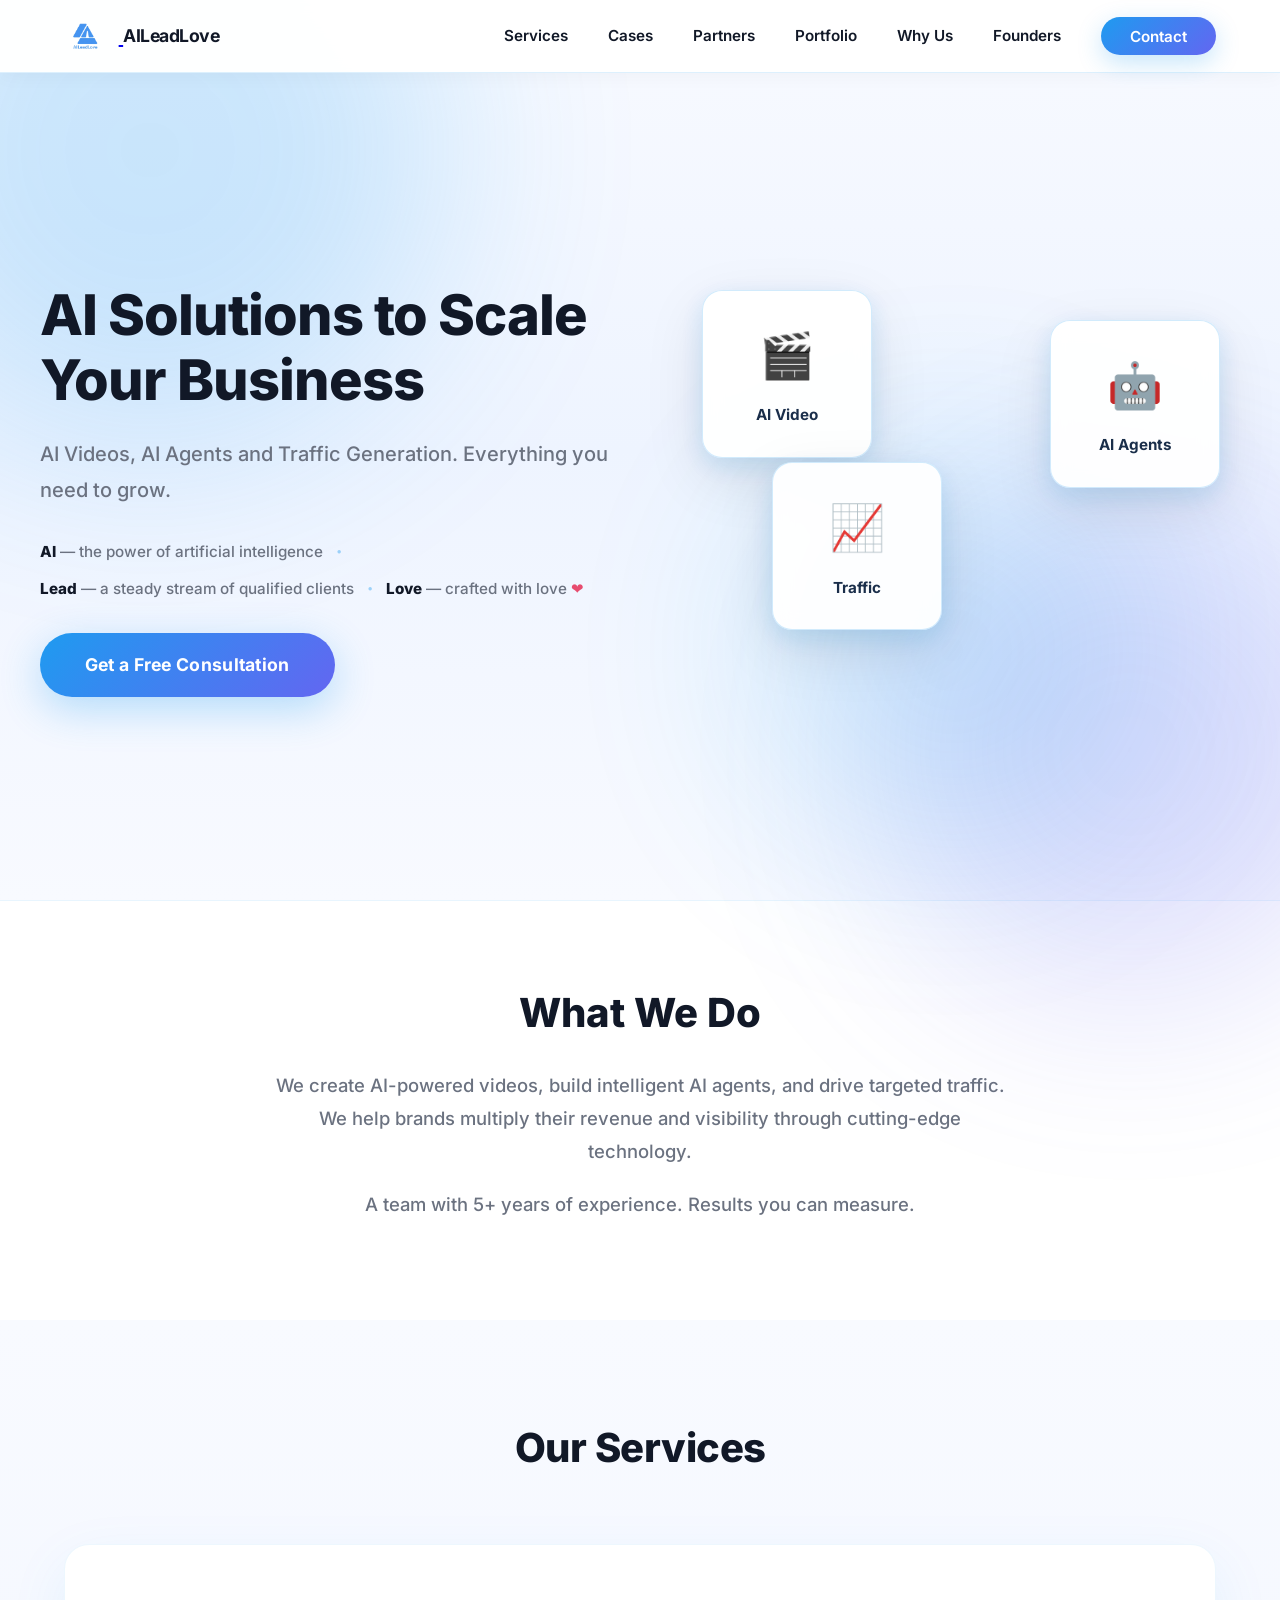
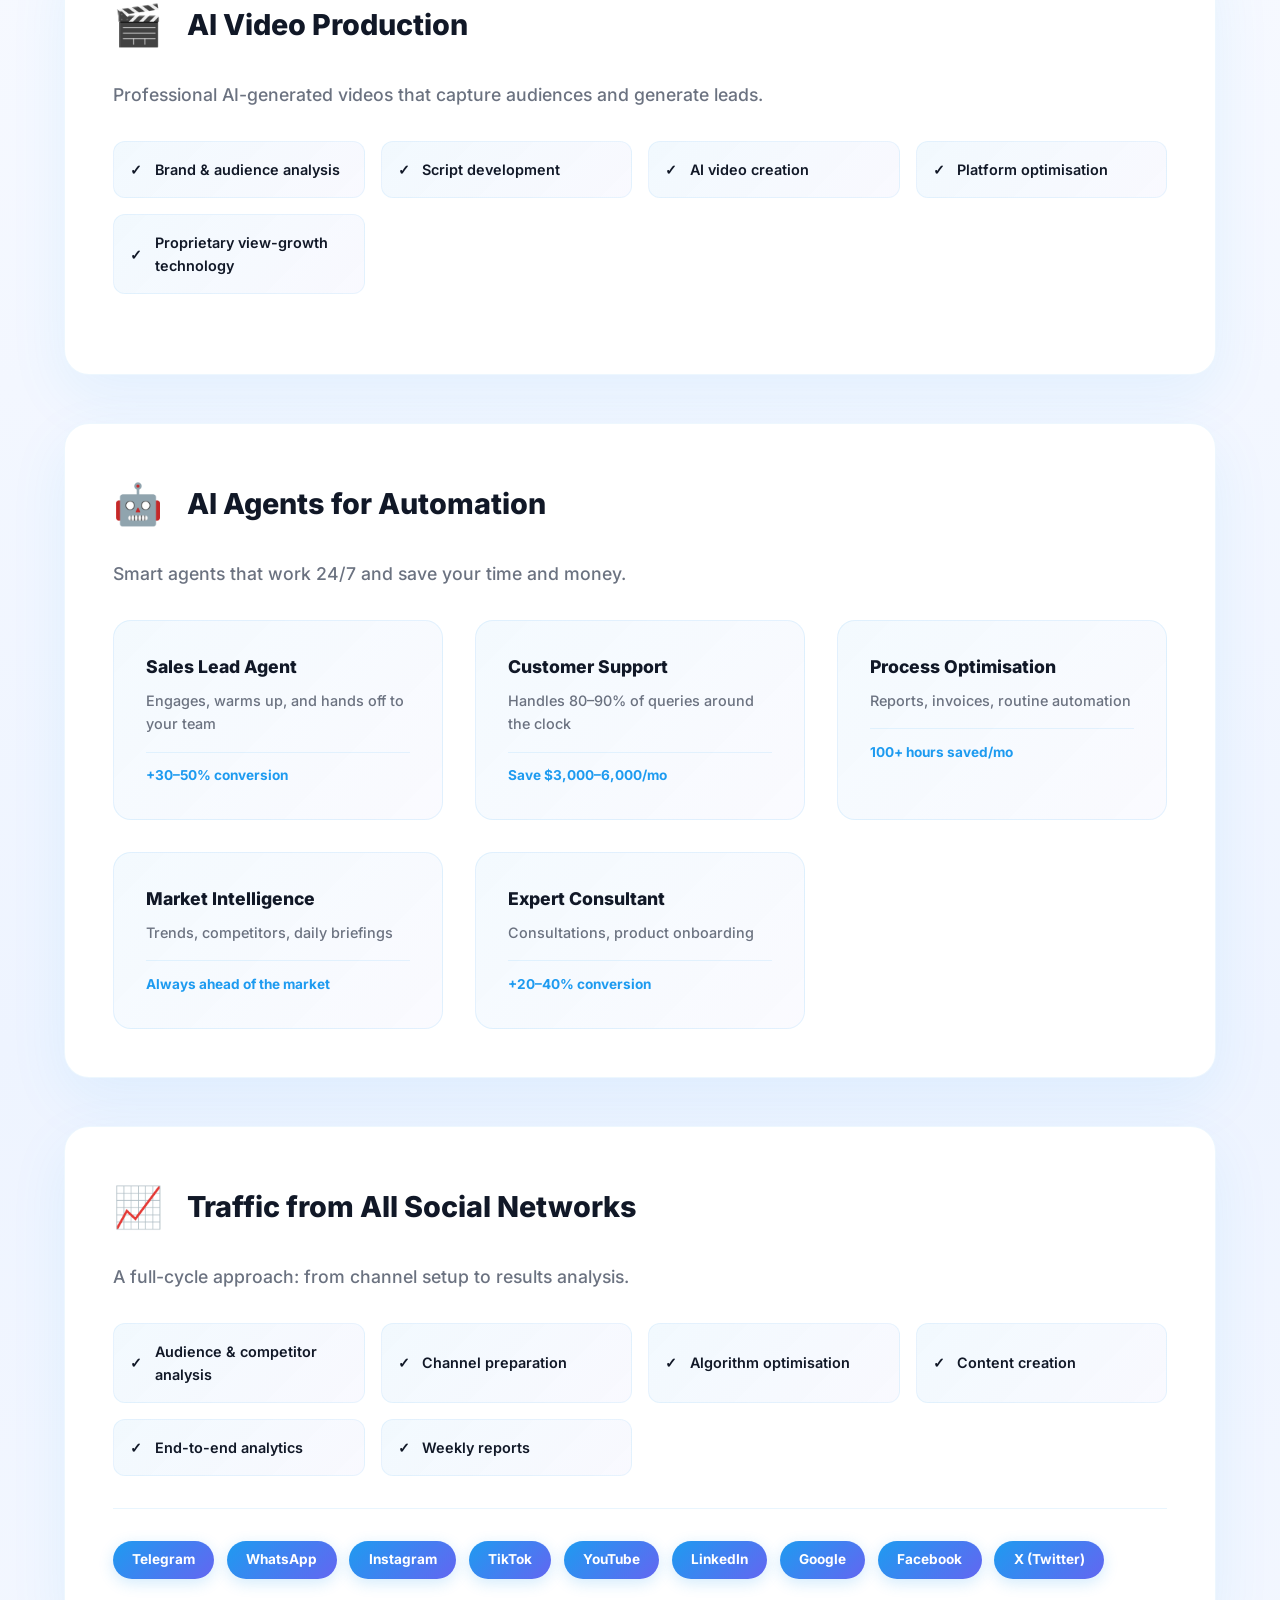
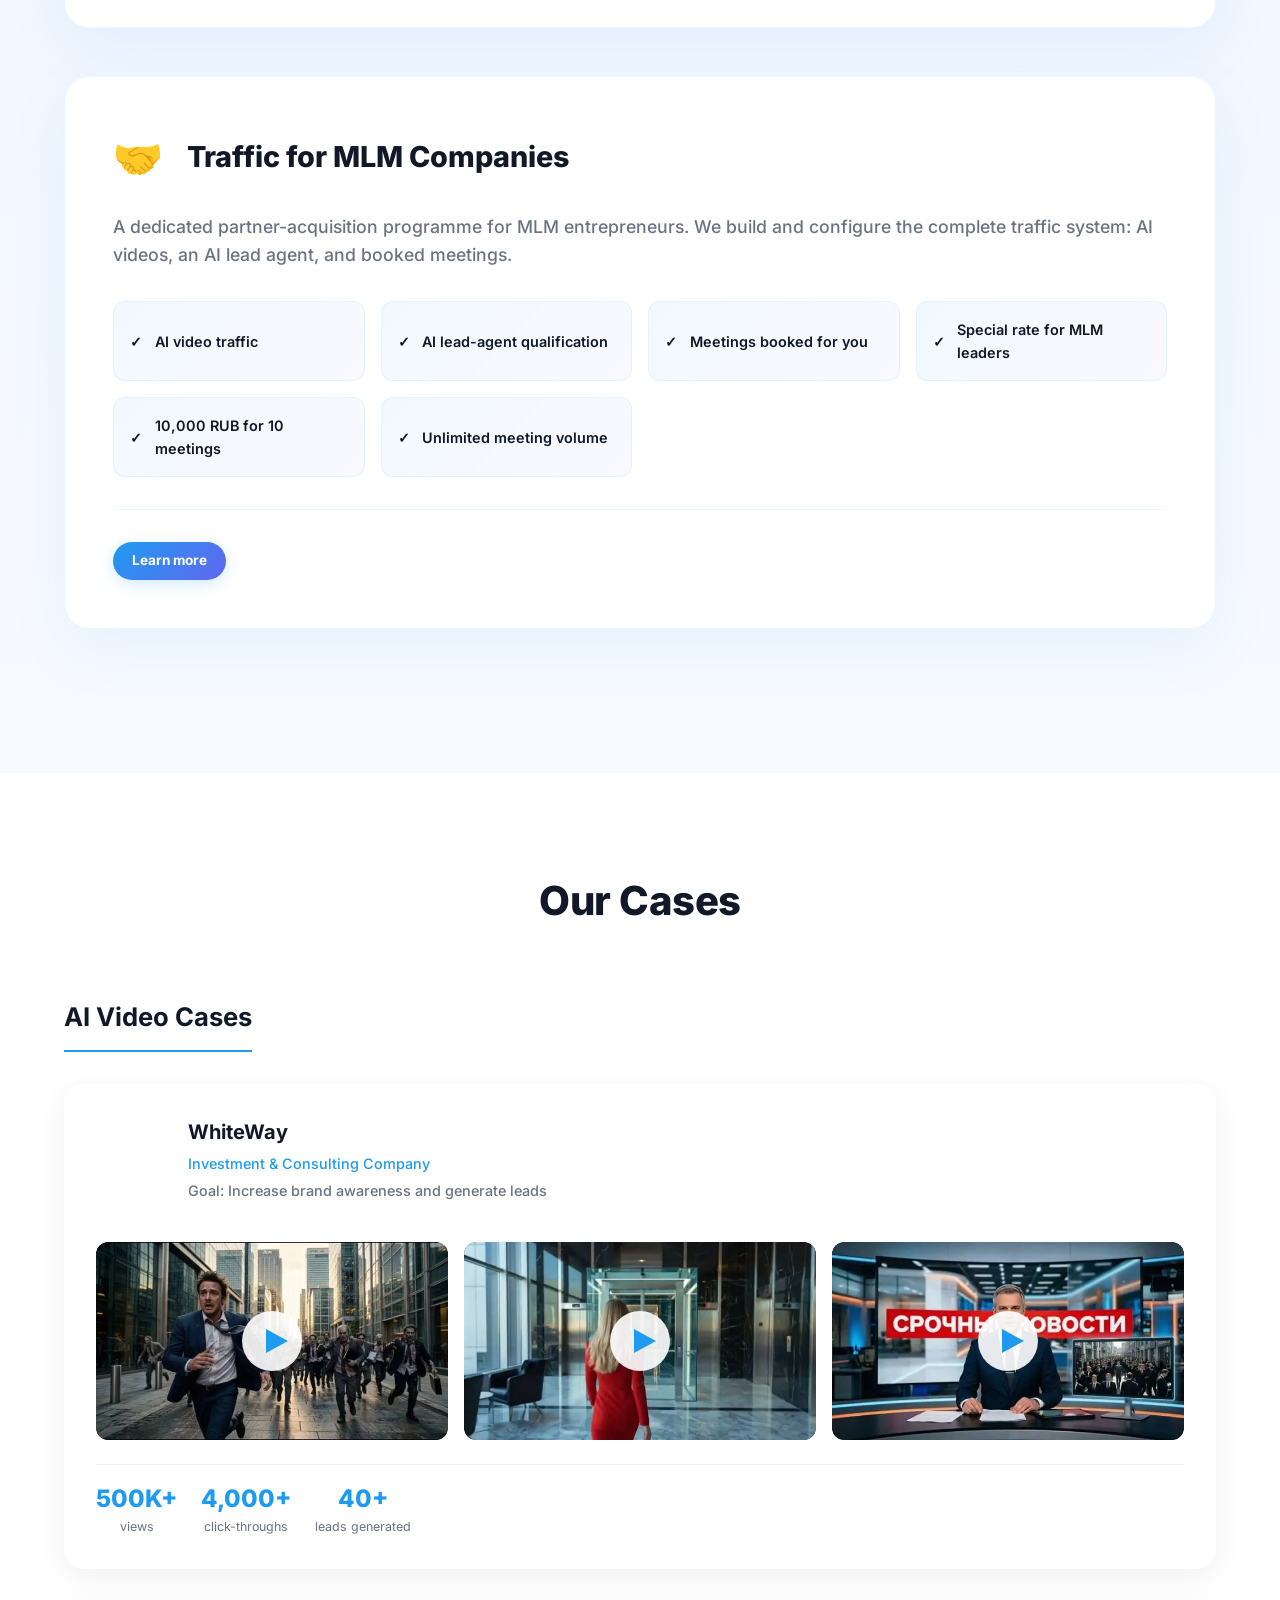
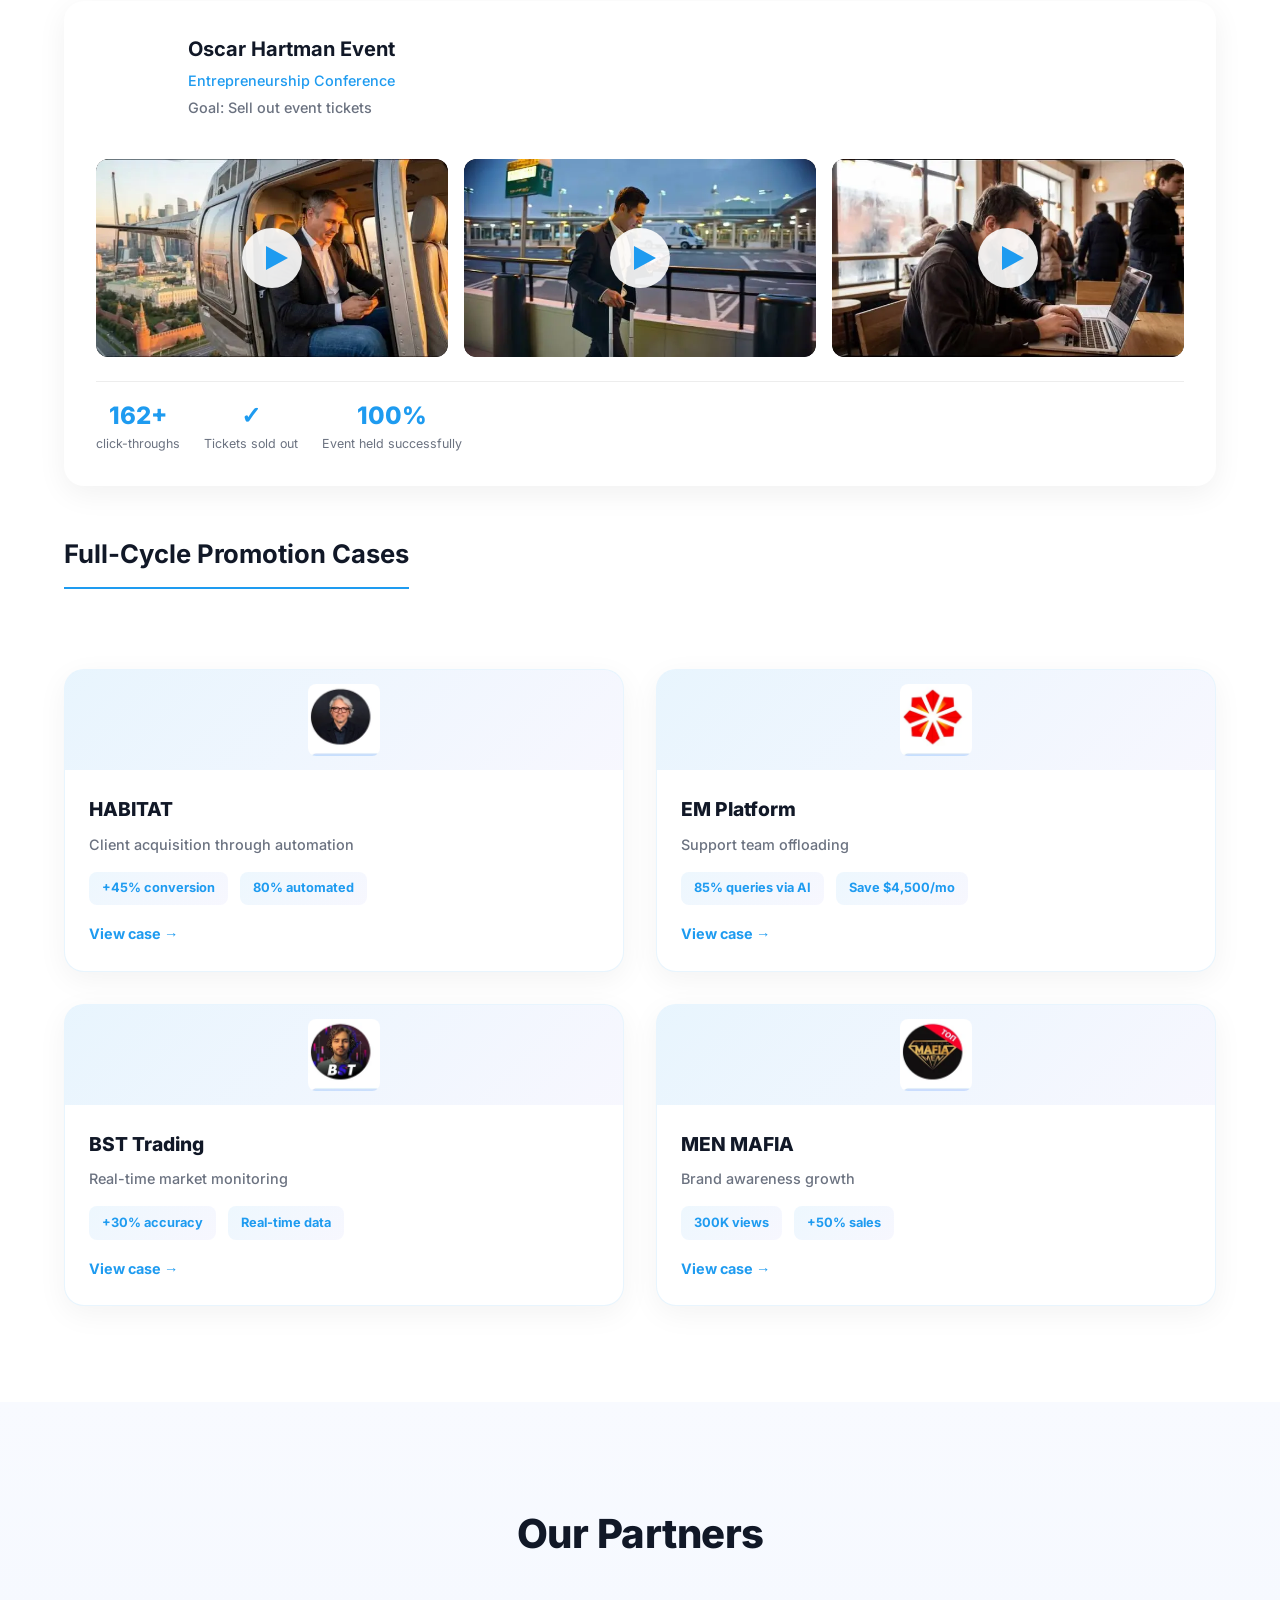
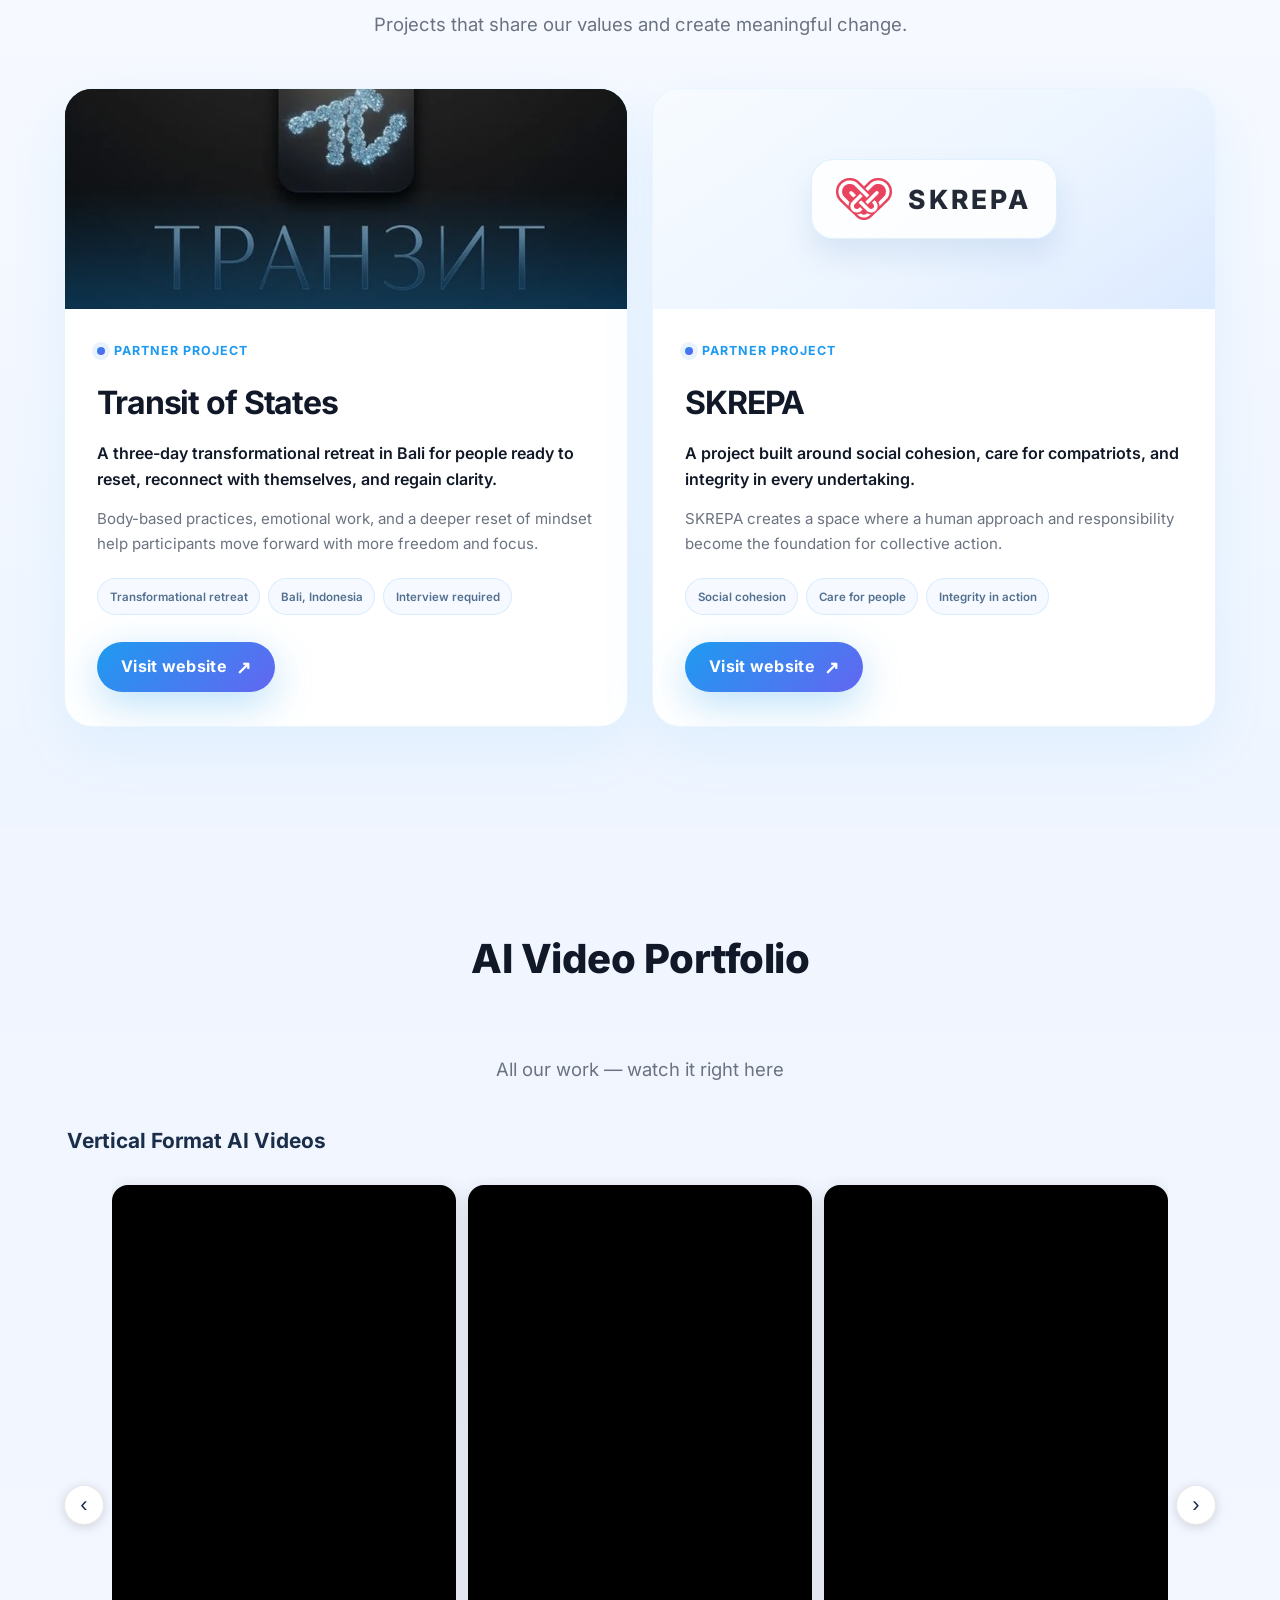
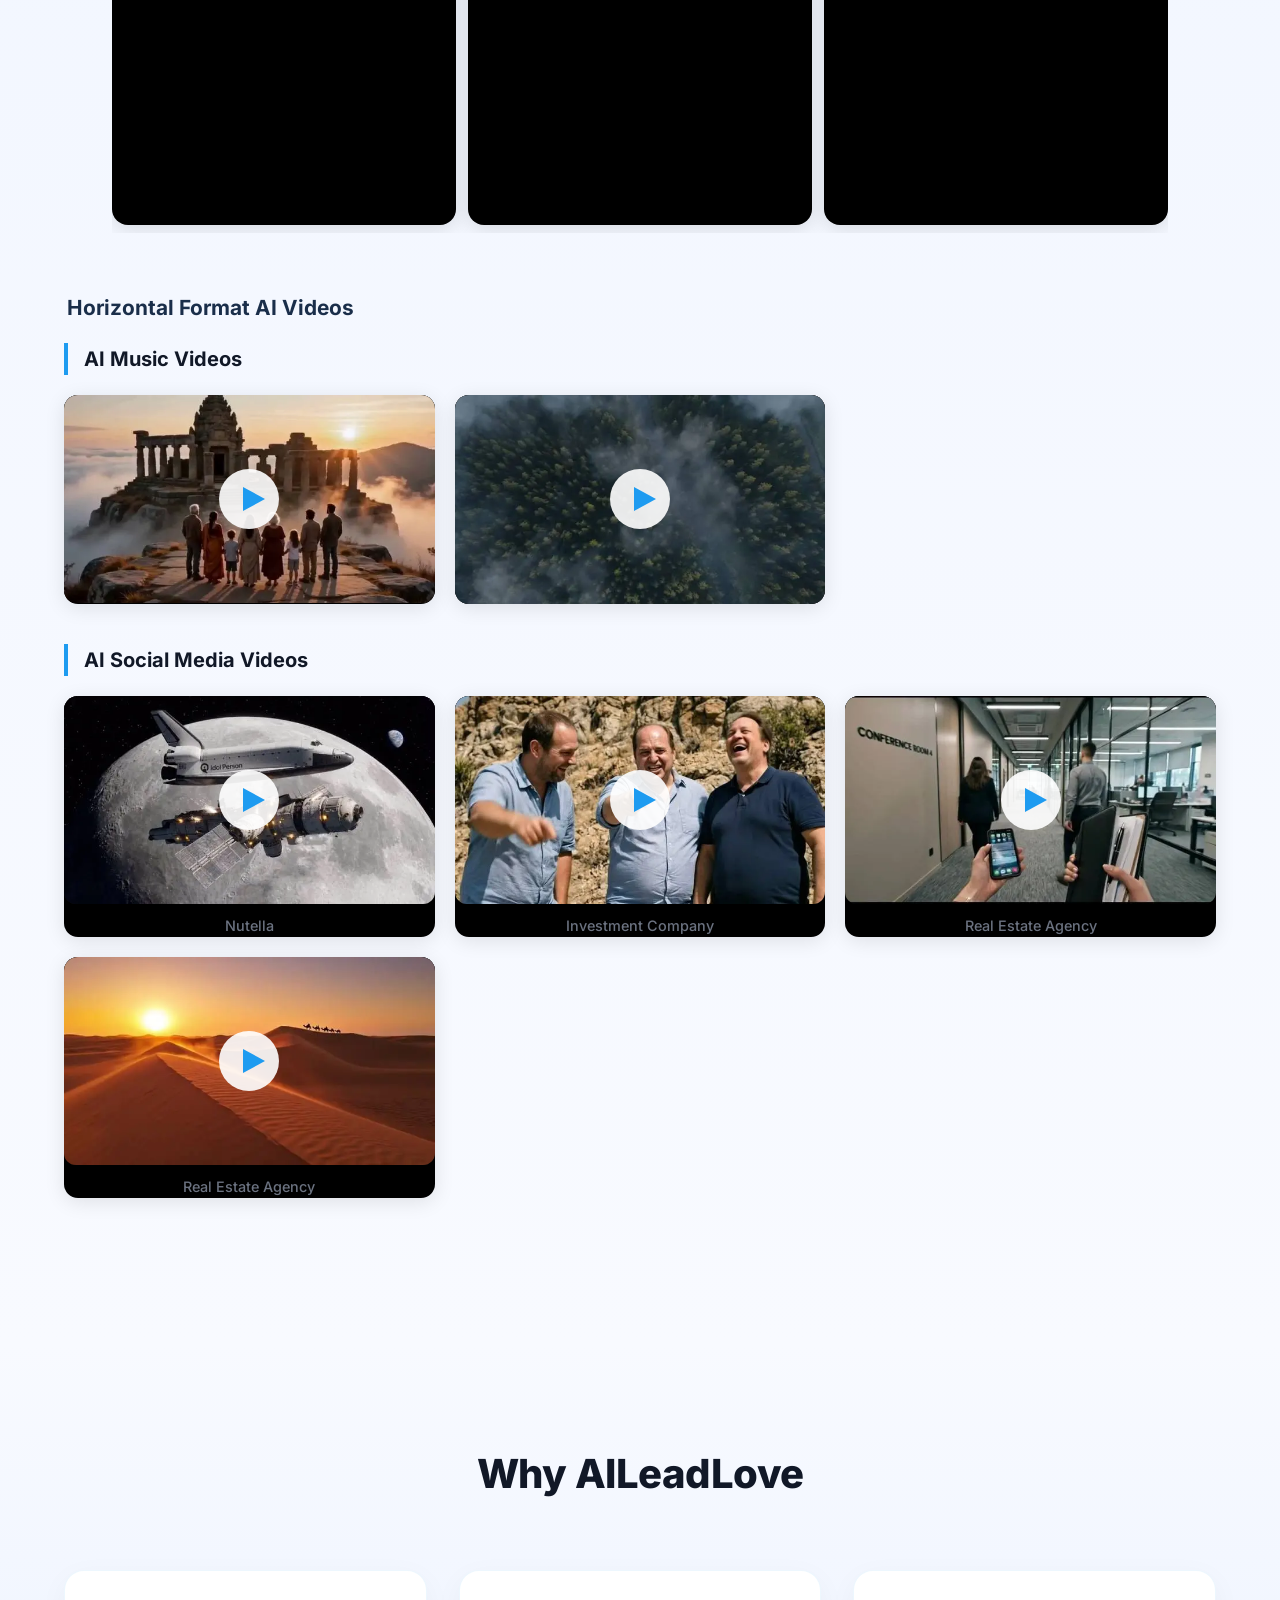
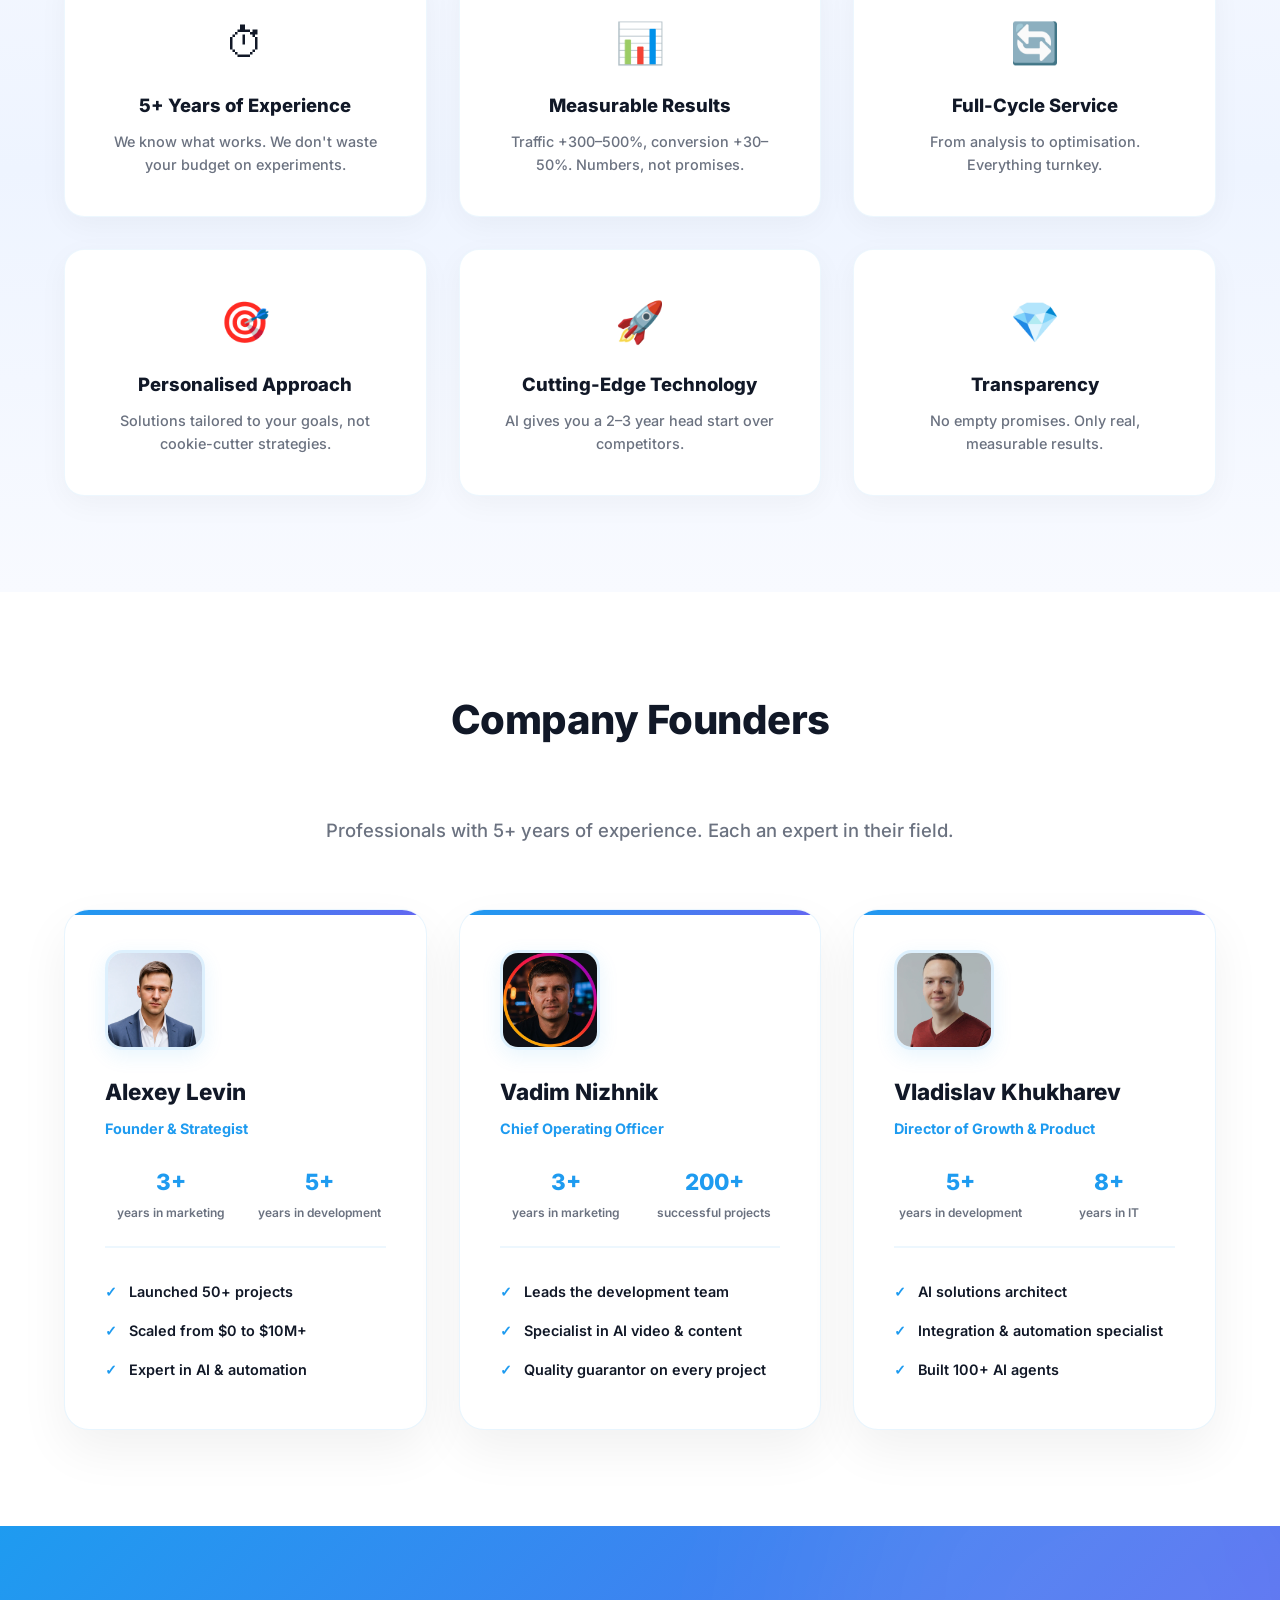
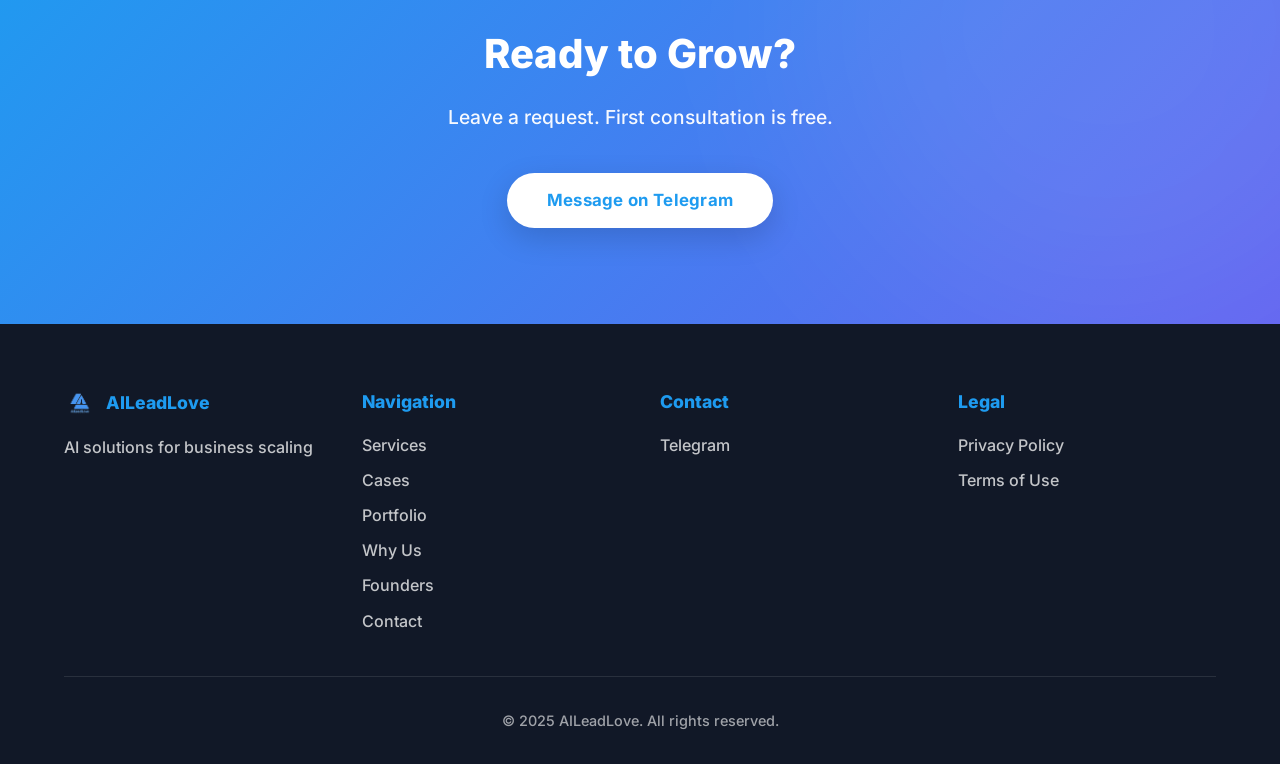
==== index.html @ 60e8aa8d "Add SKREPA partner grid card" ====
<!DOCTYPE html>
<html lang="en" itemscope itemtype="https://schema.org/WebPage"><head>
<meta charset="utf-8"/>
<meta name="theme-color" content="#0a0a0f"/>
<meta name="viewport" content="width=device-width, initial-scale=1.0, maximum-scale=5"/>

<!-- Primary SEO -->
<title>AILeadLove — AI Solutions for Business Growth | AI Video, AI Agents, Traffic</title>
<meta name="description" content="AILeadLove creates AI videos, deploys AI agents and drives targeted traffic to scale your business. 5+ years of experience. Measurable results: traffic +300–500%, conversion +30–50%."/>
<meta name="keywords" content="AI video production, AI agents, business automation, traffic generation, AI marketing, AI business solutions, scale business with AI, AILeadLove"/>
<meta name="author" content="AILeadLove"/>
<meta name="robots" content="index, follow, max-image-preview:large, max-snippet:-1, max-video-preview:-1"/>
<meta name="googlebot" content="index, follow"/>

<!-- Canonical & hreflang -->
<link rel="canonical" href="https://aileadlove.com/"/>
<link rel="alternate" hreflang="en" href="https://aileadlove.com/"/>
<link rel="alternate" hreflang="ru" href="https://aileadlove.ru/"/>
<link rel="alternate" hreflang="x-default" href="https://aileadlove.com/"/>

<!-- Open Graph -->
<meta property="og:type" content="website"/>
<meta property="og:locale" content="en_US"/>
<meta property="og:locale:alternate" content="ru_RU"/>
<meta property="og:site_name" content="AILeadLove"/>
<meta property="og:url" content="https://aileadlove.com/"/>
<meta property="og:title" content="AILeadLove — AI Solutions for Business Growth"/>
<meta property="og:description" content="AI videos, AI agents and traffic generation. Everything you need to grow. 5+ years of experience, 200+ successful projects."/>
<meta property="og:image" content="https://d2xsxph8kpxj0f.cloudfront.net/310519663458361072/CLC9CvFw6EzBzRUxKGTfc6/aileadlove-og-image-HpdU2RFwaHR6sM2yEWXET2.png"/>
<meta property="og:image:width" content="1200"/>
<meta property="og:image:height" content="630"/>
<meta property="og:image:alt" content="AILeadLove — AI Solutions for Business Growth"/>

<!-- Twitter Card -->
<meta name="twitter:card" content="summary_large_image"/>
<meta name="twitter:site" content="@aileadlove"/>
<meta name="twitter:title" content="AILeadLove — AI Solutions for Business Growth"/>
<meta name="twitter:description" content="AI videos, AI agents and traffic generation. Everything you need to grow."/>
<meta name="twitter:image" content="https://d2xsxph8kpxj0f.cloudfront.net/310519663458361072/CLC9CvFw6EzBzRUxKGTfc6/aileadlove-og-image-HpdU2RFwaHR6sM2yEWXET2.png"/>
<meta name="twitter:image:alt" content="AILeadLove — AI Solutions for Business Growth"/>

<meta name="google-site-verification" content="9LHW1iFUb7Rzuz09pujr85lVrqKVZosQqULW-vltPtY"/>

<!-- Favicon -->
<link rel="icon" type="image/x-icon" href="/favicon.ico"/>
<link rel="icon" type="image/png" sizes="32x32" href="/favicon.png"/>
<link rel="apple-touch-icon" sizes="180x180" href="/apple-touch-icon.png"/>

<!-- Schema.org JSON-LD: Organization -->
<script type="application/ld+json">
{
  "@context": "https://schema.org",
  "@type": "Organization",
  "name": "AILeadLove",
  "url": "https://aileadlove.com",
  "logo": "https://aileadlove.com/favicon.png",
  "description": "We create AI videos, deploy AI agents and drive targeted traffic to scale your business.",
  "foundingDate": "2020",
  "contactPoint": {
    "@type": "ContactPoint",
    "contactType": "sales",
    "url": "https://t.me/lekslevin",
    "availableLanguage": ["English", "Russian"]
  },
  "sameAs": [
    "https://aileadlove.ru",
    "https://t.me/lekslevin"
  ],
  "founder": [
    {
      "@type": "Person",
      "name": "Alexey Levin",
      "jobTitle": "Founder & Strategist"
    },
    {
      "@type": "Person",
      "name": "Vadim Nizhnik",
      "jobTitle": "Chief Operating Officer"
    },
    {
      "@type": "Person",
      "name": "Vladislav Khukharev",
      "jobTitle": "Director of Growth & Product"
    }
  ]
}
</script>

<!-- Schema.org JSON-LD: WebSite -->
<script type="application/ld+json">
{
  "@context": "https://schema.org",
  "@type": "WebSite",
  "name": "AILeadLove",
  "url": "https://aileadlove.com",
  "inLanguage": "en",
  "description": "AI solutions for business scaling: AI video production, AI agents, traffic generation",
  "publisher": {
    "@type": "Organization",
    "name": "AILeadLove"
  }
}
</script>

<!-- Schema.org JSON-LD: Service (AI Video Production) -->
<script type="application/ld+json">
{
  "@context": "https://schema.org",
  "@type": "Service",
  "name": "AI Video Production",
  "description": "Professional AI-generated videos that capture audiences and generate leads. Brand analysis, script development, AI video creation, platform optimisation.",
  "provider": {
    "@type": "Organization",
    "name": "AILeadLove",
    "url": "https://aileadlove.com"
  },
  "areaServed": "Worldwide",
  "serviceType": "AI Video Production"
}
</script>

<!-- Schema.org JSON-LD: Service (AI Agents) -->
<script type="application/ld+json">
{
  "@context": "https://schema.org",
  "@type": "Service",
  "name": "AI Agents for Business Automation",
  "description": "Smart AI agents working 24/7: sales lead agent, customer support, process optimisation, market intelligence. Save $3,000–6,000/mo.",
  "provider": {
    "@type": "Organization",
    "name": "AILeadLove",
    "url": "https://aileadlove.com"
  },
  "areaServed": "Worldwide",
  "serviceType": "AI Business Automation"
}
</script>

<!-- Schema.org JSON-LD: FAQPage -->
<script type="application/ld+json">
{
  "@context": "https://schema.org",
  "@type": "FAQPage",
  "mainEntity": [
    {
      "@type": "Question",
      "name": "What is AILeadLove?",
      "acceptedAnswer": {
        "@type": "Answer",
        "text": "AILeadLove is an AI solutions agency for business. We create AI videos, deploy AI agents for automation, and drive traffic from all major social networks."
      }
    },
    {
      "@type": "Question",
      "name": "What results do you deliver?",
      "acceptedAnswer": {
        "@type": "Answer",
        "text": "Traffic +300–500%, conversion +30–50%. Over 200 successful projects in 5+ years."
      }
    },
    {
      "@type": "Question",
      "name": "How do I get started with AILeadLove?",
      "acceptedAnswer": {
        "@type": "Answer",
        "text": "Message us on Telegram: https://t.me/lekslevin — first consultation is free."
      }
    }
  ]
}
</script>

<!-- Fonts & Styles -->
<link href="/fonts/inter.css" rel="stylesheet"/>
<link href="styles.min.css?v=20" rel="stylesheet"/>

<!-- Preload LCP image -->
<link rel="preload" as="image" href="/images/maYumtEoHCNyFxCc.webp" fetchpriority="high"/>
</head><body><nav class="navbar" aria-label="Main navigation"><div class="container"><div class="navbar-content"><div class="logo"><a href="/">
                <img src="/images/logo.png" alt="AILeadLove Logo" style="height: 40px; display: inline-block; margin-right: 12px; vertical-align: middle;">
                <span class="logo-text" style="display: inline-block; vertical-align: middle; font-weight: 700; font-size: 1.1rem; color: var(--text-dark);">AILeadLove</span>
            </a></div><div class="hamburger"><span></span><span></span><span></span></div><ul class="nav-links"><li><a href="#services">Services</a></li><li><a href="#cases">Cases</a></li><li><a href="#partners">Partners</a></li><li><a href="#portfolio">Portfolio</a></li><li><a href="#why-us">Why Us</a></li><li><a href="#team">Founders</a></li><li><a class="cta-nav" href="#contact">Contact</a></li></ul></div></div></nav><section class="hero" aria-label="Hero banner"><div class="hero-background"><div class="gradient-blob blob-1"></div><div class="gradient-blob blob-2"></div><div class="gradient-blob blob-3"></div></div><div class="container hero-content"><div class="hero-text fade-in"><h1 class="hero-title">AI Solutions to Scale Your Business</h1><p class="hero-subtitle">AI Videos, AI Agents and Traffic Generation. Everything you need to grow.</p><div class="brand-meaning"><span class="meaning-item"><strong>AI</strong> — the power of artificial intelligence</span><span class="meaning-divider">•</span><span class="meaning-item"><strong>Lead</strong> — a steady stream of qualified clients</span><span class="meaning-divider">•</span><span class="meaning-item"><strong>Love</strong> — crafted with love <span class="heart-inline">❤</span></span></div><a class="btn btn-primary btn-lg" href="https://t.me/lekslevin" target="_blank" rel="noopener noreferrer" title="Get a free AI solutions consultation">Get a Free Consultation</a></div><div class="hero-visual fade-in-delay"><div class="floating-card card-1"><div class="card-icon">🎬</div><p>AI Video</p></div><div class="floating-card card-2"><div class="card-icon">🤖</div><p>AI Agents</p></div><div class="floating-card card-3"><div class="card-icon">📈</div><p>Traffic</p></div></div></div></section><section class="intro" aria-label="About AILeadLove"><div class="container"><div class="intro-content fade-in-up"><h2>What We Do</h2><p>We create AI-powered videos, build intelligent AI agents, and drive targeted traffic. We help brands multiply their revenue and visibility through cutting-edge technology.</p><p class="highlight">A team with 5+ years of experience. Results you can measure.</p></div></div></section><section class="services" id="services" aria-label="AILeadLove Services"><div class="container"><h2 class="section-title fade-in-up">Our Services</h2><div class="service-block fade-in-up"><div class="service-header"><div class="service-icon">🎬</div><h3>AI Video Production</h3></div><p class="service-description">Professional AI-generated videos that capture audiences and generate leads.</p><div class="service-features"><div class="feature"><span class="feature-icon">✓</span><span>Brand &amp; audience analysis</span></div><div class="feature"><span class="feature-icon">✓</span><span>Script development</span></div><div class="feature"><span class="feature-icon">✓</span><span>AI video creation</span></div><div class="feature"><span class="feature-icon">✓</span><span>Platform optimisation</span></div><div class="feature"><span class="feature-icon">✓</span><span>Proprietary view-growth technology</span></div></div></div><div class="service-block fade-in-up"><div class="service-header"><div class="service-icon">🤖</div><h3>AI Agents for Automation</h3></div><p class="service-description">Smart agents that work 24/7 and save your time and money.</p><div class="agents-grid"><div class="agent-card"><h5>Sales Lead Agent</h5><p>Engages, warms up, and hands off to your team</p><span class="agent-result">+30–50% conversion</span></div><div class="agent-card"><h5>Customer Support</h5><p>Handles 80–90% of queries around the clock</p><span class="agent-result">Save $3,000–6,000/mo</span></div><div class="agent-card"><h5>Process Optimisation</h5><p>Reports, invoices, routine automation</p><span class="agent-result">100+ hours saved/mo</span></div><div class="agent-card"><h5>Market Intelligence</h5><p>Trends, competitors, daily briefings</p><span class="agent-result">Always ahead of the market</span></div><div class="agent-card"><h5>Expert Consultant</h5><p>Consultations, product onboarding</p><span class="agent-result">+20–40% conversion</span></div></div></div><div class="service-block fade-in-up"><div class="service-header"><div class="service-icon">📈</div><h3>Traffic from All Social Networks</h3></div><p class="service-description">A full-cycle approach: from channel setup to results analysis.</p><div class="service-features"><div class="feature"><span class="feature-icon">✓</span><span>Audience &amp; competitor analysis</span></div><div class="feature"><span class="feature-icon">✓</span><span>Channel preparation</span></div><div class="feature"><span class="feature-icon">✓</span><span>Algorithm optimisation</span></div><div class="feature"><span class="feature-icon">✓</span><span>Content creation</span></div><div class="feature"><span class="feature-icon">✓</span><span>End-to-end analytics</span></div><div class="feature"><span class="feature-icon">✓</span><span>Weekly reports</span></div></div><div class="platforms"><span class="platform-tag">Telegram</span><span class="platform-tag">WhatsApp</span><span class="platform-tag">Instagram</span><span class="platform-tag">TikTok</span><span class="platform-tag">YouTube</span><span class="platform-tag">LinkedIn</span><span class="platform-tag">Google</span><span class="platform-tag">Facebook</span><span class="platform-tag">X (Twitter)</span></div></div></div><div class="container"><div class="service-block fade-in-up"><div class="service-header"><div class="service-icon">🤝</div><h3>Traffic for MLM Companies</h3></div><p class="service-description">A dedicated partner-acquisition programme for MLM entrepreneurs. We build and configure the complete traffic system: AI videos, an AI lead agent, and booked meetings.</p><div class="service-features"><div class="feature"><span class="feature-icon">✓</span><span>AI video traffic</span></div><div class="feature"><span class="feature-icon">✓</span><span>AI lead-agent qualification</span></div><div class="feature"><span class="feature-icon">✓</span><span>Meetings booked for you</span></div><div class="feature"><span class="feature-icon">✓</span><span>Special rate for MLM leaders</span></div><div class="feature"><span class="feature-icon">✓</span><span>10,000 RUB for 10 meetings</span></div><div class="feature"><span class="feature-icon">✓</span><span>Unlimited meeting volume</span></div></div><div class="platforms"><a class="platform-tag" href="https://t.me/lekslevin" target="_blank" rel="noopener noreferrer" style="cursor: pointer; text-decoration: none; display: inline-block;">Learn more</a></div></div></div></section><section class="case-studies" id="cases" aria-label="Cases and Results"><div class="container"><h2 class="section-title fade-in-up">Our Cases</h2><div class="ai-video-cases-block">
<h3 class="subsection-title fade-in-up">AI Video Cases</h3>
<div class="ai-video-case fade-in-up">
<div class="ai-case-header">
<div class="ai-case-logo">
<div class="ai-case-logo-placeholder">WW</div>
</div>
<div class="ai-case-info">
<h4>WhiteWay</h4>
<p class="ai-case-company">Investment &amp; Consulting Company</p>
<p class="case-task">Goal: Increase brand awareness and generate leads</p>
</div>
</div>
<div class="ai-case-videos">
<div class="case-video-block">
<div class="case-video-poster" data-src="https://vkvideo.ru/video_ext.php?oid=-212536794&amp;id=456239211&amp;hd=2&amp;autoplay=1" onclick="playVideo(this)">
<img alt="AI video production — AILeadLove portfolio" decoding="async" fetchpriority="high" height="315" loading="eager" src="/images/maYumtEoHCNyFxCc.webp" width="560"/>
<div class="play-btn-overlay"><svg fill="none" viewbox="0 0 60 60" xmlns="http://www.w3.org/2000/svg"><circle cx="30" cy="30" fill="rgba(255,255,255,0.9)" r="30"></circle><polygon fill="#1e9bf0" points="24,18 46,30 24,42"></polygon></svg></div>
</div>
</div>
<div class="case-video-block">
<div class="case-video-poster" data-src="https://vkvideo.ru/video_ext.php?oid=-212536794&amp;id=456239210&amp;hd=2&amp;autoplay=1" onclick="playVideo(this)">
<img alt="AI video production — AILeadLove portfolio" decoding="async" fetchpriority="high" height="315" loading="eager" src="/images/rDlcYUosVaVWculi.webp" width="560"/>
<div class="play-btn-overlay"><svg fill="none" viewbox="0 0 60 60" xmlns="http://www.w3.org/2000/svg"><circle cx="30" cy="30" fill="rgba(255,255,255,0.9)" r="30"></circle><polygon fill="#1e9bf0" points="24,18 46,30 24,42"></polygon></svg></div>
</div>
</div>
<div class="case-video-block">
<div class="case-video-poster" data-src="https://vkvideo.ru/video_ext.php?oid=-212536794&amp;id=456239213&amp;hd=2&amp;autoplay=1" onclick="playVideo(this)">
<img alt="AI video production — AILeadLove portfolio" decoding="async" fetchpriority="high" height="315" loading="eager" src="/images/SOfIhqVKZfptfbSX.webp" width="560"/>
<div class="play-btn-overlay"><svg fill="none" viewbox="0 0 60 60" xmlns="http://www.w3.org/2000/svg"><circle cx="30" cy="30" fill="rgba(255,255,255,0.9)" r="30"></circle><polygon fill="#1e9bf0" points="24,18 46,30 24,42"></polygon></svg></div>
</div>
</div>
</div>
<div class="ai-case-results">
<div class="ai-result-item"><span class="ai-result-num">500K+</span><span class="ai-result-label">views</span></div>
<div class="ai-result-item"><span class="ai-result-num">4,000+</span><span class="ai-result-label">click-throughs</span></div>
<div class="ai-result-item"><span class="ai-result-num">40+</span><span class="ai-result-label">leads generated</span></div>
</div>
</div>
<div class="ai-video-case fade-in-up">
<div class="ai-case-header">
<div class="ai-case-logo">
<div class="ai-case-logo-placeholder">OH</div>
</div>
<div class="ai-case-info">
<h4>Oscar Hartman Event</h4>
<p class="ai-case-company">Entrepreneurship Conference</p>
<p class="case-task">Goal: Sell out event tickets</p>
</div>
</div>
<div class="ai-case-videos">
<div class="case-video-block">
<div class="case-video-poster" data-src="https://vkvideo.ru/video_ext.php?oid=-212536794&amp;id=456239219&amp;hd=2&amp;autoplay=1" onclick="playVideo(this)">
<img alt="AI video production — AILeadLove portfolio" decoding="async" fetchpriority="high" height="315" loading="eager" src="/images/JCWoebCXAxqNMniZ.webp" width="560"/>
<div class="play-btn-overlay"><svg fill="none" viewbox="0 0 60 60" xmlns="http://www.w3.org/2000/svg"><circle cx="30" cy="30" fill="rgba(255,255,255,0.9)" r="30"></circle><polygon fill="#1e9bf0" points="24,18 46,30 24,42"></polygon></svg></div>
</div>
</div>
<div class="case-video-block">
<div class="case-video-poster" data-src="https://vkvideo.ru/video_ext.php?oid=-212536794&amp;id=456239218&amp;hd=2&amp;autoplay=1" onclick="playVideo(this)">
<img alt="AI video production — AILeadLove portfolio" decoding="async" fetchpriority="high" height="315" loading="eager" src="/images/GEMmzYqXlLzNIAME.webp" width="560"/>
<div class="play-btn-overlay"><svg fill="none" viewbox="0 0 60 60" xmlns="http://www.w3.org/2000/svg"><circle cx="30" cy="30" fill="rgba(255,255,255,0.9)" r="30"></circle><polygon fill="#1e9bf0" points="24,18 46,30 24,42"></polygon></svg></div>
</div>
</div>
<div class="case-video-block">
<div class="case-video-poster" data-src="https://vkvideo.ru/video_ext.php?oid=-212536794&amp;id=456239217&amp;hd=2&amp;autoplay=1" onclick="playVideo(this)">
<img alt="AI video production — AILeadLove portfolio" decoding="async" fetchpriority="high" height="315" loading="eager" src="/images/CUdZFOkvrutTvNFW.webp" width="560"/>
<div class="play-btn-overlay"><svg fill="none" viewbox="0 0 60 60" xmlns="http://www.w3.org/2000/svg"><circle cx="30" cy="30" fill="rgba(255,255,255,0.9)" r="30"></circle><polygon fill="#1e9bf0" points="24,18 46,30 24,42"></polygon></svg></div>
</div>
</div>
</div>
<div class="ai-case-results">
<div class="ai-result-item"><span class="ai-result-num">162+</span><span class="ai-result-label">click-throughs</span></div>
<div class="ai-result-item"><span class="ai-result-num">✓</span><span class="ai-result-label">Tickets sold out</span></div>
<div class="ai-result-item"><span class="ai-result-num">100%</span><span class="ai-result-label">Event held successfully</span></div>
</div>
</div>
</div>
<div class="complex-cases-block"><h3 class="subsection-title fade-in-up">Full-Cycle Promotion Cases</h3></div><div class="cases-grid"><div class="case-card fade-in-up"><div class="case-image"><img alt="HABITAT — AILeadLove automation case study" decoding="async" fetchpriority="auto" height="72" loading="lazy" src="/images/oikucGQpfwqLygIy.webp" width="72"/></div><div class="case-content"><h4>HABITAT</h4><p class="case-task">Client acquisition through automation</p><div class="case-metrics"><span class="metric">+45% conversion</span><span class="metric">80% automated</span></div><a class="case-link" href="https://teletype.in/@aileadlove/keysy" target="_blank" rel="noopener noreferrer" title="View full case study on Teletype">View case →</a></div></div><div class="case-card fade-in-up"><div class="case-image"><img alt="EM Platform — AILeadLove customer support case study" decoding="async" fetchpriority="auto" height="72" loading="lazy" src="/images/CZmiSkQWYcAeQkUq.webp" width="72"/></div><div class="case-content"><h4>EM Platform</h4><p class="case-task">Support team offloading</p><div class="case-metrics"><span class="metric">85% queries via AI</span><span class="metric">Save $4,500/mo</span></div><a class="case-link" href="https://teletype.in/@aileadlove/keysy" target="_blank" rel="noopener noreferrer" title="View full case study on Teletype">View case →</a></div></div><div class="case-card fade-in-up"><div class="case-image"><img alt="BST Trading — AILeadLove market monitoring case study" decoding="async" fetchpriority="auto" height="72" loading="lazy" src="/images/vDGevULLjeyoitgg.webp" width="72"/></div><div class="case-content"><h4>BST Trading</h4><p class="case-task">Real-time market monitoring</p><div class="case-metrics"><span class="metric">+30% accuracy</span><span class="metric">Real-time data</span></div><a class="case-link" href="https://teletype.in/@aileadlove/keysy" target="_blank" rel="noopener noreferrer" title="View full case study on Teletype">View case →</a></div></div><div class="case-card fade-in-up"><div class="case-image"><img alt="MEN MAFIA — AILeadLove brand awareness case study" decoding="async" fetchpriority="auto" height="72" loading="lazy" src="/images/GbLxVYkwcXgUBKVK.webp" width="72"/></div><div class="case-content"><h4>MEN MAFIA</h4><p class="case-task">Brand awareness growth</p><div class="case-metrics"><span class="metric">300K views</span><span class="metric">+50% sales</span></div><a class="case-link" href="https://teletype.in/@aileadlove/keysy" target="_blank" rel="noopener noreferrer" title="View full case study on Teletype">View case →</a></div></div></div><div class="complex-cases-end"></div></div></section><section class="partners-section" id="partners" aria-label="Our Partners"><div class="container"><h2 class="section-title fade-in-up">Our Partners</h2><p class="partners-subtitle fade-in-up">Projects that share our values and create meaningful change.</p><div class="partners-grid"><article class="partner-card fade-in-up"><div class="partner-card-visual"><img class="partner-card-image" src="/images/states-transit-partner.webp" alt="Transit of States — transformational retreat in Bali" width="720" height="720" loading="lazy" decoding="async"/><div class="partner-card-image-overlay" aria-hidden="true"></div></div><div class="partner-card-content"><div class="partner-eyebrow"><span class="partner-dot"></span> Partner project</div><h3>Transit of States</h3><p class="partner-card-lead">A three-day transformational retreat in Bali for people ready to reset, reconnect with themselves, and regain clarity.</p><p class="partner-card-text">Body-based practices, emotional work, and a deeper reset of mindset help participants move forward with more freedom and focus.</p><div class="partner-tags"><span>Transformational retreat</span><span>Bali, Indonesia</span><span>Interview required</span></div><a class="btn btn-primary partner-card-button" href="https://statestransit.com/" target="_blank" rel="noopener noreferrer" title="Visit the Transit of States website">Visit website <span aria-hidden="true">↗</span></a></div></article><article class="partner-card fade-in-up"><div class="partner-card-visual partner-card-logo-visual"><div class="partner-card-logo-lockup"><img class="partner-card-logo" src="/images/skrepa-logo.png" alt="SKREPA logo" width="56" height="42" loading="lazy" decoding="async"/><span>SKREPA</span></div></div><div class="partner-card-content"><div class="partner-eyebrow"><span class="partner-dot"></span> Partner project</div><h3>SKREPA</h3><p class="partner-card-lead">A project built around social cohesion, care for compatriots, and integrity in every undertaking.</p><p class="partner-card-text">SKREPA creates a space where a human approach and responsibility become the foundation for collective action.</p><div class="partner-tags"><span>Social cohesion</span><span>Care for people</span><span>Integrity in action</span></div><a class="btn btn-primary partner-card-button" href="https://skrepa.org/" target="_blank" rel="noopener noreferrer" title="Visit the SKREPA website">Visit website <span aria-hidden="true">↗</span></a></div></article></div></div></section><section class="video-portfolio" id="portfolio" aria-label="AI Video Portfolio">
<div class="container">
<h2 class="section-title fade-in-up">AI Video Portfolio</h2>
<p class="portfolio-subtitle fade-in-up">All our work — watch it right here</p>
<!-- SHORT CLIPS: Reels-style horizontal scroll -->
<div class="reels-section fade-in-up">
<h3 class="reels-title">Vertical Format AI Videos</h3>
<div class="reels-scroll-wrapper">
<button aria-label="Previous" class="reels-nav reels-nav-prev" onclick="scrollReels(-1)">‹</button>
<div class="reels-track" id="reelsTrack"><div class="reel-item">
<iframe allow="autoplay; encrypted-media; fullscreen; picture-in-picture" allowfullscreen="" data-src="https://vkvideo.ru/video_ext.php?oid=-212536794&amp;id=456239248&amp;hd=2" frameborder="0" loading="lazy" src="about:blank"></iframe>
</div>
<div class="reel-item">
<iframe allow="autoplay; encrypted-media; fullscreen; picture-in-picture" allowfullscreen="" data-src="https://vkvideo.ru/video_ext.php?oid=-212536794&amp;id=456239247&amp;hd=2" frameborder="0" loading="lazy" src="about:blank"></iframe>
</div>
<div class="reel-item">
<iframe allow="autoplay; encrypted-media; fullscreen; picture-in-picture" allowfullscreen="" data-src="https://vkvideo.ru/video_ext.php?oid=-212536794&amp;id=456239246&amp;hd=2" frameborder="0" loading="lazy" src="about:blank"></iframe>
</div>
<div class="reel-item">
<iframe allow="autoplay; encrypted-media; fullscreen; picture-in-picture" allowfullscreen="" data-src="https://vkvideo.ru/video_ext.php?oid=-212536794&amp;id=456239245&amp;hd=2" frameborder="0" loading="lazy" src="about:blank"></iframe>
</div>
<div class="reel-item">
<iframe allow="autoplay; encrypted-media; fullscreen; picture-in-picture" allowfullscreen="" data-src="https://vkvideo.ru/video_ext.php?oid=-212536794&amp;id=456239239&amp;hd=2" frameborder="0" loading="lazy" src="about:blank"></iframe>
</div>
<div class="reel-item">
<iframe allow="autoplay; encrypted-media; fullscreen; picture-in-picture" allowfullscreen="" data-src="https://vkvideo.ru/video_ext.php?oid=-212536794&amp;id=456239238&amp;hd=2" frameborder="0" loading="lazy" src="about:blank"></iframe>
</div>
<div class="reel-item">
<iframe allow="autoplay; encrypted-media; fullscreen; picture-in-picture" allowfullscreen="" data-src="https://vkvideo.ru/video_ext.php?oid=-212536794&amp;id=456239237&amp;hd=2" frameborder="0" loading="lazy" src="about:blank"></iframe>
</div>
<div class="reel-item">
<iframe allow="autoplay; encrypted-media; fullscreen; picture-in-picture" allowfullscreen="" data-src="https://vkvideo.ru/video_ext.php?oid=-212536794&amp;id=456239236&amp;hd=2" frameborder="0" loading="lazy" src="about:blank"></iframe>
</div>
<div class="reel-item">
<iframe allow="autoplay; encrypted-media; fullscreen; picture-in-picture" allowfullscreen="" data-src="https://vkvideo.ru/video_ext.php?oid=-212536794&amp;id=456239235&amp;hd=2" frameborder="0" loading="lazy" src="about:blank"></iframe>
</div>
<div class="reel-item">
<iframe allow="autoplay; encrypted-media; fullscreen; picture-in-picture" allowfullscreen="" data-src="https://vkvideo.ru/video_ext.php?oid=-212536794&amp;id=456239234&amp;hd=2" frameborder="0" loading="lazy" src="about:blank"></iframe>
</div>
<div class="reel-item">
<iframe allow="autoplay; encrypted-media; fullscreen; picture-in-picture" allowfullscreen="" data-src="https://vkvideo.ru/video_ext.php?oid=-212536794&amp;id=456239233&amp;hd=2" frameborder="0" loading="lazy" src="about:blank"></iframe>
</div>
<div class="reel-item">
<iframe allow="autoplay; encrypted-media; fullscreen; picture-in-picture" allowfullscreen="" data-src="https://vkvideo.ru/video_ext.php?oid=-212536794&amp;id=456239232&amp;hd=2" frameborder="0" loading="lazy" src="about:blank"></iframe>
</div>
</div><div class="swipe-hint">
<span class="swipe-hint-icon">👆</span>
<span class="swipe-hint-text">Swipe to see more videos</span>
<span class="swipe-hint-arrow">→</span>
</div>
<button aria-label="Next" class="reels-nav reels-nav-next" onclick="scrollReels(1)">›</button>
</div>
<div class="reels-dots" id="reelsDots"></div>
</div>
<!-- LONG VIDEOS: Grid gallery -->
<div class="gallery-section fade-in-up">
<h3 class="reels-title">Horizontal Format AI Videos</h3>
<div class="gallery-category fade-in-up">
<h4 class="gallery-category-title">AI Music Videos</h4>
<div class="videos-gallery">
<div class="gallery-item fade-in-up">
<div class="gallery-video">
<div class="case-video-poster" data-src="https://vkvideo.ru/video_ext.php?oid=-212536794&amp;id=456239223&amp;hd=2&amp;autoplay=1" onclick="playVideo(this)">
<img alt="AI video production — AILeadLove portfolio" decoding="async" fetchpriority="auto" height="315" loading="lazy" src="/images/ZmOiSPdzJNeIHryS.webp" width="560"/>
<div class="play-btn-overlay"><svg fill="none" viewbox="0 0 60 60" xmlns="http://www.w3.org/2000/svg"><circle cx="30" cy="30" fill="rgba(255,255,255,0.9)" r="30"></circle><polygon fill="#1e9bf0" points="24,18 46,30 24,42"></polygon></svg></div>
</div>
</div>
</div>
<div class="gallery-item fade-in-up">
<div class="gallery-video">
<div class="case-video-poster" data-src="https://vkvideo.ru/video_ext.php?oid=-212536794&amp;id=456239215&amp;hd=2&amp;autoplay=1" onclick="playVideo(this)">
<img alt="AI video production — AILeadLove portfolio" decoding="async" fetchpriority="auto" height="315" loading="lazy" src="/images/VhSmONVeJGvkjEKR.webp" width="560"/>
<div class="play-btn-overlay"><svg fill="none" viewbox="0 0 60 60" xmlns="http://www.w3.org/2000/svg"><circle cx="30" cy="30" fill="rgba(255,255,255,0.9)" r="30"></circle><polygon fill="#1e9bf0" points="24,18 46,30 24,42"></polygon></svg></div>
</div>
</div>
</div>
</div>
</div>
<div class="gallery-category fade-in-up">
<h4 class="gallery-category-title">AI Social Media Videos</h4>
<div class="videos-gallery">
<div class="gallery-item fade-in-up">
<div class="gallery-video">
<div class="case-video-poster" data-src="https://vkvideo.ru/video_ext.php?oid=-212536794&amp;id=456239221&amp;hd=2&amp;autoplay=1" onclick="playVideo(this)">
<img alt="AI video for Nutella — AILeadLove" decoding="async" fetchpriority="auto" height="315" loading="lazy" src="/images/GPrwicDoXPplbRCo.webp" width="560"/>
<div class="play-btn-overlay"><svg fill="none" viewbox="0 0 60 60" xmlns="http://www.w3.org/2000/svg"><circle cx="30" cy="30" fill="rgba(255,255,255,0.9)" r="30"></circle><polygon fill="#1e9bf0" points="24,18 46,30 24,42"></polygon></svg></div>
</div>
</div>
<div class="gallery-label">Nutella</div>
</div>
<div class="gallery-item fade-in-up">
<div class="gallery-video">
<div class="case-video-poster" data-src="https://vkvideo.ru/video_ext.php?oid=-212536794&amp;id=456239212&amp;hd=2&amp;autoplay=1" onclick="playVideo(this)">
<img alt="AI video for investment company — AILeadLove" decoding="async" fetchpriority="auto" height="315" loading="lazy" src="/images/uJeDOlyMoyzfFlVw.webp" width="560"/>
<div class="play-btn-overlay"><svg fill="none" viewbox="0 0 60 60" xmlns="http://www.w3.org/2000/svg"><circle cx="30" cy="30" fill="rgba(255,255,255,0.9)" r="30"></circle><polygon fill="#1e9bf0" points="24,18 46,30 24,42"></polygon></svg></div>
</div>
</div>
<div class="gallery-label">Investment Company</div>
</div>
<div class="gallery-item fade-in-up">
<div class="gallery-video">
<div class="case-video-poster" data-src="https://vkvideo.ru/video_ext.php?oid=-212536794&amp;id=456239203&amp;hd=2&amp;autoplay=1" onclick="playVideo(this)">
<img alt="AI video for real estate agency — AILeadLove" decoding="async" fetchpriority="auto" height="315" loading="lazy" src="/images/ttCRvuImEEaMOBeJ.webp" width="560"/>
<div class="play-btn-overlay"><svg fill="none" viewbox="0 0 60 60" xmlns="http://www.w3.org/2000/svg"><circle cx="30" cy="30" fill="rgba(255,255,255,0.9)" r="30"></circle><polygon fill="#1e9bf0" points="24,18 46,30 24,42"></polygon></svg></div>
</div>
</div>
<div class="gallery-label">Real Estate Agency</div>
</div>
<div class="gallery-item fade-in-up">
<div class="gallery-video">
<div class="case-video-poster" data-src="https://vkvideo.ru/video_ext.php?oid=-212536794&amp;id=456239204&amp;hd=2&amp;autoplay=1" onclick="playVideo(this)">
<img alt="AI video for real estate agency — AILeadLove" decoding="async" fetchpriority="auto" height="315" loading="lazy" src="/images/TaoVMQUUhRFXzLek.webp" width="560"/>
<div class="play-btn-overlay"><svg fill="none" viewbox="0 0 60 60" xmlns="http://www.w3.org/2000/svg"><circle cx="30" cy="30" fill="rgba(255,255,255,0.9)" r="30"></circle><polygon fill="#1e9bf0" points="24,18 46,30 24,42"></polygon></svg></div>
</div>
</div>
<div class="gallery-label">Real Estate Agency</div>
</div>
</div>
</div>
</div>
</div></section><section class="why-us" id="why-us" aria-label="Why AILeadLove"><div class="container"><h2 class="section-title fade-in-up">Why AILeadLove</h2><div class="advantages-grid"><div class="advantage-card fade-in-up"><div class="advantage-icon">⏱</div><h4>5+ Years of Experience</h4><p>We know what works. We don't waste your budget on experiments.</p></div><div class="advantage-card fade-in-up"><div class="advantage-icon">📊</div><h4>Measurable Results</h4><p>Traffic +300–500%, conversion +30–50%. Numbers, not promises.</p></div><div class="advantage-card fade-in-up"><div class="advantage-icon">🔄</div><h4>Full-Cycle Service</h4><p>From analysis to optimisation. Everything turnkey.</p></div><div class="advantage-card fade-in-up"><div class="advantage-icon">🎯</div><h4>Personalised Approach</h4><p>Solutions tailored to your goals, not cookie-cutter strategies.</p></div><div class="advantage-card fade-in-up"><div class="advantage-icon">🚀</div><h4>Cutting-Edge Technology</h4><p>AI gives you a 2–3 year head start over competitors.</p></div><div class="advantage-card fade-in-up"><div class="advantage-icon">💎</div><h4>Transparency</h4><p>No empty promises. Only real, measurable results.</p></div></div></div></section><section class="team" id="team" aria-label="Company Founders"><div class="container"><h2 class="section-title fade-in-up">Company Founders</h2><p class="team-subtitle fade-in-up">Professionals with 5+ years of experience. Each an expert in their field.</p><div class="team-grid"><div class="team-card fade-in-up"><div class="team-image"><img alt="Alexey Levin — Founder and Strategist at AILeadLove" decoding="async" fetchpriority="auto" height="80" loading="lazy" src="/images/alexey-levin-unified.webp" width="80"/></div><h3>Alexey Levin</h3><p class="team-role">Founder &amp; Strategist</p><div class="team-highlights"><div class="highlight"><span class="number">3+</span><span class="label">years in marketing</span></div><div class="highlight"><span class="number">5+</span><span class="label">years in development</span></div></div><ul class="team-achievements"><li>Launched 50+ projects</li><li>Scaled from $0 to $10M+</li><li>Expert in AI &amp; automation</li></ul></div><div class="team-card fade-in-up"><div class="team-image"><img alt="Vadim Nizhnik — Chief Operating Officer at AILeadLove" decoding="async" fetchpriority="auto" height="80" loading="lazy" src="/images/vadim-nizhnik.webp" width="80"/></div><h3>Vadim Nizhnik</h3><p class="team-role">Chief Operating Officer</p><div class="team-highlights"><div class="highlight"><span class="number">3+</span><span class="label">years in marketing</span></div><div class="highlight"><span class="number">200+</span><span class="label">successful projects</span></div></div><ul class="team-achievements"><li>Leads the development team</li><li>Specialist in AI video &amp; content</li><li>Quality guarantor on every project</li></ul></div><div class="team-card fade-in-up"><div class="team-image"><img alt="Vladislav Khukharev — Director of Growth and Product at AILeadLove" decoding="async" fetchpriority="auto" height="80" loading="lazy" src="/images/vladislav-khukharev.webp" width="80"/></div><h3>Vladislav Khukharev</h3><p class="team-role">Director of Growth &amp; Product</p><div class="team-highlights"><div class="highlight"><span class="number">5+</span><span class="label">years in development</span></div><div class="highlight"><span class="number">8+</span><span class="label">years in IT</span></div></div><ul class="team-achievements"><li>AI solutions architect</li><li>Integration &amp; automation specialist</li><li>Built 100+ AI agents</li></ul></div></div></div></section><section class="cta-section" id="contact" aria-label="Contact and Request"><div class="container"><div class="cta-content fade-in-up"><h2>Ready to Grow?</h2><p>Leave a request. First consultation is free.</p><div class="contact-buttons"><a class="btn btn-primary" href="https://t.me/lekslevin" target="_blank" rel="noopener noreferrer" title="Message AILeadLove on Telegram">Message on Telegram</a></div></div></div></section><footer class="footer" role="contentinfo" aria-label="Site footer"><div class="container"><div class="footer-content"><div class="footer-section"><h4 style="display: flex; align-items: center; gap: 10px;">
                <img src="/images/logo.png" alt="AILeadLove Logo" style="height: 30px;">
                <span>AILeadLove</span>
            </h4><p>AI solutions for business scaling</p></div><div class="footer-section"><h4>Navigation</h4><ul><li><a href="#services">Services</a></li><li><a href="#cases">Cases</a></li><li><a href="#portfolio">Portfolio</a></li><li><a href="#why-us">Why Us</a></li><li><a href="#team">Founders</a></li><li><a href="#contact">Contact</a></li></ul></div><div class="footer-section"><h4>Contact</h4><ul><li><a href="https://t.me/lekslevin">Telegram</a></li></ul></div><div class="footer-section"><h4>Legal</h4><ul><li><a href="/privacy.html">Privacy Policy</a></li><li><a href="/terms.html">Terms of Use</a></li></ul></div></div><div class="footer-bottom"><p>© 2025 AILeadLove. All rights reserved.</p></div></div></footer><div aria-hidden="true" class="floating-hearts"><div class="heart heart-1">❤</div><div class="heart heart-2">❤</div><div class="heart heart-3">❤</div><div class="heart heart-4">❤</div><div class="heart heart-5">❤</div><div class="heart heart-6">❤</div><div class="heart heart-7">❤</div><div class="heart heart-8">❤</div></div><script src="script.min.js?v=17" defer></script></body></html>
---- fonts/inter.css ----
/* Inter - self-hosted, variable weight 400-800, Cyrillic + Latin */
/* cyrillic-ext */
@font-face{font-family:'Inter';font-style:normal;font-weight:400 800;font-display:swap;src:url(/fonts/inter-0.woff2) format('woff2');unicode-range:U+0460-052F,U+1C80-1C8A,U+20B4,U+2DE0-2DFF,U+A640-A69F,U+FE2E-FE2F}
/* cyrillic */
@font-face{font-family:'Inter';font-style:normal;font-weight:400 800;font-display:swap;src:url(/fonts/inter-1.woff2) format('woff2');unicode-range:U+0301,U+0400-045F,U+0490-0491,U+04B0-04B1,U+2116}
/* latin-ext */
@font-face{font-family:'Inter';font-style:normal;font-weight:400 800;font-display:swap;src:url(/fonts/inter-5.woff2) format('woff2');unicode-range:U+0100-02BA,U+02BD-02C5,U+02C7-02CC,U+02CE-02D7,U+02DD-02FF,U+0304,U+0308,U+0329,U+1D00-1DBF,U+1E00-1E9F,U+1EF2-1EFF,U+2020,U+20A0-20AB,U+20AD-20C0,U+2113,U+2C60-2C7F,U+A720-A7FF}
/* latin */
@font-face{font-family:'Inter';font-style:normal;font-weight:400 800;font-display:swap;src:url(/fonts/inter-6.woff2) format('woff2');unicode-range:U+0000-00FF,U+0131,U+0152-0153,U+02BB-02BC,U+02C6,U+02DA,U+02DC,U+0304,U+0308,U+0329,U+2000-206F,U+20AC,U+2122,U+2191,U+2193,U+2212,U+2215,U+FEFF,U+FFFD}
---- styles.min.css ----
:root{--primary-blue:#1E9BF0;--secondary-blue:#0d7fd8;--indigo:#6366f1;--bg-light:#f8faff;--bg-gradient:linear-gradient(180deg,#f8faff 0%,#eef4ff 50%,#f8faff 100%);--text-dark:#111827;--text-gray:#6b7280;--text-light:#9ca3af;--white:#ffffff;--shadow:0 20px 60px rgba(30,155,240,0.08);--shadow-hover:0 30px 80px rgba(30,155,240,0.12);--luxury-shadow:0 40px 100px rgba(30,155,240,0.15)}*{margin:0;padding:0;box-sizing:border-box}html{scroll-behavior:smooth}body{font-family:'Inter',-apple-system,BlinkMacSystemFont,'Segoe UI',Roboto,'Helvetica Neue',Arial,sans-serif;color:var(--text-dark);background:var(--bg-light);line-height:1.6;overflow-x:hidden}.container{max-width:1200px;margin:0 auto;padding:0 24px}.navbar{position:fixed;top:0;left:0;right:0;background:rgba(255,255,255,0.98);backdrop-filter:blur(15px);z-index:1000;border-bottom:1px solid rgba(30,155,240,0.15);padding:1rem 0;box-shadow:0 2px 20px rgba(0,0,0,0.04)}.navbar-content{display:flex;justify-content:space-between;align-items:center}.logo{font-size:1.5rem;font-weight:900;letter-spacing:-0.5px}.logo-ai{color:var(--primary-blue)}.logo-lead{color:var(--text-dark)}.logo-love{color:#e74c6f}.nav-links{display:flex;list-style:none;gap:2.5rem;align-items:center}.nav-links a{text-decoration:none;color:var(--text-dark);font-weight:600;transition:color 0.3s ease;position:relative;font-size:0.95rem}.nav-links a:hover{color:var(--primary-blue)}.nav-links a::after{content:'';position:absolute;bottom:-5px;left:0;width:0;height:2px;background:var(--primary-blue);transition:width 0.3s ease}.nav-links a:hover::after{width:100%}.cta-nav{background:linear-gradient(135deg,var(--primary-blue),var(--indigo))!important;color:white!important;padding:0.6rem 1.8rem;border-radius:50px;transition:all 0.3s cubic-bezier(0.34,1.56,0.64,1);box-shadow:0 8px 25px rgba(30,155,240,0.25);font-weight:700}.cta-nav:hover{transform:translateY(-3px);box-shadow:0 12px 35px rgba(30,155,240,0.35)}.cta-nav::after{display:none!important}.hamburger{display:none;flex-direction:column;gap:5px;cursor:pointer;padding:8px;z-index:1001}.hamburger span{width:28px;height:3px;background:var(--text-dark);border-radius:3px;transition:all 0.3s ease}.hamburger.active span:nth-child(1){transform:rotate(45deg) translate(6px,6px)}.hamburger.active span:nth-child(2){opacity:0}.hamburger.active span:nth-child(3){transform:rotate(-45deg) translate(6px,-6px)}.hero{position:relative;min-height:100vh;display:flex;align-items:center;justify-content:center;background:var(--bg-gradient);padding-top:80px;overflow:visible}.hero-background{position:absolute;top:0;left:0;right:0;bottom:0;z-index:0}.gradient-blob{position:absolute;border-radius:50%;filter:blur(100px);opacity:0.2;animation:float 10s ease-in-out infinite}.blob-1{width:600px;height:600px;background:var(--primary-blue);top:-150px;left:-150px}.blob-2{width:500px;height:500px;background:var(--indigo);bottom:-100px;right:-100px;animation-delay:2s}.blob-3{width:400px;height:400px;background:#0ea5e9;top:50%;right:10%;opacity:0.15;animation-delay:4s}@keyframes float{0%,100%{transform:translate(0,0)}50%{transform:translate(40px,-40px)}}.hero-content{display:grid;grid-template-columns:1fr 1fr;gap:4rem;align-items:center;position:relative;z-index:1;padding:4rem 0}.hero-text{animation:slideInLeft 0.8s ease-out}.hero-title{font-size:3.5rem;font-weight:950;line-height:1.15;margin-bottom:1.5rem;color:var(--text-dark);letter-spacing:-1px}.hero-subtitle{font-size:1.25rem;color:var(--text-gray);margin-bottom:2rem;line-height:1.8;font-weight:500}.btn{display:inline-block;padding:0.75rem 1.5rem;border-radius:50px;text-decoration:none;font-weight:700;transition:all 0.3s cubic-bezier(0.34,1.56,0.64,1);border:none;cursor:pointer;font-size:1rem;letter-spacing:0.3px}.btn-primary{background:linear-gradient(135deg,var(--primary-blue),var(--indigo));color:white;box-shadow:0 12px 40px rgba(30,155,240,0.3)}.btn-primary:hover{transform:translateY(-4px);box-shadow:0 18px 50px rgba(30,155,240,0.4)}.btn-lg{padding:1.1rem 2.8rem;font-size:1.1rem}.hero-visual{position:relative;height:400px;animation:slideInRight 0.8s ease-out}.floating-card{position:absolute;background:rgba(255,255,255,0.95);border-radius:20px;padding:1.8rem;box-shadow:0 20px 60px rgba(0,0,0,0.1),0 8px 24px rgba(30,155,240,0.15);animation:float 6s ease-in-out infinite;border:1px solid rgba(30,155,240,0.2);text-align:center;z-index:10;backdrop-filter:blur(10px)}.card-1{width:170px;top:0;left:30px;animation-delay:0s}.card-2{width:170px;top:30px;right:20px;animation-delay:1s}.card-3{width:170px;bottom:60px;left:100px;animation-delay:2s}.card-icon{font-size:2.8rem;margin-bottom:0.75rem}.floating-card p{font-weight:700;color:#1a2e4a;font-size:0.95rem}@keyframes slideInLeft{from{opacity:0;transform:translateX(-60px)}to{opacity:1;transform:translateX(0)}}@keyframes slideInRight{from{opacity:0;transform:translateX(60px)}to{opacity:1;transform:translateX(0)}}.intro{padding:5rem 0;background:white;border-top:1px solid rgba(30,155,240,0.1)}.intro-content{text-align:center;max-width:750px;margin:0 auto}.intro-content h2{font-size:2.5rem;margin-bottom:1.5rem;color:var(--text-dark);font-weight:900}.intro-content p{font-size:1.15rem;color:var(--text-gray);margin-bottom:1.2rem;line-height:1.8;font-weight:500}.highlight{color:var(--primary-blue);font-weight:700}.services{padding:6rem 0;background:var(--bg-gradient)}.section-title{font-size:2.5rem;text-align:center;margin-bottom:4rem;color:var(--text-dark);font-weight:950;letter-spacing:-0.5px}.service-block{background:white;border-radius:25px;padding:3rem;margin-bottom:3rem;box-shadow:var(--shadow);transition:all 0.3s cubic-bezier(0.34,1.56,0.64,1);border:1px solid rgba(30,155,240,0.08)}.service-block:hover{transform:translateY(-5px);box-shadow:var(--luxury-shadow)}.service-header{display:flex;align-items:center;gap:1.5rem;margin-bottom:1.5rem}.service-icon{font-size:2.5rem}.service-header h3{font-size:1.8rem;color:var(--text-dark);font-weight:900}.service-description{font-size:1.1rem;color:var(--text-gray);margin-bottom:2rem;font-weight:500}.service-features{display:grid;grid-template-columns:repeat(auto-fit,minmax(250px,1fr));gap:1rem;margin-bottom:2rem}.feature{display:flex;align-items:center;gap:0.8rem;padding:1rem;background:linear-gradient(135deg,rgba(30,155,240,0.06),rgba(99,102,241,0.04));border-radius:12px;transition:all 0.3s ease;border:1px solid rgba(30,155,240,0.08)}.feature:hover{background:linear-gradient(135deg,rgba(30,155,240,0.1),rgba(99,102,241,0.07));transform:translateX(5px)}.feature-icon{color:var(--primary-blue);font-weight:bold;font-size:1.2rem;flex-shrink:0}.feature span{color:var(--text-dark);font-weight:600;font-size:0.9rem}.video-cases{margin-top:2.5rem;padding-top:2rem;border-top:2px solid rgba(30,155,240,0.1)}.video-cases h4{font-size:1.5rem;margin-bottom:2rem;color:var(--text-dark);font-weight:800}.video-case{margin-bottom:2.5rem;padding:2rem;background:linear-gradient(135deg,rgba(30,155,240,0.04),rgba(99,102,241,0.02));border-radius:18px;border:1px solid rgba(30,155,240,0.1)}.video-case h5{font-size:1.2rem;color:var(--text-dark);margin-bottom:0.5rem;font-weight:800}.case-goal{font-size:0.9rem;color:var(--text-gray);margin-bottom:1.5rem;font-weight:500}.video-grid{display:grid;grid-template-columns:repeat(auto-fit,minmax(280px,1fr));gap:1.5rem;margin-bottom:1.5rem}.video-embed{position:relative;width:100%;padding-bottom:56.25%;height:0;border-radius:12px;overflow:hidden;box-shadow:0 8px 25px rgba(0,0,0,0.1)}.video-embed iframe,.video-embed video{position:absolute;top:0;left:0;width:100%;height:100%;border:none;object-fit:cover;background:#000;border-radius:12px}.case-results{display:flex;gap:2rem;flex-wrap:wrap;margin-bottom:1rem}.case-results .result-item{text-align:center}.result-number{display:block;font-size:1.5rem;font-weight:900;color:var(--primary-blue)}.result-label{display:block;font-size:0.8rem;color:var(--text-gray);margin-top:0.2rem;font-weight:600}.case-partner{font-size:0.85rem;color:var(--text-light);font-style:italic}.agents-grid{display:grid;grid-template-columns:repeat(auto-fit,minmax(280px,1fr));gap:2rem;margin-top:2rem}.agent-card{background:linear-gradient(135deg,rgba(30,155,240,0.05),rgba(99,102,241,0.03));border:1.5px solid rgba(30,155,240,0.1);border-radius:18px;padding:2rem;transition:all 0.3s cubic-bezier(0.34,1.56,0.64,1)}.agent-card:hover{transform:translateY(-5px);border-color:var(--primary-blue);box-shadow:0 15px 40px rgba(30,155,240,0.12)}.agent-card h5{font-size:1.1rem;color:var(--text-dark);margin-bottom:0.5rem;font-weight:800}.agent-card p{font-size:0.9rem;color:var(--text-gray);margin-bottom:1rem;font-weight:500}.agent-result{display:block;font-size:0.85rem;color:var(--primary-blue);font-weight:700;padding-top:0.8rem;border-top:1px solid rgba(30,155,240,0.1)}.platforms{display:flex;flex-wrap:wrap;gap:0.8rem;margin-top:2rem;padding-top:2rem;border-top:1px solid rgba(30,155,240,0.1)}.platform-tag{display:inline-block;background:linear-gradient(135deg,var(--primary-blue),var(--indigo));color:white;padding:0.5rem 1.2rem;border-radius:50px;font-size:0.85rem;font-weight:700;transition:all 0.3s ease;box-shadow:0 4px 15px rgba(30,155,240,0.2)}.platform-tag:hover{transform:scale(1.05) translateY(-2px);box-shadow:0 8px 25px rgba(30,155,240,0.3)}.case-studies{padding:6rem 0;background:white}.cases-grid{display:grid;grid-template-columns:repeat(2,1fr);gap:2rem}.case-card{background:white;border-radius:20px;overflow:hidden;border:1.5px solid rgba(30,155,240,0.1);transition:all 0.3s cubic-bezier(0.34,1.56,0.64,1);box-shadow:0 8px 30px rgba(0,0,0,0.05)}.case-card:hover{transform:translateY(-8px);border-color:var(--primary-blue);box-shadow:0 20px 50px rgba(30,155,240,0.15)}.case-image{height:100px;overflow:hidden;background:linear-gradient(135deg,rgba(30,155,240,0.1),rgba(99,102,241,0.05));display:flex;align-items:center;justify-content:center;padding:14px}.case-image img{width:72px;height:72px;object-fit:contain;border-radius:8px}.case-content{padding:1.5rem}.case-content h4{font-size:1.2rem;color:var(--text-dark);margin-bottom:0.5rem;font-weight:800}.case-task{font-size:0.9rem;color:var(--text-gray);margin-bottom:1rem;font-weight:500}.case-metrics{display:flex;gap:0.8rem;flex-wrap:wrap;margin-bottom:1rem}.metric{display:inline-block;padding:0.4rem 0.8rem;background:linear-gradient(135deg,rgba(30,155,240,0.08),rgba(99,102,241,0.05));border-radius:8px;font-size:0.8rem;font-weight:700;color:var(--primary-blue)}.case-link{display:inline-block;color:var(--primary-blue);text-decoration:none;font-weight:700;font-size:0.9rem;transition:all 0.3s ease}.case-link:hover{color:var(--indigo);transform:translateX(5px)}.why-us{padding:6rem 0;background:var(--bg-gradient)}.advantages-grid{display:grid;grid-template-columns:repeat(3,1fr);gap:2rem}.advantage-card{background:white;border-radius:20px;padding:2.5rem;text-align:center;transition:all 0.3s cubic-bezier(0.34,1.56,0.64,1);border:1.5px solid rgba(30,155,240,0.08);box-shadow:0 8px 30px rgba(0,0,0,0.04)}.advantage-card:hover{transform:translateY(-8px);box-shadow:var(--luxury-shadow);border-color:var(--primary-blue)}.advantage-icon{font-size:2.5rem;margin-bottom:1rem;display:block}.advantage-card h4{font-size:1.15rem;color:var(--text-dark);margin-bottom:0.6rem;font-weight:800}.advantage-card p{color:var(--text-gray);line-height:1.6;font-weight:500;font-size:0.9rem}.team{padding:6rem 0;background:white}.team-subtitle{text-align:center;font-size:1.15rem;color:var(--text-gray);margin-bottom:4rem;max-width:700px;margin-left:auto;margin-right:auto;font-weight:500}.team-grid{display:grid;grid-template-columns:repeat(3,1fr);gap:2rem}.team-card{border-radius:25px;padding:2.5rem;background:#ffffff;color:var(--text-dark);transition:all 0.3s cubic-bezier(0.34,1.56,0.64,1);box-shadow:0 20px 50px rgba(0,0,0,0.06);border:1.5px solid rgba(30,155,240,0.1);position:relative;overflow:hidden}.team-card::before{content:'';position:absolute;top:0;left:0;right:0;height:5px;background:linear-gradient(135deg,var(--primary-blue),var(--indigo))}.team-card:hover{transform:translateY(-8px);box-shadow:0 30px 70px rgba(30,155,240,0.12);border-color:var(--primary-blue)}.team-image{width:100px;height:100px;border-radius:18px;overflow:hidden;margin-bottom:1.5rem;border:3px solid rgba(30,155,240,0.15);box-shadow:0 6px 20px rgba(30,155,240,0.1)}.team-image img{width:100%;height:100%;object-fit:cover}.team-card h3{font-size:1.4rem;margin-bottom:0.4rem;font-weight:900;color:var(--text-dark)}.team-role{font-size:0.9rem;color:var(--primary-blue);margin-bottom:1.5rem;font-weight:700}.team-highlights{display:grid;grid-template-columns:1fr 1fr;gap:1rem;margin-bottom:1.5rem;padding-bottom:1.5rem;border-bottom:2px solid rgba(30,155,240,0.08)}.team-card .highlight{text-align:center}.team-card .highlight .number{display:block;font-size:1.4rem;font-weight:900;color:var(--primary-blue)}.team-card .highlight .label{display:block;font-size:0.75rem;color:var(--text-gray);margin-top:0.2rem;font-weight:600}.team-achievements{list-style:none}.team-achievements li{padding:0.5rem 0;padding-left:1.5rem;position:relative;font-size:0.9rem;color:var(--text-dark);font-weight:600}.team-achievements li:before{content:"\2713";position:absolute;left:0;font-weight:900;color:var(--primary-blue)}.cta-section{padding:6rem 0;background:linear-gradient(135deg,var(--primary-blue),var(--indigo));color:white;position:relative;overflow:hidden}.cta-section::before{content:"";position:absolute;top:-50%;right:-10%;width:600px;height:600px;background:rgba(255,255,255,0.08);border-radius:50%;filter:blur(100px)}.cta-content{text-align:center;position:relative;z-index:1}.cta-content h2{font-size:2.5rem;margin-bottom:1rem;font-weight:950}.cta-content p{font-size:1.2rem;margin-bottom:2.5rem;opacity:0.95;font-weight:500}.contact-buttons{display:flex;gap:1rem;justify-content:center;flex-wrap:wrap}.contact-buttons .btn{background:white;color:var(--primary-blue);font-weight:700;padding:0.9rem 2.5rem;box-shadow:0 10px 30px rgba(0,0,0,0.15);font-size:1.05rem}.contact-buttons .btn:hover{transform:translateY(-4px);box-shadow:0 15px 40px rgba(0,0,0,0.2)}.footer{background:var(--text-dark);color:white;padding:4rem 0 2rem}.footer-content{display:grid;grid-template-columns:repeat(4,1fr);gap:2.5rem;margin-bottom:2rem}.footer-section h4{font-size:1.1rem;margin-bottom:1rem;color:var(--primary-blue);font-weight:800}.footer-section p{color:rgba(255,255,255,0.75);line-height:1.7;font-weight:500}.footer-section ul{list-style:none}.footer-section ul li{margin-bottom:0.6rem}.footer-section a{color:rgba(255,255,255,0.75);text-decoration:none;transition:color 0.3s ease;font-weight:500}.footer-section a:hover{color:var(--primary-blue)}.footer-bottom{text-align:center;padding-top:2rem;border-top:1px solid rgba(255,255,255,0.1);color:rgba(255,255,255,0.6);font-weight:500;font-size:0.9rem}.fade-in{animation:fadeIn 0.8s ease-out}.fade-in-delay{animation:fadeIn 0.8s ease-out 0.2s both}.fade-in-up{animation:fadeInUp 0.8s ease-out}@keyframes fadeIn{from{opacity:0}to{opacity:1}}@keyframes fadeInUp{from{opacity:0;transform:translateY(30px)}to{opacity:1;transform:translateY(0)}}.brand-meaning{display:flex;align-items:center;gap:0.8rem;margin-top:1rem;margin-bottom:2rem;flex-wrap:wrap}.meaning-item{font-size:0.95rem;color:var(--text-gray);font-weight:500}.meaning-item strong{color:var(--text-dark);font-weight:800}.meaning-divider{color:rgba(30,155,240,0.4);font-size:0.7rem}.heart-inline{color:#e74c6f;display:inline-block;animation:heartbeat 1.5s ease-in-out infinite}@keyframes heartbeat{0%,100%{transform:scale(1)}50%{transform:scale(1.25)}}.floating-hearts{position:fixed;top:0;left:0;width:100%;height:100%;pointer-events:none;z-index:0;overflow:hidden}.heart{position:absolute;color:#e74c6f;opacity:0.08;animation:floatHeart linear infinite}.heart-1{left:5%;font-size:1rem;animation-duration:18s;animation-delay:0s}.heart-2{left:15%;font-size:0.8rem;animation-duration:22s;animation-delay:3s}.heart-3{left:30%;font-size:1.4rem;animation-duration:20s;animation-delay:6s}.heart-4{left:50%;font-size:0.9rem;animation-duration:25s;animation-delay:2s}.heart-5{left:65%;font-size:1.1rem;animation-duration:19s;animation-delay:5s}.heart-6{left:80%;font-size:0.7rem;animation-duration:23s;animation-delay:8s}.heart-7{left:90%;font-size:1.3rem;animation-duration:21s;animation-delay:1s}.heart-8{left:42%;font-size:0.85rem;animation-duration:24s;animation-delay:4s}@keyframes floatHeart{0%{transform:translateY(110vh) rotate(0deg) scale(0.8);opacity:0}10%{opacity:0.08}50%{opacity:0.06}90%{opacity:0.03}100%{transform:translateY(-10vh) rotate(360deg) scale(1.2);opacity:0}}@media (max-width:1024px){.hero-content{grid-template-columns:1fr 1fr;gap:2rem}.hero-title{font-size:2.8rem}.advantages-grid{grid-template-columns:repeat(2,1fr)}.team-grid{grid-template-columns:repeat(2,1fr)}.cases-grid{grid-template-columns:repeat(2,1fr)}.footer-content{grid-template-columns:repeat(2,1fr)}.hamburger{display:flex}.nav-links{position:fixed;top:0;right:-100%;width:75%;max-width:320px;height:100vh;background:white;flex-direction:column;padding:5rem 2rem 2rem;gap:1.5rem;box-shadow:-10px 0 40px rgba(0,0,0,0.1);transition:right 0.3s ease;z-index:999;align-items:flex-start}.nav-links.active{right:0}.nav-links a{font-size:1.1rem;padding:0.5rem 0}.cta-nav{margin-top:1rem}}@media (max-width:768px){.container{padding:0 20px}.hero{min-height:auto;padding:6rem 0 4rem}.hero-content{grid-template-columns:1fr;gap:2rem}.hero-title{font-size:2.2rem}.hero-subtitle{font-size:1rem}.hero-visual{display:none}.section-title{font-size:2rem;margin-bottom:2.5rem}.intro-content h2{font-size:2rem}.services,.case-studies,.why-us,.team,.cta-section{padding:4rem 0}.service-block{padding:2rem;margin-bottom:2rem}.service-header{flex-direction:column;align-items:flex-start;gap:1rem}.service-header h3{font-size:1.4rem}.service-features{grid-template-columns:1fr}.video-grid{grid-template-columns:1fr}.agents-grid{grid-template-columns:1fr}.cases-grid{grid-template-columns:1fr}.case-image{height:80px;padding:10px}.case-image img{width:56px;height:56px}.advantages-grid{grid-template-columns:1fr}.team-grid{grid-template-columns:1fr}.cta-content h2{font-size:1.8rem}.contact-buttons{flex-direction:column}.contact-buttons .btn{width:100%;text-align:center}.footer-content{grid-template-columns:1fr;gap:2rem}.brand-meaning{flex-direction:column;gap:0.4rem;align-items:flex-start}.meaning-divider{display:none}.heart{opacity:0.05}}@media (max-width:480px){.hero-title{font-size:1.8rem}.section-title{font-size:1.6rem}.service-block{padding:1.5rem}.team-card{padding:1.5rem}.case-results{gap:1rem}.result-number{font-size:1.2rem}.case-image{height:64px;padding:8px}.case-image img{width:48px;height:48px}.btn-lg{padding:0.9rem 2rem;font-size:1rem}}.video-portfolio{padding:100px 0;background:linear-gradient(180deg,#f0f5ff 0%,#f8faff 100%)}.portfolio-subtitle{text-align:center;color:var(--text-gray);font-size:1.15rem;margin-bottom:2.5rem}.portfolio-categories{display:flex;justify-content:center;flex-wrap:wrap;gap:0.75rem;margin-bottom:3rem}.portfolio-tab{padding:0.6rem 1.5rem;border:2px solid var(--primary-blue);border-radius:50px;background:transparent;color:var(--primary-blue);font-size:0.95rem;font-weight:500;cursor:pointer;transition:all 0.3s ease}.portfolio-tab:hover,.portfolio-tab.active{background:var(--primary-blue);color:var(--white);box-shadow:0 4px 15px rgba(30,155,240,0.3)}.portfolio-grid{display:grid;grid-template-columns:repeat(3,1fr);gap:2rem}.portfolio-item{background:var(--white);border-radius:16px;overflow:hidden;box-shadow:0 8px 30px rgba(0,0,0,0.06);transition:transform 0.3s ease,box-shadow 0.3s ease,opacity 0.4s ease}.portfolio-item:hover{transform:translateY(-5px);box-shadow:0 15px 40px rgba(30,155,240,0.12)}.portfolio-item.hidden{display:none}.portfolio-video{position:relative;width:100%;padding-bottom:56.25%;height:0;overflow:hidden}.portfolio-video iframe,.portfolio-video video{position:absolute;top:0;left:0;width:100%;height:100%;border:none;object-fit:cover;background:#000}.portfolio-label{padding:1rem 1.25rem;font-size:0.9rem;font-weight:500;color:var(--text-dark);text-align:center}@media (max-width:1024px){.portfolio-grid{grid-template-columns:repeat(2,1fr)}}@media (max-width:768px){.portfolio-grid{grid-template-columns:1fr}.portfolio-categories{gap:0.5rem}.portfolio-tab{padding:0.5rem 1rem;font-size:0.85rem}}@media (max-width:480px){.video-portfolio{padding:60px 0}}@media print{.navbar,.cta-section,.floating-hearts{display:none}}@media (prefers-reduced-motion:reduce){*,*::before,*::after{animation-duration:0.01ms!important;transition-duration:0.01ms!important}}.video-lazy-wrapper{position:relative;width:100%;padding-bottom:56.25%;height:0;overflow:hidden;background:#000;border-radius:12px}.video-lazy-wrapper .video-poster{position:absolute;top:0;left:0;width:100%;height:100%;object-fit:cover;cursor:pointer;border-radius:12px}.video-lazy-wrapper .video-play-btn{position:absolute;top:50%;left:50%;transform:translate(-50%,-50%);width:60px;height:60px;background:rgba(255,255,255,0.9);border-radius:50%;display:flex;align-items:center;justify-content:center;font-size:22px;color:#1a2e4a;cursor:pointer;pointer-events:none;box-shadow:0 4px 20px rgba(0,0,0,0.3);transition:transform 0.2s ease,background 0.2s ease}.video-lazy-wrapper:hover .video-play-btn{background:rgba(255,255,255,1);transform:translate(-50%,-50%) scale(1.1)}.video-lazy-wrapper video{position:absolute;top:0;left:0;width:100%;height:100%;border:none;object-fit:cover;border-radius:12px}.reels-section,.gallery-section{margin-bottom:3rem}.reels-title{font-size:1.3rem;font-weight:700;color:#1a2e4a;margin-bottom:1.2rem;padding-left:0.2rem}.reels-scroll-wrapper{position:relative;display:flex;align-items:center;gap:0}.reels-track{display:flex;gap:12px;overflow-x:auto;scroll-snap-type:x mandatory;-webkit-overflow-scrolling:touch;scrollbar-width:none;padding:8px 4px 12px;flex:1;will-change:scroll-position;touch-action:pan-x;overscroll-behavior-x:contain;scroll-padding:0}.reels-track::-webkit-scrollbar{display:none}.reel-item{flex:0 0 min(360px,90vw);scroll-snap-align:center;border-radius:14px;overflow:hidden;box-shadow:0 4px 20px rgba(0,0,0,0.12);background:#000;position:relative;height:calc(min(360px,90vw)*16/9)}.reel-item iframe{position:absolute;top:0;left:0;width:100%;height:100%;border:none;display:block}.reels-nav{flex-shrink:0;width:40px;height:40px;border-radius:50%;background:rgba(255,255,255,0.95);border:1px solid rgba(0,0,0,0.1);box-shadow:0 2px 12px rgba(0,0,0,0.15);font-size:22px;color:#1a2e4a;cursor:pointer;display:flex;align-items:center;justify-content:center;transition:all 0.2s ease;z-index:2;line-height:1}.reels-nav:hover{background:#fff;box-shadow:0 4px 20px rgba(0,0,0,0.2);transform:scale(1.08)}.reels-nav-prev{margin-right:8px}.reels-nav-next{margin-left:8px}.reels-dots{display:flex;justify-content:center;gap:6px;margin-top:10px}.reels-dot{width:6px;height:6px;border-radius:50%;background:#cbd5e1;transition:all 0.2s ease;cursor:pointer}.reels-dot.active{background:#1e9bf0;width:18px;border-radius:3px}.videos-gallery{display:grid;grid-template-columns:repeat(auto-fill,minmax(320px,1fr));gap:20px}.gallery-item{border-radius:14px;overflow:hidden;box-shadow:0 4px 20px rgba(0,0,0,0.1);background:#000;transition:transform 0.2s ease,box-shadow 0.2s ease}.gallery-item:hover{transform:translateY(-4px);box-shadow:0 8px 30px rgba(0,0,0,0.18)}.gallery-video{position:relative;width:100%;padding-bottom:56.25%;height:0;overflow:hidden}.gallery-video iframe{position:absolute;top:0;left:0;width:100%;height:100%;border:none}@media(max-width:768px){.reel-item{flex:0 0 160px;height:285px}.reels-nav{width:32px;height:32px;font-size:18px}.videos-gallery{grid-template-columns:1fr}.reels-title{font-size:1.1rem}}@media(max-width:480px){.reel-item{flex:0 0 140px;height:249px}.reels-nav{display:none}}.vk-embed-wrapper{position:relative;width:100%;padding-bottom:56.25%;height:0;overflow:hidden;border-radius:12px;background:#000}.vk-embed-wrapper iframe{position:absolute;top:0;left:0;width:100%;height:100%;border:none}.vk-poster-overlay{position:absolute;top:0;left:0;width:100%;height:100%;cursor:pointer;z-index:2}.vk-poster-overlay img{width:100%;height:100%;-o-object-fit:cover;object-fit:cover;display:block;border-radius:12px}.vk-play-btn{position:absolute;top:50%;left:50%;transform:translate(-50%,-50%);width:56px;height:56px;background:rgba(0,0,0,0.65);border-radius:50%;display:flex;align-items:center;justify-content:center;color:#fff;font-size:22px;transition:background 0.2s ease,transform 0.2s ease;padding-left:4px}.vk-poster-overlay:hover .vk-play-btn{background:rgba(30,155,240,0.85);transform:translate(-50%,-50%) scale(1.1)}@media(max-width:768px){.video-grid{grid-template-columns:1fr;gap:1rem}.vk-embed-wrapper{border-radius:8px}.video-cases-grid{gap:1.5rem}.reels-section{padding:0}.reel-item{flex:0 0 160px;height:285px}}@media(max-width:480px){.reel-item{flex:0 0 140px;height:249px}.video-grid{grid-template-columns:1fr}.reels-nav-btn{width:32px;height:32px;font-size:14px}}iframe[data-src]{background:#111;border-radius:inherit}.reel-item iframe,.vk-embed-wrapper iframe{-webkit-transform:translateZ(0);transform:translateZ(0)}.vk-poster-overlay img{-webkit-transition:opacity 0.2s ease;transition:opacity 0.2s ease}@media (max-width:768px){.section-title{font-size:1.7rem;line-height:1.3}.hero-title{font-size:2rem;line-height:1.25}.hero-subtitle{font-size:1rem;line-height:1.6}.service-block h3{font-size:1.2rem}.case-content h4{font-size:1rem}.case-task{font-size:0.85rem}.case-result{font-size:0.8rem}.result-number{font-size:1.4rem}.result-label{font-size:0.75rem}.reel-item{flex:0 0 calc(100vw - 2rem);height:calc((100vw - 2rem) * 16 / 9);scroll-snap-align:center;border-radius:10px}.reels-track{gap:8px;padding:4px 1rem 12px;scroll-padding-left:1rem}.reels-scroll-wrapper{padding:0}.reels-nav{display:none}.gallery-item{margin-bottom:1rem}}@media (max-width:480px){.section-title{font-size:1.5rem}.hero-title{font-size:1.7rem}.reel-item{flex:0 0 calc(100vw - 1.5rem);height:calc((100vw - 1.5rem) * 16 / 9)}.reels-track{padding:4px 0.75rem 12px}.case-content h4{font-size:0.95rem}.portfolio-subtitle{font-size:0.95rem}}.ai-video-cases-block,.complex-cases-block{margin-bottom:3rem}.subsection-title{font-size:1.6rem;font-weight:700;color:var(--text-dark);margin-bottom:2rem;padding-bottom:0.75rem;border-bottom:2px solid var(--primary-blue);display:inline-block}.ai-video-case{background:var(--white);border-radius:20px;padding:2rem;margin-bottom:2rem;box-shadow:0 8px 30px rgba(0,0,0,0.06)}.ai-case-header{display:flex;align-items:flex-start;gap:1.25rem;margin-bottom:1.5rem}.ai-case-logo-placeholder{width:72px;height:72px;border-radius:12px;background:linear-gradient(135deg,var(--primary-blue),var(--primary-pink));display:flex;align-items:center;justify-content:center;font-size:1.2rem;font-weight:800;color:white;flex-shrink:0}.ai-case-info h4{font-size:1.25rem;font-weight:700;color:var(--text-dark);margin-bottom:0.25rem}.ai-case-company{font-size:0.9rem;color:var(--primary-blue);font-weight:500;margin-bottom:0.25rem}.ai-case-videos{display:grid;grid-template-columns:repeat(3,1fr);gap:1rem}@media (max-width:768px){.ai-case-videos{grid-template-columns:1fr}.ai-video-case{padding:1.25rem}}@media (max-width:480px){.ai-case-header{flex-direction:column}}.case-video-block{border-radius:12px;overflow:hidden}.case-video-poster{position:relative;width:100%;padding-bottom:56.25%;cursor:pointer;background:#000;border-radius:12px;overflow:hidden}.case-video-poster img{position:absolute;top:0;left:0;width:100%;height:100%;object-fit:cover;transition:opacity 0.2s}.case-video-poster:hover img{opacity:0.85}.case-video-poster .play-btn-overlay{position:absolute;top:50%;left:50%;transform:translate(-50%,-50%);width:60px;height:60px;transition:transform 0.2s;pointer-events:none}.case-video-poster:hover .play-btn-overlay{transform:translate(-50%,-50%) scale(1.1)}.case-video-poster iframe{position:absolute;top:0;left:0;width:100%;height:100%;border:none}.gallery-category{margin-bottom:2.5rem}.gallery-category-title{font-size:1.25rem;font-weight:700;color:var(--text-dark);margin-bottom:1.25rem;padding-left:1rem;border-left:4px solid var(--primary-blue)}.gallery-label{text-align:center;font-size:0.9rem;font-weight:500;color:var(--text-gray);padding:0.6rem 0.5rem 0}.reels-track{display:flex;gap:12px;overflow-x:auto;scroll-snap-type:x mandatory;-webkit-overflow-scrolling:touch;scrollbar-width:none;padding:0.5rem 0}.reels-track::-webkit-scrollbar{display:none}.reel-item{flex:0 0 calc(33.333% - 8px);scroll-snap-align:start;aspect-ratio:9/16;border-radius:16px;overflow:hidden;background:#000}.reel-item iframe{width:100%;height:100%;border:none;display:block}@media (max-width:768px){.reel-item{flex:0 0 calc(100% - 0px);scroll-snap-align:center}}.ai-case-results{display:flex;gap:1.5rem;margin-top:1.5rem;padding-top:1.25rem;border-top:1px solid rgba(0,0,0,0.07);flex-wrap:wrap}.ai-result-item{display:flex;flex-direction:column;align-items:center;min-width:80px}.ai-result-num{font-size:1.5rem;font-weight:800;color:var(--primary-blue);line-height:1.2}.ai-result-label{font-size:0.78rem;color:var(--text-gray);text-align:center;margin-top:0.2rem}.case-video-poster{position:relative;width:100%;padding-bottom:0 !important;aspect-ratio:16 / 9;cursor:pointer;background:#111;border-radius:12px;overflow:hidden}@supports not (aspect-ratio:16 / 9){.case-video-poster{padding-bottom:56.25% !important}.case-video-poster img,.case-video-poster iframe{position:absolute;top:0;left:0;width:100%;height:100%}}.case-video-poster img{position:absolute;top:0;left:0;width:100%;height:100%;object-fit:cover;display:block;transition:opacity 0.2s}.case-video-poster iframe{position:absolute;top:0;left:0;width:100%;height:100%;border:none}.swipe-hint{display:flex;align-items:center;justify-content:center;margin-top:0.75rem;pointer-events:none}.swipe-hint-icon,.swipe-hint-text{display:none}.swipe-hint-arrow{font-size:2rem;color:var(--primary-blue);opacity:0.65;animation:swipeArrowBounce 1.1s ease-in-out infinite;display:inline-block;line-height:1}@keyframes swipeArrowBounce{0%,100%{transform:translateX(0);opacity:0.4}50%{transform:translateX(12px);opacity:0.9}}@media (min-width:769px){.swipe-hint{display:none}}.gallery-video img,.case-video-poster img{animation:none !important;transition:opacity 0.15s ease !important}.gallery-item.fade-in-up img{opacity:1 !important;transform:none !important;animation:none !important}.partners-section{padding:100px 0;background:linear-gradient(180deg,#f8faff 0%,#eef5ff 100%)}.partners-subtitle{text-align:center;color:var(--text-gray);font-size:1.15rem;max-width:700px;margin:-1.25rem auto 3rem}.partner-card{display:grid;grid-template-columns:minmax(280px,0.85fr) minmax(0,1.15fr);overflow:hidden;background:var(--white);border:1px solid rgba(30,155,240,0.1);border-radius:28px;box-shadow:var(--shadow);transition:transform 0.3s ease,box-shadow 0.3s ease}.partner-card:hover{transform:translateY(-6px);box-shadow:var(--luxury-shadow)}.partner-card-visual{position:relative;min-height:360px;overflow:hidden;background:#121923;isolation:isolate}.partner-card-image{position:absolute;inset:0;width:100%;height:100%;display:block;object-fit:cover;object-position:center;transition:transform 0.5s ease}.partner-card:hover .partner-card-image{transform:scale(1.04)}.partner-card-image-overlay{position:absolute;inset:0;pointer-events:none;background:linear-gradient(180deg,rgba(14,27,57,0.03) 0%,rgba(14,27,57,0.04) 45%,rgba(30,155,240,0.28) 100%)}.partner-card-content{display:flex;flex-direction:column;align-items:flex-start;padding:3.25rem 3.5rem}.partner-eyebrow{display:flex;align-items:center;gap:0.55rem;margin-bottom:1rem;color:var(--primary-blue);font-size:0.78rem;letter-spacing:0.08em;text-transform:uppercase;font-weight:700}.partner-dot{display:inline-block;width:8px;height:8px;border-radius:50%;background:linear-gradient(135deg,#238ce8,#665cf6);box-shadow:0 0 0 5px rgba(35,140,232,0.1)}.partner-card-content h3{margin:0 0 1rem;color:var(--text-dark);font-size:clamp(2rem,3.4vw,3rem);letter-spacing:-0.04em}.partner-card-lead{margin:0 0 1rem;color:var(--text-dark);font-size:1.12rem;line-height:1.65;font-weight:600}.partner-card-text{margin:0;color:var(--text-gray);font-size:1rem;line-height:1.7}.partner-tags{display:flex;flex-wrap:wrap;gap:0.6rem;margin:1.7rem 0 2rem}.partner-tags span{padding:0.6rem 0.85rem;border:1px solid rgba(30,155,240,0.14);border-radius:999px;background:#f6f9ff;color:#52708f;font-size:0.78rem;font-weight:600}.partner-card-button{display:inline-flex;align-items:center;gap:0.65rem;text-decoration:none}.partner-card-button span{font-size:1.15em;line-height:1}@media (max-width:768px){.partners-section{padding:4rem 0}.partners-subtitle{font-size:1rem;margin-top:-1.25rem;margin-bottom:2rem}.partner-card{grid-template-columns:1fr}.partner-card-visual{min-height:280px}.partner-card-image{object-position:center top}.partner-card-content{padding:2rem}.partner-card-content h3{font-size:2rem}.partner-card-lead{font-size:1rem}.partner-card-button{width:100%;justify-content:center;text-align:center}}@media (max-width:480px){.partner-card-visual{min-height:245px}.partner-card-content{padding:1.5rem}.partner-card-content h3{font-size:1.75rem}.partner-card-text{font-size:0.95rem}.partner-tags{margin-top:1.35rem}.partner-tags span{font-size:0.72rem;padding:0.5rem 0.7rem}}.partners-grid{display:grid;grid-template-columns:repeat(2,minmax(0,1fr));gap:24px;align-items:stretch}.partners-grid .partner-card{display:flex;flex-direction:column;min-width:0;height:100%;overflow:hidden;background:var(--white);border:1px solid rgba(30,155,240,0.1);border-radius:28px;box-shadow:var(--shadow);transition:transform 0.3s ease,box-shadow 0.3s ease}.partners-grid .partner-card:hover{transform:translateY(-6px);box-shadow:var(--luxury-shadow)}.partners-grid .partner-card-visual{position:relative;display:flex;align-items:center;justify-content:center;height:220px;min-height:220px;overflow:hidden;background:#121923;isolation:isolate}.partners-grid .partner-card-image{position:absolute;inset:0;width:100%;height:100%;display:block;object-fit:cover;object-position:center;transition:transform 0.5s ease}.partners-grid .partner-card:hover .partner-card-image{transform:scale(1.04)}.partners-grid .partner-card-image-overlay{position:absolute;inset:0;pointer-events:none;background:linear-gradient(180deg,rgba(14,27,57,0.02) 0%,rgba(14,27,57,0.04) 45%,rgba(30,155,240,0.3) 100%)}.partners-grid .partner-card-logo-visual{background:linear-gradient(145deg,#f7fbff 0%,#edf5ff 55%,#dceaff 100%)}.partner-card-logo-lockup{display:flex;align-items:center;gap:16px;padding:18px 24px;border:1px solid rgba(30,155,240,0.13);border-radius:22px;background:rgba(255,255,255,0.82);box-shadow:0 16px 30px rgba(38,104,173,0.12)}.partner-card-logo{width:56px;height:42px;object-fit:contain;display:block}.partner-card-logo-lockup span{font-size:1.65rem;letter-spacing:0.12em;font-weight:800;color:#242a35}.partners-grid .partner-card-content{display:flex;flex-direction:column;align-items:flex-start;flex:1;padding:2rem 2rem 2.1rem}.partners-grid .partner-card-content h3{margin:0 0 0.85rem;color:var(--text-dark);font-size:clamp(1.6rem,2.5vw,2.15rem);letter-spacing:-0.035em}.partners-grid .partner-card-lead{margin:0 0 0.9rem;color:var(--text-dark);font-size:1rem;line-height:1.6;font-weight:600}.partners-grid .partner-card-text{margin:0;color:var(--text-gray);font-size:0.94rem;line-height:1.65}.partners-grid .partner-tags{display:flex;flex-wrap:wrap;gap:0.5rem;margin:1.35rem 0 1.7rem}.partners-grid .partner-tags span{padding:0.52rem 0.72rem;border:1px solid rgba(30,155,240,0.14);border-radius:999px;background:#f6f9ff;color:#52708f;font-size:0.72rem;font-weight:600}.partners-grid .partner-card-button{display:inline-flex;align-items:center;gap:0.55rem;margin-top:auto;text-decoration:none}.partners-grid .partner-card-button span{font-size:1.15em;line-height:1}@media (max-width:768px){.partners-grid{grid-template-columns:1fr;gap:20px}.partners-grid .partner-card-visual{height:210px;min-height:210px}.partners-grid .partner-card-content{padding:1.75rem}.partners-grid .partner-card-content h3{font-size:1.9rem}.partners-grid .partner-card-button{width:100%;justify-content:center;text-align:center}}@media (max-width:480px){.partners-grid .partner-card-visual{height:190px;min-height:190px}.partners-grid .partner-card-content{padding:1.5rem}.partners-grid .partner-card-content h3{font-size:1.7rem}.partners-grid .partner-card-lead{font-size:0.96rem}.partners-grid .partner-tags span{font-size:0.69rem;padding:0.48rem 0.62rem}.partner-card-logo-lockup{gap:12px;padding:14px 18px}.partner-card-logo-lockup span{font-size:1.35rem}}
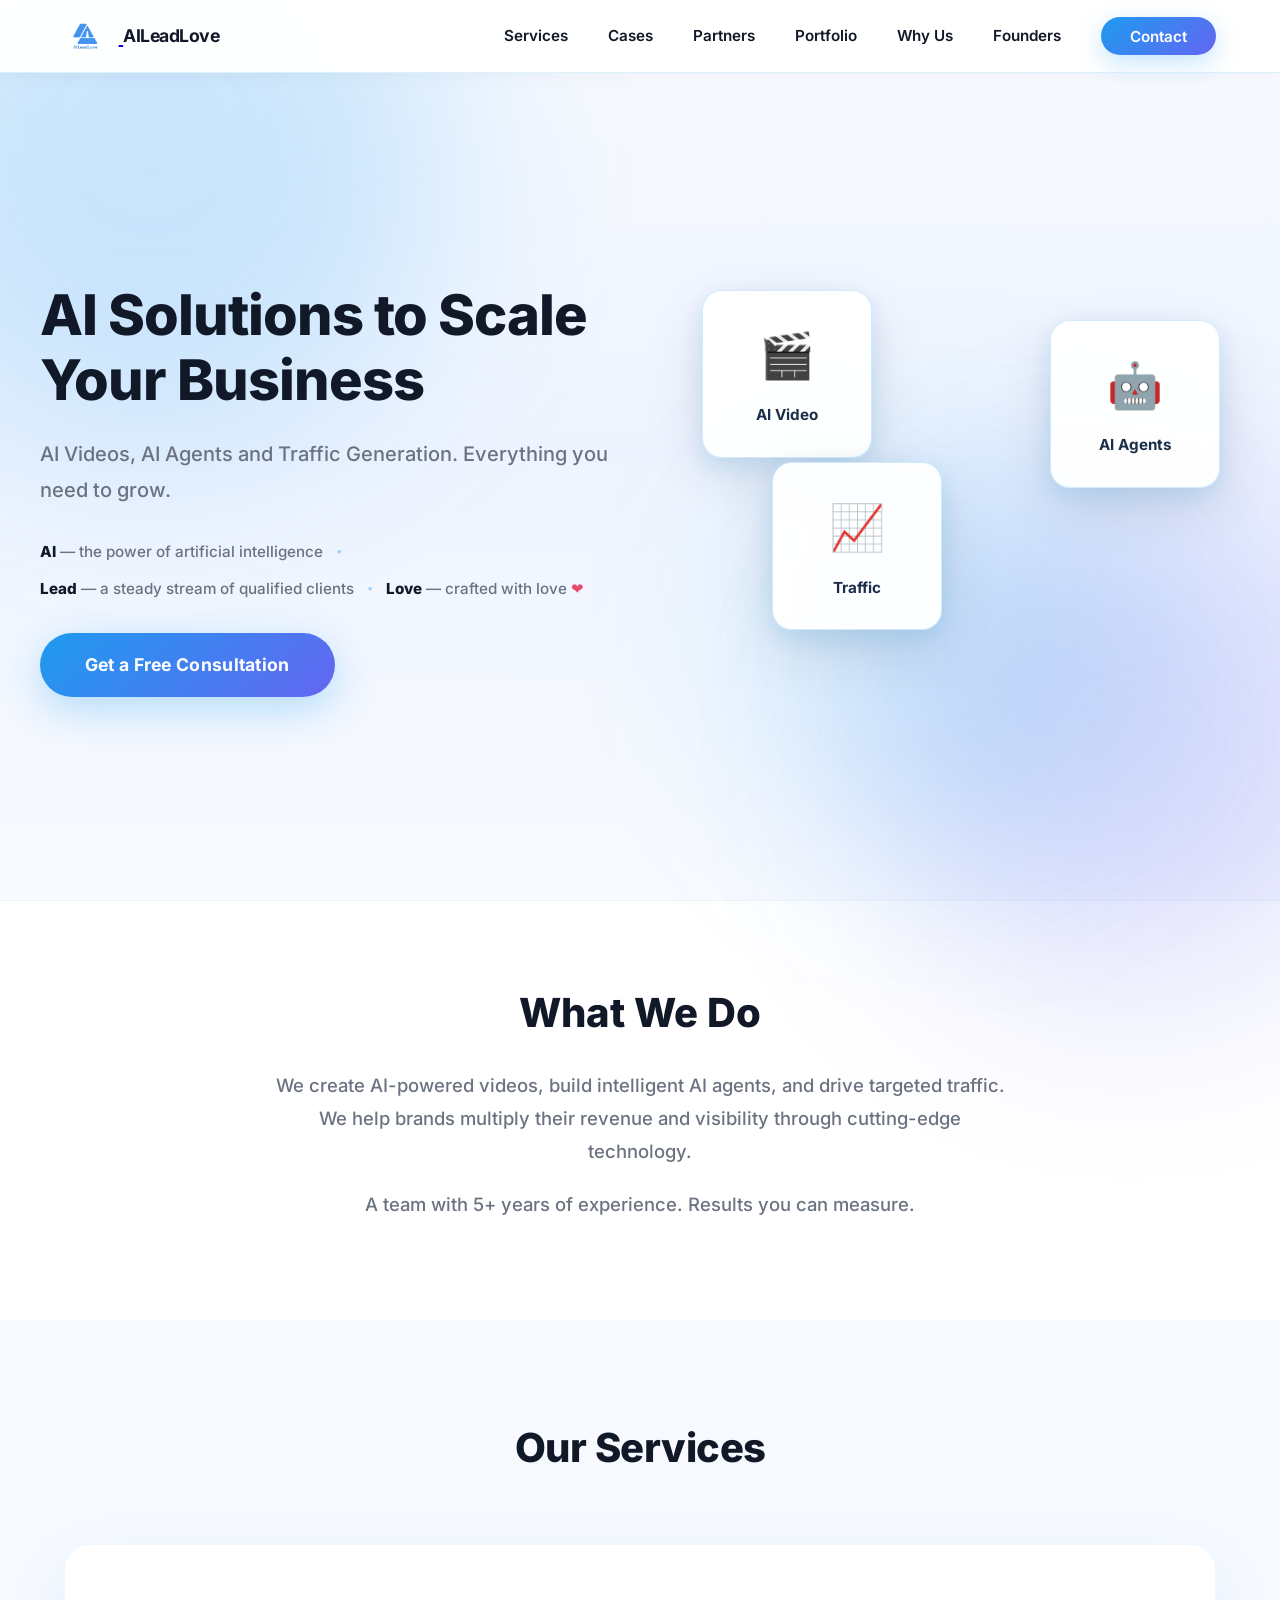
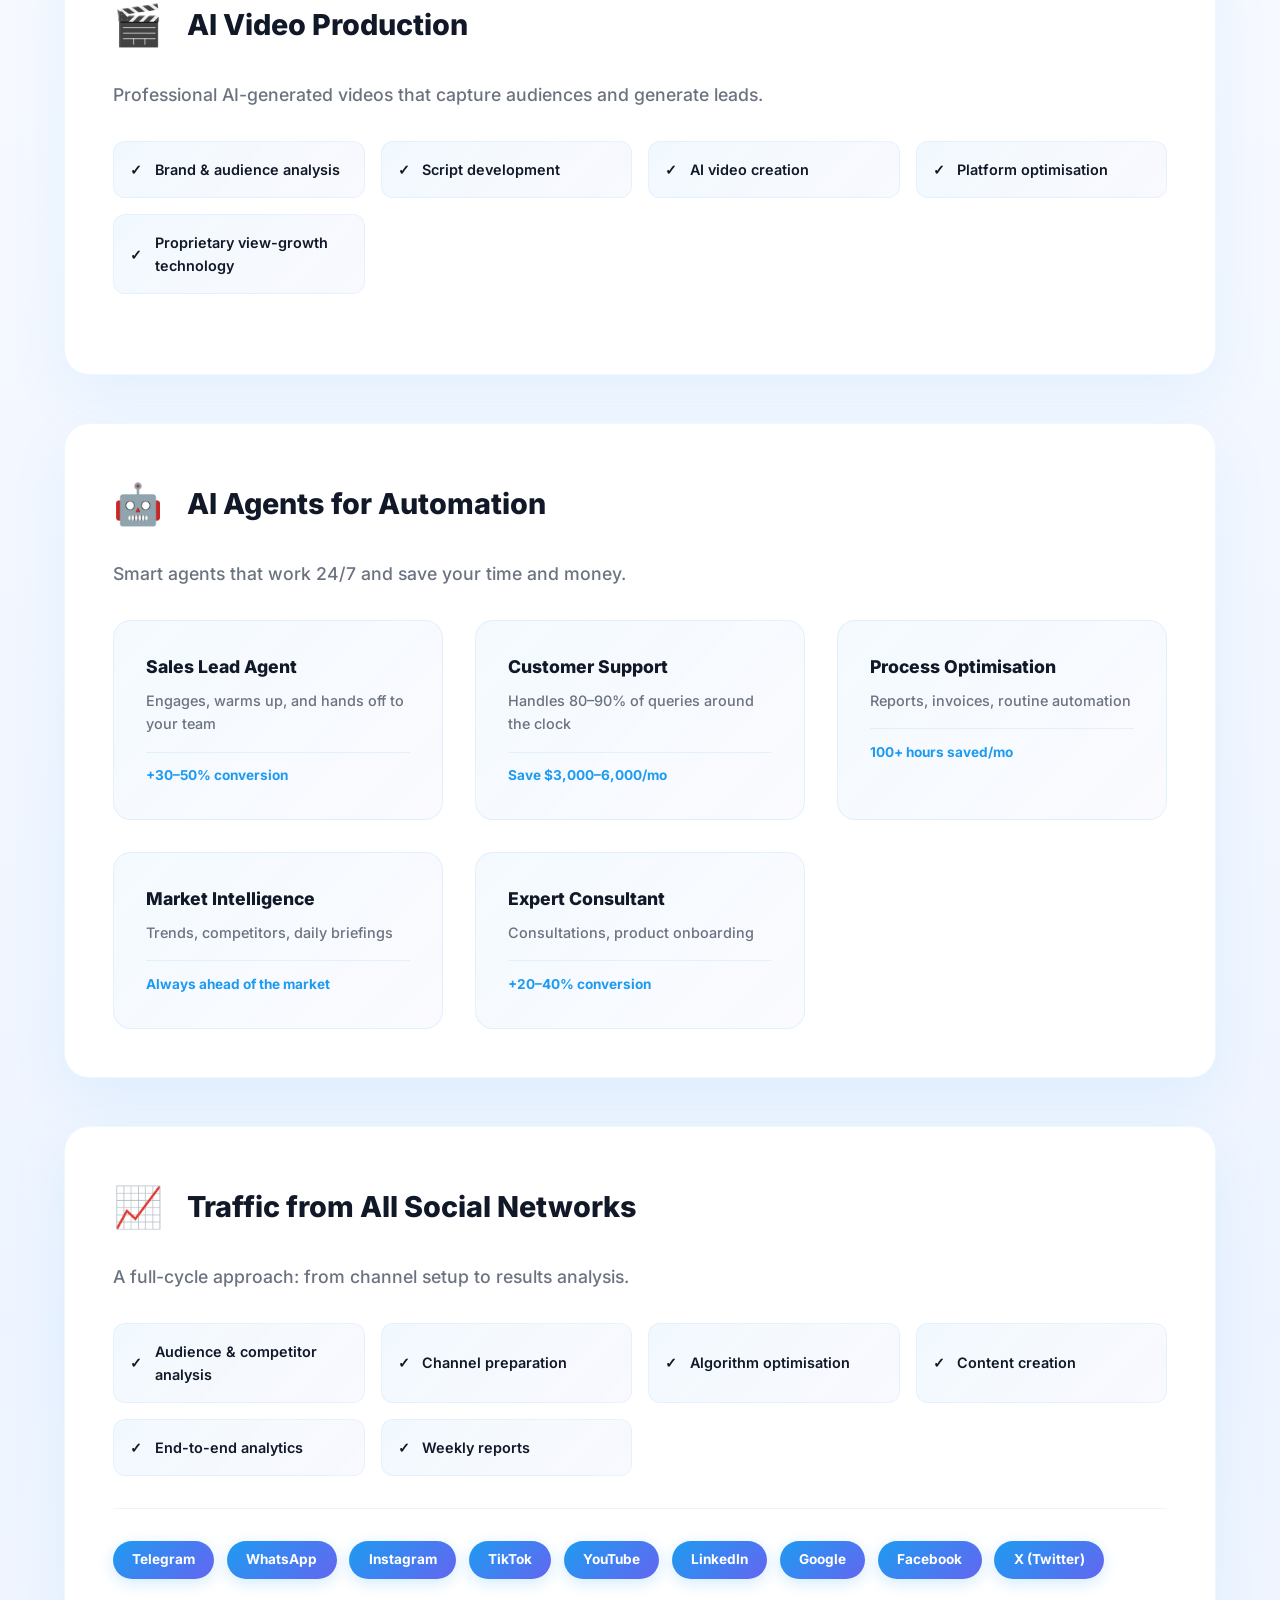
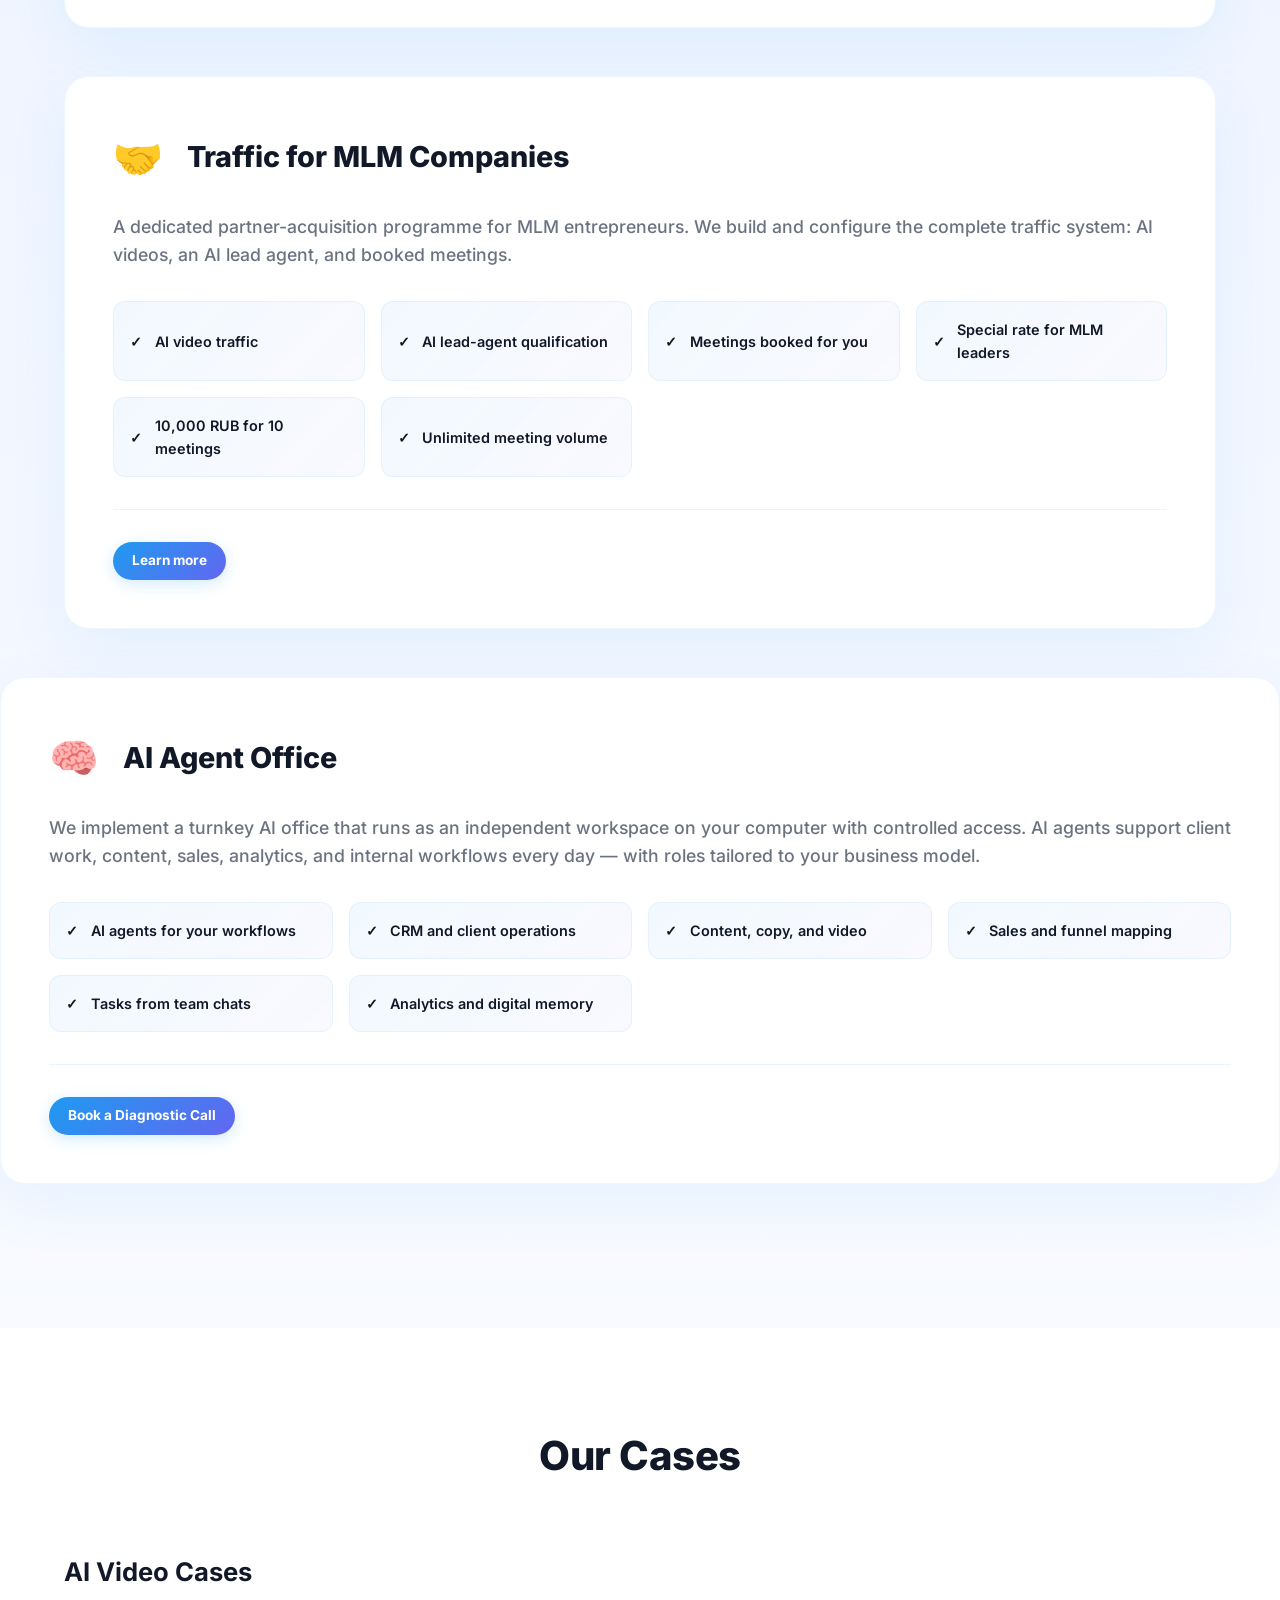
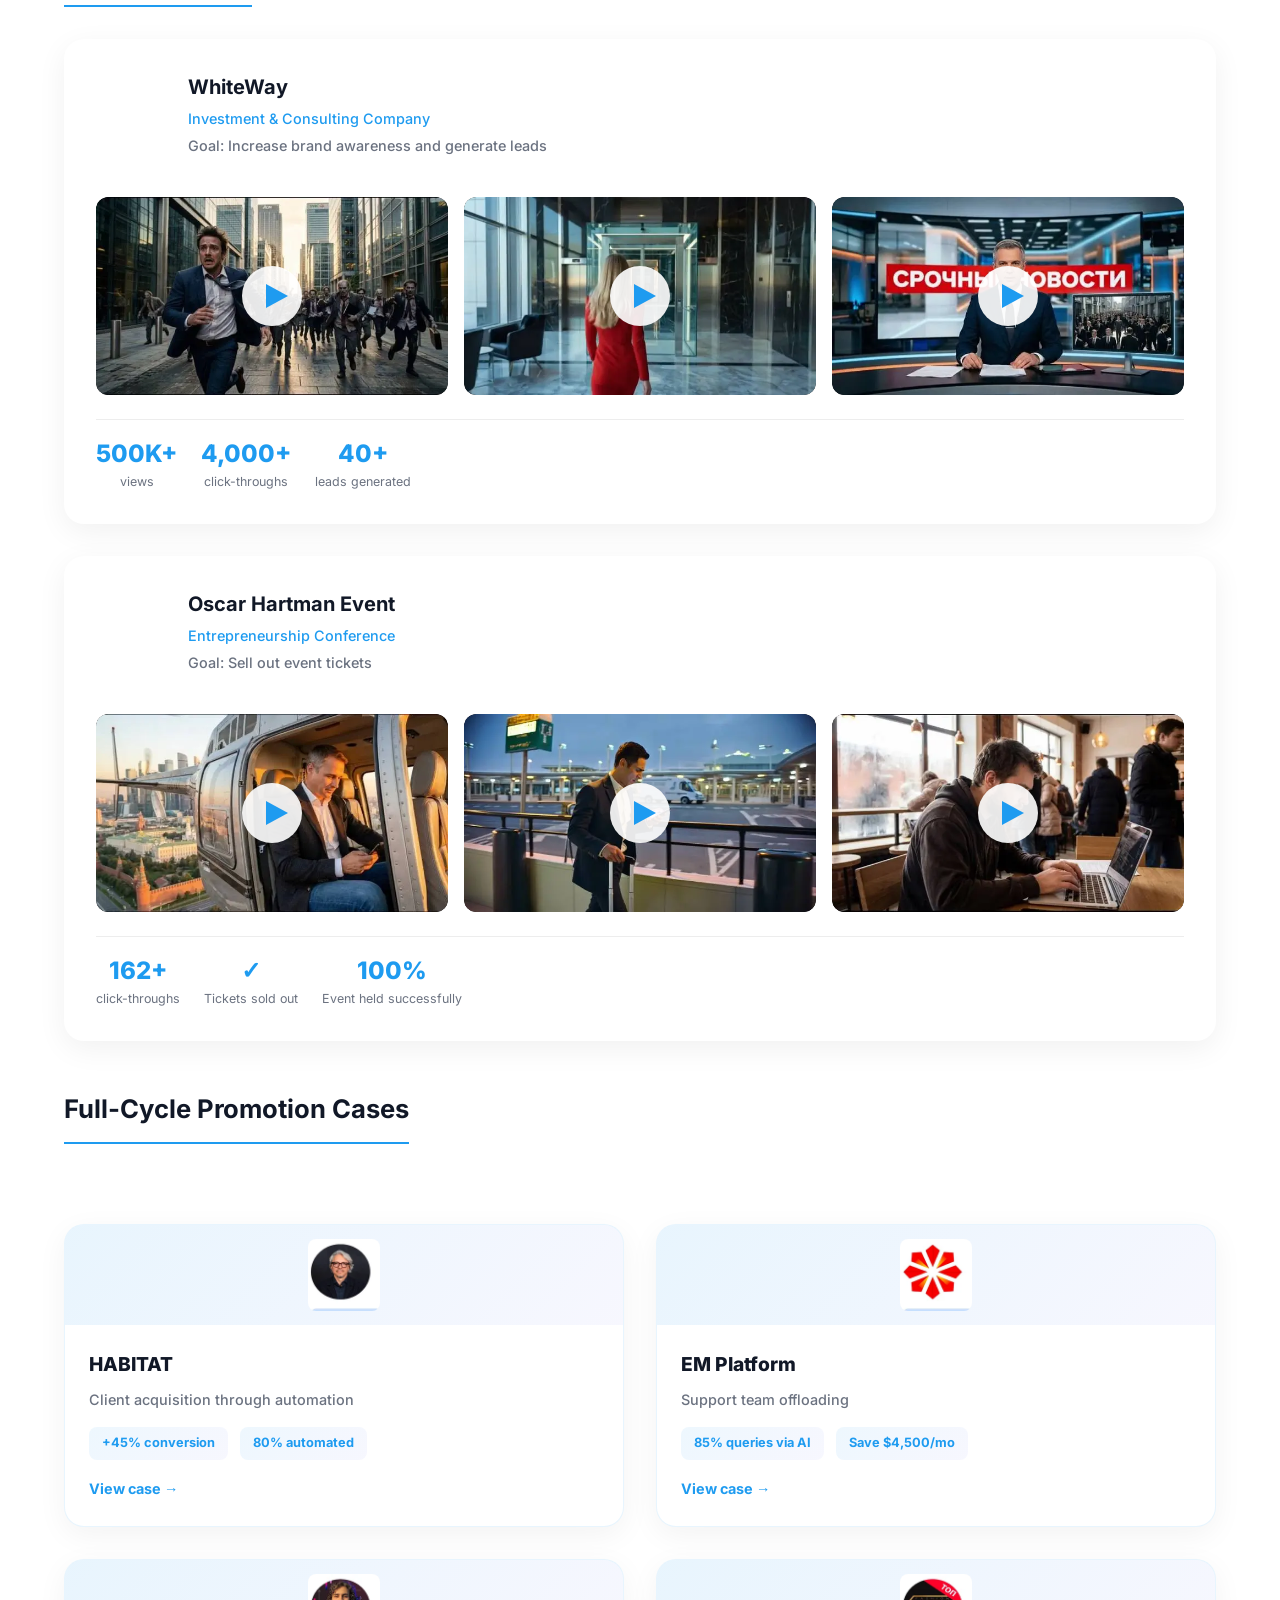
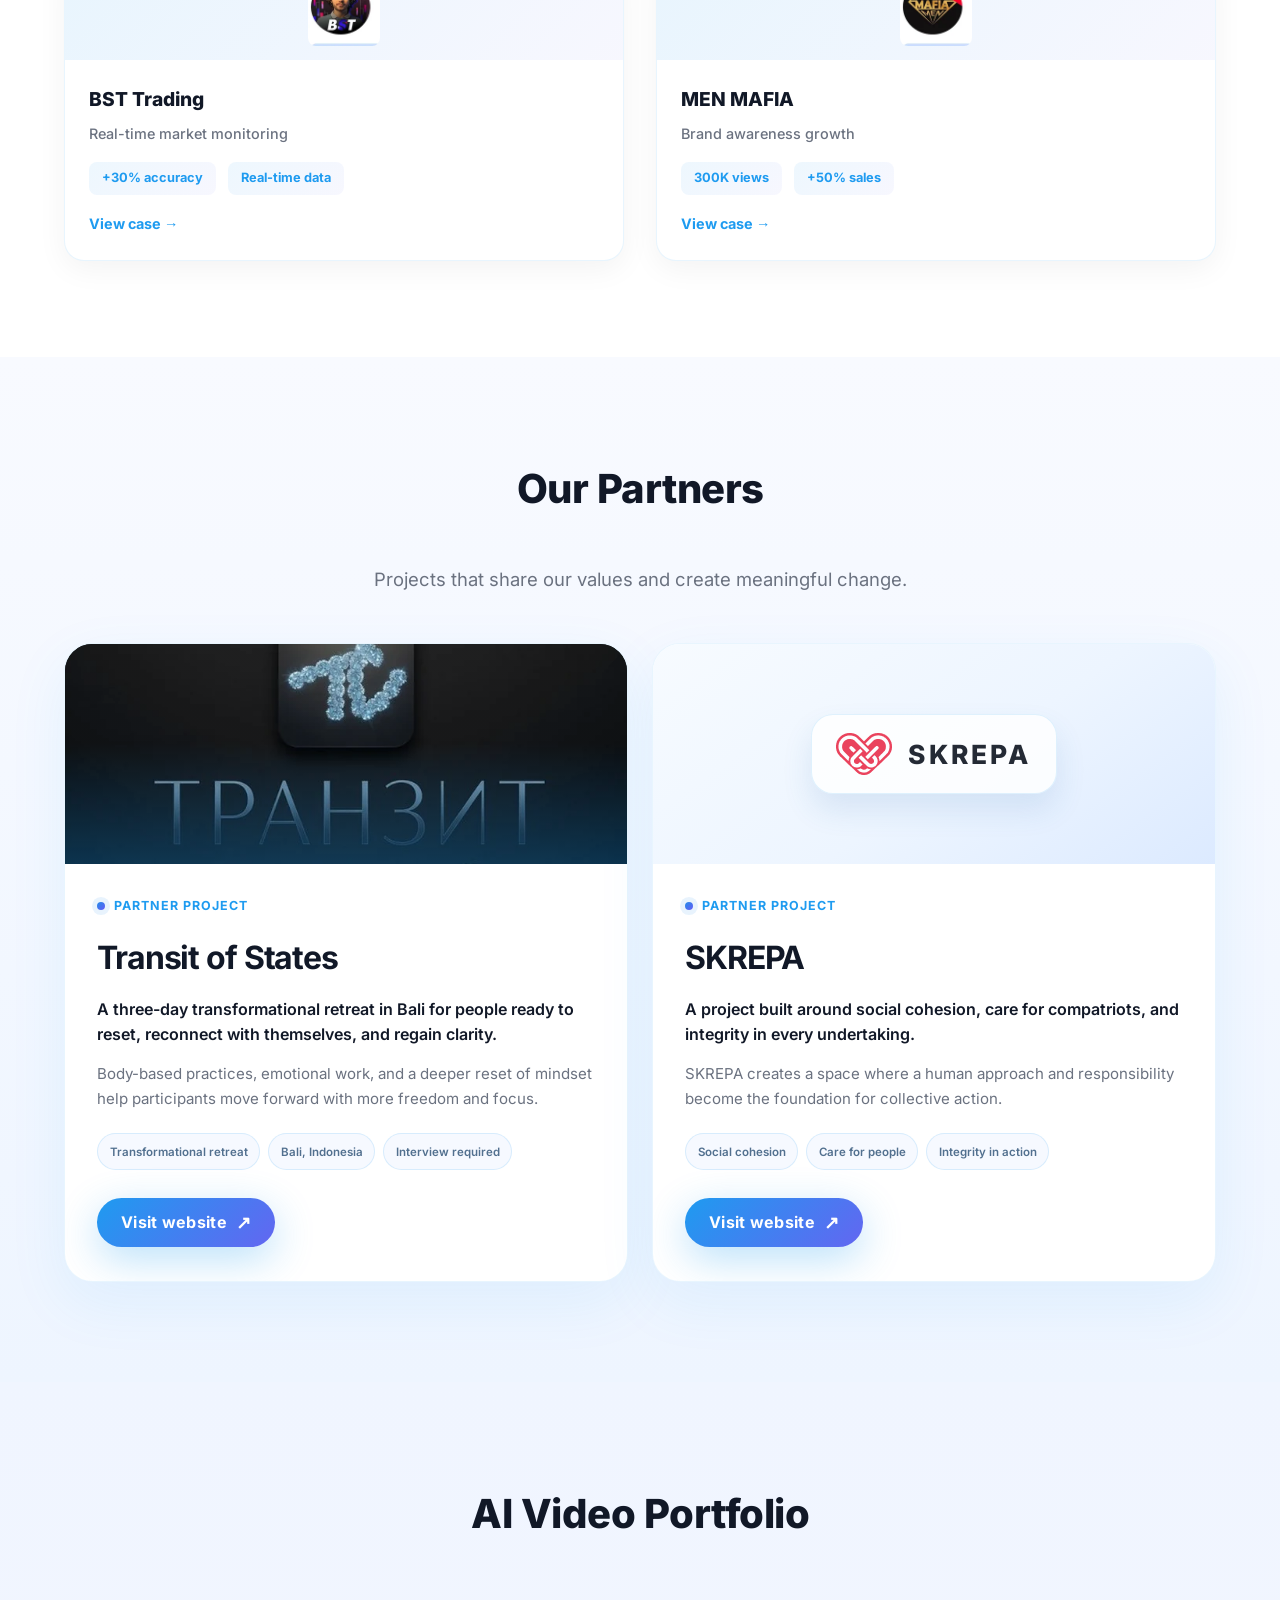
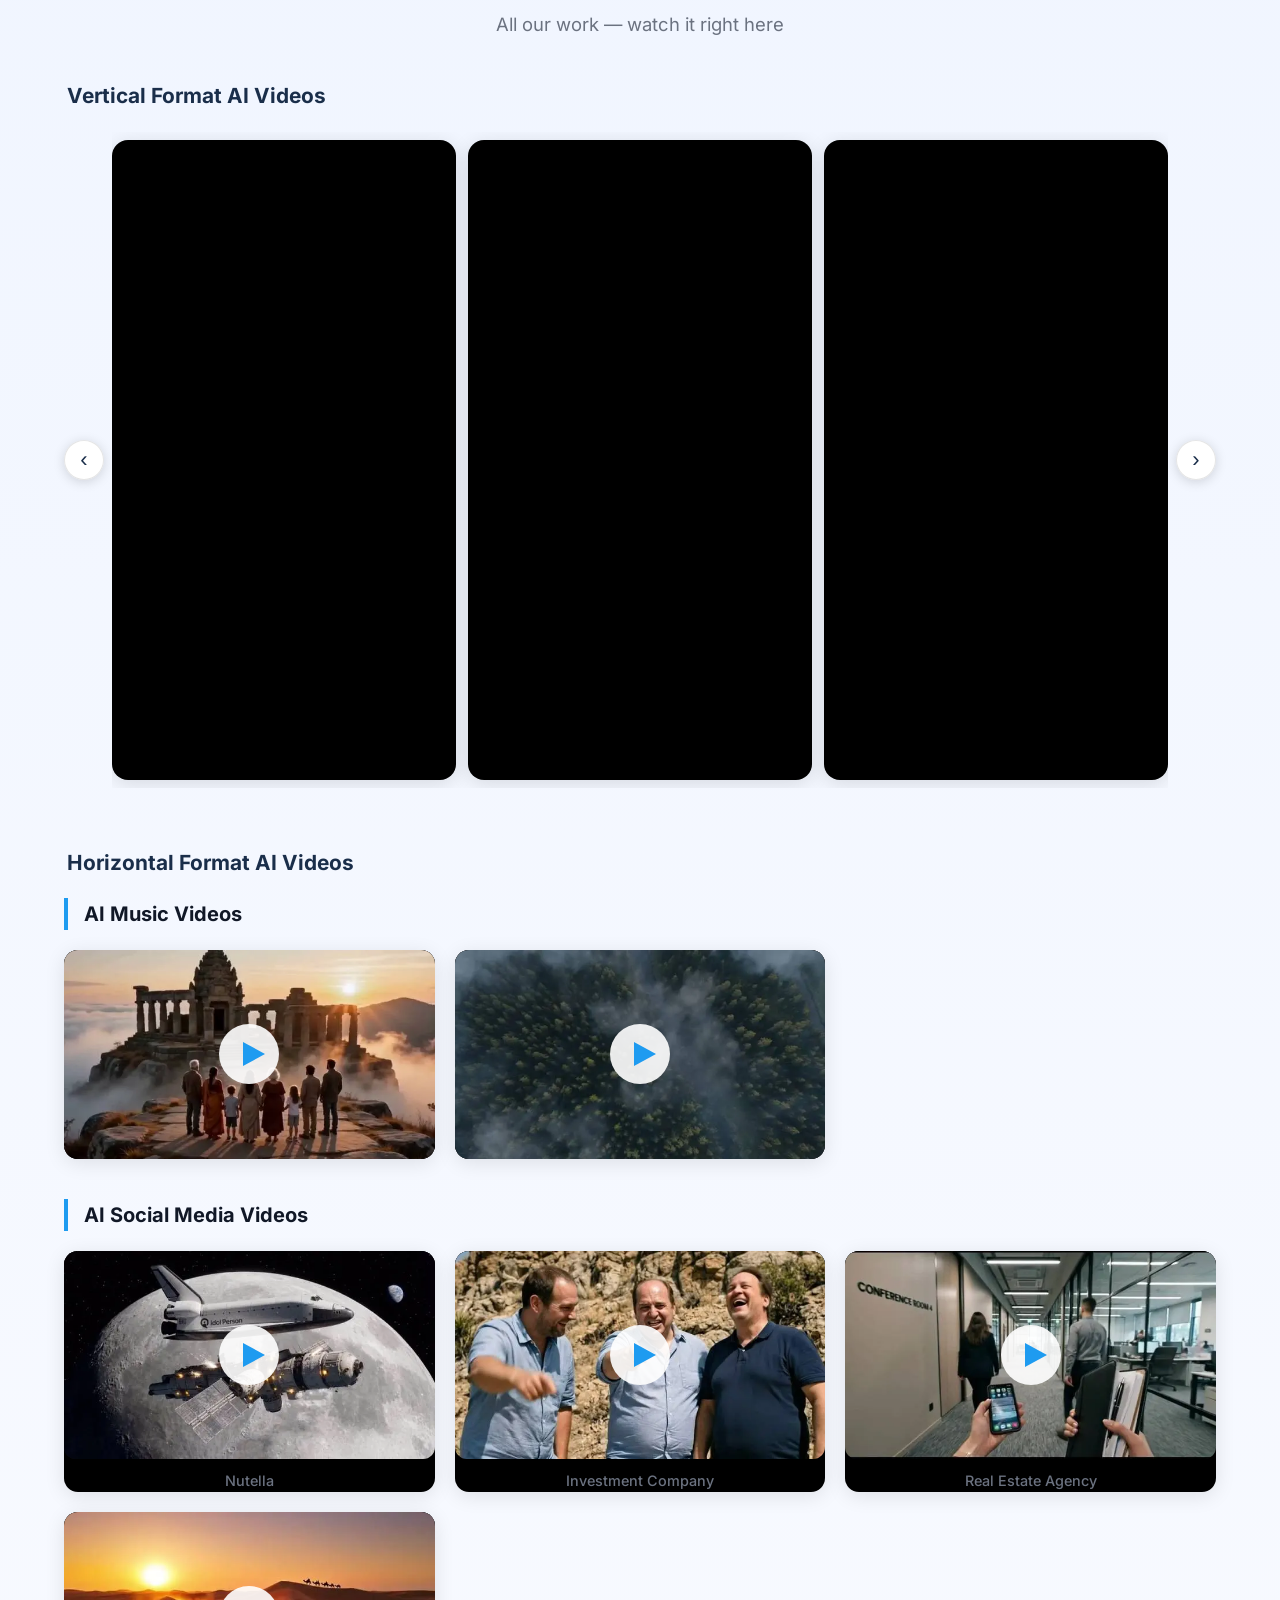
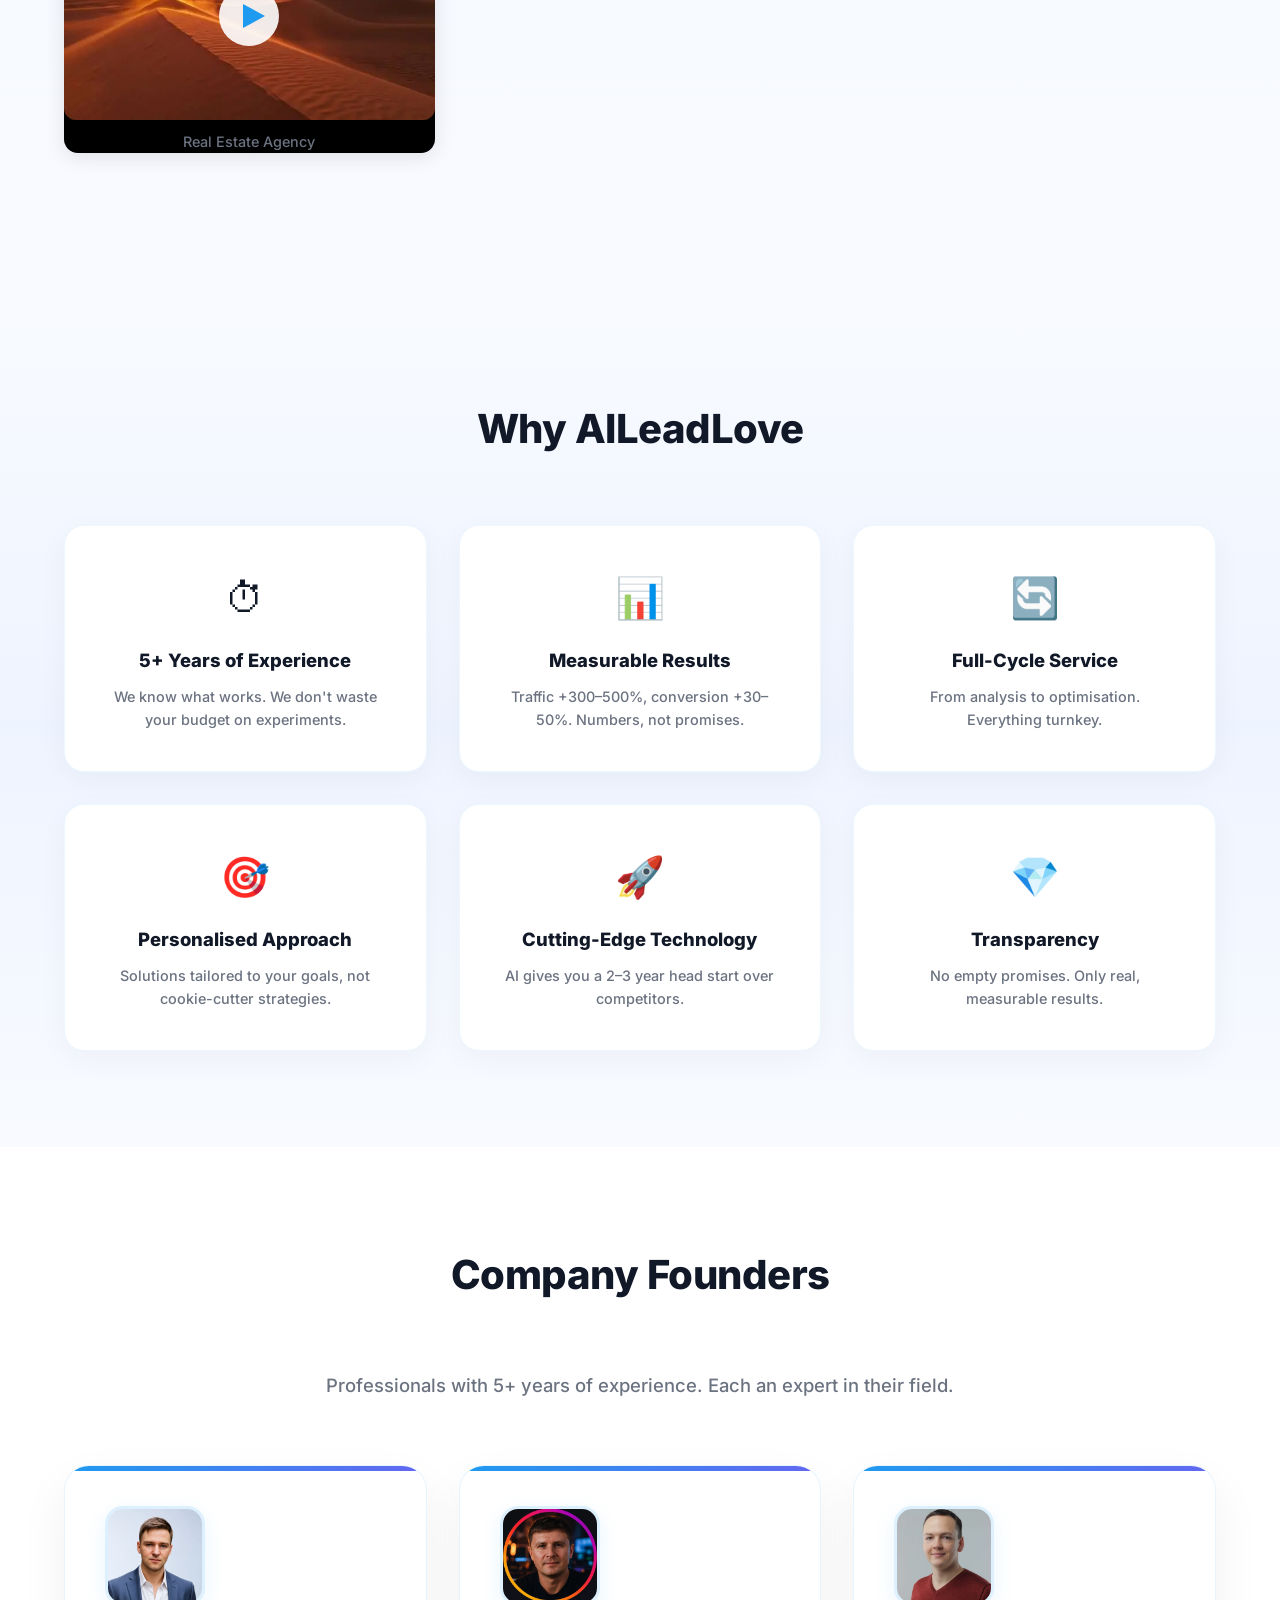
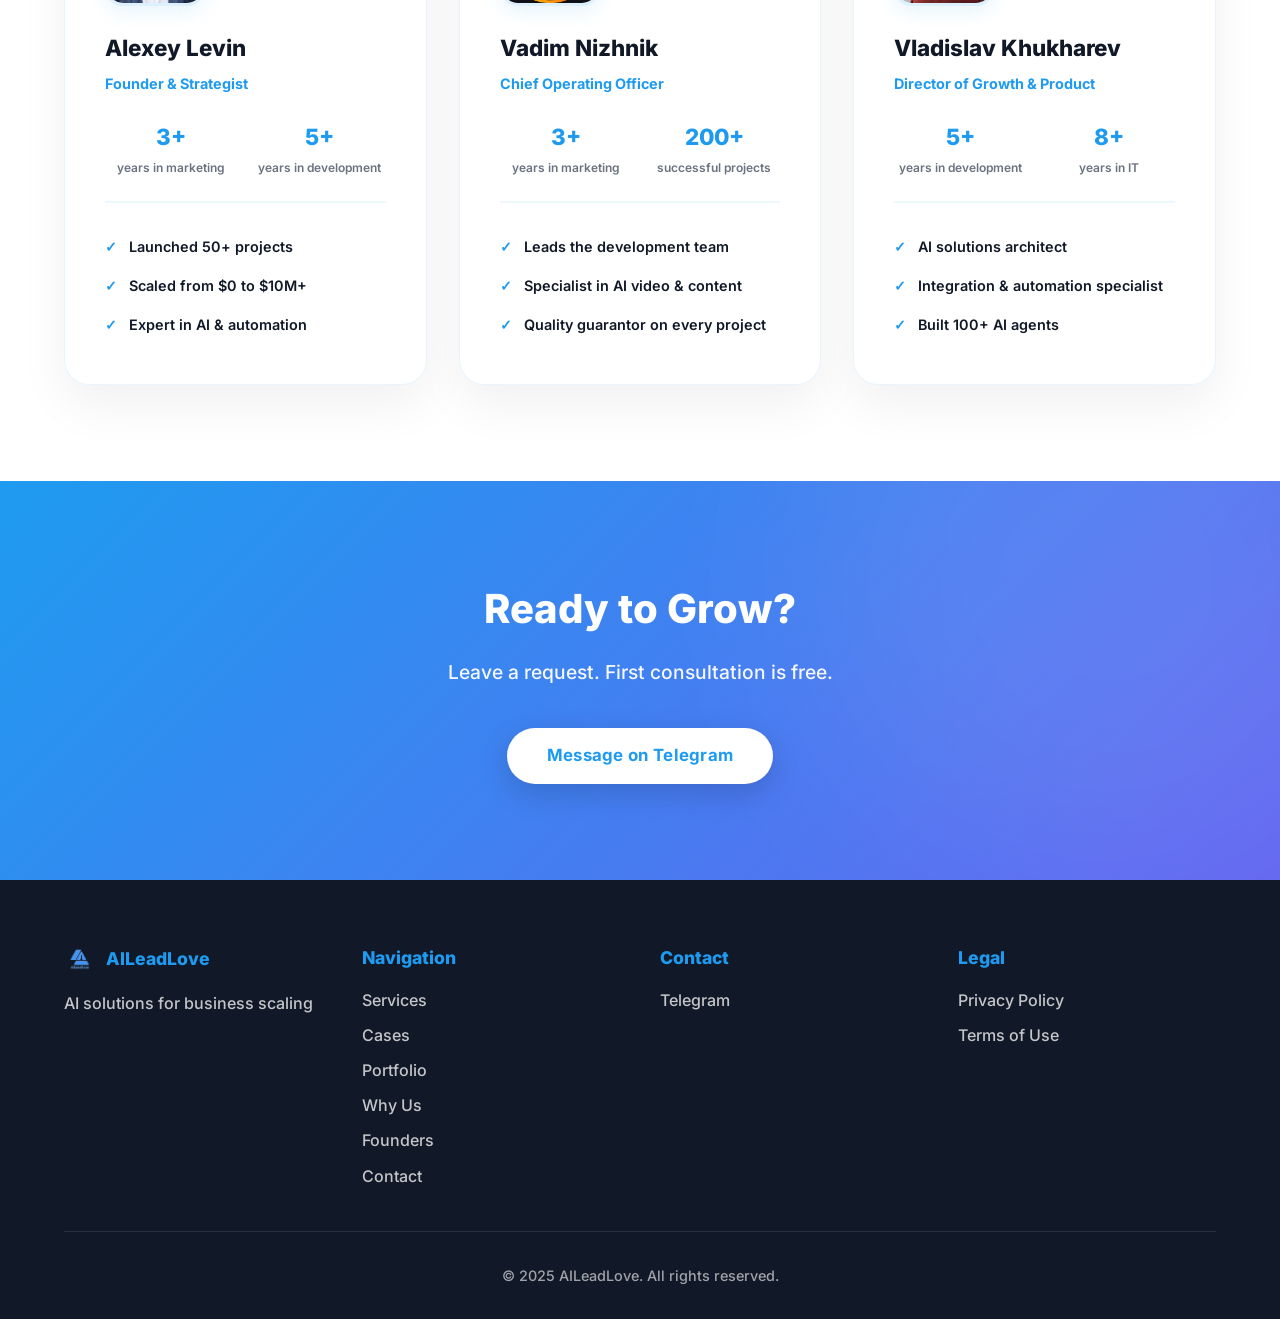
==== commit f1c96c0f: "Add AI Agent Office and update case links Add the approved AI Agent Office service block and replace" ====
--- a/index.html
+++ b/index.html
@@ -179,7 +179,7 @@
 </head><body><nav class="navbar" aria-label="Main navigation"><div class="container"><div class="navbar-content"><div class="logo"><a href="/">
                 <img src="/images/logo.png" alt="AILeadLove Logo" style="height: 40px; display: inline-block; margin-right: 12px; vertical-align: middle;">
                 <span class="logo-text" style="display: inline-block; vertical-align: middle; font-weight: 700; font-size: 1.1rem; color: var(--text-dark);">AILeadLove</span>
-            </a></div><div class="hamburger"><span></span><span></span><span></span></div><ul class="nav-links"><li><a href="#services">Services</a></li><li><a href="#cases">Cases</a></li><li><a href="#partners">Partners</a></li><li><a href="#portfolio">Portfolio</a></li><li><a href="#why-us">Why Us</a></li><li><a href="#team">Founders</a></li><li><a class="cta-nav" href="#contact">Contact</a></li></ul></div></div></nav><section class="hero" aria-label="Hero banner"><div class="hero-background"><div class="gradient-blob blob-1"></div><div class="gradient-blob blob-2"></div><div class="gradient-blob blob-3"></div></div><div class="container hero-content"><div class="hero-text fade-in"><h1 class="hero-title">AI Solutions to Scale Your Business</h1><p class="hero-subtitle">AI Videos, AI Agents and Traffic Generation. Everything you need to grow.</p><div class="brand-meaning"><span class="meaning-item"><strong>AI</strong> — the power of artificial intelligence</span><span class="meaning-divider">•</span><span class="meaning-item"><strong>Lead</strong> — a steady stream of qualified clients</span><span class="meaning-divider">•</span><span class="meaning-item"><strong>Love</strong> — crafted with love <span class="heart-inline">❤</span></span></div><a class="btn btn-primary btn-lg" href="https://t.me/lekslevin" target="_blank" rel="noopener noreferrer" title="Get a free AI solutions consultation">Get a Free Consultation</a></div><div class="hero-visual fade-in-delay"><div class="floating-card card-1"><div class="card-icon">🎬</div><p>AI Video</p></div><div class="floating-card card-2"><div class="card-icon">🤖</div><p>AI Agents</p></div><div class="floating-card card-3"><div class="card-icon">📈</div><p>Traffic</p></div></div></div></section><section class="intro" aria-label="About AILeadLove"><div class="container"><div class="intro-content fade-in-up"><h2>What We Do</h2><p>We create AI-powered videos, build intelligent AI agents, and drive targeted traffic. We help brands multiply their revenue and visibility through cutting-edge technology.</p><p class="highlight">A team with 5+ years of experience. Results you can measure.</p></div></div></section><section class="services" id="services" aria-label="AILeadLove Services"><div class="container"><h2 class="section-title fade-in-up">Our Services</h2><div class="service-block fade-in-up"><div class="service-header"><div class="service-icon">🎬</div><h3>AI Video Production</h3></div><p class="service-description">Professional AI-generated videos that capture audiences and generate leads.</p><div class="service-features"><div class="feature"><span class="feature-icon">✓</span><span>Brand &amp; audience analysis</span></div><div class="feature"><span class="feature-icon">✓</span><span>Script development</span></div><div class="feature"><span class="feature-icon">✓</span><span>AI video creation</span></div><div class="feature"><span class="feature-icon">✓</span><span>Platform optimisation</span></div><div class="feature"><span class="feature-icon">✓</span><span>Proprietary view-growth technology</span></div></div></div><div class="service-block fade-in-up"><div class="service-header"><div class="service-icon">🤖</div><h3>AI Agents for Automation</h3></div><p class="service-description">Smart agents that work 24/7 and save your time and money.</p><div class="agents-grid"><div class="agent-card"><h5>Sales Lead Agent</h5><p>Engages, warms up, and hands off to your team</p><span class="agent-result">+30–50% conversion</span></div><div class="agent-card"><h5>Customer Support</h5><p>Handles 80–90% of queries around the clock</p><span class="agent-result">Save $3,000–6,000/mo</span></div><div class="agent-card"><h5>Process Optimisation</h5><p>Reports, invoices, routine automation</p><span class="agent-result">100+ hours saved/mo</span></div><div class="agent-card"><h5>Market Intelligence</h5><p>Trends, competitors, daily briefings</p><span class="agent-result">Always ahead of the market</span></div><div class="agent-card"><h5>Expert Consultant</h5><p>Consultations, product onboarding</p><span class="agent-result">+20–40% conversion</span></div></div></div><div class="service-block fade-in-up"><div class="service-header"><div class="service-icon">📈</div><h3>Traffic from All Social Networks</h3></div><p class="service-description">A full-cycle approach: from channel setup to results analysis.</p><div class="service-features"><div class="feature"><span class="feature-icon">✓</span><span>Audience &amp; competitor analysis</span></div><div class="feature"><span class="feature-icon">✓</span><span>Channel preparation</span></div><div class="feature"><span class="feature-icon">✓</span><span>Algorithm optimisation</span></div><div class="feature"><span class="feature-icon">✓</span><span>Content creation</span></div><div class="feature"><span class="feature-icon">✓</span><span>End-to-end analytics</span></div><div class="feature"><span class="feature-icon">✓</span><span>Weekly reports</span></div></div><div class="platforms"><span class="platform-tag">Telegram</span><span class="platform-tag">WhatsApp</span><span class="platform-tag">Instagram</span><span class="platform-tag">TikTok</span><span class="platform-tag">YouTube</span><span class="platform-tag">LinkedIn</span><span class="platform-tag">Google</span><span class="platform-tag">Facebook</span><span class="platform-tag">X (Twitter)</span></div></div></div><div class="container"><div class="service-block fade-in-up"><div class="service-header"><div class="service-icon">🤝</div><h3>Traffic for MLM Companies</h3></div><p class="service-description">A dedicated partner-acquisition programme for MLM entrepreneurs. We build and configure the complete traffic system: AI videos, an AI lead agent, and booked meetings.</p><div class="service-features"><div class="feature"><span class="feature-icon">✓</span><span>AI video traffic</span></div><div class="feature"><span class="feature-icon">✓</span><span>AI lead-agent qualification</span></div><div class="feature"><span class="feature-icon">✓</span><span>Meetings booked for you</span></div><div class="feature"><span class="feature-icon">✓</span><span>Special rate for MLM leaders</span></div><div class="feature"><span class="feature-icon">✓</span><span>10,000 RUB for 10 meetings</span></div><div class="feature"><span class="feature-icon">✓</span><span>Unlimited meeting volume</span></div></div><div class="platforms"><a class="platform-tag" href="https://t.me/lekslevin" target="_blank" rel="noopener noreferrer" style="cursor: pointer; text-decoration: none; display: inline-block;">Learn more</a></div></div></div></section><section class="case-studies" id="cases" aria-label="Cases and Results"><div class="container"><h2 class="section-title fade-in-up">Our Cases</h2><div class="ai-video-cases-block">
+            </a></div><div class="hamburger"><span></span><span></span><span></span></div><ul class="nav-links"><li><a href="#services">Services</a></li><li><a href="#cases">Cases</a></li><li><a href="#partners">Partners</a></li><li><a href="#portfolio">Portfolio</a></li><li><a href="#why-us">Why Us</a></li><li><a href="#team">Founders</a></li><li><a class="cta-nav" href="#contact">Contact</a></li></ul></div></div></nav><section class="hero" aria-label="Hero banner"><div class="hero-background"><div class="gradient-blob blob-1"></div><div class="gradient-blob blob-2"></div><div class="gradient-blob blob-3"></div></div><div class="container hero-content"><div class="hero-text fade-in"><h1 class="hero-title">AI Solutions to Scale Your Business</h1><p class="hero-subtitle">AI Videos, AI Agents and Traffic Generation. Everything you need to grow.</p><div class="brand-meaning"><span class="meaning-item"><strong>AI</strong> — the power of artificial intelligence</span><span class="meaning-divider">•</span><span class="meaning-item"><strong>Lead</strong> — a steady stream of qualified clients</span><span class="meaning-divider">•</span><span class="meaning-item"><strong>Love</strong> — crafted with love <span class="heart-inline">❤</span></span></div><a class="btn btn-primary btn-lg" href="https://t.me/lekslevin" target="_blank" rel="noopener noreferrer" title="Get a free AI solutions consultation">Get a Free Consultation</a></div><div class="hero-visual fade-in-delay"><div class="floating-card card-1"><div class="card-icon">🎬</div><p>AI Video</p></div><div class="floating-card card-2"><div class="card-icon">🤖</div><p>AI Agents</p></div><div class="floating-card card-3"><div class="card-icon">📈</div><p>Traffic</p></div></div></div></section><section class="intro" aria-label="About AILeadLove"><div class="container"><div class="intro-content fade-in-up"><h2>What We Do</h2><p>We create AI-powered videos, build intelligent AI agents, and drive targeted traffic. We help brands multiply their revenue and visibility through cutting-edge technology.</p><p class="highlight">A team with 5+ years of experience. Results you can measure.</p></div></div></section><section class="services" id="services" aria-label="AILeadLove Services"><div class="container"><h2 class="section-title fade-in-up">Our Services</h2><div class="service-block fade-in-up"><div class="service-header"><div class="service-icon">🎬</div><h3>AI Video Production</h3></div><p class="service-description">Professional AI-generated videos that capture audiences and generate leads.</p><div class="service-features"><div class="feature"><span class="feature-icon">✓</span><span>Brand &amp; audience analysis</span></div><div class="feature"><span class="feature-icon">✓</span><span>Script development</span></div><div class="feature"><span class="feature-icon">✓</span><span>AI video creation</span></div><div class="feature"><span class="feature-icon">✓</span><span>Platform optimisation</span></div><div class="feature"><span class="feature-icon">✓</span><span>Proprietary view-growth technology</span></div></div></div><div class="service-block fade-in-up"><div class="service-header"><div class="service-icon">🤖</div><h3>AI Agents for Automation</h3></div><p class="service-description">Smart agents that work 24/7 and save your time and money.</p><div class="agents-grid"><div class="agent-card"><h5>Sales Lead Agent</h5><p>Engages, warms up, and hands off to your team</p><span class="agent-result">+30–50% conversion</span></div><div class="agent-card"><h5>Customer Support</h5><p>Handles 80–90% of queries around the clock</p><span class="agent-result">Save $3,000–6,000/mo</span></div><div class="agent-card"><h5>Process Optimisation</h5><p>Reports, invoices, routine automation</p><span class="agent-result">100+ hours saved/mo</span></div><div class="agent-card"><h5>Market Intelligence</h5><p>Trends, competitors, daily briefings</p><span class="agent-result">Always ahead of the market</span></div><div class="agent-card"><h5>Expert Consultant</h5><p>Consultations, product onboarding</p><span class="agent-result">+20–40% conversion</span></div></div></div><div class="service-block fade-in-up"><div class="service-header"><div class="service-icon">📈</div><h3>Traffic from All Social Networks</h3></div><p class="service-description">A full-cycle approach: from channel setup to results analysis.</p><div class="service-features"><div class="feature"><span class="feature-icon">✓</span><span>Audience &amp; competitor analysis</span></div><div class="feature"><span class="feature-icon">✓</span><span>Channel preparation</span></div><div class="feature"><span class="feature-icon">✓</span><span>Algorithm optimisation</span></div><div class="feature"><span class="feature-icon">✓</span><span>Content creation</span></div><div class="feature"><span class="feature-icon">✓</span><span>End-to-end analytics</span></div><div class="feature"><span class="feature-icon">✓</span><span>Weekly reports</span></div></div><div class="platforms"><span class="platform-tag">Telegram</span><span class="platform-tag">WhatsApp</span><span class="platform-tag">Instagram</span><span class="platform-tag">TikTok</span><span class="platform-tag">YouTube</span><span class="platform-tag">LinkedIn</span><span class="platform-tag">Google</span><span class="platform-tag">Facebook</span><span class="platform-tag">X (Twitter)</span></div></div></div><div class="container"><div class="service-block fade-in-up"><div class="service-header"><div class="service-icon">🤝</div><h3>Traffic for MLM Companies</h3></div><p class="service-description">A dedicated partner-acquisition programme for MLM entrepreneurs. We build and configure the complete traffic system: AI videos, an AI lead agent, and booked meetings.</p><div class="service-features"><div class="feature"><span class="feature-icon">✓</span><span>AI video traffic</span></div><div class="feature"><span class="feature-icon">✓</span><span>AI lead-agent qualification</span></div><div class="feature"><span class="feature-icon">✓</span><span>Meetings booked for you</span></div><div class="feature"><span class="feature-icon">✓</span><span>Special rate for MLM leaders</span></div><div class="feature"><span class="feature-icon">✓</span><span>10,000 RUB for 10 meetings</span></div><div class="feature"><span class="feature-icon">✓</span><span>Unlimited meeting volume</span></div></div><div class="platforms"><a class="platform-tag" href="https://t.me/lekslevin" target="_blank" rel="noopener noreferrer" style="cursor: pointer; text-decoration: none; display: inline-block;">Learn more</a></div></div></div><div class="service-block fade-in-up"><div class="service-header"><div class="service-icon">🧠</div><h3>AI Agent Office</h3></div><p class="service-description">We implement a turnkey AI office that runs as an independent workspace on your computer with controlled access. AI agents support client work, content, sales, analytics, and internal workflows every day — with roles tailored to your business model.</p><div class="service-features"><div class="feature"><span class="feature-icon">✓</span><span>AI agents for your workflows</span></div><div class="feature"><span class="feature-icon">✓</span><span>CRM and client operations</span></div><div class="feature"><span class="feature-icon">✓</span><span>Content, copy, and video</span></div><div class="feature"><span class="feature-icon">✓</span><span>Sales and funnel mapping</span></div><div class="feature"><span class="feature-icon">✓</span><span>Tasks from team chats</span></div><div class="feature"><span class="feature-icon">✓</span><span>Analytics and digital memory</span></div></div><div class="platforms"><a class="platform-tag" href="https://t.me/lekslevin" target="_blank" rel="noopener noreferrer" style="cursor:pointer;text-decoration:none;display:inline-block;">Book a Diagnostic Call</a></div></div></section><section class="case-studies" id="cases" aria-label="Cases and Results"><div class="container"><h2 class="section-title fade-in-up">Our Cases</h2><div class="ai-video-cases-block">
 <h3 class="subsection-title fade-in-up">AI Video Cases</h3>
 <div class="ai-video-case fade-in-up">
 <div class="ai-case-header">
@@ -256,7 +256,7 @@
 </div>
 </div>
 </div>
-<div class="complex-cases-block"><h3 class="subsection-title fade-in-up">Full-Cycle Promotion Cases</h3></div><div class="cases-grid"><div class="case-card fade-in-up"><div class="case-image"><img alt="HABITAT — AILeadLove automation case study" decoding="async" fetchpriority="auto" height="72" loading="lazy" src="/images/oikucGQpfwqLygIy.webp" width="72"/></div><div class="case-content"><h4>HABITAT</h4><p class="case-task">Client acquisition through automation</p><div class="case-metrics"><span class="metric">+45% conversion</span><span class="metric">80% automated</span></div><a class="case-link" href="https://teletype.in/@aileadlove/keysy" target="_blank" rel="noopener noreferrer" title="View full case study on Teletype">View case →</a></div></div><div class="case-card fade-in-up"><div class="case-image"><img alt="EM Platform — AILeadLove customer support case study" decoding="async" fetchpriority="auto" height="72" loading="lazy" src="/images/CZmiSkQWYcAeQkUq.webp" width="72"/></div><div class="case-content"><h4>EM Platform</h4><p class="case-task">Support team offloading</p><div class="case-metrics"><span class="metric">85% queries via AI</span><span class="metric">Save $4,500/mo</span></div><a class="case-link" href="https://teletype.in/@aileadlove/keysy" target="_blank" rel="noopener noreferrer" title="View full case study on Teletype">View case →</a></div></div><div class="case-card fade-in-up"><div class="case-image"><img alt="BST Trading — AILeadLove market monitoring case study" decoding="async" fetchpriority="auto" height="72" loading="lazy" src="/images/vDGevULLjeyoitgg.webp" width="72"/></div><div class="case-content"><h4>BST Trading</h4><p class="case-task">Real-time market monitoring</p><div class="case-metrics"><span class="metric">+30% accuracy</span><span class="metric">Real-time data</span></div><a class="case-link" href="https://teletype.in/@aileadlove/keysy" target="_blank" rel="noopener noreferrer" title="View full case study on Teletype">View case →</a></div></div><div class="case-card fade-in-up"><div class="case-image"><img alt="MEN MAFIA — AILeadLove brand awareness case study" decoding="async" fetchpriority="auto" height="72" loading="lazy" src="/images/GbLxVYkwcXgUBKVK.webp" width="72"/></div><div class="case-content"><h4>MEN MAFIA</h4><p class="case-task">Brand awareness growth</p><div class="case-metrics"><span class="metric">300K views</span><span class="metric">+50% sales</span></div><a class="case-link" href="https://teletype.in/@aileadlove/keysy" target="_blank" rel="noopener noreferrer" title="View full case study on Teletype">View case →</a></div></div></div><div class="complex-cases-end"></div></div></section><section class="partners-section" id="partners" aria-label="Our Partners"><div class="container"><h2 class="section-title fade-in-up">Our Partners</h2><p class="partners-subtitle fade-in-up">Projects that share our values and create meaningful change.</p><div class="partners-grid"><article class="partner-card fade-in-up"><div class="partner-card-visual"><img class="partner-card-image" src="/images/states-transit-partner.webp" alt="Transit of States — transformational retreat in Bali" width="720" height="720" loading="lazy" decoding="async"/><div class="partner-card-image-overlay" aria-hidden="true"></div></div><div class="partner-card-content"><div class="partner-eyebrow"><span class="partner-dot"></span> Partner project</div><h3>Transit of States</h3><p class="partner-card-lead">A three-day transformational retreat in Bali for people ready to reset, reconnect with themselves, and regain clarity.</p><p class="partner-card-text">Body-based practices, emotional work, and a deeper reset of mindset help participants move forward with more freedom and focus.</p><div class="partner-tags"><span>Transformational retreat</span><span>Bali, Indonesia</span><span>Interview required</span></div><a class="btn btn-primary partner-card-button" href="https://statestransit.com/" target="_blank" rel="noopener noreferrer" title="Visit the Transit of States website">Visit website <span aria-hidden="true">↗</span></a></div></article><article class="partner-card fade-in-up"><div class="partner-card-visual partner-card-logo-visual"><div class="partner-card-logo-lockup"><img class="partner-card-logo" src="/images/skrepa-logo.png" alt="SKREPA logo" width="56" height="42" loading="lazy" decoding="async"/><span>SKREPA</span></div></div><div class="partner-card-content"><div class="partner-eyebrow"><span class="partner-dot"></span> Partner project</div><h3>SKREPA</h3><p class="partner-card-lead">A project built around social cohesion, care for compatriots, and integrity in every undertaking.</p><p class="partner-card-text">SKREPA creates a space where a human approach and responsibility become the foundation for collective action.</p><div class="partner-tags"><span>Social cohesion</span><span>Care for people</span><span>Integrity in action</span></div><a class="btn btn-primary partner-card-button" href="https://skrepa.org/" target="_blank" rel="noopener noreferrer" title="Visit the SKREPA website">Visit website <span aria-hidden="true">↗</span></a></div></article></div></div></section><section class="video-portfolio" id="portfolio" aria-label="AI Video Portfolio">
+<div class="complex-cases-block"><h3 class="subsection-title fade-in-up">Full-Cycle Promotion Cases</h3></div><div class="cases-grid"><div class="case-card fade-in-up"><div class="case-image"><img alt="HABITAT — AILeadLove automation case study" decoding="async" fetchpriority="auto" height="72" loading="lazy" src="/images/oikucGQpfwqLygIy.webp" width="72"/></div><div class="case-content"><h4>HABITAT</h4><p class="case-task">Client acquisition through automation</p><div class="case-metrics"><span class="metric">+45% conversion</span><span class="metric">80% automated</span></div><a class="case-link" href="https://teletype.media/@aileadlove/keysy" target="_blank" rel="noopener noreferrer" title="View full case study on Teletype">View case →</a></div></div><div class="case-card fade-in-up"><div class="case-image"><img alt="EM Platform — AILeadLove customer support case study" decoding="async" fetchpriority="auto" height="72" loading="lazy" src="/images/CZmiSkQWYcAeQkUq.webp" width="72"/></div><div class="case-content"><h4>EM Platform</h4><p class="case-task">Support team offloading</p><div class="case-metrics"><span class="metric">85% queries via AI</span><span class="metric">Save $4,500/mo</span></div><a class="case-link" href="https://teletype.media/@aileadlove/keysy" target="_blank" rel="noopener noreferrer" title="View full case study on Teletype">View case →</a></div></div><div class="case-card fade-in-up"><div class="case-image"><img alt="BST Trading — AILeadLove market monitoring case study" decoding="async" fetchpriority="auto" height="72" loading="lazy" src="/images/vDGevULLjeyoitgg.webp" width="72"/></div><div class="case-content"><h4>BST Trading</h4><p class="case-task">Real-time market monitoring</p><div class="case-metrics"><span class="metric">+30% accuracy</span><span class="metric">Real-time data</span></div><a class="case-link" href="https://teletype.media/@aileadlove/keysy" target="_blank" rel="noopener noreferrer" title="View full case study on Teletype">View case →</a></div></div><div class="case-card fade-in-up"><div class="case-image"><img alt="MEN MAFIA — AILeadLove brand awareness case study" decoding="async" fetchpriority="auto" height="72" loading="lazy" src="/images/GbLxVYkwcXgUBKVK.webp" width="72"/></div><div class="case-content"><h4>MEN MAFIA</h4><p class="case-task">Brand awareness growth</p><div class="case-metrics"><span class="metric">300K views</span><span class="metric">+50% sales</span></div><a class="case-link" href="https://teletype.media/@aileadlove/keysy" target="_blank" rel="noopener noreferrer" title="View full case study on Teletype">View case →</a></div></div></div><div class="complex-cases-end"></div></div></section><section class="partners-section" id="partners" aria-label="Our Partners"><div class="container"><h2 class="section-title fade-in-up">Our Partners</h2><p class="partners-subtitle fade-in-up">Projects that share our values and create meaningful change.</p><div class="partners-grid"><article class="partner-card fade-in-up"><div class="partner-card-visual"><img class="partner-card-image" src="/images/states-transit-partner.webp" alt="Transit of States — transformational retreat in Bali" width="720" height="720" loading="lazy" decoding="async"/><div class="partner-card-image-overlay" aria-hidden="true"></div></div><div class="partner-card-content"><div class="partner-eyebrow"><span class="partner-dot"></span> Partner project</div><h3>Transit of States</h3><p class="partner-card-lead">A three-day transformational retreat in Bali for people ready to reset, reconnect with themselves, and regain clarity.</p><p class="partner-card-text">Body-based practices, emotional work, and a deeper reset of mindset help participants move forward with more freedom and focus.</p><div class="partner-tags"><span>Transformational retreat</span><span>Bali, Indonesia</span><span>Interview required</span></div><a class="btn btn-primary partner-card-button" href="https://statestransit.com/" target="_blank" rel="noopener noreferrer" title="Visit the Transit of States website">Visit website <span aria-hidden="true">↗</span></a></div></article><article class="partner-card fade-in-up"><div class="partner-card-visual partner-card-logo-visual"><div class="partner-card-logo-lockup"><img class="partner-card-logo" src="/images/skrepa-logo.png" alt="SKREPA logo" width="56" height="42" loading="lazy" decoding="async"/><span>SKREPA</span></div></div><div class="partner-card-content"><div class="partner-eyebrow"><span class="partner-dot"></span> Partner project</div><h3>SKREPA</h3><p class="partner-card-lead">A project built around social cohesion, care for compatriots, and integrity in every undertaking.</p><p class="partner-card-text">SKREPA creates a space where a human approach and responsibility become the foundation for collective action.</p><div class="partner-tags"><span>Social cohesion</span><span>Care for people</span><span>Integrity in action</span></div><a class="btn btn-primary partner-card-button" href="https://skrepa.org/" target="_blank" rel="noopener noreferrer" title="Visit the SKREPA website">Visit website <span aria-hidden="true">↗</span></a></div></article></div></div></section><section class="video-portfolio" id="portfolio" aria-label="AI Video Portfolio">
 <div class="container">
 <h2 class="section-title fade-in-up">AI Video Portfolio</h2>
 <p class="portfolio-subtitle fade-in-up">All our work — watch it right here</p>
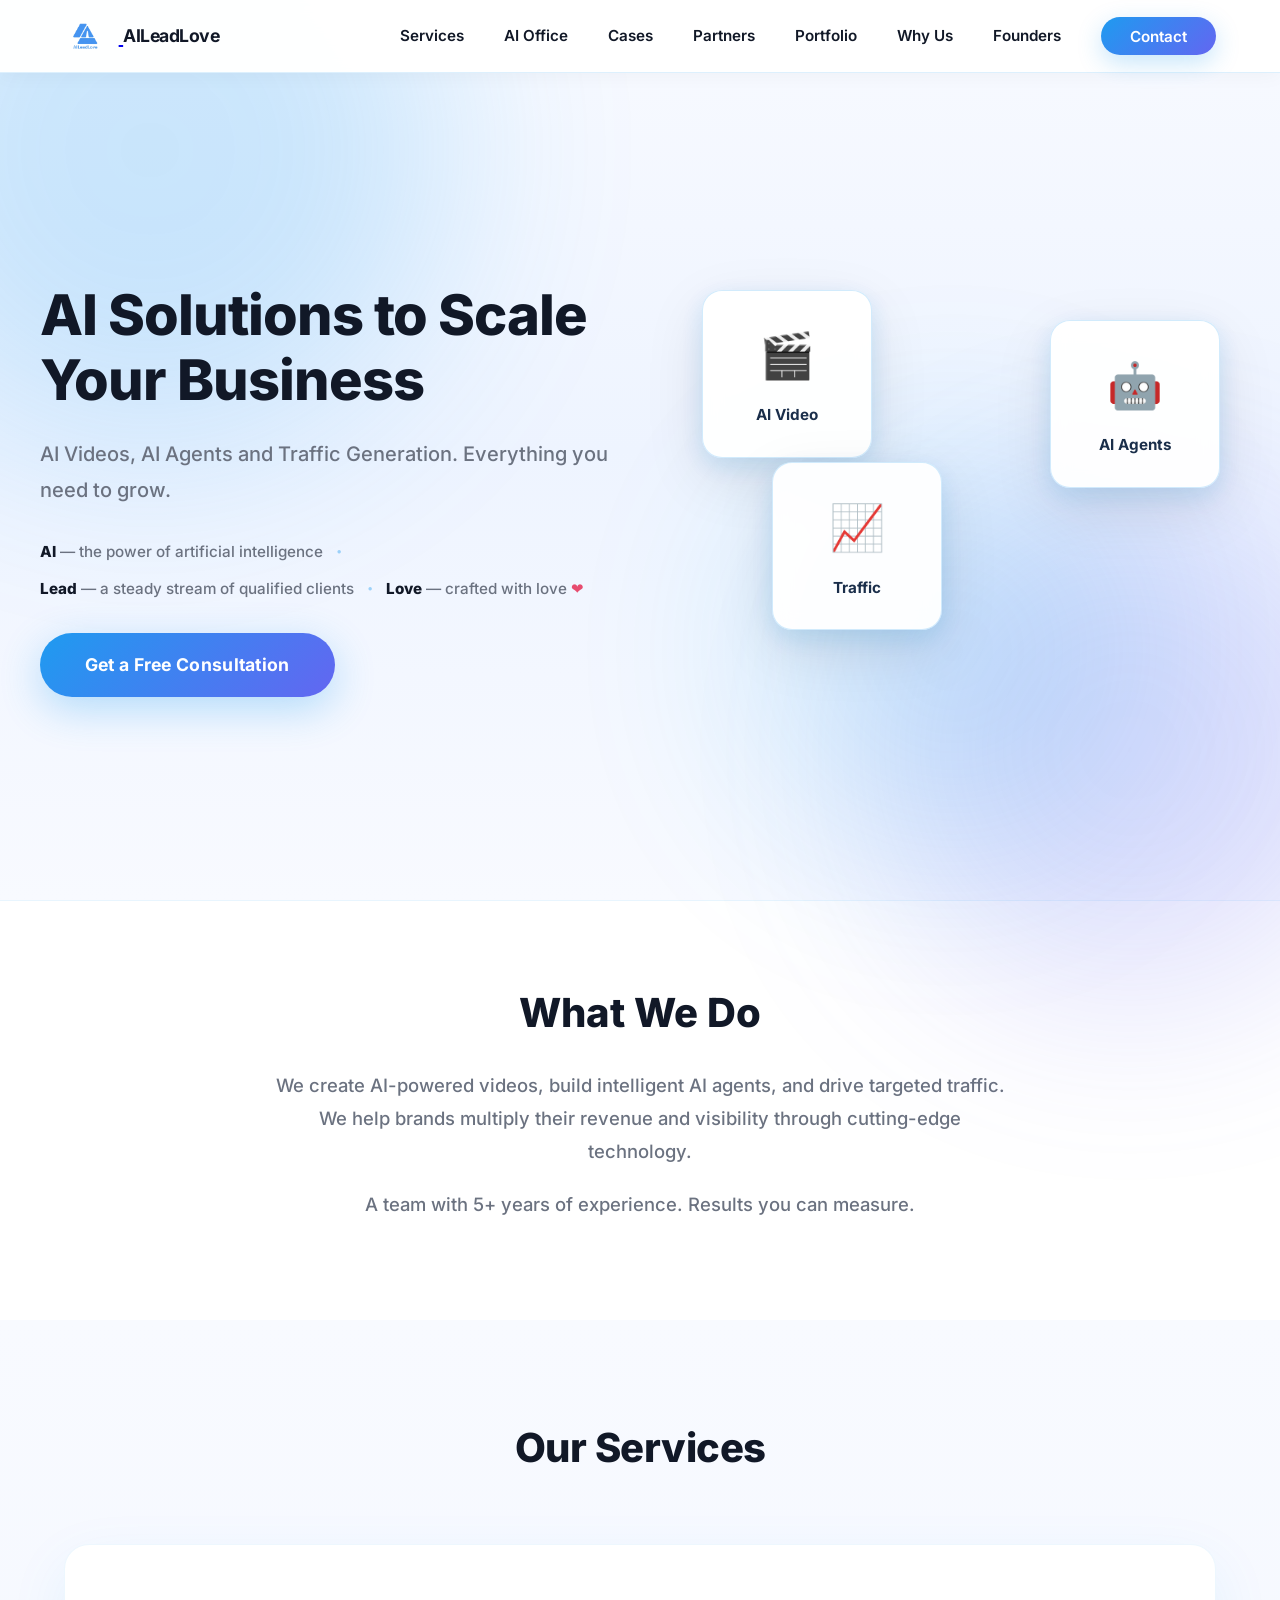
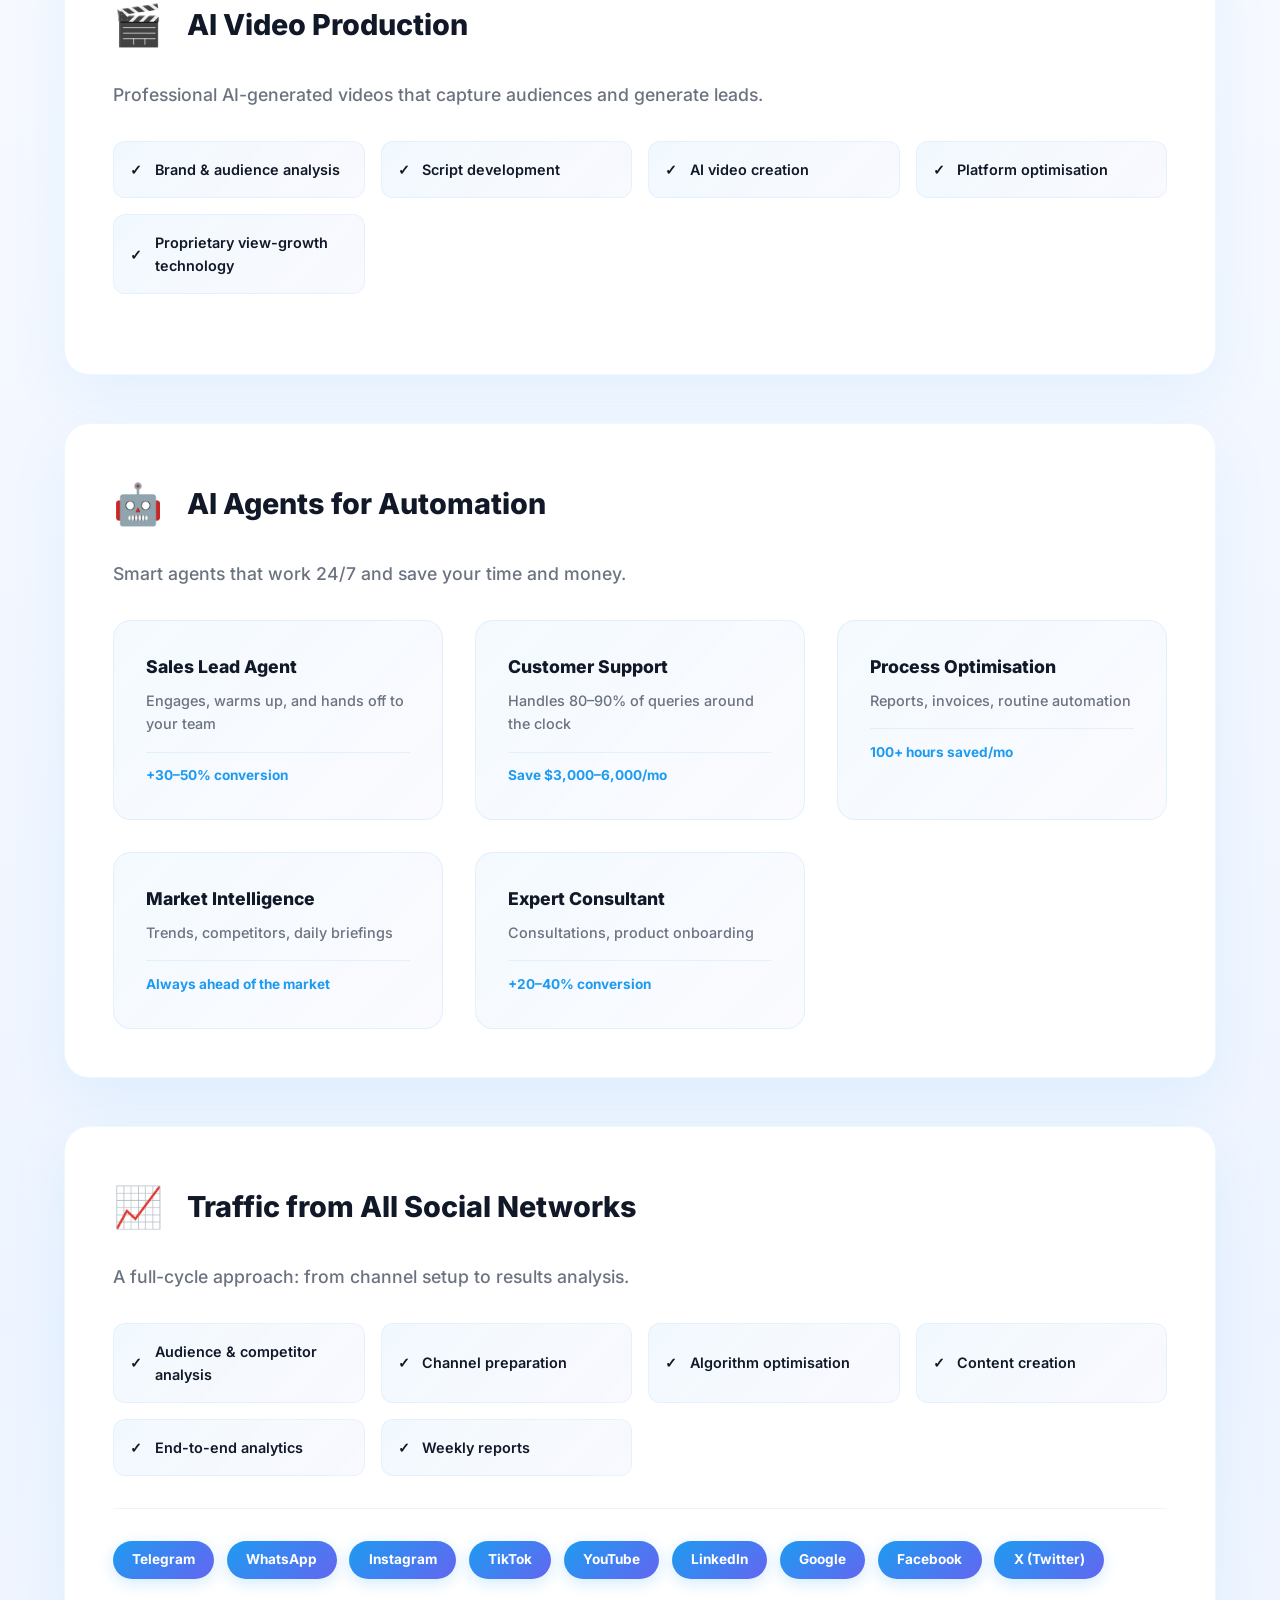
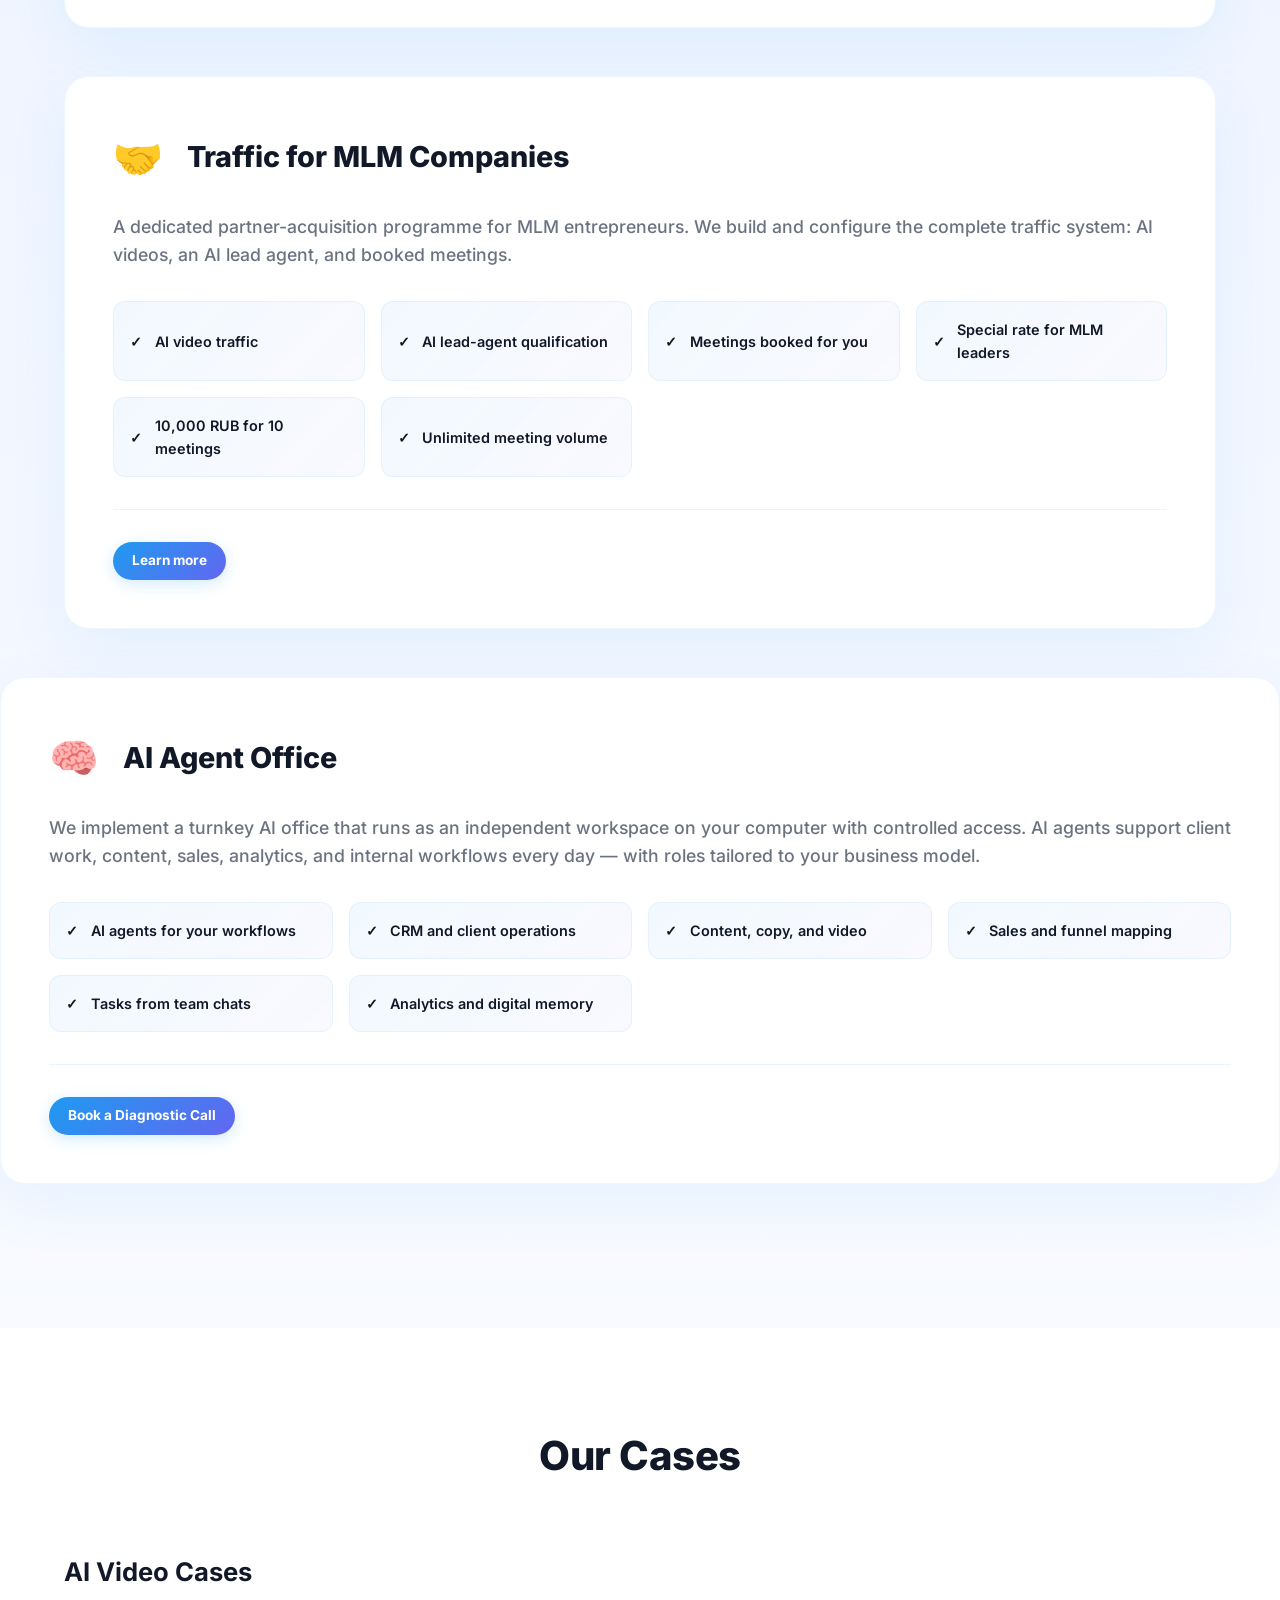
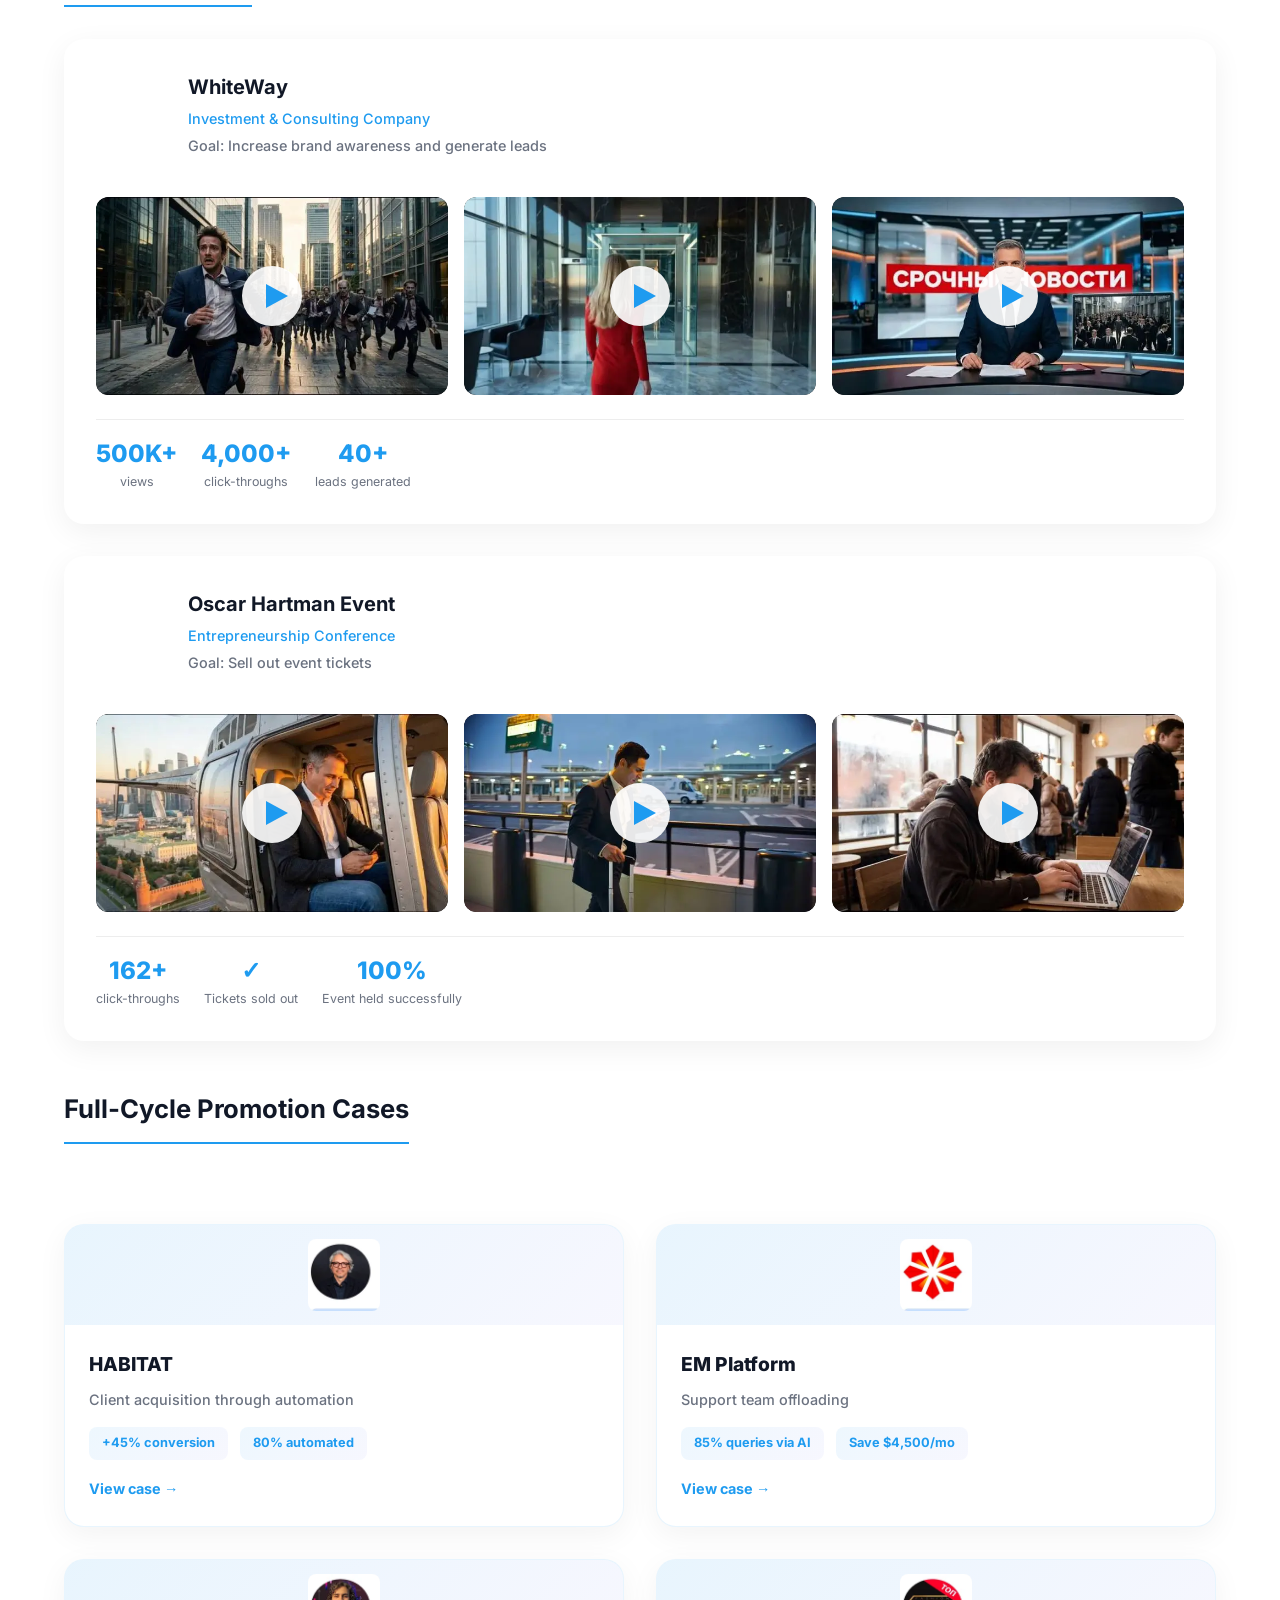
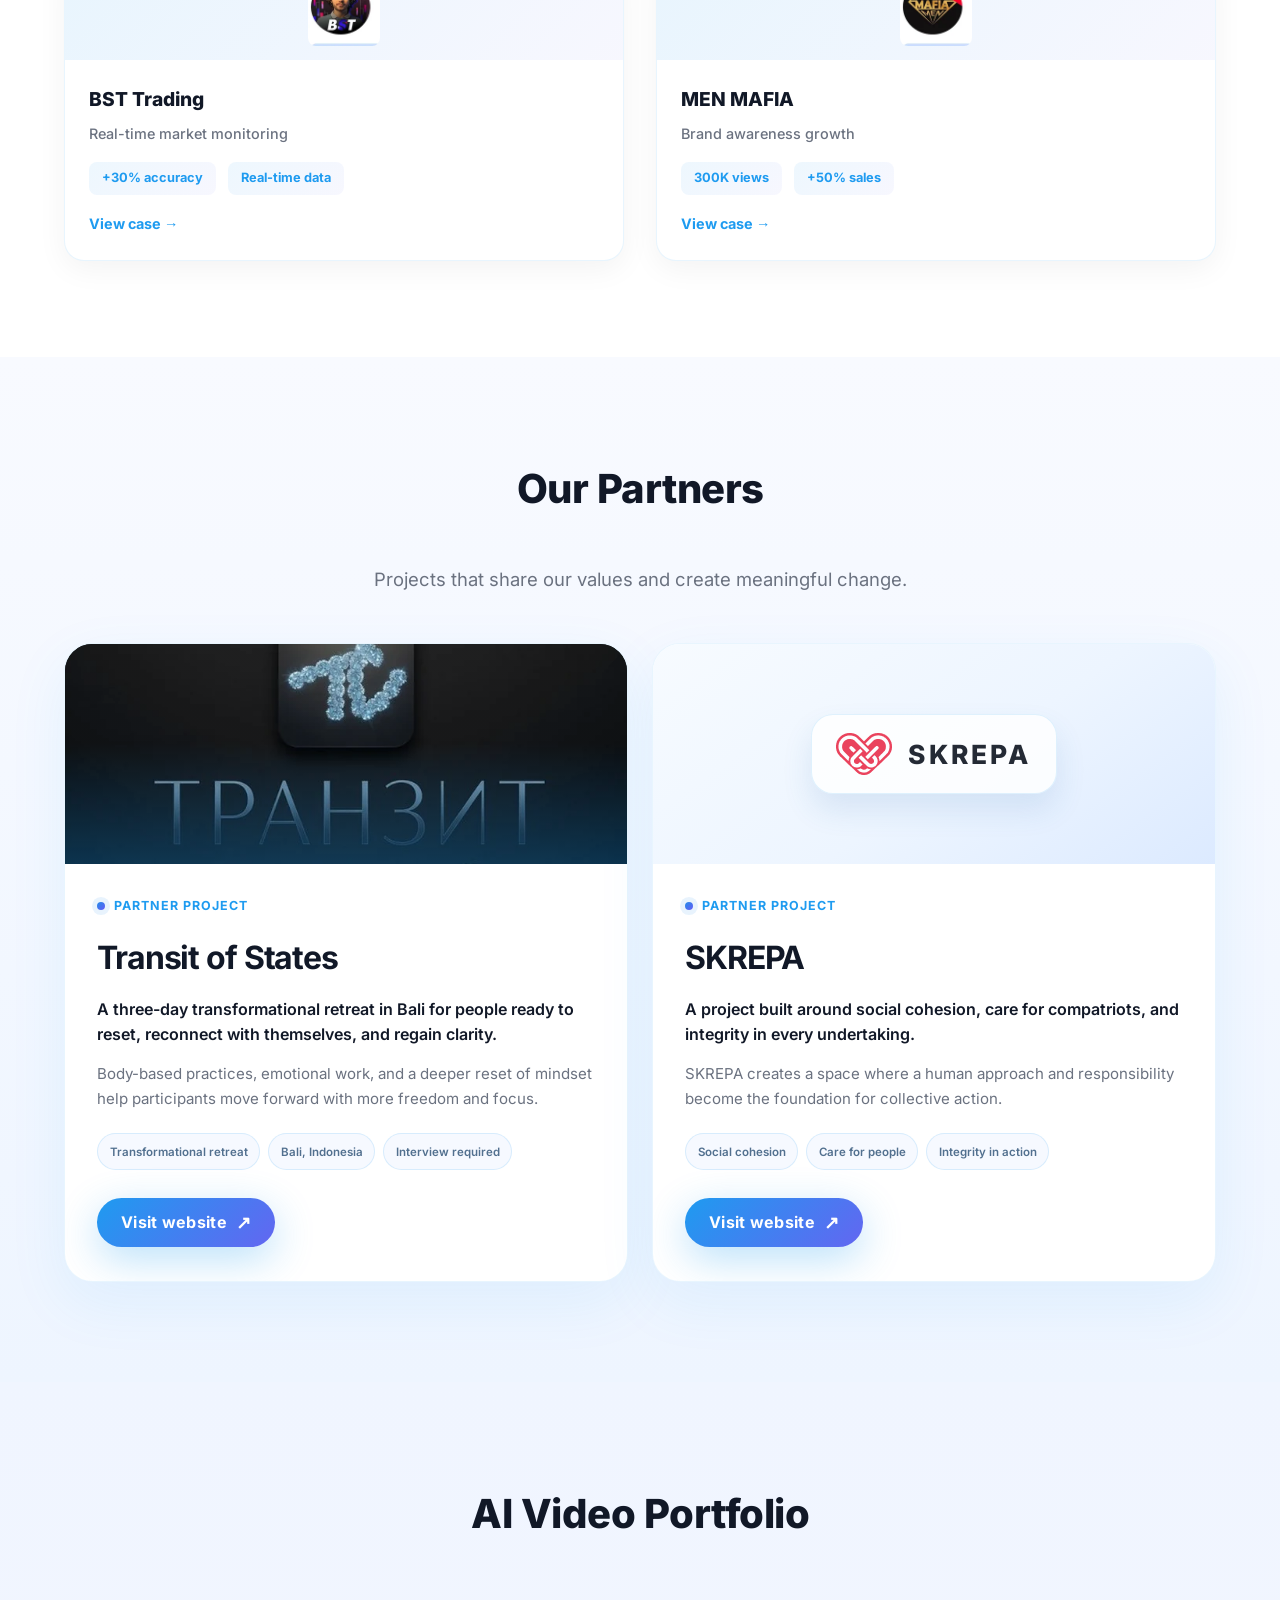
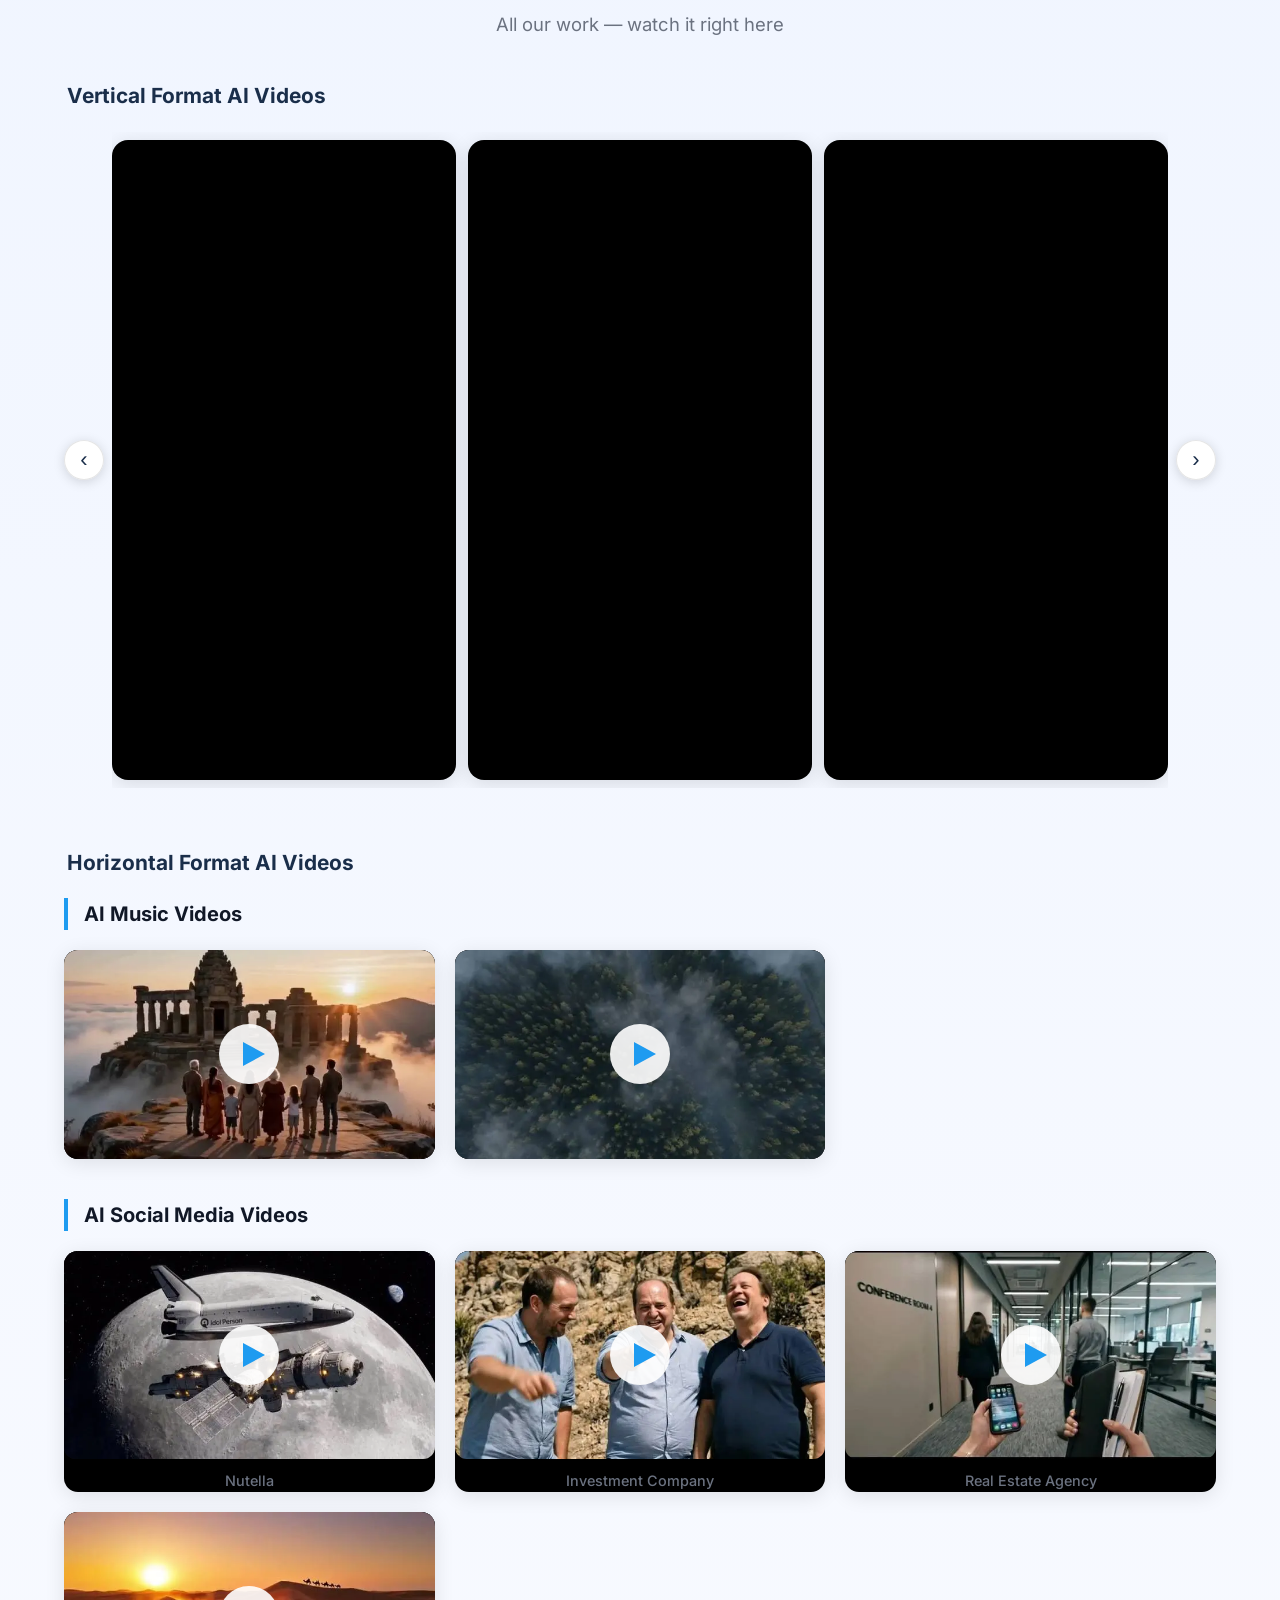
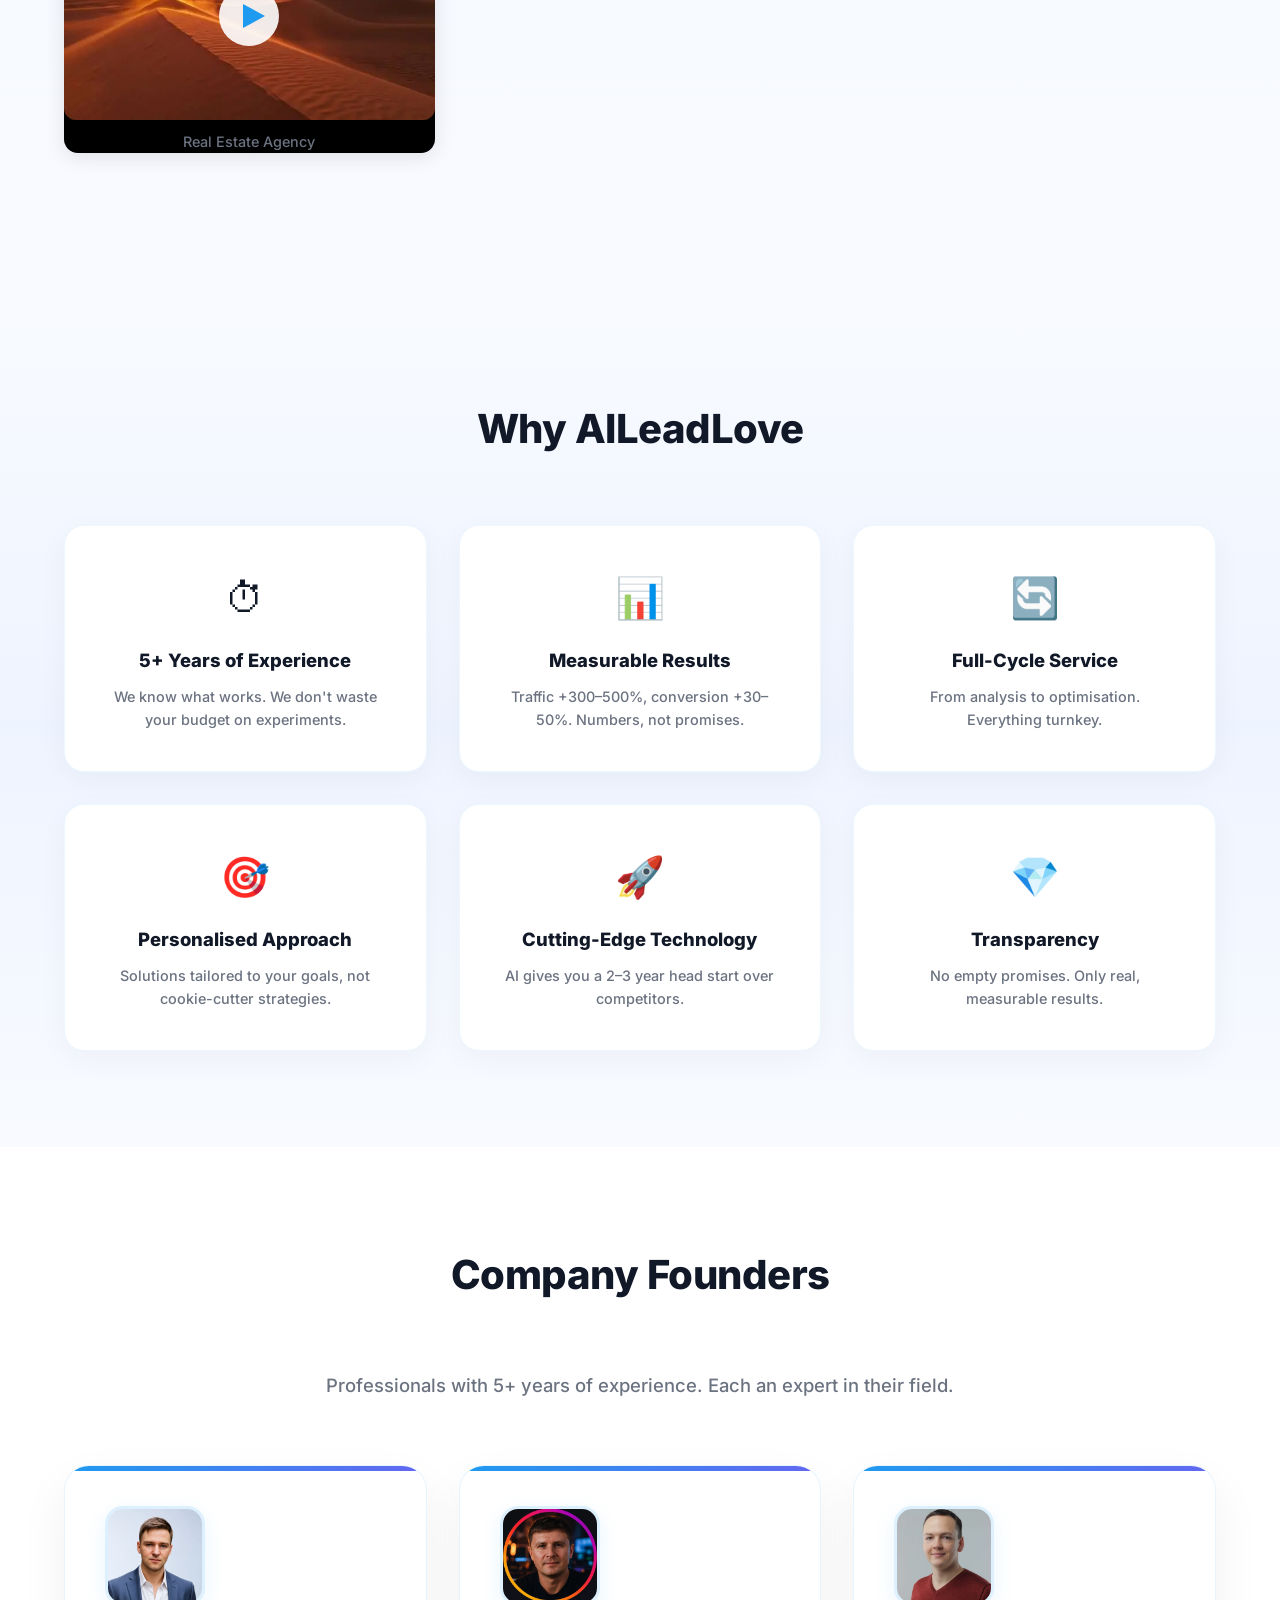
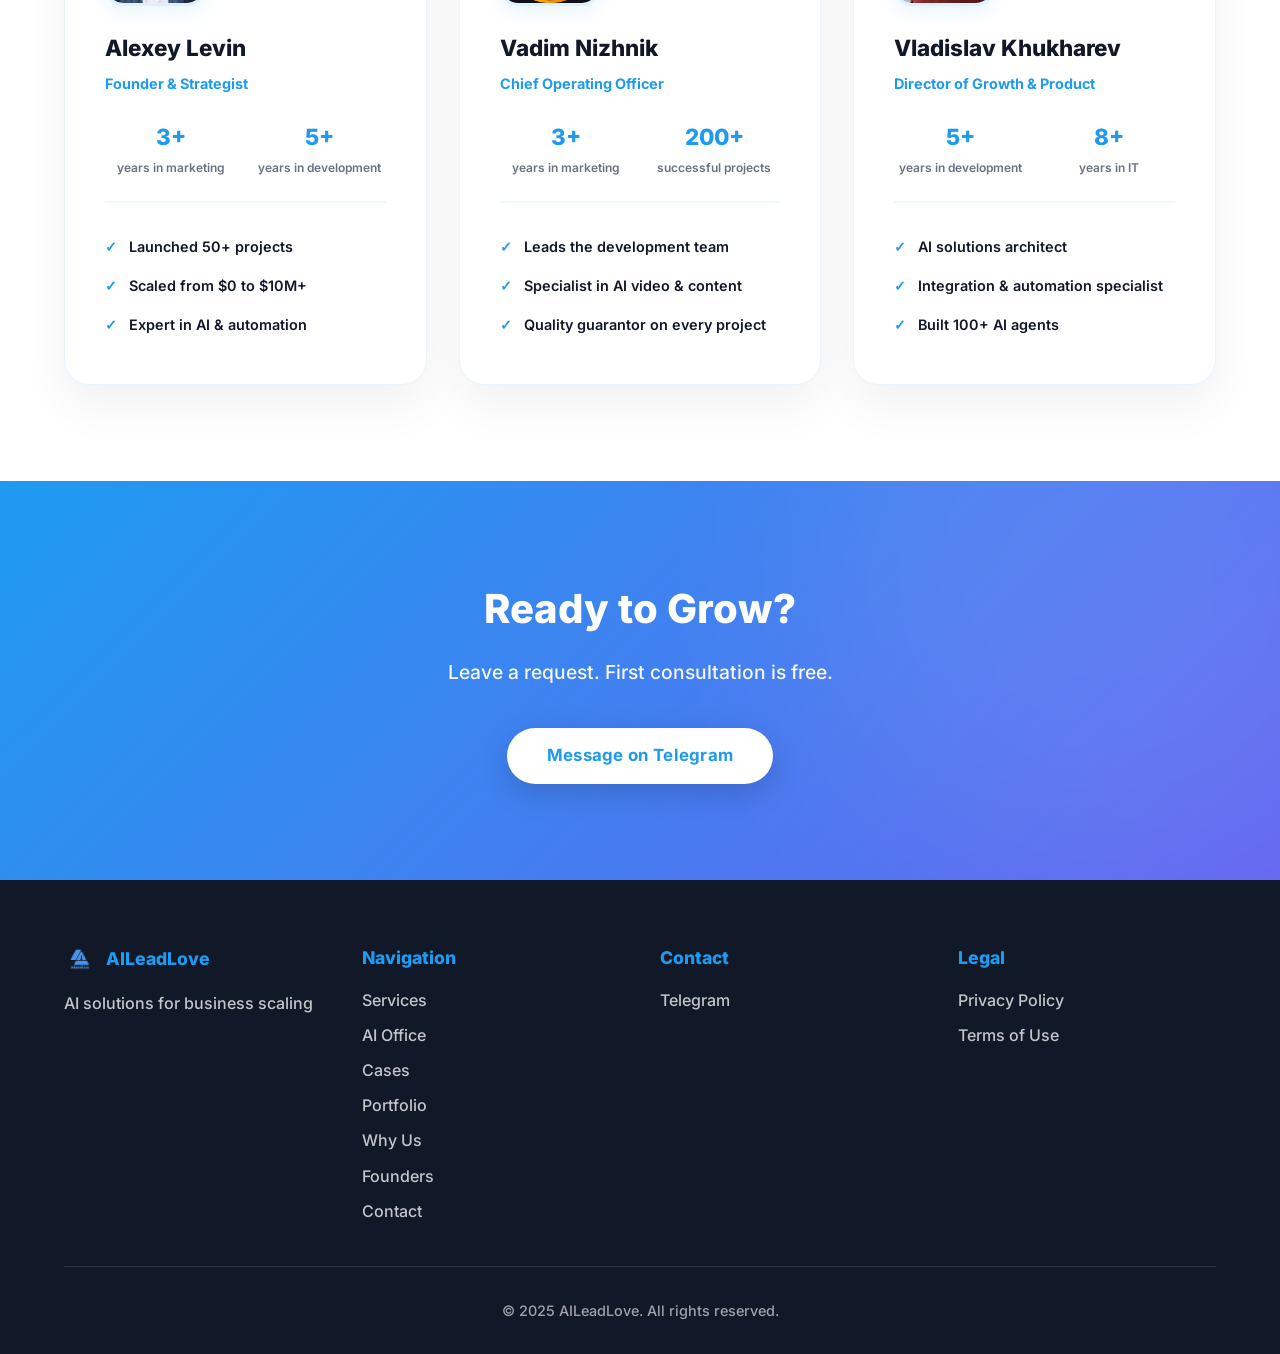
==== commit fe47c3aa: "Add AI Office page navigation and sitemap Add navigation links and sitemap entry for the dedicated E" ====
--- a/index.html
+++ b/index.html
@@ -5,8 +5,8 @@
 <meta name="viewport" content="width=device-width, initial-scale=1.0, maximum-scale=5"/>
 
 <!-- Primary SEO -->
-<title>AILeadLove — AI Solutions for Business Growth | AI Video, AI Agents, Traffic</title>
-<meta name="description" content="AILeadLove creates AI videos, deploys AI agents and drives targeted traffic to scale your business. 5+ years of experience. Measurable results: traffic +300–500%, conversion +30–50%."/>
+<title>AILeadLove — AI Solutions for Business Growth</title>
+<meta name="description" content="AILeadLove creates AI videos, deploys AI agents, runs Telegram outreach and builds traffic systems to grow your business. Discovery and turnkey delivery."/>
 <meta name="keywords" content="AI video production, AI agents, business automation, traffic generation, AI marketing, AI business solutions, scale business with AI, AILeadLove"/>
 <meta name="author" content="AILeadLove"/>
 <meta name="robots" content="index, follow, max-image-preview:large, max-snippet:-1, max-video-preview:-1"/>
@@ -136,6 +136,32 @@
 }
 </script>
 
+<!-- Schema.org JSON-LD: Service (Telegram Outreach) -->
+<script type="application/ld+json">
+{
+  "@context": "https://schema.org",
+  "@type": "Service",
+  "name": "Personalised Telegram Outreach",
+  "description": "Targeted Telegram conversations with personalisation, relevant context and offers adapted to a specific audience.",
+  "provider": {"@type": "Organization", "name": "AILeadLove", "url": "https://aileadlove.com"},
+  "areaServed": "Worldwide",
+  "serviceType": "Telegram Outreach"
+}
+</script>
+
+<!-- Schema.org JSON-LD: Service (AI Agent Office) -->
+<script type="application/ld+json">
+{
+  "@context": "https://schema.org",
+  "@type": "Service",
+  "name": "AI Agent Office",
+  "description": "Turnkey deployment of an independent AI-agent workspace for client operations, content, sales, analytics and internal processes.",
+  "provider": {"@type": "Organization", "name": "AILeadLove", "url": "https://aileadlove.com"},
+  "areaServed": "Worldwide",
+  "serviceType": "AI Business Automation"
+}
+</script>
+
 <!-- Schema.org JSON-LD: FAQPage -->
 <script type="application/ld+json">
 {
@@ -179,7 +205,7 @@
 </head><body><nav class="navbar" aria-label="Main navigation"><div class="container"><div class="navbar-content"><div class="logo"><a href="/">
                 <img src="/images/logo.png" alt="AILeadLove Logo" style="height: 40px; display: inline-block; margin-right: 12px; vertical-align: middle;">
                 <span class="logo-text" style="display: inline-block; vertical-align: middle; font-weight: 700; font-size: 1.1rem; color: var(--text-dark);">AILeadLove</span>
-            </a></div><div class="hamburger"><span></span><span></span><span></span></div><ul class="nav-links"><li><a href="#services">Services</a></li><li><a href="#cases">Cases</a></li><li><a href="#partners">Partners</a></li><li><a href="#portfolio">Portfolio</a></li><li><a href="#why-us">Why Us</a></li><li><a href="#team">Founders</a></li><li><a class="cta-nav" href="#contact">Contact</a></li></ul></div></div></nav><section class="hero" aria-label="Hero banner"><div class="hero-background"><div class="gradient-blob blob-1"></div><div class="gradient-blob blob-2"></div><div class="gradient-blob blob-3"></div></div><div class="container hero-content"><div class="hero-text fade-in"><h1 class="hero-title">AI Solutions to Scale Your Business</h1><p class="hero-subtitle">AI Videos, AI Agents and Traffic Generation. Everything you need to grow.</p><div class="brand-meaning"><span class="meaning-item"><strong>AI</strong> — the power of artificial intelligence</span><span class="meaning-divider">•</span><span class="meaning-item"><strong>Lead</strong> — a steady stream of qualified clients</span><span class="meaning-divider">•</span><span class="meaning-item"><strong>Love</strong> — crafted with love <span class="heart-inline">❤</span></span></div><a class="btn btn-primary btn-lg" href="https://t.me/lekslevin" target="_blank" rel="noopener noreferrer" title="Get a free AI solutions consultation">Get a Free Consultation</a></div><div class="hero-visual fade-in-delay"><div class="floating-card card-1"><div class="card-icon">🎬</div><p>AI Video</p></div><div class="floating-card card-2"><div class="card-icon">🤖</div><p>AI Agents</p></div><div class="floating-card card-3"><div class="card-icon">📈</div><p>Traffic</p></div></div></div></section><section class="intro" aria-label="About AILeadLove"><div class="container"><div class="intro-content fade-in-up"><h2>What We Do</h2><p>We create AI-powered videos, build intelligent AI agents, and drive targeted traffic. We help brands multiply their revenue and visibility through cutting-edge technology.</p><p class="highlight">A team with 5+ years of experience. Results you can measure.</p></div></div></section><section class="services" id="services" aria-label="AILeadLove Services"><div class="container"><h2 class="section-title fade-in-up">Our Services</h2><div class="service-block fade-in-up"><div class="service-header"><div class="service-icon">🎬</div><h3>AI Video Production</h3></div><p class="service-description">Professional AI-generated videos that capture audiences and generate leads.</p><div class="service-features"><div class="feature"><span class="feature-icon">✓</span><span>Brand &amp; audience analysis</span></div><div class="feature"><span class="feature-icon">✓</span><span>Script development</span></div><div class="feature"><span class="feature-icon">✓</span><span>AI video creation</span></div><div class="feature"><span class="feature-icon">✓</span><span>Platform optimisation</span></div><div class="feature"><span class="feature-icon">✓</span><span>Proprietary view-growth technology</span></div></div></div><div class="service-block fade-in-up"><div class="service-header"><div class="service-icon">🤖</div><h3>AI Agents for Automation</h3></div><p class="service-description">Smart agents that work 24/7 and save your time and money.</p><div class="agents-grid"><div class="agent-card"><h5>Sales Lead Agent</h5><p>Engages, warms up, and hands off to your team</p><span class="agent-result">+30–50% conversion</span></div><div class="agent-card"><h5>Customer Support</h5><p>Handles 80–90% of queries around the clock</p><span class="agent-result">Save $3,000–6,000/mo</span></div><div class="agent-card"><h5>Process Optimisation</h5><p>Reports, invoices, routine automation</p><span class="agent-result">100+ hours saved/mo</span></div><div class="agent-card"><h5>Market Intelligence</h5><p>Trends, competitors, daily briefings</p><span class="agent-result">Always ahead of the market</span></div><div class="agent-card"><h5>Expert Consultant</h5><p>Consultations, product onboarding</p><span class="agent-result">+20–40% conversion</span></div></div></div><div class="service-block fade-in-up"><div class="service-header"><div class="service-icon">📈</div><h3>Traffic from All Social Networks</h3></div><p class="service-description">A full-cycle approach: from channel setup to results analysis.</p><div class="service-features"><div class="feature"><span class="feature-icon">✓</span><span>Audience &amp; competitor analysis</span></div><div class="feature"><span class="feature-icon">✓</span><span>Channel preparation</span></div><div class="feature"><span class="feature-icon">✓</span><span>Algorithm optimisation</span></div><div class="feature"><span class="feature-icon">✓</span><span>Content creation</span></div><div class="feature"><span class="feature-icon">✓</span><span>End-to-end analytics</span></div><div class="feature"><span class="feature-icon">✓</span><span>Weekly reports</span></div></div><div class="platforms"><span class="platform-tag">Telegram</span><span class="platform-tag">WhatsApp</span><span class="platform-tag">Instagram</span><span class="platform-tag">TikTok</span><span class="platform-tag">YouTube</span><span class="platform-tag">LinkedIn</span><span class="platform-tag">Google</span><span class="platform-tag">Facebook</span><span class="platform-tag">X (Twitter)</span></div></div></div><div class="container"><div class="service-block fade-in-up"><div class="service-header"><div class="service-icon">🤝</div><h3>Traffic for MLM Companies</h3></div><p class="service-description">A dedicated partner-acquisition programme for MLM entrepreneurs. We build and configure the complete traffic system: AI videos, an AI lead agent, and booked meetings.</p><div class="service-features"><div class="feature"><span class="feature-icon">✓</span><span>AI video traffic</span></div><div class="feature"><span class="feature-icon">✓</span><span>AI lead-agent qualification</span></div><div class="feature"><span class="feature-icon">✓</span><span>Meetings booked for you</span></div><div class="feature"><span class="feature-icon">✓</span><span>Special rate for MLM leaders</span></div><div class="feature"><span class="feature-icon">✓</span><span>10,000 RUB for 10 meetings</span></div><div class="feature"><span class="feature-icon">✓</span><span>Unlimited meeting volume</span></div></div><div class="platforms"><a class="platform-tag" href="https://t.me/lekslevin" target="_blank" rel="noopener noreferrer" style="cursor: pointer; text-decoration: none; display: inline-block;">Learn more</a></div></div></div><div class="service-block fade-in-up"><div class="service-header"><div class="service-icon">🧠</div><h3>AI Agent Office</h3></div><p class="service-description">We implement a turnkey AI office that runs as an independent workspace on your computer with controlled access. AI agents support client work, content, sales, analytics, and internal workflows every day — with roles tailored to your business model.</p><div class="service-features"><div class="feature"><span class="feature-icon">✓</span><span>AI agents for your workflows</span></div><div class="feature"><span class="feature-icon">✓</span><span>CRM and client operations</span></div><div class="feature"><span class="feature-icon">✓</span><span>Content, copy, and video</span></div><div class="feature"><span class="feature-icon">✓</span><span>Sales and funnel mapping</span></div><div class="feature"><span class="feature-icon">✓</span><span>Tasks from team chats</span></div><div class="feature"><span class="feature-icon">✓</span><span>Analytics and digital memory</span></div></div><div class="platforms"><a class="platform-tag" href="https://t.me/lekslevin" target="_blank" rel="noopener noreferrer" style="cursor:pointer;text-decoration:none;display:inline-block;">Book a Diagnostic Call</a></div></div></section><section class="case-studies" id="cases" aria-label="Cases and Results"><div class="container"><h2 class="section-title fade-in-up">Our Cases</h2><div class="ai-video-cases-block">
+            </a></div><div class="hamburger"><span></span><span></span><span></span></div><ul class="nav-links"><li><a href="#services">Services</a></li><li><a href="/aioffice/">AI Office</a></li><li><a href="#cases">Cases</a></li><li><a href="#partners">Partners</a></li><li><a href="#portfolio">Portfolio</a></li><li><a href="#why-us">Why Us</a></li><li><a href="#team">Founders</a></li><li><a class="cta-nav" href="#contact">Contact</a></li></ul></div></div></nav><section class="hero" aria-label="Hero banner"><div class="hero-background"><div class="gradient-blob blob-1"></div><div class="gradient-blob blob-2"></div><div class="gradient-blob blob-3"></div></div><div class="container hero-content"><div class="hero-text fade-in"><h1 class="hero-title">AI Solutions to Scale Your Business</h1><p class="hero-subtitle">AI Videos, AI Agents and Traffic Generation. Everything you need to grow.</p><div class="brand-meaning"><span class="meaning-item"><strong>AI</strong> — the power of artificial intelligence</span><span class="meaning-divider">•</span><span class="meaning-item"><strong>Lead</strong> — a steady stream of qualified clients</span><span class="meaning-divider">•</span><span class="meaning-item"><strong>Love</strong> — crafted with love <span class="heart-inline">❤</span></span></div><a class="btn btn-primary btn-lg" href="https://t.me/lekslevin" target="_blank" rel="noopener noreferrer" title="Get a free AI solutions consultation">Get a Free Consultation</a></div><div class="hero-visual fade-in-delay"><div class="floating-card card-1"><div class="card-icon">🎬</div><p>AI Video</p></div><div class="floating-card card-2"><div class="card-icon">🤖</div><p>AI Agents</p></div><div class="floating-card card-3"><div class="card-icon">📈</div><p>Traffic</p></div></div></div></section><section class="intro" aria-label="About AILeadLove"><div class="container"><div class="intro-content fade-in-up"><h2>What We Do</h2><p>We create AI-powered videos, build intelligent AI agents, and drive targeted traffic. We help brands multiply their revenue and visibility through cutting-edge technology.</p><p class="highlight">A team with 5+ years of experience. Results you can measure.</p></div></div></section><section class="services" id="services" aria-label="AILeadLove Services"><div class="container"><h2 class="section-title fade-in-up">Our Services</h2><div class="service-block fade-in-up"><div class="service-header"><div class="service-icon">🎬</div><h3>AI Video Production</h3></div><p class="service-description">Professional AI-generated videos that capture audiences and generate leads.</p><div class="service-features"><div class="feature"><span class="feature-icon">✓</span><span>Brand &amp; audience analysis</span></div><div class="feature"><span class="feature-icon">✓</span><span>Script development</span></div><div class="feature"><span class="feature-icon">✓</span><span>AI video creation</span></div><div class="feature"><span class="feature-icon">✓</span><span>Platform optimisation</span></div><div class="feature"><span class="feature-icon">✓</span><span>Proprietary view-growth technology</span></div></div></div><div class="service-block fade-in-up"><div class="service-header"><div class="service-icon">🤖</div><h3>AI Agents for Automation</h3></div><p class="service-description">Smart agents that work 24/7 and save your time and money.</p><div class="agents-grid"><div class="agent-card"><h5>Sales Lead Agent</h5><p>Engages, warms up, and hands off to your team</p><span class="agent-result">+30–50% conversion</span></div><div class="agent-card"><h5>Customer Support</h5><p>Handles 80–90% of queries around the clock</p><span class="agent-result">Save $3,000–6,000/mo</span></div><div class="agent-card"><h5>Process Optimisation</h5><p>Reports, invoices, routine automation</p><span class="agent-result">100+ hours saved/mo</span></div><div class="agent-card"><h5>Market Intelligence</h5><p>Trends, competitors, daily briefings</p><span class="agent-result">Always ahead of the market</span></div><div class="agent-card"><h5>Expert Consultant</h5><p>Consultations, product onboarding</p><span class="agent-result">+20–40% conversion</span></div></div></div><div class="service-block fade-in-up"><div class="service-header"><div class="service-icon">📈</div><h3>Traffic from All Social Networks</h3></div><p class="service-description">A full-cycle approach: from channel setup to results analysis.</p><div class="service-features"><div class="feature"><span class="feature-icon">✓</span><span>Audience &amp; competitor analysis</span></div><div class="feature"><span class="feature-icon">✓</span><span>Channel preparation</span></div><div class="feature"><span class="feature-icon">✓</span><span>Algorithm optimisation</span></div><div class="feature"><span class="feature-icon">✓</span><span>Content creation</span></div><div class="feature"><span class="feature-icon">✓</span><span>End-to-end analytics</span></div><div class="feature"><span class="feature-icon">✓</span><span>Weekly reports</span></div></div><div class="platforms"><span class="platform-tag">Telegram</span><span class="platform-tag">WhatsApp</span><span class="platform-tag">Instagram</span><span class="platform-tag">TikTok</span><span class="platform-tag">YouTube</span><span class="platform-tag">LinkedIn</span><span class="platform-tag">Google</span><span class="platform-tag">Facebook</span><span class="platform-tag">X (Twitter)</span></div></div></div><div class="container"><div class="service-block fade-in-up"><div class="service-header"><div class="service-icon">🤝</div><h3>Traffic for MLM Companies</h3></div><p class="service-description">A dedicated partner-acquisition programme for MLM entrepreneurs. We build and configure the complete traffic system: AI videos, an AI lead agent, and booked meetings.</p><div class="service-features"><div class="feature"><span class="feature-icon">✓</span><span>AI video traffic</span></div><div class="feature"><span class="feature-icon">✓</span><span>AI lead-agent qualification</span></div><div class="feature"><span class="feature-icon">✓</span><span>Meetings booked for you</span></div><div class="feature"><span class="feature-icon">✓</span><span>Special rate for MLM leaders</span></div><div class="feature"><span class="feature-icon">✓</span><span>10,000 RUB for 10 meetings</span></div><div class="feature"><span class="feature-icon">✓</span><span>Unlimited meeting volume</span></div></div><div class="platforms"><a class="platform-tag" href="https://t.me/lekslevin" target="_blank" rel="noopener noreferrer" style="cursor: pointer; text-decoration: none; display: inline-block;">Learn more</a></div></div></div><div class="service-block fade-in-up"><div class="service-header"><div class="service-icon">🧠</div><h3>AI Agent Office</h3></div><p class="service-description">We implement a turnkey AI office that runs as an independent workspace on your computer with controlled access. AI agents support client work, content, sales, analytics, and internal workflows every day — with roles tailored to your business model.</p><div class="service-features"><div class="feature"><span class="feature-icon">✓</span><span>AI agents for your workflows</span></div><div class="feature"><span class="feature-icon">✓</span><span>CRM and client operations</span></div><div class="feature"><span class="feature-icon">✓</span><span>Content, copy, and video</span></div><div class="feature"><span class="feature-icon">✓</span><span>Sales and funnel mapping</span></div><div class="feature"><span class="feature-icon">✓</span><span>Tasks from team chats</span></div><div class="feature"><span class="feature-icon">✓</span><span>Analytics and digital memory</span></div></div><div class="platforms"><a class="platform-tag" href="https://t.me/lekslevin" target="_blank" rel="noopener noreferrer" style="cursor:pointer;text-decoration:none;display:inline-block;">Book a Diagnostic Call</a></div></div></section><section class="case-studies" id="cases" aria-label="Cases and Results"><div class="container"><h2 class="section-title fade-in-up">Our Cases</h2><div class="ai-video-cases-block">
 <h3 class="subsection-title fade-in-up">AI Video Cases</h3>
 <div class="ai-video-case fade-in-up">
 <div class="ai-case-header">
@@ -379,4 +405,4 @@
 </div></section><section class="why-us" id="why-us" aria-label="Why AILeadLove"><div class="container"><h2 class="section-title fade-in-up">Why AILeadLove</h2><div class="advantages-grid"><div class="advantage-card fade-in-up"><div class="advantage-icon">⏱</div><h4>5+ Years of Experience</h4><p>We know what works. We don't waste your budget on experiments.</p></div><div class="advantage-card fade-in-up"><div class="advantage-icon">📊</div><h4>Measurable Results</h4><p>Traffic +300–500%, conversion +30–50%. Numbers, not promises.</p></div><div class="advantage-card fade-in-up"><div class="advantage-icon">🔄</div><h4>Full-Cycle Service</h4><p>From analysis to optimisation. Everything turnkey.</p></div><div class="advantage-card fade-in-up"><div class="advantage-icon">🎯</div><h4>Personalised Approach</h4><p>Solutions tailored to your goals, not cookie-cutter strategies.</p></div><div class="advantage-card fade-in-up"><div class="advantage-icon">🚀</div><h4>Cutting-Edge Technology</h4><p>AI gives you a 2–3 year head start over competitors.</p></div><div class="advantage-card fade-in-up"><div class="advantage-icon">💎</div><h4>Transparency</h4><p>No empty promises. Only real, measurable results.</p></div></div></div></section><section class="team" id="team" aria-label="Company Founders"><div class="container"><h2 class="section-title fade-in-up">Company Founders</h2><p class="team-subtitle fade-in-up">Professionals with 5+ years of experience. Each an expert in their field.</p><div class="team-grid"><div class="team-card fade-in-up"><div class="team-image"><img alt="Alexey Levin — Founder and Strategist at AILeadLove" decoding="async" fetchpriority="auto" height="80" loading="lazy" src="/images/alexey-levin-unified.webp" width="80"/></div><h3>Alexey Levin</h3><p class="team-role">Founder &amp; Strategist</p><div class="team-highlights"><div class="highlight"><span class="number">3+</span><span class="label">years in marketing</span></div><div class="highlight"><span class="number">5+</span><span class="label">years in development</span></div></div><ul class="team-achievements"><li>Launched 50+ projects</li><li>Scaled from $0 to $10M+</li><li>Expert in AI &amp; automation</li></ul></div><div class="team-card fade-in-up"><div class="team-image"><img alt="Vadim Nizhnik — Chief Operating Officer at AILeadLove" decoding="async" fetchpriority="auto" height="80" loading="lazy" src="/images/vadim-nizhnik.webp" width="80"/></div><h3>Vadim Nizhnik</h3><p class="team-role">Chief Operating Officer</p><div class="team-highlights"><div class="highlight"><span class="number">3+</span><span class="label">years in marketing</span></div><div class="highlight"><span class="number">200+</span><span class="label">successful projects</span></div></div><ul class="team-achievements"><li>Leads the development team</li><li>Specialist in AI video &amp; content</li><li>Quality guarantor on every project</li></ul></div><div class="team-card fade-in-up"><div class="team-image"><img alt="Vladislav Khukharev — Director of Growth and Product at AILeadLove" decoding="async" fetchpriority="auto" height="80" loading="lazy" src="/images/vladislav-khukharev.webp" width="80"/></div><h3>Vladislav Khukharev</h3><p class="team-role">Director of Growth &amp; Product</p><div class="team-highlights"><div class="highlight"><span class="number">5+</span><span class="label">years in development</span></div><div class="highlight"><span class="number">8+</span><span class="label">years in IT</span></div></div><ul class="team-achievements"><li>AI solutions architect</li><li>Integration &amp; automation specialist</li><li>Built 100+ AI agents</li></ul></div></div></div></section><section class="cta-section" id="contact" aria-label="Contact and Request"><div class="container"><div class="cta-content fade-in-up"><h2>Ready to Grow?</h2><p>Leave a request. First consultation is free.</p><div class="contact-buttons"><a class="btn btn-primary" href="https://t.me/lekslevin" target="_blank" rel="noopener noreferrer" title="Message AILeadLove on Telegram">Message on Telegram</a></div></div></div></section><footer class="footer" role="contentinfo" aria-label="Site footer"><div class="container"><div class="footer-content"><div class="footer-section"><h4 style="display: flex; align-items: center; gap: 10px;">
                 <img src="/images/logo.png" alt="AILeadLove Logo" style="height: 30px;">
                 <span>AILeadLove</span>
-            </h4><p>AI solutions for business scaling</p></div><div class="footer-section"><h4>Navigation</h4><ul><li><a href="#services">Services</a></li><li><a href="#cases">Cases</a></li><li><a href="#portfolio">Portfolio</a></li><li><a href="#why-us">Why Us</a></li><li><a href="#team">Founders</a></li><li><a href="#contact">Contact</a></li></ul></div><div class="footer-section"><h4>Contact</h4><ul><li><a href="https://t.me/lekslevin">Telegram</a></li></ul></div><div class="footer-section"><h4>Legal</h4><ul><li><a href="/privacy.html">Privacy Policy</a></li><li><a href="/terms.html">Terms of Use</a></li></ul></div></div><div class="footer-bottom"><p>© 2025 AILeadLove. All rights reserved.</p></div></div></footer><div aria-hidden="true" class="floating-hearts"><div class="heart heart-1">❤</div><div class="heart heart-2">❤</div><div class="heart heart-3">❤</div><div class="heart heart-4">❤</div><div class="heart heart-5">❤</div><div class="heart heart-6">❤</div><div class="heart heart-7">❤</div><div class="heart heart-8">❤</div></div><script src="script.min.js?v=17" defer></script></body></html>
+            </h4><p>AI solutions for business scaling</p></div><div class="footer-section"><h4>Navigation</h4><ul><li><a href="#services">Services</a></li><li><a href="/aioffice/">AI Office</a></li><li><a href="#cases">Cases</a></li><li><a href="#portfolio">Portfolio</a></li><li><a href="#why-us">Why Us</a></li><li><a href="#team">Founders</a></li><li><a href="#contact">Contact</a></li></ul></div><div class="footer-section"><h4>Contact</h4><ul><li><a href="https://t.me/lekslevin">Telegram</a></li></ul></div><div class="footer-section"><h4>Legal</h4><ul><li><a href="/privacy.html">Privacy Policy</a></li><li><a href="/terms.html">Terms of Use</a></li></ul></div></div><div class="footer-bottom"><p>© 2025 AILeadLove. All rights reserved.</p></div></div></footer><div aria-hidden="true" class="floating-hearts"><div class="heart heart-1">❤</div><div class="heart heart-2">❤</div><div class="heart heart-3">❤</div><div class="heart heart-4">❤</div><div class="heart heart-5">❤</div><div class="heart heart-6">❤</div><div class="heart heart-7">❤</div><div class="heart heart-8">❤</div></div><script src="script.min.js?v=17" defer></script></body></html>
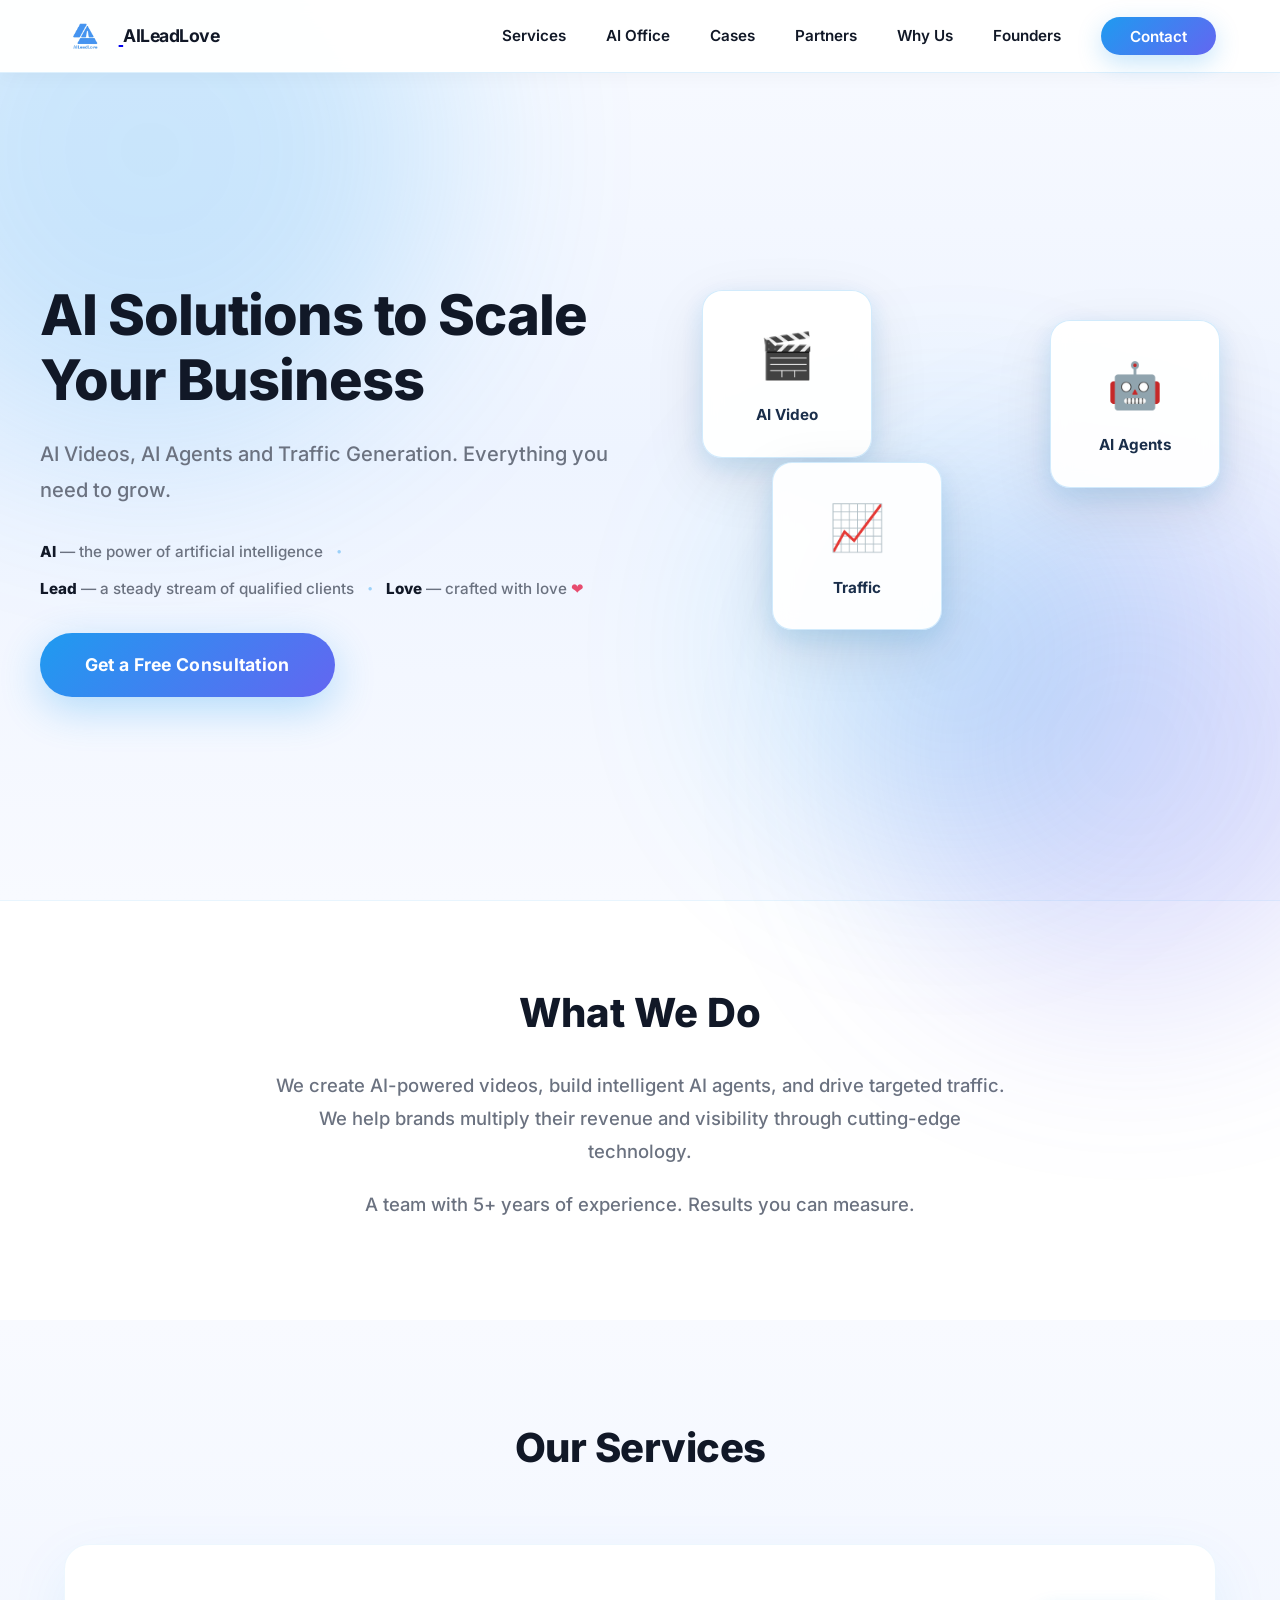
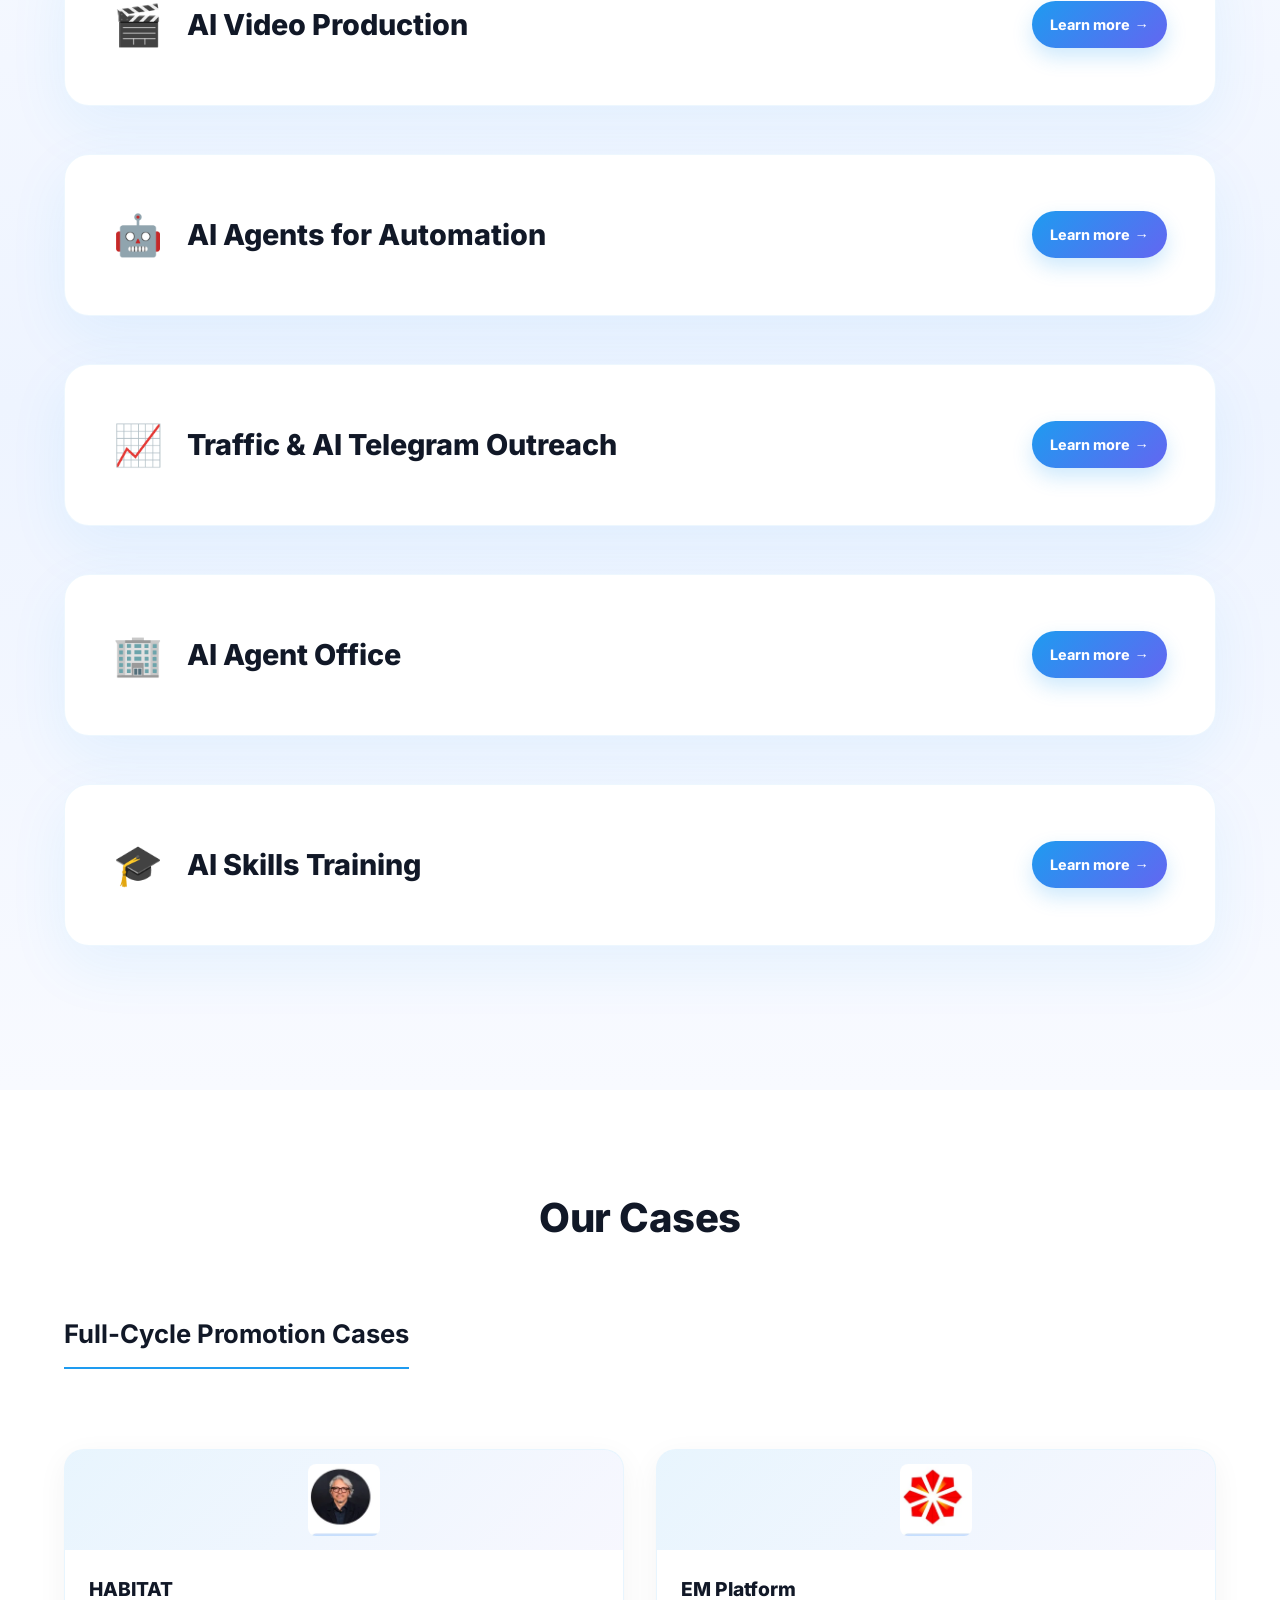
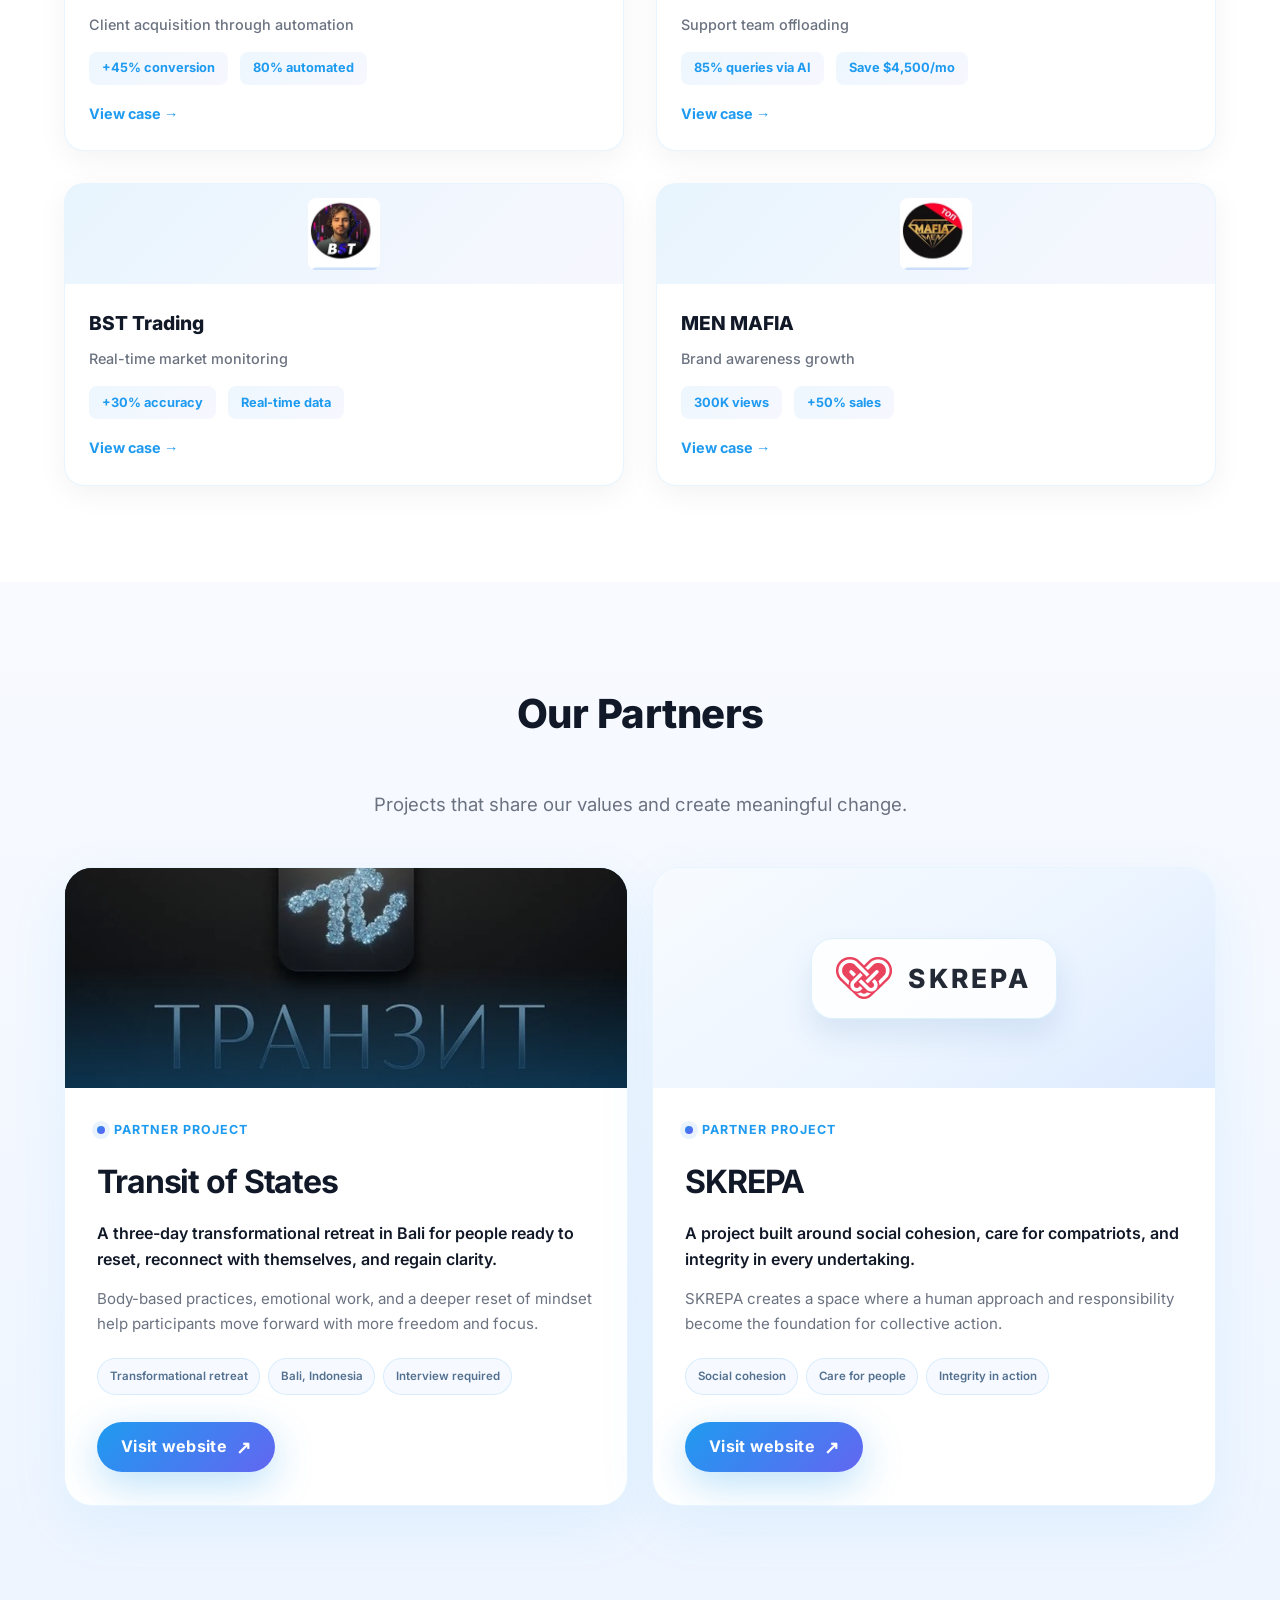
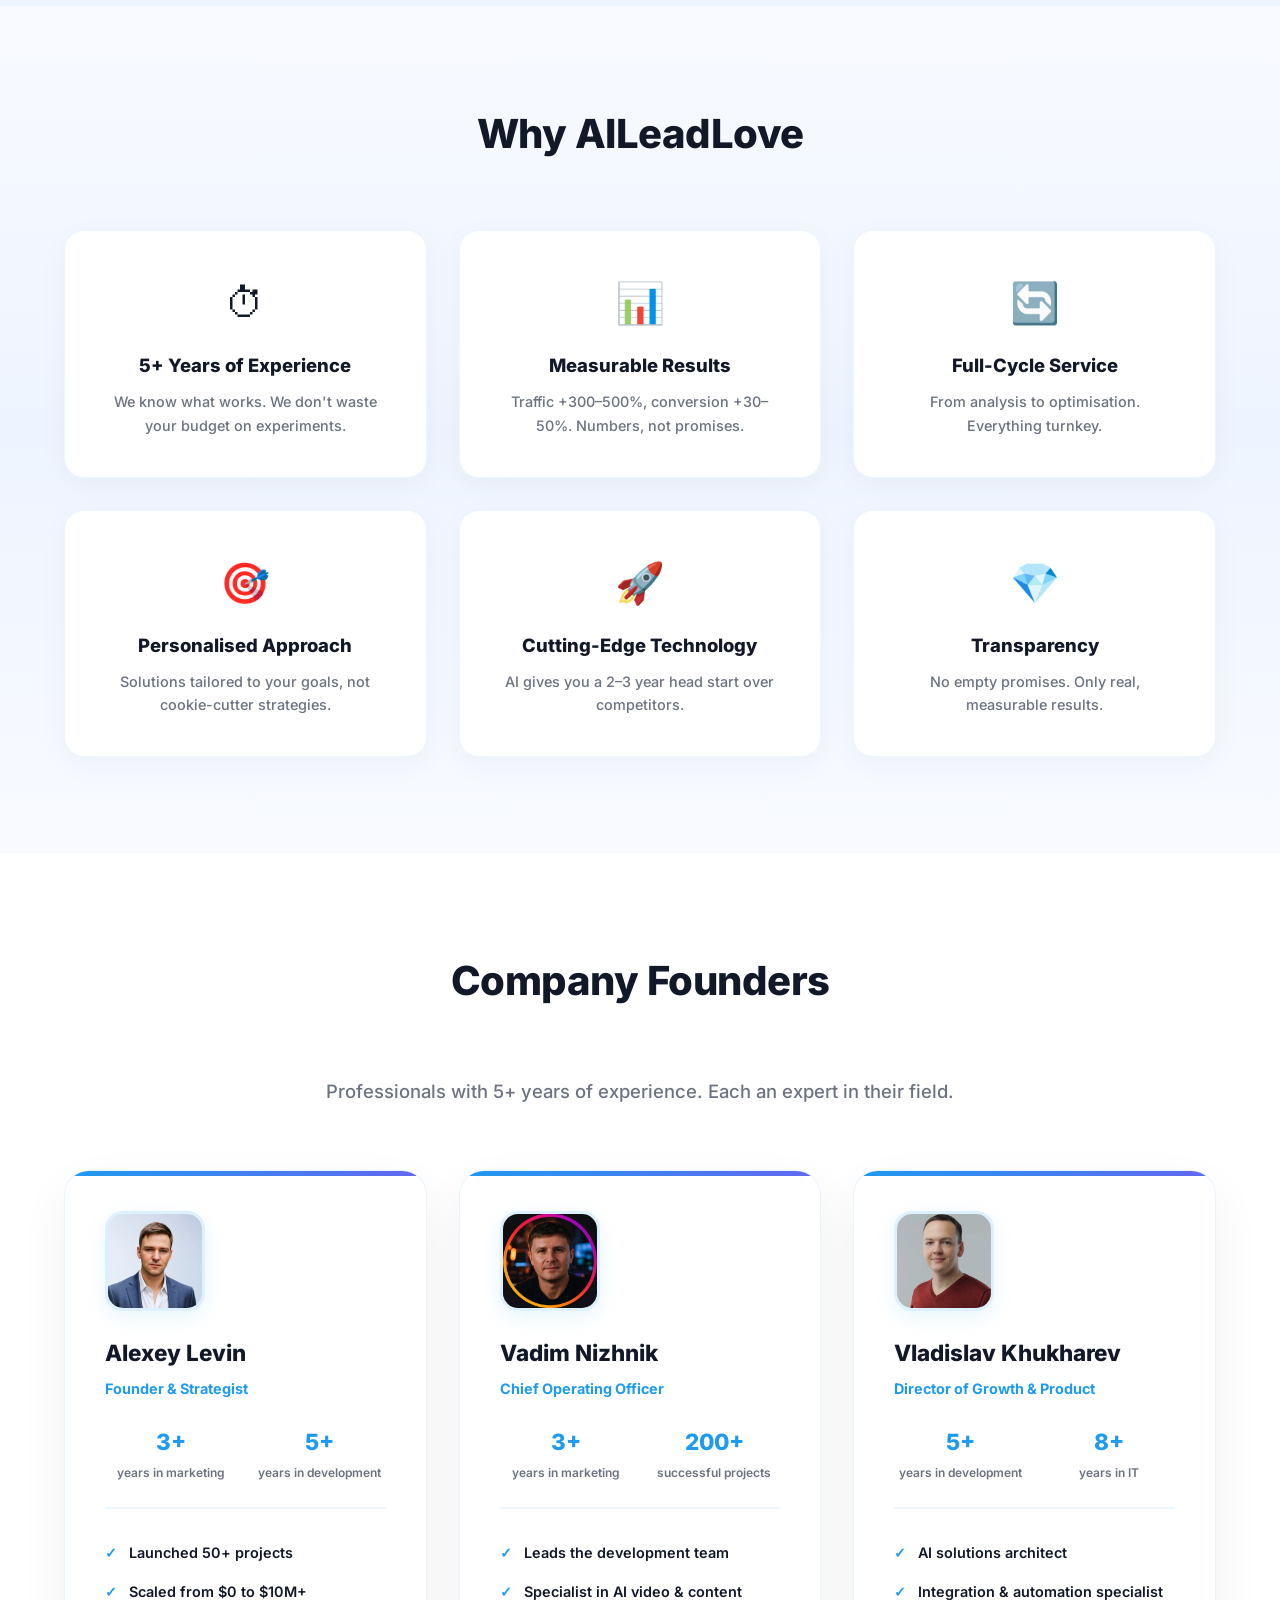
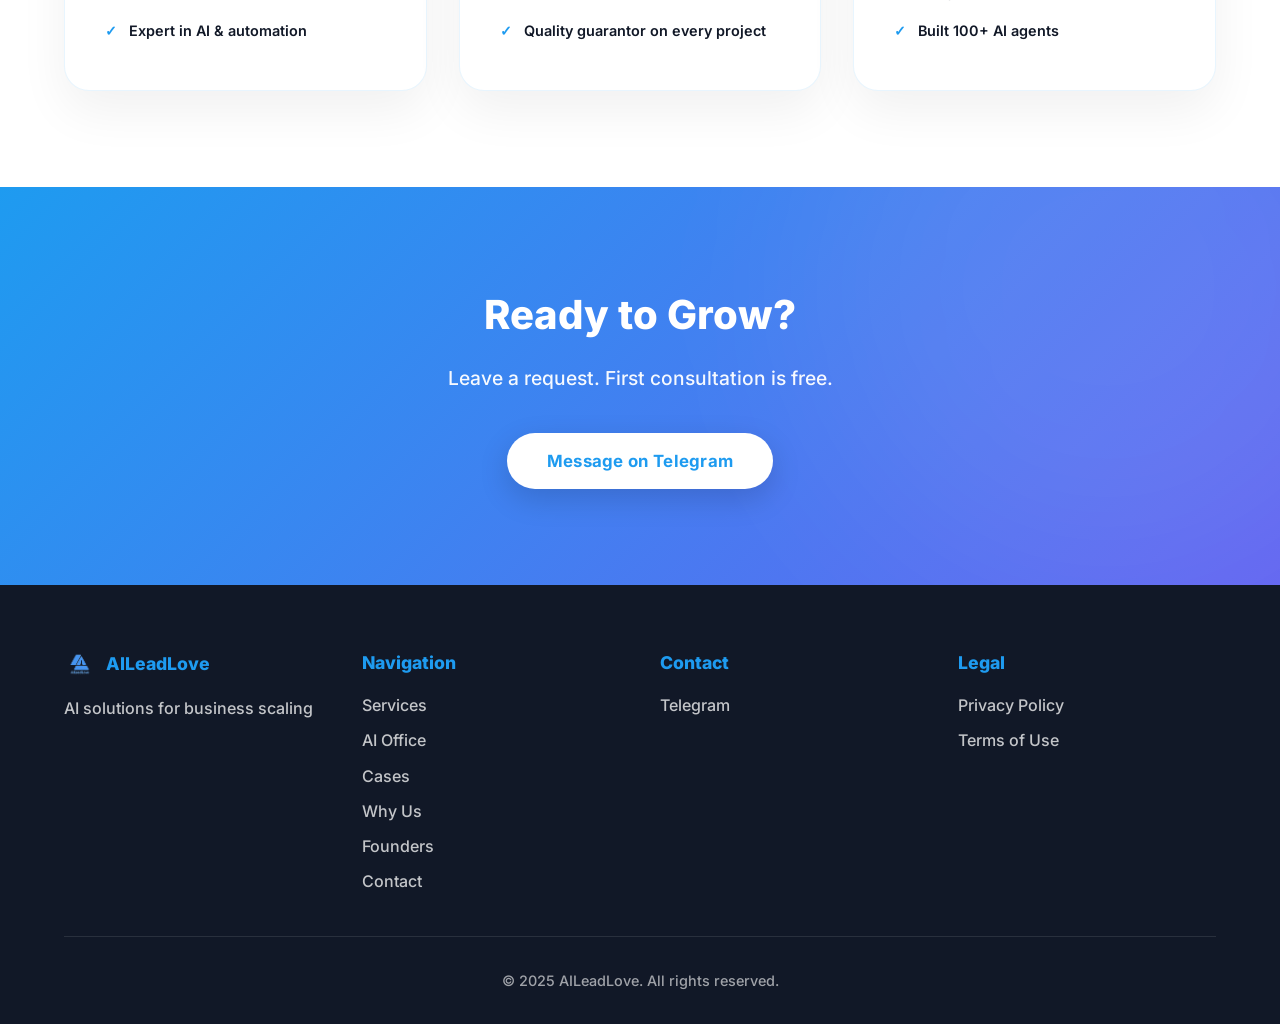
==== commit 567a53e5: "Add dedicated service pages and simplify homepage cards Move AI video examples to a dedicated page, " ====
--- a/index.html
+++ b/index.html
@@ -1,51 +1,45 @@
 <!DOCTYPE html>
-<html lang="en" itemscope itemtype="https://schema.org/WebPage"><head>
+
+<html itemscope="" itemtype="https://schema.org/WebPage" lang="en"><head>
 <meta charset="utf-8"/>
-<meta name="theme-color" content="#0a0a0f"/>
-<meta name="viewport" content="width=device-width, initial-scale=1.0, maximum-scale=5"/>
-
+<meta content="#0a0a0f" name="theme-color"/>
+<meta content="width=device-width, initial-scale=1.0, maximum-scale=5" name="viewport"/>
 <!-- Primary SEO -->
 <title>AILeadLove — AI Solutions for Business Growth</title>
-<meta name="description" content="AILeadLove creates AI videos, deploys AI agents, runs Telegram outreach and builds traffic systems to grow your business. Discovery and turnkey delivery."/>
-<meta name="keywords" content="AI video production, AI agents, business automation, traffic generation, AI marketing, AI business solutions, scale business with AI, AILeadLove"/>
-<meta name="author" content="AILeadLove"/>
-<meta name="robots" content="index, follow, max-image-preview:large, max-snippet:-1, max-video-preview:-1"/>
-<meta name="googlebot" content="index, follow"/>
-
+<meta content="AILeadLove creates AI videos, deploys AI agents, runs Telegram outreach and builds traffic systems to grow your business. Discovery and turnkey delivery." name="description"/>
+<meta content="AI video production, AI agents, business automation, traffic generation, AI marketing, AI business solutions, scale business with AI, AILeadLove" name="keywords"/>
+<meta content="AILeadLove" name="author"/>
+<meta content="index, follow, max-image-preview:large, max-snippet:-1, max-video-preview:-1" name="robots"/>
+<meta content="index, follow" name="googlebot"/>
 <!-- Canonical & hreflang -->
-<link rel="canonical" href="https://aileadlove.com/"/>
-<link rel="alternate" hreflang="en" href="https://aileadlove.com/"/>
-<link rel="alternate" hreflang="ru" href="https://aileadlove.ru/"/>
-<link rel="alternate" hreflang="x-default" href="https://aileadlove.com/"/>
-
+<link href="https://aileadlove.com/" rel="canonical"/>
+<link href="https://aileadlove.com/" hreflang="en" rel="alternate"/>
+<link href="https://aileadlove.ru/" hreflang="ru" rel="alternate"/>
+<link href="https://aileadlove.com/" hreflang="x-default" rel="alternate"/>
 <!-- Open Graph -->
-<meta property="og:type" content="website"/>
-<meta property="og:locale" content="en_US"/>
-<meta property="og:locale:alternate" content="ru_RU"/>
-<meta property="og:site_name" content="AILeadLove"/>
-<meta property="og:url" content="https://aileadlove.com/"/>
-<meta property="og:title" content="AILeadLove — AI Solutions for Business Growth"/>
-<meta property="og:description" content="AI videos, AI agents and traffic generation. Everything you need to grow. 5+ years of experience, 200+ successful projects."/>
-<meta property="og:image" content="https://d2xsxph8kpxj0f.cloudfront.net/310519663458361072/CLC9CvFw6EzBzRUxKGTfc6/aileadlove-og-image-HpdU2RFwaHR6sM2yEWXET2.png"/>
-<meta property="og:image:width" content="1200"/>
-<meta property="og:image:height" content="630"/>
-<meta property="og:image:alt" content="AILeadLove — AI Solutions for Business Growth"/>
-
+<meta content="website" property="og:type"/>
+<meta content="en_US" property="og:locale"/>
+<meta content="ru_RU" property="og:locale:alternate"/>
+<meta content="AILeadLove" property="og:site_name"/>
+<meta content="https://aileadlove.com/" property="og:url"/>
+<meta content="AILeadLove — AI Solutions for Business Growth" property="og:title"/>
+<meta content="AI videos, AI agents and traffic generation. Everything you need to grow. 5+ years of experience, 200+ successful projects." property="og:description"/>
+<meta content="https://d2xsxph8kpxj0f.cloudfront.net/310519663458361072/CLC9CvFw6EzBzRUxKGTfc6/aileadlove-og-image-HpdU2RFwaHR6sM2yEWXET2.png" property="og:image"/>
+<meta content="1200" property="og:image:width"/>
+<meta content="630" property="og:image:height"/>
+<meta content="AILeadLove — AI Solutions for Business Growth" property="og:image:alt"/>
 <!-- Twitter Card -->
-<meta name="twitter:card" content="summary_large_image"/>
-<meta name="twitter:site" content="@aileadlove"/>
-<meta name="twitter:title" content="AILeadLove — AI Solutions for Business Growth"/>
-<meta name="twitter:description" content="AI videos, AI agents and traffic generation. Everything you need to grow."/>
-<meta name="twitter:image" content="https://d2xsxph8kpxj0f.cloudfront.net/310519663458361072/CLC9CvFw6EzBzRUxKGTfc6/aileadlove-og-image-HpdU2RFwaHR6sM2yEWXET2.png"/>
-<meta name="twitter:image:alt" content="AILeadLove — AI Solutions for Business Growth"/>
-
-<meta name="google-site-verification" content="9LHW1iFUb7Rzuz09pujr85lVrqKVZosQqULW-vltPtY"/>
-
+<meta content="summary_large_image" name="twitter:card"/>
+<meta content="@aileadlove" name="twitter:site"/>
+<meta content="AILeadLove — AI Solutions for Business Growth" name="twitter:title"/>
+<meta content="AI videos, AI agents and traffic generation. Everything you need to grow." name="twitter:description"/>
+<meta content="https://d2xsxph8kpxj0f.cloudfront.net/310519663458361072/CLC9CvFw6EzBzRUxKGTfc6/aileadlove-og-image-HpdU2RFwaHR6sM2yEWXET2.png" name="twitter:image"/>
+<meta content="AILeadLove — AI Solutions for Business Growth" name="twitter:image:alt"/>
+<meta content="9LHW1iFUb7Rzuz09pujr85lVrqKVZosQqULW-vltPtY" name="google-site-verification"/>
 <!-- Favicon -->
-<link rel="icon" type="image/x-icon" href="/favicon.ico"/>
-<link rel="icon" type="image/png" sizes="32x32" href="/favicon.png"/>
-<link rel="apple-touch-icon" sizes="180x180" href="/apple-touch-icon.png"/>
-
+<link href="/favicon.ico" rel="icon" type="image/x-icon"/>
+<link href="/favicon.png" rel="icon" sizes="32x32" type="image/png"/>
+<link href="/apple-touch-icon.png" rel="apple-touch-icon" sizes="180x180"/>
 <!-- Schema.org JSON-LD: Organization -->
 <script type="application/ld+json">
 {
@@ -85,7 +79,6 @@
   ]
 }
 </script>
-
 <!-- Schema.org JSON-LD: WebSite -->
 <script type="application/ld+json">
 {
@@ -101,7 +94,6 @@
   }
 }
 </script>
-
 <!-- Schema.org JSON-LD: Service (AI Video Production) -->
 <script type="application/ld+json">
 {
@@ -118,7 +110,6 @@
   "serviceType": "AI Video Production"
 }
 </script>
-
 <!-- Schema.org JSON-LD: Service (AI Agents) -->
 <script type="application/ld+json">
 {
@@ -135,7 +126,6 @@
   "serviceType": "AI Business Automation"
 }
 </script>
-
 <!-- Schema.org JSON-LD: Service (Telegram Outreach) -->
 <script type="application/ld+json">
 {
@@ -148,7 +138,6 @@
   "serviceType": "Telegram Outreach"
 }
 </script>
-
 <!-- Schema.org JSON-LD: Service (AI Agent Office) -->
 <script type="application/ld+json">
 {
@@ -161,7 +150,6 @@
   "serviceType": "AI Business Automation"
 }
 </script>
-
 <!-- Schema.org JSON-LD: FAQPage -->
 <script type="application/ld+json">
 {
@@ -195,214 +183,16 @@
   ]
 }
 </script>
-
 <!-- Fonts & Styles -->
 <link href="/fonts/inter.css" rel="stylesheet"/>
-<link href="styles.min.css?v=20" rel="stylesheet"/>
-
+<link href="styles.min.css?v=21" rel="stylesheet"/>
 <!-- Preload LCP image -->
-<link rel="preload" as="image" href="/images/maYumtEoHCNyFxCc.webp" fetchpriority="high"/>
-</head><body><nav class="navbar" aria-label="Main navigation"><div class="container"><div class="navbar-content"><div class="logo"><a href="/">
-                <img src="/images/logo.png" alt="AILeadLove Logo" style="height: 40px; display: inline-block; margin-right: 12px; vertical-align: middle;">
-                <span class="logo-text" style="display: inline-block; vertical-align: middle; font-weight: 700; font-size: 1.1rem; color: var(--text-dark);">AILeadLove</span>
-            </a></div><div class="hamburger"><span></span><span></span><span></span></div><ul class="nav-links"><li><a href="#services">Services</a></li><li><a href="/aioffice/">AI Office</a></li><li><a href="#cases">Cases</a></li><li><a href="#partners">Partners</a></li><li><a href="#portfolio">Portfolio</a></li><li><a href="#why-us">Why Us</a></li><li><a href="#team">Founders</a></li><li><a class="cta-nav" href="#contact">Contact</a></li></ul></div></div></nav><section class="hero" aria-label="Hero banner"><div class="hero-background"><div class="gradient-blob blob-1"></div><div class="gradient-blob blob-2"></div><div class="gradient-blob blob-3"></div></div><div class="container hero-content"><div class="hero-text fade-in"><h1 class="hero-title">AI Solutions to Scale Your Business</h1><p class="hero-subtitle">AI Videos, AI Agents and Traffic Generation. Everything you need to grow.</p><div class="brand-meaning"><span class="meaning-item"><strong>AI</strong> — the power of artificial intelligence</span><span class="meaning-divider">•</span><span class="meaning-item"><strong>Lead</strong> — a steady stream of qualified clients</span><span class="meaning-divider">•</span><span class="meaning-item"><strong>Love</strong> — crafted with love <span class="heart-inline">❤</span></span></div><a class="btn btn-primary btn-lg" href="https://t.me/lekslevin" target="_blank" rel="noopener noreferrer" title="Get a free AI solutions consultation">Get a Free Consultation</a></div><div class="hero-visual fade-in-delay"><div class="floating-card card-1"><div class="card-icon">🎬</div><p>AI Video</p></div><div class="floating-card card-2"><div class="card-icon">🤖</div><p>AI Agents</p></div><div class="floating-card card-3"><div class="card-icon">📈</div><p>Traffic</p></div></div></div></section><section class="intro" aria-label="About AILeadLove"><div class="container"><div class="intro-content fade-in-up"><h2>What We Do</h2><p>We create AI-powered videos, build intelligent AI agents, and drive targeted traffic. We help brands multiply their revenue and visibility through cutting-edge technology.</p><p class="highlight">A team with 5+ years of experience. Results you can measure.</p></div></div></section><section class="services" id="services" aria-label="AILeadLove Services"><div class="container"><h2 class="section-title fade-in-up">Our Services</h2><div class="service-block fade-in-up"><div class="service-header"><div class="service-icon">🎬</div><h3>AI Video Production</h3></div><p class="service-description">Professional AI-generated videos that capture audiences and generate leads.</p><div class="service-features"><div class="feature"><span class="feature-icon">✓</span><span>Brand &amp; audience analysis</span></div><div class="feature"><span class="feature-icon">✓</span><span>Script development</span></div><div class="feature"><span class="feature-icon">✓</span><span>AI video creation</span></div><div class="feature"><span class="feature-icon">✓</span><span>Platform optimisation</span></div><div class="feature"><span class="feature-icon">✓</span><span>Proprietary view-growth technology</span></div></div></div><div class="service-block fade-in-up"><div class="service-header"><div class="service-icon">🤖</div><h3>AI Agents for Automation</h3></div><p class="service-description">Smart agents that work 24/7 and save your time and money.</p><div class="agents-grid"><div class="agent-card"><h5>Sales Lead Agent</h5><p>Engages, warms up, and hands off to your team</p><span class="agent-result">+30–50% conversion</span></div><div class="agent-card"><h5>Customer Support</h5><p>Handles 80–90% of queries around the clock</p><span class="agent-result">Save $3,000–6,000/mo</span></div><div class="agent-card"><h5>Process Optimisation</h5><p>Reports, invoices, routine automation</p><span class="agent-result">100+ hours saved/mo</span></div><div class="agent-card"><h5>Market Intelligence</h5><p>Trends, competitors, daily briefings</p><span class="agent-result">Always ahead of the market</span></div><div class="agent-card"><h5>Expert Consultant</h5><p>Consultations, product onboarding</p><span class="agent-result">+20–40% conversion</span></div></div></div><div class="service-block fade-in-up"><div class="service-header"><div class="service-icon">📈</div><h3>Traffic from All Social Networks</h3></div><p class="service-description">A full-cycle approach: from channel setup to results analysis.</p><div class="service-features"><div class="feature"><span class="feature-icon">✓</span><span>Audience &amp; competitor analysis</span></div><div class="feature"><span class="feature-icon">✓</span><span>Channel preparation</span></div><div class="feature"><span class="feature-icon">✓</span><span>Algorithm optimisation</span></div><div class="feature"><span class="feature-icon">✓</span><span>Content creation</span></div><div class="feature"><span class="feature-icon">✓</span><span>End-to-end analytics</span></div><div class="feature"><span class="feature-icon">✓</span><span>Weekly reports</span></div></div><div class="platforms"><span class="platform-tag">Telegram</span><span class="platform-tag">WhatsApp</span><span class="platform-tag">Instagram</span><span class="platform-tag">TikTok</span><span class="platform-tag">YouTube</span><span class="platform-tag">LinkedIn</span><span class="platform-tag">Google</span><span class="platform-tag">Facebook</span><span class="platform-tag">X (Twitter)</span></div></div></div><div class="container"><div class="service-block fade-in-up"><div class="service-header"><div class="service-icon">🤝</div><h3>Traffic for MLM Companies</h3></div><p class="service-description">A dedicated partner-acquisition programme for MLM entrepreneurs. We build and configure the complete traffic system: AI videos, an AI lead agent, and booked meetings.</p><div class="service-features"><div class="feature"><span class="feature-icon">✓</span><span>AI video traffic</span></div><div class="feature"><span class="feature-icon">✓</span><span>AI lead-agent qualification</span></div><div class="feature"><span class="feature-icon">✓</span><span>Meetings booked for you</span></div><div class="feature"><span class="feature-icon">✓</span><span>Special rate for MLM leaders</span></div><div class="feature"><span class="feature-icon">✓</span><span>10,000 RUB for 10 meetings</span></div><div class="feature"><span class="feature-icon">✓</span><span>Unlimited meeting volume</span></div></div><div class="platforms"><a class="platform-tag" href="https://t.me/lekslevin" target="_blank" rel="noopener noreferrer" style="cursor: pointer; text-decoration: none; display: inline-block;">Learn more</a></div></div></div><div class="service-block fade-in-up"><div class="service-header"><div class="service-icon">🧠</div><h3>AI Agent Office</h3></div><p class="service-description">We implement a turnkey AI office that runs as an independent workspace on your computer with controlled access. AI agents support client work, content, sales, analytics, and internal workflows every day — with roles tailored to your business model.</p><div class="service-features"><div class="feature"><span class="feature-icon">✓</span><span>AI agents for your workflows</span></div><div class="feature"><span class="feature-icon">✓</span><span>CRM and client operations</span></div><div class="feature"><span class="feature-icon">✓</span><span>Content, copy, and video</span></div><div class="feature"><span class="feature-icon">✓</span><span>Sales and funnel mapping</span></div><div class="feature"><span class="feature-icon">✓</span><span>Tasks from team chats</span></div><div class="feature"><span class="feature-icon">✓</span><span>Analytics and digital memory</span></div></div><div class="platforms"><a class="platform-tag" href="https://t.me/lekslevin" target="_blank" rel="noopener noreferrer" style="cursor:pointer;text-decoration:none;display:inline-block;">Book a Diagnostic Call</a></div></div></section><section class="case-studies" id="cases" aria-label="Cases and Results"><div class="container"><h2 class="section-title fade-in-up">Our Cases</h2><div class="ai-video-cases-block">
-<h3 class="subsection-title fade-in-up">AI Video Cases</h3>
-<div class="ai-video-case fade-in-up">
-<div class="ai-case-header">
-<div class="ai-case-logo">
-<div class="ai-case-logo-placeholder">WW</div>
-</div>
-<div class="ai-case-info">
-<h4>WhiteWay</h4>
-<p class="ai-case-company">Investment &amp; Consulting Company</p>
-<p class="case-task">Goal: Increase brand awareness and generate leads</p>
-</div>
-</div>
-<div class="ai-case-videos">
-<div class="case-video-block">
-<div class="case-video-poster" data-src="https://vkvideo.ru/video_ext.php?oid=-212536794&amp;id=456239211&amp;hd=2&amp;autoplay=1" onclick="playVideo(this)">
-<img alt="AI video production — AILeadLove portfolio" decoding="async" fetchpriority="high" height="315" loading="eager" src="/images/maYumtEoHCNyFxCc.webp" width="560"/>
-<div class="play-btn-overlay"><svg fill="none" viewbox="0 0 60 60" xmlns="http://www.w3.org/2000/svg"><circle cx="30" cy="30" fill="rgba(255,255,255,0.9)" r="30"></circle><polygon fill="#1e9bf0" points="24,18 46,30 24,42"></polygon></svg></div>
-</div>
-</div>
-<div class="case-video-block">
-<div class="case-video-poster" data-src="https://vkvideo.ru/video_ext.php?oid=-212536794&amp;id=456239210&amp;hd=2&amp;autoplay=1" onclick="playVideo(this)">
-<img alt="AI video production — AILeadLove portfolio" decoding="async" fetchpriority="high" height="315" loading="eager" src="/images/rDlcYUosVaVWculi.webp" width="560"/>
-<div class="play-btn-overlay"><svg fill="none" viewbox="0 0 60 60" xmlns="http://www.w3.org/2000/svg"><circle cx="30" cy="30" fill="rgba(255,255,255,0.9)" r="30"></circle><polygon fill="#1e9bf0" points="24,18 46,30 24,42"></polygon></svg></div>
-</div>
-</div>
-<div class="case-video-block">
-<div class="case-video-poster" data-src="https://vkvideo.ru/video_ext.php?oid=-212536794&amp;id=456239213&amp;hd=2&amp;autoplay=1" onclick="playVideo(this)">
-<img alt="AI video production — AILeadLove portfolio" decoding="async" fetchpriority="high" height="315" loading="eager" src="/images/SOfIhqVKZfptfbSX.webp" width="560"/>
-<div class="play-btn-overlay"><svg fill="none" viewbox="0 0 60 60" xmlns="http://www.w3.org/2000/svg"><circle cx="30" cy="30" fill="rgba(255,255,255,0.9)" r="30"></circle><polygon fill="#1e9bf0" points="24,18 46,30 24,42"></polygon></svg></div>
-</div>
-</div>
-</div>
-<div class="ai-case-results">
-<div class="ai-result-item"><span class="ai-result-num">500K+</span><span class="ai-result-label">views</span></div>
-<div class="ai-result-item"><span class="ai-result-num">4,000+</span><span class="ai-result-label">click-throughs</span></div>
-<div class="ai-result-item"><span class="ai-result-num">40+</span><span class="ai-result-label">leads generated</span></div>
-</div>
-</div>
-<div class="ai-video-case fade-in-up">
-<div class="ai-case-header">
-<div class="ai-case-logo">
-<div class="ai-case-logo-placeholder">OH</div>
-</div>
-<div class="ai-case-info">
-<h4>Oscar Hartman Event</h4>
-<p class="ai-case-company">Entrepreneurship Conference</p>
-<p class="case-task">Goal: Sell out event tickets</p>
-</div>
-</div>
-<div class="ai-case-videos">
-<div class="case-video-block">
-<div class="case-video-poster" data-src="https://vkvideo.ru/video_ext.php?oid=-212536794&amp;id=456239219&amp;hd=2&amp;autoplay=1" onclick="playVideo(this)">
-<img alt="AI video production — AILeadLove portfolio" decoding="async" fetchpriority="high" height="315" loading="eager" src="/images/JCWoebCXAxqNMniZ.webp" width="560"/>
-<div class="play-btn-overlay"><svg fill="none" viewbox="0 0 60 60" xmlns="http://www.w3.org/2000/svg"><circle cx="30" cy="30" fill="rgba(255,255,255,0.9)" r="30"></circle><polygon fill="#1e9bf0" points="24,18 46,30 24,42"></polygon></svg></div>
-</div>
-</div>
-<div class="case-video-block">
-<div class="case-video-poster" data-src="https://vkvideo.ru/video_ext.php?oid=-212536794&amp;id=456239218&amp;hd=2&amp;autoplay=1" onclick="playVideo(this)">
-<img alt="AI video production — AILeadLove portfolio" decoding="async" fetchpriority="high" height="315" loading="eager" src="/images/GEMmzYqXlLzNIAME.webp" width="560"/>
-<div class="play-btn-overlay"><svg fill="none" viewbox="0 0 60 60" xmlns="http://www.w3.org/2000/svg"><circle cx="30" cy="30" fill="rgba(255,255,255,0.9)" r="30"></circle><polygon fill="#1e9bf0" points="24,18 46,30 24,42"></polygon></svg></div>
-</div>
-</div>
-<div class="case-video-block">
-<div class="case-video-poster" data-src="https://vkvideo.ru/video_ext.php?oid=-212536794&amp;id=456239217&amp;hd=2&amp;autoplay=1" onclick="playVideo(this)">
-<img alt="AI video production — AILeadLove portfolio" decoding="async" fetchpriority="high" height="315" loading="eager" src="/images/CUdZFOkvrutTvNFW.webp" width="560"/>
-<div class="play-btn-overlay"><svg fill="none" viewbox="0 0 60 60" xmlns="http://www.w3.org/2000/svg"><circle cx="30" cy="30" fill="rgba(255,255,255,0.9)" r="30"></circle><polygon fill="#1e9bf0" points="24,18 46,30 24,42"></polygon></svg></div>
-</div>
-</div>
-</div>
-<div class="ai-case-results">
-<div class="ai-result-item"><span class="ai-result-num">162+</span><span class="ai-result-label">click-throughs</span></div>
-<div class="ai-result-item"><span class="ai-result-num">✓</span><span class="ai-result-label">Tickets sold out</span></div>
-<div class="ai-result-item"><span class="ai-result-num">100%</span><span class="ai-result-label">Event held successfully</span></div>
-</div>
-</div>
-</div>
-<div class="complex-cases-block"><h3 class="subsection-title fade-in-up">Full-Cycle Promotion Cases</h3></div><div class="cases-grid"><div class="case-card fade-in-up"><div class="case-image"><img alt="HABITAT — AILeadLove automation case study" decoding="async" fetchpriority="auto" height="72" loading="lazy" src="/images/oikucGQpfwqLygIy.webp" width="72"/></div><div class="case-content"><h4>HABITAT</h4><p class="case-task">Client acquisition through automation</p><div class="case-metrics"><span class="metric">+45% conversion</span><span class="metric">80% automated</span></div><a class="case-link" href="https://teletype.media/@aileadlove/keysy" target="_blank" rel="noopener noreferrer" title="View full case study on Teletype">View case →</a></div></div><div class="case-card fade-in-up"><div class="case-image"><img alt="EM Platform — AILeadLove customer support case study" decoding="async" fetchpriority="auto" height="72" loading="lazy" src="/images/CZmiSkQWYcAeQkUq.webp" width="72"/></div><div class="case-content"><h4>EM Platform</h4><p class="case-task">Support team offloading</p><div class="case-metrics"><span class="metric">85% queries via AI</span><span class="metric">Save $4,500/mo</span></div><a class="case-link" href="https://teletype.media/@aileadlove/keysy" target="_blank" rel="noopener noreferrer" title="View full case study on Teletype">View case →</a></div></div><div class="case-card fade-in-up"><div class="case-image"><img alt="BST Trading — AILeadLove market monitoring case study" decoding="async" fetchpriority="auto" height="72" loading="lazy" src="/images/vDGevULLjeyoitgg.webp" width="72"/></div><div class="case-content"><h4>BST Trading</h4><p class="case-task">Real-time market monitoring</p><div class="case-metrics"><span class="metric">+30% accuracy</span><span class="metric">Real-time data</span></div><a class="case-link" href="https://teletype.media/@aileadlove/keysy" target="_blank" rel="noopener noreferrer" title="View full case study on Teletype">View case →</a></div></div><div class="case-card fade-in-up"><div class="case-image"><img alt="MEN MAFIA — AILeadLove brand awareness case study" decoding="async" fetchpriority="auto" height="72" loading="lazy" src="/images/GbLxVYkwcXgUBKVK.webp" width="72"/></div><div class="case-content"><h4>MEN MAFIA</h4><p class="case-task">Brand awareness growth</p><div class="case-metrics"><span class="metric">300K views</span><span class="metric">+50% sales</span></div><a class="case-link" href="https://teletype.media/@aileadlove/keysy" target="_blank" rel="noopener noreferrer" title="View full case study on Teletype">View case →</a></div></div></div><div class="complex-cases-end"></div></div></section><section class="partners-section" id="partners" aria-label="Our Partners"><div class="container"><h2 class="section-title fade-in-up">Our Partners</h2><p class="partners-subtitle fade-in-up">Projects that share our values and create meaningful change.</p><div class="partners-grid"><article class="partner-card fade-in-up"><div class="partner-card-visual"><img class="partner-card-image" src="/images/states-transit-partner.webp" alt="Transit of States — transformational retreat in Bali" width="720" height="720" loading="lazy" decoding="async"/><div class="partner-card-image-overlay" aria-hidden="true"></div></div><div class="partner-card-content"><div class="partner-eyebrow"><span class="partner-dot"></span> Partner project</div><h3>Transit of States</h3><p class="partner-card-lead">A three-day transformational retreat in Bali for people ready to reset, reconnect with themselves, and regain clarity.</p><p class="partner-card-text">Body-based practices, emotional work, and a deeper reset of mindset help participants move forward with more freedom and focus.</p><div class="partner-tags"><span>Transformational retreat</span><span>Bali, Indonesia</span><span>Interview required</span></div><a class="btn btn-primary partner-card-button" href="https://statestransit.com/" target="_blank" rel="noopener noreferrer" title="Visit the Transit of States website">Visit website <span aria-hidden="true">↗</span></a></div></article><article class="partner-card fade-in-up"><div class="partner-card-visual partner-card-logo-visual"><div class="partner-card-logo-lockup"><img class="partner-card-logo" src="/images/skrepa-logo.png" alt="SKREPA logo" width="56" height="42" loading="lazy" decoding="async"/><span>SKREPA</span></div></div><div class="partner-card-content"><div class="partner-eyebrow"><span class="partner-dot"></span> Partner project</div><h3>SKREPA</h3><p class="partner-card-lead">A project built around social cohesion, care for compatriots, and integrity in every undertaking.</p><p class="partner-card-text">SKREPA creates a space where a human approach and responsibility become the foundation for collective action.</p><div class="partner-tags"><span>Social cohesion</span><span>Care for people</span><span>Integrity in action</span></div><a class="btn btn-primary partner-card-button" href="https://skrepa.org/" target="_blank" rel="noopener noreferrer" title="Visit the SKREPA website">Visit website <span aria-hidden="true">↗</span></a></div></article></div></div></section><section class="video-portfolio" id="portfolio" aria-label="AI Video Portfolio">
-<div class="container">
-<h2 class="section-title fade-in-up">AI Video Portfolio</h2>
-<p class="portfolio-subtitle fade-in-up">All our work — watch it right here</p>
-<!-- SHORT CLIPS: Reels-style horizontal scroll -->
-<div class="reels-section fade-in-up">
-<h3 class="reels-title">Vertical Format AI Videos</h3>
-<div class="reels-scroll-wrapper">
-<button aria-label="Previous" class="reels-nav reels-nav-prev" onclick="scrollReels(-1)">‹</button>
-<div class="reels-track" id="reelsTrack"><div class="reel-item">
-<iframe allow="autoplay; encrypted-media; fullscreen; picture-in-picture" allowfullscreen="" data-src="https://vkvideo.ru/video_ext.php?oid=-212536794&amp;id=456239248&amp;hd=2" frameborder="0" loading="lazy" src="about:blank"></iframe>
-</div>
-<div class="reel-item">
-<iframe allow="autoplay; encrypted-media; fullscreen; picture-in-picture" allowfullscreen="" data-src="https://vkvideo.ru/video_ext.php?oid=-212536794&amp;id=456239247&amp;hd=2" frameborder="0" loading="lazy" src="about:blank"></iframe>
-</div>
-<div class="reel-item">
-<iframe allow="autoplay; encrypted-media; fullscreen; picture-in-picture" allowfullscreen="" data-src="https://vkvideo.ru/video_ext.php?oid=-212536794&amp;id=456239246&amp;hd=2" frameborder="0" loading="lazy" src="about:blank"></iframe>
-</div>
-<div class="reel-item">
-<iframe allow="autoplay; encrypted-media; fullscreen; picture-in-picture" allowfullscreen="" data-src="https://vkvideo.ru/video_ext.php?oid=-212536794&amp;id=456239245&amp;hd=2" frameborder="0" loading="lazy" src="about:blank"></iframe>
-</div>
-<div class="reel-item">
-<iframe allow="autoplay; encrypted-media; fullscreen; picture-in-picture" allowfullscreen="" data-src="https://vkvideo.ru/video_ext.php?oid=-212536794&amp;id=456239239&amp;hd=2" frameborder="0" loading="lazy" src="about:blank"></iframe>
-</div>
-<div class="reel-item">
-<iframe allow="autoplay; encrypted-media; fullscreen; picture-in-picture" allowfullscreen="" data-src="https://vkvideo.ru/video_ext.php?oid=-212536794&amp;id=456239238&amp;hd=2" frameborder="0" loading="lazy" src="about:blank"></iframe>
-</div>
-<div class="reel-item">
-<iframe allow="autoplay; encrypted-media; fullscreen; picture-in-picture" allowfullscreen="" data-src="https://vkvideo.ru/video_ext.php?oid=-212536794&amp;id=456239237&amp;hd=2" frameborder="0" loading="lazy" src="about:blank"></iframe>
-</div>
-<div class="reel-item">
-<iframe allow="autoplay; encrypted-media; fullscreen; picture-in-picture" allowfullscreen="" data-src="https://vkvideo.ru/video_ext.php?oid=-212536794&amp;id=456239236&amp;hd=2" frameborder="0" loading="lazy" src="about:blank"></iframe>
-</div>
-<div class="reel-item">
-<iframe allow="autoplay; encrypted-media; fullscreen; picture-in-picture" allowfullscreen="" data-src="https://vkvideo.ru/video_ext.php?oid=-212536794&amp;id=456239235&amp;hd=2" frameborder="0" loading="lazy" src="about:blank"></iframe>
-</div>
-<div class="reel-item">
-<iframe allow="autoplay; encrypted-media; fullscreen; picture-in-picture" allowfullscreen="" data-src="https://vkvideo.ru/video_ext.php?oid=-212536794&amp;id=456239234&amp;hd=2" frameborder="0" loading="lazy" src="about:blank"></iframe>
-</div>
-<div class="reel-item">
-<iframe allow="autoplay; encrypted-media; fullscreen; picture-in-picture" allowfullscreen="" data-src="https://vkvideo.ru/video_ext.php?oid=-212536794&amp;id=456239233&amp;hd=2" frameborder="0" loading="lazy" src="about:blank"></iframe>
-</div>
-<div class="reel-item">
-<iframe allow="autoplay; encrypted-media; fullscreen; picture-in-picture" allowfullscreen="" data-src="https://vkvideo.ru/video_ext.php?oid=-212536794&amp;id=456239232&amp;hd=2" frameborder="0" loading="lazy" src="about:blank"></iframe>
-</div>
-</div><div class="swipe-hint">
-<span class="swipe-hint-icon">👆</span>
-<span class="swipe-hint-text">Swipe to see more videos</span>
-<span class="swipe-hint-arrow">→</span>
-</div>
-<button aria-label="Next" class="reels-nav reels-nav-next" onclick="scrollReels(1)">›</button>
-</div>
-<div class="reels-dots" id="reelsDots"></div>
-</div>
-<!-- LONG VIDEOS: Grid gallery -->
-<div class="gallery-section fade-in-up">
-<h3 class="reels-title">Horizontal Format AI Videos</h3>
-<div class="gallery-category fade-in-up">
-<h4 class="gallery-category-title">AI Music Videos</h4>
-<div class="videos-gallery">
-<div class="gallery-item fade-in-up">
-<div class="gallery-video">
-<div class="case-video-poster" data-src="https://vkvideo.ru/video_ext.php?oid=-212536794&amp;id=456239223&amp;hd=2&amp;autoplay=1" onclick="playVideo(this)">
-<img alt="AI video production — AILeadLove portfolio" decoding="async" fetchpriority="auto" height="315" loading="lazy" src="/images/ZmOiSPdzJNeIHryS.webp" width="560"/>
-<div class="play-btn-overlay"><svg fill="none" viewbox="0 0 60 60" xmlns="http://www.w3.org/2000/svg"><circle cx="30" cy="30" fill="rgba(255,255,255,0.9)" r="30"></circle><polygon fill="#1e9bf0" points="24,18 46,30 24,42"></polygon></svg></div>
-</div>
-</div>
-</div>
-<div class="gallery-item fade-in-up">
-<div class="gallery-video">
-<div class="case-video-poster" data-src="https://vkvideo.ru/video_ext.php?oid=-212536794&amp;id=456239215&amp;hd=2&amp;autoplay=1" onclick="playVideo(this)">
-<img alt="AI video production — AILeadLove portfolio" decoding="async" fetchpriority="auto" height="315" loading="lazy" src="/images/VhSmONVeJGvkjEKR.webp" width="560"/>
-<div class="play-btn-overlay"><svg fill="none" viewbox="0 0 60 60" xmlns="http://www.w3.org/2000/svg"><circle cx="30" cy="30" fill="rgba(255,255,255,0.9)" r="30"></circle><polygon fill="#1e9bf0" points="24,18 46,30 24,42"></polygon></svg></div>
-</div>
-</div>
-</div>
-</div>
-</div>
-<div class="gallery-category fade-in-up">
-<h4 class="gallery-category-title">AI Social Media Videos</h4>
-<div class="videos-gallery">
-<div class="gallery-item fade-in-up">
-<div class="gallery-video">
-<div class="case-video-poster" data-src="https://vkvideo.ru/video_ext.php?oid=-212536794&amp;id=456239221&amp;hd=2&amp;autoplay=1" onclick="playVideo(this)">
-<img alt="AI video for Nutella — AILeadLove" decoding="async" fetchpriority="auto" height="315" loading="lazy" src="/images/GPrwicDoXPplbRCo.webp" width="560"/>
-<div class="play-btn-overlay"><svg fill="none" viewbox="0 0 60 60" xmlns="http://www.w3.org/2000/svg"><circle cx="30" cy="30" fill="rgba(255,255,255,0.9)" r="30"></circle><polygon fill="#1e9bf0" points="24,18 46,30 24,42"></polygon></svg></div>
-</div>
-</div>
-<div class="gallery-label">Nutella</div>
-</div>
-<div class="gallery-item fade-in-up">
-<div class="gallery-video">
-<div class="case-video-poster" data-src="https://vkvideo.ru/video_ext.php?oid=-212536794&amp;id=456239212&amp;hd=2&amp;autoplay=1" onclick="playVideo(this)">
-<img alt="AI video for investment company — AILeadLove" decoding="async" fetchpriority="auto" height="315" loading="lazy" src="/images/uJeDOlyMoyzfFlVw.webp" width="560"/>
-<div class="play-btn-overlay"><svg fill="none" viewbox="0 0 60 60" xmlns="http://www.w3.org/2000/svg"><circle cx="30" cy="30" fill="rgba(255,255,255,0.9)" r="30"></circle><polygon fill="#1e9bf0" points="24,18 46,30 24,42"></polygon></svg></div>
-</div>
-</div>
-<div class="gallery-label">Investment Company</div>
-</div>
-<div class="gallery-item fade-in-up">
-<div class="gallery-video">
-<div class="case-video-poster" data-src="https://vkvideo.ru/video_ext.php?oid=-212536794&amp;id=456239203&amp;hd=2&amp;autoplay=1" onclick="playVideo(this)">
-<img alt="AI video for real estate agency — AILeadLove" decoding="async" fetchpriority="auto" height="315" loading="lazy" src="/images/ttCRvuImEEaMOBeJ.webp" width="560"/>
-<div class="play-btn-overlay"><svg fill="none" viewbox="0 0 60 60" xmlns="http://www.w3.org/2000/svg"><circle cx="30" cy="30" fill="rgba(255,255,255,0.9)" r="30"></circle><polygon fill="#1e9bf0" points="24,18 46,30 24,42"></polygon></svg></div>
-</div>
-</div>
-<div class="gallery-label">Real Estate Agency</div>
-</div>
-<div class="gallery-item fade-in-up">
-<div class="gallery-video">
-<div class="case-video-poster" data-src="https://vkvideo.ru/video_ext.php?oid=-212536794&amp;id=456239204&amp;hd=2&amp;autoplay=1" onclick="playVideo(this)">
-<img alt="AI video for real estate agency — AILeadLove" decoding="async" fetchpriority="auto" height="315" loading="lazy" src="/images/TaoVMQUUhRFXzLek.webp" width="560"/>
-<div class="play-btn-overlay"><svg fill="none" viewbox="0 0 60 60" xmlns="http://www.w3.org/2000/svg"><circle cx="30" cy="30" fill="rgba(255,255,255,0.9)" r="30"></circle><polygon fill="#1e9bf0" points="24,18 46,30 24,42"></polygon></svg></div>
-</div>
-</div>
-<div class="gallery-label">Real Estate Agency</div>
-</div>
-</div>
-</div>
-</div>
-</div></section><section class="why-us" id="why-us" aria-label="Why AILeadLove"><div class="container"><h2 class="section-title fade-in-up">Why AILeadLove</h2><div class="advantages-grid"><div class="advantage-card fade-in-up"><div class="advantage-icon">⏱</div><h4>5+ Years of Experience</h4><p>We know what works. We don't waste your budget on experiments.</p></div><div class="advantage-card fade-in-up"><div class="advantage-icon">📊</div><h4>Measurable Results</h4><p>Traffic +300–500%, conversion +30–50%. Numbers, not promises.</p></div><div class="advantage-card fade-in-up"><div class="advantage-icon">🔄</div><h4>Full-Cycle Service</h4><p>From analysis to optimisation. Everything turnkey.</p></div><div class="advantage-card fade-in-up"><div class="advantage-icon">🎯</div><h4>Personalised Approach</h4><p>Solutions tailored to your goals, not cookie-cutter strategies.</p></div><div class="advantage-card fade-in-up"><div class="advantage-icon">🚀</div><h4>Cutting-Edge Technology</h4><p>AI gives you a 2–3 year head start over competitors.</p></div><div class="advantage-card fade-in-up"><div class="advantage-icon">💎</div><h4>Transparency</h4><p>No empty promises. Only real, measurable results.</p></div></div></div></section><section class="team" id="team" aria-label="Company Founders"><div class="container"><h2 class="section-title fade-in-up">Company Founders</h2><p class="team-subtitle fade-in-up">Professionals with 5+ years of experience. Each an expert in their field.</p><div class="team-grid"><div class="team-card fade-in-up"><div class="team-image"><img alt="Alexey Levin — Founder and Strategist at AILeadLove" decoding="async" fetchpriority="auto" height="80" loading="lazy" src="/images/alexey-levin-unified.webp" width="80"/></div><h3>Alexey Levin</h3><p class="team-role">Founder &amp; Strategist</p><div class="team-highlights"><div class="highlight"><span class="number">3+</span><span class="label">years in marketing</span></div><div class="highlight"><span class="number">5+</span><span class="label">years in development</span></div></div><ul class="team-achievements"><li>Launched 50+ projects</li><li>Scaled from $0 to $10M+</li><li>Expert in AI &amp; automation</li></ul></div><div class="team-card fade-in-up"><div class="team-image"><img alt="Vadim Nizhnik — Chief Operating Officer at AILeadLove" decoding="async" fetchpriority="auto" height="80" loading="lazy" src="/images/vadim-nizhnik.webp" width="80"/></div><h3>Vadim Nizhnik</h3><p class="team-role">Chief Operating Officer</p><div class="team-highlights"><div class="highlight"><span class="number">3+</span><span class="label">years in marketing</span></div><div class="highlight"><span class="number">200+</span><span class="label">successful projects</span></div></div><ul class="team-achievements"><li>Leads the development team</li><li>Specialist in AI video &amp; content</li><li>Quality guarantor on every project</li></ul></div><div class="team-card fade-in-up"><div class="team-image"><img alt="Vladislav Khukharev — Director of Growth and Product at AILeadLove" decoding="async" fetchpriority="auto" height="80" loading="lazy" src="/images/vladislav-khukharev.webp" width="80"/></div><h3>Vladislav Khukharev</h3><p class="team-role">Director of Growth &amp; Product</p><div class="team-highlights"><div class="highlight"><span class="number">5+</span><span class="label">years in development</span></div><div class="highlight"><span class="number">8+</span><span class="label">years in IT</span></div></div><ul class="team-achievements"><li>AI solutions architect</li><li>Integration &amp; automation specialist</li><li>Built 100+ AI agents</li></ul></div></div></div></section><section class="cta-section" id="contact" aria-label="Contact and Request"><div class="container"><div class="cta-content fade-in-up"><h2>Ready to Grow?</h2><p>Leave a request. First consultation is free.</p><div class="contact-buttons"><a class="btn btn-primary" href="https://t.me/lekslevin" target="_blank" rel="noopener noreferrer" title="Message AILeadLove on Telegram">Message on Telegram</a></div></div></div></section><footer class="footer" role="contentinfo" aria-label="Site footer"><div class="container"><div class="footer-content"><div class="footer-section"><h4 style="display: flex; align-items: center; gap: 10px;">
-                <img src="/images/logo.png" alt="AILeadLove Logo" style="height: 30px;">
-                <span>AILeadLove</span>
-            </h4><p>AI solutions for business scaling</p></div><div class="footer-section"><h4>Navigation</h4><ul><li><a href="#services">Services</a></li><li><a href="/aioffice/">AI Office</a></li><li><a href="#cases">Cases</a></li><li><a href="#portfolio">Portfolio</a></li><li><a href="#why-us">Why Us</a></li><li><a href="#team">Founders</a></li><li><a href="#contact">Contact</a></li></ul></div><div class="footer-section"><h4>Contact</h4><ul><li><a href="https://t.me/lekslevin">Telegram</a></li></ul></div><div class="footer-section"><h4>Legal</h4><ul><li><a href="/privacy.html">Privacy Policy</a></li><li><a href="/terms.html">Terms of Use</a></li></ul></div></div><div class="footer-bottom"><p>© 2025 AILeadLove. All rights reserved.</p></div></div></footer><div aria-hidden="true" class="floating-hearts"><div class="heart heart-1">❤</div><div class="heart heart-2">❤</div><div class="heart heart-3">❤</div><div class="heart heart-4">❤</div><div class="heart heart-5">❤</div><div class="heart heart-6">❤</div><div class="heart heart-7">❤</div><div class="heart heart-8">❤</div></div><script src="script.min.js?v=17" defer></script></body></html>
+<link as="image" fetchpriority="high" href="/images/maYumtEoHCNyFxCc.webp" rel="preload"/>
+</head><body><nav aria-label="Main navigation" class="navbar"><div class="container"><div class="navbar-content"><div class="logo"><a href="/">
+<img alt="AILeadLove Logo" src="/images/logo.png" style="height: 40px; display: inline-block; margin-right: 12px; vertical-align: middle;"/>
+<span class="logo-text" style="display: inline-block; vertical-align: middle; font-weight: 700; font-size: 1.1rem; color: var(--text-dark);">AILeadLove</span>
+</a></div><div class="hamburger"><span></span><span></span><span></span></div><ul class="nav-links"><li><a href="#services">Services</a></li><li><a href="/aioffice/">AI Office</a></li><li><a href="#cases">Cases</a></li><li><a href="#partners">Partners</a></li><li><a href="#why-us">Why Us</a></li><li><a href="#team">Founders</a></li><li><a class="cta-nav" href="#contact">Contact</a></li></ul></div></div></nav><section aria-label="Hero banner" class="hero"><div class="hero-background"><div class="gradient-blob blob-1"></div><div class="gradient-blob blob-2"></div><div class="gradient-blob blob-3"></div></div><div class="container hero-content"><div class="hero-text fade-in"><h1 class="hero-title">AI Solutions to Scale Your Business</h1><p class="hero-subtitle">AI Videos, AI Agents and Traffic Generation. Everything you need to grow.</p><div class="brand-meaning"><span class="meaning-item"><strong>AI</strong> — the power of artificial intelligence</span><span class="meaning-divider">•</span><span class="meaning-item"><strong>Lead</strong> — a steady stream of qualified clients</span><span class="meaning-divider">•</span><span class="meaning-item"><strong>Love</strong> — crafted with love <span class="heart-inline">❤</span></span></div><a class="btn btn-primary btn-lg" href="https://t.me/lekslevin" rel="noopener noreferrer" target="_blank" title="Get a free AI solutions consultation">Get a Free Consultation</a></div><div class="hero-visual fade-in-delay"><div class="floating-card card-1"><div class="card-icon">🎬</div><p>AI Video</p></div><div class="floating-card card-2"><div class="card-icon">🤖</div><p>AI Agents</p></div><div class="floating-card card-3"><div class="card-icon">📈</div><p>Traffic</p></div></div></div></section><section aria-label="About AILeadLove" class="intro"><div class="container"><div class="intro-content fade-in-up"><h2>What We Do</h2><p>We create AI-powered videos, build intelligent AI agents, and drive targeted traffic. We help brands multiply their revenue and visibility through cutting-edge technology.</p><p class="highlight">A team with 5+ years of experience. Results you can measure.</p></div></div></section><section aria-label="AILeadLove Services" class="services" id="services"><div class="container"><h2 class="section-title fade-in-up">Our Services</h2><article class="service-block compact-service fade-in-up"><div class="service-header"><div class="service-icon">🎬</div><h3>AI Video Production</h3></div><a class="service-details" href="/aivideo/">Learn more<span> →</span></a></article><article class="service-block compact-service fade-in-up"><div class="service-header"><div class="service-icon">🤖</div><h3>AI Agents for Automation</h3></div><a class="service-details" href="/aiagents/">Learn more<span> →</span></a></article><article class="service-block compact-service fade-in-up"><div class="service-header"><div class="service-icon">📈</div><h3>Traffic &amp; AI Telegram Outreach</h3></div><a class="service-details" href="/traffic/">Learn more<span> →</span></a></article><article class="service-block compact-service fade-in-up"><div class="service-header"><div class="service-icon">🏢</div><h3>AI Agent Office</h3></div><a class="service-details" href="/aioffice/">Learn more<span> →</span></a></article><article class="service-block compact-service fade-in-up"><div class="service-header"><div class="service-icon">🎓</div><h3>AI Skills Training</h3></div><a class="service-details" href="/ai-training/">Learn more<span> →</span></a></article></div><div class="container"></div></section><section aria-label="Cases and Results" class="case-studies" id="cases"><div class="container"><h2 class="section-title fade-in-up">Our Cases</h2>
+<div class="complex-cases-block"><h3 class="subsection-title fade-in-up">Full-Cycle Promotion Cases</h3></div><div class="cases-grid"><div class="case-card fade-in-up"><div class="case-image"><img alt="HABITAT — AILeadLove automation case study" decoding="async" fetchpriority="auto" height="72" loading="lazy" src="/images/oikucGQpfwqLygIy.webp" width="72"/></div><div class="case-content"><h4>HABITAT</h4><p class="case-task">Client acquisition through automation</p><div class="case-metrics"><span class="metric">+45% conversion</span><span class="metric">80% automated</span></div><a class="case-link" href="https://teletype.media/@aileadlove/keysy" rel="noopener noreferrer" target="_blank" title="View full case study on Teletype">View case →</a></div></div><div class="case-card fade-in-up"><div class="case-image"><img alt="EM Platform — AILeadLove customer support case study" decoding="async" fetchpriority="auto" height="72" loading="lazy" src="/images/CZmiSkQWYcAeQkUq.webp" width="72"/></div><div class="case-content"><h4>EM Platform</h4><p class="case-task">Support team offloading</p><div class="case-metrics"><span class="metric">85% queries via AI</span><span class="metric">Save $4,500/mo</span></div><a class="case-link" href="https://teletype.media/@aileadlove/keysy" rel="noopener noreferrer" target="_blank" title="View full case study on Teletype">View case →</a></div></div><div class="case-card fade-in-up"><div class="case-image"><img alt="BST Trading — AILeadLove market monitoring case study" decoding="async" fetchpriority="auto" height="72" loading="lazy" src="/images/vDGevULLjeyoitgg.webp" width="72"/></div><div class="case-content"><h4>BST Trading</h4><p class="case-task">Real-time market monitoring</p><div class="case-metrics"><span class="metric">+30% accuracy</span><span class="metric">Real-time data</span></div><a class="case-link" href="https://teletype.media/@aileadlove/keysy" rel="noopener noreferrer" target="_blank" title="View full case study on Teletype">View case →</a></div></div><div class="case-card fade-in-up"><div class="case-image"><img alt="MEN MAFIA — AILeadLove brand awareness case study" decoding="async" fetchpriority="auto" height="72" loading="lazy" src="/images/GbLxVYkwcXgUBKVK.webp" width="72"/></div><div class="case-content"><h4>MEN MAFIA</h4><p class="case-task">Brand awareness growth</p><div class="case-metrics"><span class="metric">300K views</span><span class="metric">+50% sales</span></div><a class="case-link" href="https://teletype.media/@aileadlove/keysy" rel="noopener noreferrer" target="_blank" title="View full case study on Teletype">View case →</a></div></div></div><div class="complex-cases-end"></div></div></section><section aria-label="Our Partners" class="partners-section" id="partners"><div class="container"><h2 class="section-title fade-in-up">Our Partners</h2><p class="partners-subtitle fade-in-up">Projects that share our values and create meaningful change.</p><div class="partners-grid"><article class="partner-card fade-in-up"><div class="partner-card-visual"><img alt="Transit of States — transformational retreat in Bali" class="partner-card-image" decoding="async" height="720" loading="lazy" src="/images/states-transit-partner.webp" width="720"/><div aria-hidden="true" class="partner-card-image-overlay"></div></div><div class="partner-card-content"><div class="partner-eyebrow"><span class="partner-dot"></span> Partner project</div><h3>Transit of States</h3><p class="partner-card-lead">A three-day transformational retreat in Bali for people ready to reset, reconnect with themselves, and regain clarity.</p><p class="partner-card-text">Body-based practices, emotional work, and a deeper reset of mindset help participants move forward with more freedom and focus.</p><div class="partner-tags"><span>Transformational retreat</span><span>Bali, Indonesia</span><span>Interview required</span></div><a class="btn btn-primary partner-card-button" href="https://statestransit.com/" rel="noopener noreferrer" target="_blank" title="Visit the Transit of States website">Visit website <span aria-hidden="true">↗</span></a></div></article><article class="partner-card fade-in-up"><div class="partner-card-visual partner-card-logo-visual"><div class="partner-card-logo-lockup"><img alt="SKREPA logo" class="partner-card-logo" decoding="async" height="42" loading="lazy" src="/images/skrepa-logo.png" width="56"/><span>SKREPA</span></div></div><div class="partner-card-content"><div class="partner-eyebrow"><span class="partner-dot"></span> Partner project</div><h3>SKREPA</h3><p class="partner-card-lead">A project built around social cohesion, care for compatriots, and integrity in every undertaking.</p><p class="partner-card-text">SKREPA creates a space where a human approach and responsibility become the foundation for collective action.</p><div class="partner-tags"><span>Social cohesion</span><span>Care for people</span><span>Integrity in action</span></div><a class="btn btn-primary partner-card-button" href="https://skrepa.org/" rel="noopener noreferrer" target="_blank" title="Visit the SKREPA website">Visit website <span aria-hidden="true">↗</span></a></div></article></div></div></section><section aria-label="Why AILeadLove" class="why-us" id="why-us"><div class="container"><h2 class="section-title fade-in-up">Why AILeadLove</h2><div class="advantages-grid"><div class="advantage-card fade-in-up"><div class="advantage-icon">⏱</div><h4>5+ Years of Experience</h4><p>We know what works. We don't waste your budget on experiments.</p></div><div class="advantage-card fade-in-up"><div class="advantage-icon">📊</div><h4>Measurable Results</h4><p>Traffic +300–500%, conversion +30–50%. Numbers, not promises.</p></div><div class="advantage-card fade-in-up"><div class="advantage-icon">🔄</div><h4>Full-Cycle Service</h4><p>From analysis to optimisation. Everything turnkey.</p></div><div class="advantage-card fade-in-up"><div class="advantage-icon">🎯</div><h4>Personalised Approach</h4><p>Solutions tailored to your goals, not cookie-cutter strategies.</p></div><div class="advantage-card fade-in-up"><div class="advantage-icon">🚀</div><h4>Cutting-Edge Technology</h4><p>AI gives you a 2–3 year head start over competitors.</p></div><div class="advantage-card fade-in-up"><div class="advantage-icon">💎</div><h4>Transparency</h4><p>No empty promises. Only real, measurable results.</p></div></div></div></section><section aria-label="Company Founders" class="team" id="team"><div class="container"><h2 class="section-title fade-in-up">Company Founders</h2><p class="team-subtitle fade-in-up">Professionals with 5+ years of experience. Each an expert in their field.</p><div class="team-grid"><div class="team-card fade-in-up"><div class="team-image"><img alt="Alexey Levin — Founder and Strategist at AILeadLove" decoding="async" fetchpriority="auto" height="80" loading="lazy" src="/images/alexey-levin-unified.webp" width="80"/></div><h3>Alexey Levin</h3><p class="team-role">Founder &amp; Strategist</p><div class="team-highlights"><div class="highlight"><span class="number">3+</span><span class="label">years in marketing</span></div><div class="highlight"><span class="number">5+</span><span class="label">years in development</span></div></div><ul class="team-achievements"><li>Launched 50+ projects</li><li>Scaled from $0 to $10M+</li><li>Expert in AI &amp; automation</li></ul></div><div class="team-card fade-in-up"><div class="team-image"><img alt="Vadim Nizhnik — Chief Operating Officer at AILeadLove" decoding="async" fetchpriority="auto" height="80" loading="lazy" src="/images/vadim-nizhnik.webp" width="80"/></div><h3>Vadim Nizhnik</h3><p class="team-role">Chief Operating Officer</p><div class="team-highlights"><div class="highlight"><span class="number">3+</span><span class="label">years in marketing</span></div><div class="highlight"><span class="number">200+</span><span class="label">successful projects</span></div></div><ul class="team-achievements"><li>Leads the development team</li><li>Specialist in AI video &amp; content</li><li>Quality guarantor on every project</li></ul></div><div class="team-card fade-in-up"><div class="team-image"><img alt="Vladislav Khukharev — Director of Growth and Product at AILeadLove" decoding="async" fetchpriority="auto" height="80" loading="lazy" src="/images/vladislav-khukharev.webp" width="80"/></div><h3>Vladislav Khukharev</h3><p class="team-role">Director of Growth &amp; Product</p><div class="team-highlights"><div class="highlight"><span class="number">5+</span><span class="label">years in development</span></div><div class="highlight"><span class="number">8+</span><span class="label">years in IT</span></div></div><ul class="team-achievements"><li>AI solutions architect</li><li>Integration &amp; automation specialist</li><li>Built 100+ AI agents</li></ul></div></div></div></section><section aria-label="Contact and Request" class="cta-section" id="contact"><div class="container"><div class="cta-content fade-in-up"><h2>Ready to Grow?</h2><p>Leave a request. First consultation is free.</p><div class="contact-buttons"><a class="btn btn-primary" href="https://t.me/lekslevin" rel="noopener noreferrer" target="_blank" title="Message AILeadLove on Telegram">Message on Telegram</a></div></div></div></section><footer aria-label="Site footer" class="footer" role="contentinfo"><div class="container"><div class="footer-content"><div class="footer-section"><h4 style="display: flex; align-items: center; gap: 10px;">
+<img alt="AILeadLove Logo" src="/images/logo.png" style="height: 30px;"/>
+<span>AILeadLove</span>
+</h4><p>AI solutions for business scaling</p></div><div class="footer-section"><h4>Navigation</h4><ul><li><a href="#services">Services</a></li><li><a href="/aioffice/">AI Office</a></li><li><a href="#cases">Cases</a></li><li><a href="#why-us">Why Us</a></li><li><a href="#team">Founders</a></li><li><a href="#contact">Contact</a></li></ul></div><div class="footer-section"><h4>Contact</h4><ul><li><a href="https://t.me/lekslevin">Telegram</a></li></ul></div><div class="footer-section"><h4>Legal</h4><ul><li><a href="/privacy.html">Privacy Policy</a></li><li><a href="/terms.html">Terms of Use</a></li></ul></div></div><div class="footer-bottom"><p>© 2025 AILeadLove. All rights reserved.</p></div></div></footer><div aria-hidden="true" class="floating-hearts"><div class="heart heart-1">❤</div><div class="heart heart-2">❤</div><div class="heart heart-3">❤</div><div class="heart heart-4">❤</div><div class="heart heart-5">❤</div><div class="heart heart-6">❤</div><div class="heart heart-7">❤</div><div class="heart heart-8">❤</div></div><script defer="" src="script.min.js?v=17"></script></body></html>
--- a/styles.min.css
+++ b/styles.min.css
@@ -1 +1,3 @@
-:root{--primary-blue:#1E9BF0;--secondary-blue:#0d7fd8;--indigo:#6366f1;--bg-light:#f8faff;--bg-gradient:linear-gradient(180deg,#f8faff 0%,#eef4ff 50%,#f8faff 100%);--text-dark:#111827;--text-gray:#6b7280;--text-light:#9ca3af;--white:#ffffff;--shadow:0 20px 60px rgba(30,155,240,0.08);--shadow-hover:0 30px 80px rgba(30,155,240,0.12);--luxury-shadow:0 40px 100px rgba(30,155,240,0.15)}*{margin:0;padding:0;box-sizing:border-box}html{scroll-behavior:smooth}body{font-family:'Inter',-apple-system,BlinkMacSystemFont,'Segoe UI',Roboto,'Helvetica Neue',Arial,sans-serif;color:var(--text-dark);background:var(--bg-light);line-height:1.6;overflow-x:hidden}.container{max-width:1200px;margin:0 auto;padding:0 24px}.navbar{position:fixed;top:0;left:0;right:0;background:rgba(255,255,255,0.98);backdrop-filter:blur(15px);z-index:1000;border-bottom:1px solid rgba(30,155,240,0.15);padding:1rem 0;box-shadow:0 2px 20px rgba(0,0,0,0.04)}.navbar-content{display:flex;justify-content:space-between;align-items:center}.logo{font-size:1.5rem;font-weight:900;letter-spacing:-0.5px}.logo-ai{color:var(--primary-blue)}.logo-lead{color:var(--text-dark)}.logo-love{color:#e74c6f}.nav-links{display:flex;list-style:none;gap:2.5rem;align-items:center}.nav-links a{text-decoration:none;color:var(--text-dark);font-weight:600;transition:color 0.3s ease;position:relative;font-size:0.95rem}.nav-links a:hover{color:var(--primary-blue)}.nav-links a::after{content:'';position:absolute;bottom:-5px;left:0;width:0;height:2px;background:var(--primary-blue);transition:width 0.3s ease}.nav-links a:hover::after{width:100%}.cta-nav{background:linear-gradient(135deg,var(--primary-blue),var(--indigo))!important;color:white!important;padding:0.6rem 1.8rem;border-radius:50px;transition:all 0.3s cubic-bezier(0.34,1.56,0.64,1);box-shadow:0 8px 25px rgba(30,155,240,0.25);font-weight:700}.cta-nav:hover{transform:translateY(-3px);box-shadow:0 12px 35px rgba(30,155,240,0.35)}.cta-nav::after{display:none!important}.hamburger{display:none;flex-direction:column;gap:5px;cursor:pointer;padding:8px;z-index:1001}.hamburger span{width:28px;height:3px;background:var(--text-dark);border-radius:3px;transition:all 0.3s ease}.hamburger.active span:nth-child(1){transform:rotate(45deg) translate(6px,6px)}.hamburger.active span:nth-child(2){opacity:0}.hamburger.active span:nth-child(3){transform:rotate(-45deg) translate(6px,-6px)}.hero{position:relative;min-height:100vh;display:flex;align-items:center;justify-content:center;background:var(--bg-gradient);padding-top:80px;overflow:visible}.hero-background{position:absolute;top:0;left:0;right:0;bottom:0;z-index:0}.gradient-blob{position:absolute;border-radius:50%;filter:blur(100px);opacity:0.2;animation:float 10s ease-in-out infinite}.blob-1{width:600px;height:600px;background:var(--primary-blue);top:-150px;left:-150px}.blob-2{width:500px;height:500px;background:var(--indigo);bottom:-100px;right:-100px;animation-delay:2s}.blob-3{width:400px;height:400px;background:#0ea5e9;top:50%;right:10%;opacity:0.15;animation-delay:4s}@keyframes float{0%,100%{transform:translate(0,0)}50%{transform:translate(40px,-40px)}}.hero-content{display:grid;grid-template-columns:1fr 1fr;gap:4rem;align-items:center;position:relative;z-index:1;padding:4rem 0}.hero-text{animation:slideInLeft 0.8s ease-out}.hero-title{font-size:3.5rem;font-weight:950;line-height:1.15;margin-bottom:1.5rem;color:var(--text-dark);letter-spacing:-1px}.hero-subtitle{font-size:1.25rem;color:var(--text-gray);margin-bottom:2rem;line-height:1.8;font-weight:500}.btn{display:inline-block;padding:0.75rem 1.5rem;border-radius:50px;text-decoration:none;font-weight:700;transition:all 0.3s cubic-bezier(0.34,1.56,0.64,1);border:none;cursor:pointer;font-size:1rem;letter-spacing:0.3px}.btn-primary{background:linear-gradient(135deg,var(--primary-blue),var(--indigo));color:white;box-shadow:0 12px 40px rgba(30,155,240,0.3)}.btn-primary:hover{transform:translateY(-4px);box-shadow:0 18px 50px rgba(30,155,240,0.4)}.btn-lg{padding:1.1rem 2.8rem;font-size:1.1rem}.hero-visual{position:relative;height:400px;animation:slideInRight 0.8s ease-out}.floating-card{position:absolute;background:rgba(255,255,255,0.95);border-radius:20px;padding:1.8rem;box-shadow:0 20px 60px rgba(0,0,0,0.1),0 8px 24px rgba(30,155,240,0.15);animation:float 6s ease-in-out infinite;border:1px solid rgba(30,155,240,0.2);text-align:center;z-index:10;backdrop-filter:blur(10px)}.card-1{width:170px;top:0;left:30px;animation-delay:0s}.card-2{width:170px;top:30px;right:20px;animation-delay:1s}.card-3{width:170px;bottom:60px;left:100px;animation-delay:2s}.card-icon{font-size:2.8rem;margin-bottom:0.75rem}.floating-card p{font-weight:700;color:#1a2e4a;font-size:0.95rem}@keyframes slideInLeft{from{opacity:0;transform:translateX(-60px)}to{opacity:1;transform:translateX(0)}}@keyframes slideInRight{from{opacity:0;transform:translateX(60px)}to{opacity:1;transform:translateX(0)}}.intro{padding:5rem 0;background:white;border-top:1px solid rgba(30,155,240,0.1)}.intro-content{text-align:center;max-width:750px;margin:0 auto}.intro-content h2{font-size:2.5rem;margin-bottom:1.5rem;color:var(--text-dark);font-weight:900}.intro-content p{font-size:1.15rem;color:var(--text-gray);margin-bottom:1.2rem;line-height:1.8;font-weight:500}.highlight{color:var(--primary-blue);font-weight:700}.services{padding:6rem 0;background:var(--bg-gradient)}.section-title{font-size:2.5rem;text-align:center;margin-bottom:4rem;color:var(--text-dark);font-weight:950;letter-spacing:-0.5px}.service-block{background:white;border-radius:25px;padding:3rem;margin-bottom:3rem;box-shadow:var(--shadow);transition:all 0.3s cubic-bezier(0.34,1.56,0.64,1);border:1px solid rgba(30,155,240,0.08)}.service-block:hover{transform:translateY(-5px);box-shadow:var(--luxury-shadow)}.service-header{display:flex;align-items:center;gap:1.5rem;margin-bottom:1.5rem}.service-icon{font-size:2.5rem}.service-header h3{font-size:1.8rem;color:var(--text-dark);font-weight:900}.service-description{font-size:1.1rem;color:var(--text-gray);margin-bottom:2rem;font-weight:500}.service-features{display:grid;grid-template-columns:repeat(auto-fit,minmax(250px,1fr));gap:1rem;margin-bottom:2rem}.feature{display:flex;align-items:center;gap:0.8rem;padding:1rem;background:linear-gradient(135deg,rgba(30,155,240,0.06),rgba(99,102,241,0.04));border-radius:12px;transition:all 0.3s ease;border:1px solid rgba(30,155,240,0.08)}.feature:hover{background:linear-gradient(135deg,rgba(30,155,240,0.1),rgba(99,102,241,0.07));transform:translateX(5px)}.feature-icon{color:var(--primary-blue);font-weight:bold;font-size:1.2rem;flex-shrink:0}.feature span{color:var(--text-dark);font-weight:600;font-size:0.9rem}.video-cases{margin-top:2.5rem;padding-top:2rem;border-top:2px solid rgba(30,155,240,0.1)}.video-cases h4{font-size:1.5rem;margin-bottom:2rem;color:var(--text-dark);font-weight:800}.video-case{margin-bottom:2.5rem;padding:2rem;background:linear-gradient(135deg,rgba(30,155,240,0.04),rgba(99,102,241,0.02));border-radius:18px;border:1px solid rgba(30,155,240,0.1)}.video-case h5{font-size:1.2rem;color:var(--text-dark);margin-bottom:0.5rem;font-weight:800}.case-goal{font-size:0.9rem;color:var(--text-gray);margin-bottom:1.5rem;font-weight:500}.video-grid{display:grid;grid-template-columns:repeat(auto-fit,minmax(280px,1fr));gap:1.5rem;margin-bottom:1.5rem}.video-embed{position:relative;width:100%;padding-bottom:56.25%;height:0;border-radius:12px;overflow:hidden;box-shadow:0 8px 25px rgba(0,0,0,0.1)}.video-embed iframe,.video-embed video{position:absolute;top:0;left:0;width:100%;height:100%;border:none;object-fit:cover;background:#000;border-radius:12px}.case-results{display:flex;gap:2rem;flex-wrap:wrap;margin-bottom:1rem}.case-results .result-item{text-align:center}.result-number{display:block;font-size:1.5rem;font-weight:900;color:var(--primary-blue)}.result-label{display:block;font-size:0.8rem;color:var(--text-gray);margin-top:0.2rem;font-weight:600}.case-partner{font-size:0.85rem;color:var(--text-light);font-style:italic}.agents-grid{display:grid;grid-template-columns:repeat(auto-fit,minmax(280px,1fr));gap:2rem;margin-top:2rem}.agent-card{background:linear-gradient(135deg,rgba(30,155,240,0.05),rgba(99,102,241,0.03));border:1.5px solid rgba(30,155,240,0.1);border-radius:18px;padding:2rem;transition:all 0.3s cubic-bezier(0.34,1.56,0.64,1)}.agent-card:hover{transform:translateY(-5px);border-color:var(--primary-blue);box-shadow:0 15px 40px rgba(30,155,240,0.12)}.agent-card h5{font-size:1.1rem;color:var(--text-dark);margin-bottom:0.5rem;font-weight:800}.agent-card p{font-size:0.9rem;color:var(--text-gray);margin-bottom:1rem;font-weight:500}.agent-result{display:block;font-size:0.85rem;color:var(--primary-blue);font-weight:700;padding-top:0.8rem;border-top:1px solid rgba(30,155,240,0.1)}.platforms{display:flex;flex-wrap:wrap;gap:0.8rem;margin-top:2rem;padding-top:2rem;border-top:1px solid rgba(30,155,240,0.1)}.platform-tag{display:inline-block;background:linear-gradient(135deg,var(--primary-blue),var(--indigo));color:white;padding:0.5rem 1.2rem;border-radius:50px;font-size:0.85rem;font-weight:700;transition:all 0.3s ease;box-shadow:0 4px 15px rgba(30,155,240,0.2)}.platform-tag:hover{transform:scale(1.05) translateY(-2px);box-shadow:0 8px 25px rgba(30,155,240,0.3)}.case-studies{padding:6rem 0;background:white}.cases-grid{display:grid;grid-template-columns:repeat(2,1fr);gap:2rem}.case-card{background:white;border-radius:20px;overflow:hidden;border:1.5px solid rgba(30,155,240,0.1);transition:all 0.3s cubic-bezier(0.34,1.56,0.64,1);box-shadow:0 8px 30px rgba(0,0,0,0.05)}.case-card:hover{transform:translateY(-8px);border-color:var(--primary-blue);box-shadow:0 20px 50px rgba(30,155,240,0.15)}.case-image{height:100px;overflow:hidden;background:linear-gradient(135deg,rgba(30,155,240,0.1),rgba(99,102,241,0.05));display:flex;align-items:center;justify-content:center;padding:14px}.case-image img{width:72px;height:72px;object-fit:contain;border-radius:8px}.case-content{padding:1.5rem}.case-content h4{font-size:1.2rem;color:var(--text-dark);margin-bottom:0.5rem;font-weight:800}.case-task{font-size:0.9rem;color:var(--text-gray);margin-bottom:1rem;font-weight:500}.case-metrics{display:flex;gap:0.8rem;flex-wrap:wrap;margin-bottom:1rem}.metric{display:inline-block;padding:0.4rem 0.8rem;background:linear-gradient(135deg,rgba(30,155,240,0.08),rgba(99,102,241,0.05));border-radius:8px;font-size:0.8rem;font-weight:700;color:var(--primary-blue)}.case-link{display:inline-block;color:var(--primary-blue);text-decoration:none;font-weight:700;font-size:0.9rem;transition:all 0.3s ease}.case-link:hover{color:var(--indigo);transform:translateX(5px)}.why-us{padding:6rem 0;background:var(--bg-gradient)}.advantages-grid{display:grid;grid-template-columns:repeat(3,1fr);gap:2rem}.advantage-card{background:white;border-radius:20px;padding:2.5rem;text-align:center;transition:all 0.3s cubic-bezier(0.34,1.56,0.64,1);border:1.5px solid rgba(30,155,240,0.08);box-shadow:0 8px 30px rgba(0,0,0,0.04)}.advantage-card:hover{transform:translateY(-8px);box-shadow:var(--luxury-shadow);border-color:var(--primary-blue)}.advantage-icon{font-size:2.5rem;margin-bottom:1rem;display:block}.advantage-card h4{font-size:1.15rem;color:var(--text-dark);margin-bottom:0.6rem;font-weight:800}.advantage-card p{color:var(--text-gray);line-height:1.6;font-weight:500;font-size:0.9rem}.team{padding:6rem 0;background:white}.team-subtitle{text-align:center;font-size:1.15rem;color:var(--text-gray);margin-bottom:4rem;max-width:700px;margin-left:auto;margin-right:auto;font-weight:500}.team-grid{display:grid;grid-template-columns:repeat(3,1fr);gap:2rem}.team-card{border-radius:25px;padding:2.5rem;background:#ffffff;color:var(--text-dark);transition:all 0.3s cubic-bezier(0.34,1.56,0.64,1);box-shadow:0 20px 50px rgba(0,0,0,0.06);border:1.5px solid rgba(30,155,240,0.1);position:relative;overflow:hidden}.team-card::before{content:'';position:absolute;top:0;left:0;right:0;height:5px;background:linear-gradient(135deg,var(--primary-blue),var(--indigo))}.team-card:hover{transform:translateY(-8px);box-shadow:0 30px 70px rgba(30,155,240,0.12);border-color:var(--primary-blue)}.team-image{width:100px;height:100px;border-radius:18px;overflow:hidden;margin-bottom:1.5rem;border:3px solid rgba(30,155,240,0.15);box-shadow:0 6px 20px rgba(30,155,240,0.1)}.team-image img{width:100%;height:100%;object-fit:cover}.team-card h3{font-size:1.4rem;margin-bottom:0.4rem;font-weight:900;color:var(--text-dark)}.team-role{font-size:0.9rem;color:var(--primary-blue);margin-bottom:1.5rem;font-weight:700}.team-highlights{display:grid;grid-template-columns:1fr 1fr;gap:1rem;margin-bottom:1.5rem;padding-bottom:1.5rem;border-bottom:2px solid rgba(30,155,240,0.08)}.team-card .highlight{text-align:center}.team-card .highlight .number{display:block;font-size:1.4rem;font-weight:900;color:var(--primary-blue)}.team-card .highlight .label{display:block;font-size:0.75rem;color:var(--text-gray);margin-top:0.2rem;font-weight:600}.team-achievements{list-style:none}.team-achievements li{padding:0.5rem 0;padding-left:1.5rem;position:relative;font-size:0.9rem;color:var(--text-dark);font-weight:600}.team-achievements li:before{content:"\2713";position:absolute;left:0;font-weight:900;color:var(--primary-blue)}.cta-section{padding:6rem 0;background:linear-gradient(135deg,var(--primary-blue),var(--indigo));color:white;position:relative;overflow:hidden}.cta-section::before{content:"";position:absolute;top:-50%;right:-10%;width:600px;height:600px;background:rgba(255,255,255,0.08);border-radius:50%;filter:blur(100px)}.cta-content{text-align:center;position:relative;z-index:1}.cta-content h2{font-size:2.5rem;margin-bottom:1rem;font-weight:950}.cta-content p{font-size:1.2rem;margin-bottom:2.5rem;opacity:0.95;font-weight:500}.contact-buttons{display:flex;gap:1rem;justify-content:center;flex-wrap:wrap}.contact-buttons .btn{background:white;color:var(--primary-blue);font-weight:700;padding:0.9rem 2.5rem;box-shadow:0 10px 30px rgba(0,0,0,0.15);font-size:1.05rem}.contact-buttons .btn:hover{transform:translateY(-4px);box-shadow:0 15px 40px rgba(0,0,0,0.2)}.footer{background:var(--text-dark);color:white;padding:4rem 0 2rem}.footer-content{display:grid;grid-template-columns:repeat(4,1fr);gap:2.5rem;margin-bottom:2rem}.footer-section h4{font-size:1.1rem;margin-bottom:1rem;color:var(--primary-blue);font-weight:800}.footer-section p{color:rgba(255,255,255,0.75);line-height:1.7;font-weight:500}.footer-section ul{list-style:none}.footer-section ul li{margin-bottom:0.6rem}.footer-section a{color:rgba(255,255,255,0.75);text-decoration:none;transition:color 0.3s ease;font-weight:500}.footer-section a:hover{color:var(--primary-blue)}.footer-bottom{text-align:center;padding-top:2rem;border-top:1px solid rgba(255,255,255,0.1);color:rgba(255,255,255,0.6);font-weight:500;font-size:0.9rem}.fade-in{animation:fadeIn 0.8s ease-out}.fade-in-delay{animation:fadeIn 0.8s ease-out 0.2s both}.fade-in-up{animation:fadeInUp 0.8s ease-out}@keyframes fadeIn{from{opacity:0}to{opacity:1}}@keyframes fadeInUp{from{opacity:0;transform:translateY(30px)}to{opacity:1;transform:translateY(0)}}.brand-meaning{display:flex;align-items:center;gap:0.8rem;margin-top:1rem;margin-bottom:2rem;flex-wrap:wrap}.meaning-item{font-size:0.95rem;color:var(--text-gray);font-weight:500}.meaning-item strong{color:var(--text-dark);font-weight:800}.meaning-divider{color:rgba(30,155,240,0.4);font-size:0.7rem}.heart-inline{color:#e74c6f;display:inline-block;animation:heartbeat 1.5s ease-in-out infinite}@keyframes heartbeat{0%,100%{transform:scale(1)}50%{transform:scale(1.25)}}.floating-hearts{position:fixed;top:0;left:0;width:100%;height:100%;pointer-events:none;z-index:0;overflow:hidden}.heart{position:absolute;color:#e74c6f;opacity:0.08;animation:floatHeart linear infinite}.heart-1{left:5%;font-size:1rem;animation-duration:18s;animation-delay:0s}.heart-2{left:15%;font-size:0.8rem;animation-duration:22s;animation-delay:3s}.heart-3{left:30%;font-size:1.4rem;animation-duration:20s;animation-delay:6s}.heart-4{left:50%;font-size:0.9rem;animation-duration:25s;animation-delay:2s}.heart-5{left:65%;font-size:1.1rem;animation-duration:19s;animation-delay:5s}.heart-6{left:80%;font-size:0.7rem;animation-duration:23s;animation-delay:8s}.heart-7{left:90%;font-size:1.3rem;animation-duration:21s;animation-delay:1s}.heart-8{left:42%;font-size:0.85rem;animation-duration:24s;animation-delay:4s}@keyframes floatHeart{0%{transform:translateY(110vh) rotate(0deg) scale(0.8);opacity:0}10%{opacity:0.08}50%{opacity:0.06}90%{opacity:0.03}100%{transform:translateY(-10vh) rotate(360deg) scale(1.2);opacity:0}}@media (max-width:1024px){.hero-content{grid-template-columns:1fr 1fr;gap:2rem}.hero-title{font-size:2.8rem}.advantages-grid{grid-template-columns:repeat(2,1fr)}.team-grid{grid-template-columns:repeat(2,1fr)}.cases-grid{grid-template-columns:repeat(2,1fr)}.footer-content{grid-template-columns:repeat(2,1fr)}.hamburger{display:flex}.nav-links{position:fixed;top:0;right:-100%;width:75%;max-width:320px;height:100vh;background:white;flex-direction:column;padding:5rem 2rem 2rem;gap:1.5rem;box-shadow:-10px 0 40px rgba(0,0,0,0.1);transition:right 0.3s ease;z-index:999;align-items:flex-start}.nav-links.active{right:0}.nav-links a{font-size:1.1rem;padding:0.5rem 0}.cta-nav{margin-top:1rem}}@media (max-width:768px){.container{padding:0 20px}.hero{min-height:auto;padding:6rem 0 4rem}.hero-content{grid-template-columns:1fr;gap:2rem}.hero-title{font-size:2.2rem}.hero-subtitle{font-size:1rem}.hero-visual{display:none}.section-title{font-size:2rem;margin-bottom:2.5rem}.intro-content h2{font-size:2rem}.services,.case-studies,.why-us,.team,.cta-section{padding:4rem 0}.service-block{padding:2rem;margin-bottom:2rem}.service-header{flex-direction:column;align-items:flex-start;gap:1rem}.service-header h3{font-size:1.4rem}.service-features{grid-template-columns:1fr}.video-grid{grid-template-columns:1fr}.agents-grid{grid-template-columns:1fr}.cases-grid{grid-template-columns:1fr}.case-image{height:80px;padding:10px}.case-image img{width:56px;height:56px}.advantages-grid{grid-template-columns:1fr}.team-grid{grid-template-columns:1fr}.cta-content h2{font-size:1.8rem}.contact-buttons{flex-direction:column}.contact-buttons .btn{width:100%;text-align:center}.footer-content{grid-template-columns:1fr;gap:2rem}.brand-meaning{flex-direction:column;gap:0.4rem;align-items:flex-start}.meaning-divider{display:none}.heart{opacity:0.05}}@media (max-width:480px){.hero-title{font-size:1.8rem}.section-title{font-size:1.6rem}.service-block{padding:1.5rem}.team-card{padding:1.5rem}.case-results{gap:1rem}.result-number{font-size:1.2rem}.case-image{height:64px;padding:8px}.case-image img{width:48px;height:48px}.btn-lg{padding:0.9rem 2rem;font-size:1rem}}.video-portfolio{padding:100px 0;background:linear-gradient(180deg,#f0f5ff 0%,#f8faff 100%)}.portfolio-subtitle{text-align:center;color:var(--text-gray);font-size:1.15rem;margin-bottom:2.5rem}.portfolio-categories{display:flex;justify-content:center;flex-wrap:wrap;gap:0.75rem;margin-bottom:3rem}.portfolio-tab{padding:0.6rem 1.5rem;border:2px solid var(--primary-blue);border-radius:50px;background:transparent;color:var(--primary-blue);font-size:0.95rem;font-weight:500;cursor:pointer;transition:all 0.3s ease}.portfolio-tab:hover,.portfolio-tab.active{background:var(--primary-blue);color:var(--white);box-shadow:0 4px 15px rgba(30,155,240,0.3)}.portfolio-grid{display:grid;grid-template-columns:repeat(3,1fr);gap:2rem}.portfolio-item{background:var(--white);border-radius:16px;overflow:hidden;box-shadow:0 8px 30px rgba(0,0,0,0.06);transition:transform 0.3s ease,box-shadow 0.3s ease,opacity 0.4s ease}.portfolio-item:hover{transform:translateY(-5px);box-shadow:0 15px 40px rgba(30,155,240,0.12)}.portfolio-item.hidden{display:none}.portfolio-video{position:relative;width:100%;padding-bottom:56.25%;height:0;overflow:hidden}.portfolio-video iframe,.portfolio-video video{position:absolute;top:0;left:0;width:100%;height:100%;border:none;object-fit:cover;background:#000}.portfolio-label{padding:1rem 1.25rem;font-size:0.9rem;font-weight:500;color:var(--text-dark);text-align:center}@media (max-width:1024px){.portfolio-grid{grid-template-columns:repeat(2,1fr)}}@media (max-width:768px){.portfolio-grid{grid-template-columns:1fr}.portfolio-categories{gap:0.5rem}.portfolio-tab{padding:0.5rem 1rem;font-size:0.85rem}}@media (max-width:480px){.video-portfolio{padding:60px 0}}@media print{.navbar,.cta-section,.floating-hearts{display:none}}@media (prefers-reduced-motion:reduce){*,*::before,*::after{animation-duration:0.01ms!important;transition-duration:0.01ms!important}}.video-lazy-wrapper{position:relative;width:100%;padding-bottom:56.25%;height:0;overflow:hidden;background:#000;border-radius:12px}.video-lazy-wrapper .video-poster{position:absolute;top:0;left:0;width:100%;height:100%;object-fit:cover;cursor:pointer;border-radius:12px}.video-lazy-wrapper .video-play-btn{position:absolute;top:50%;left:50%;transform:translate(-50%,-50%);width:60px;height:60px;background:rgba(255,255,255,0.9);border-radius:50%;display:flex;align-items:center;justify-content:center;font-size:22px;color:#1a2e4a;cursor:pointer;pointer-events:none;box-shadow:0 4px 20px rgba(0,0,0,0.3);transition:transform 0.2s ease,background 0.2s ease}.video-lazy-wrapper:hover .video-play-btn{background:rgba(255,255,255,1);transform:translate(-50%,-50%) scale(1.1)}.video-lazy-wrapper video{position:absolute;top:0;left:0;width:100%;height:100%;border:none;object-fit:cover;border-radius:12px}.reels-section,.gallery-section{margin-bottom:3rem}.reels-title{font-size:1.3rem;font-weight:700;color:#1a2e4a;margin-bottom:1.2rem;padding-left:0.2rem}.reels-scroll-wrapper{position:relative;display:flex;align-items:center;gap:0}.reels-track{display:flex;gap:12px;overflow-x:auto;scroll-snap-type:x mandatory;-webkit-overflow-scrolling:touch;scrollbar-width:none;padding:8px 4px 12px;flex:1;will-change:scroll-position;touch-action:pan-x;overscroll-behavior-x:contain;scroll-padding:0}.reels-track::-webkit-scrollbar{display:none}.reel-item{flex:0 0 min(360px,90vw);scroll-snap-align:center;border-radius:14px;overflow:hidden;box-shadow:0 4px 20px rgba(0,0,0,0.12);background:#000;position:relative;height:calc(min(360px,90vw)*16/9)}.reel-item iframe{position:absolute;top:0;left:0;width:100%;height:100%;border:none;display:block}.reels-nav{flex-shrink:0;width:40px;height:40px;border-radius:50%;background:rgba(255,255,255,0.95);border:1px solid rgba(0,0,0,0.1);box-shadow:0 2px 12px rgba(0,0,0,0.15);font-size:22px;color:#1a2e4a;cursor:pointer;display:flex;align-items:center;justify-content:center;transition:all 0.2s ease;z-index:2;line-height:1}.reels-nav:hover{background:#fff;box-shadow:0 4px 20px rgba(0,0,0,0.2);transform:scale(1.08)}.reels-nav-prev{margin-right:8px}.reels-nav-next{margin-left:8px}.reels-dots{display:flex;justify-content:center;gap:6px;margin-top:10px}.reels-dot{width:6px;height:6px;border-radius:50%;background:#cbd5e1;transition:all 0.2s ease;cursor:pointer}.reels-dot.active{background:#1e9bf0;width:18px;border-radius:3px}.videos-gallery{display:grid;grid-template-columns:repeat(auto-fill,minmax(320px,1fr));gap:20px}.gallery-item{border-radius:14px;overflow:hidden;box-shadow:0 4px 20px rgba(0,0,0,0.1);background:#000;transition:transform 0.2s ease,box-shadow 0.2s ease}.gallery-item:hover{transform:translateY(-4px);box-shadow:0 8px 30px rgba(0,0,0,0.18)}.gallery-video{position:relative;width:100%;padding-bottom:56.25%;height:0;overflow:hidden}.gallery-video iframe{position:absolute;top:0;left:0;width:100%;height:100%;border:none}@media(max-width:768px){.reel-item{flex:0 0 160px;height:285px}.reels-nav{width:32px;height:32px;font-size:18px}.videos-gallery{grid-template-columns:1fr}.reels-title{font-size:1.1rem}}@media(max-width:480px){.reel-item{flex:0 0 140px;height:249px}.reels-nav{display:none}}.vk-embed-wrapper{position:relative;width:100%;padding-bottom:56.25%;height:0;overflow:hidden;border-radius:12px;background:#000}.vk-embed-wrapper iframe{position:absolute;top:0;left:0;width:100%;height:100%;border:none}.vk-poster-overlay{position:absolute;top:0;left:0;width:100%;height:100%;cursor:pointer;z-index:2}.vk-poster-overlay img{width:100%;height:100%;-o-object-fit:cover;object-fit:cover;display:block;border-radius:12px}.vk-play-btn{position:absolute;top:50%;left:50%;transform:translate(-50%,-50%);width:56px;height:56px;background:rgba(0,0,0,0.65);border-radius:50%;display:flex;align-items:center;justify-content:center;color:#fff;font-size:22px;transition:background 0.2s ease,transform 0.2s ease;padding-left:4px}.vk-poster-overlay:hover .vk-play-btn{background:rgba(30,155,240,0.85);transform:translate(-50%,-50%) scale(1.1)}@media(max-width:768px){.video-grid{grid-template-columns:1fr;gap:1rem}.vk-embed-wrapper{border-radius:8px}.video-cases-grid{gap:1.5rem}.reels-section{padding:0}.reel-item{flex:0 0 160px;height:285px}}@media(max-width:480px){.reel-item{flex:0 0 140px;height:249px}.video-grid{grid-template-columns:1fr}.reels-nav-btn{width:32px;height:32px;font-size:14px}}iframe[data-src]{background:#111;border-radius:inherit}.reel-item iframe,.vk-embed-wrapper iframe{-webkit-transform:translateZ(0);transform:translateZ(0)}.vk-poster-overlay img{-webkit-transition:opacity 0.2s ease;transition:opacity 0.2s ease}@media (max-width:768px){.section-title{font-size:1.7rem;line-height:1.3}.hero-title{font-size:2rem;line-height:1.25}.hero-subtitle{font-size:1rem;line-height:1.6}.service-block h3{font-size:1.2rem}.case-content h4{font-size:1rem}.case-task{font-size:0.85rem}.case-result{font-size:0.8rem}.result-number{font-size:1.4rem}.result-label{font-size:0.75rem}.reel-item{flex:0 0 calc(100vw - 2rem);height:calc((100vw - 2rem) * 16 / 9);scroll-snap-align:center;border-radius:10px}.reels-track{gap:8px;padding:4px 1rem 12px;scroll-padding-left:1rem}.reels-scroll-wrapper{padding:0}.reels-nav{display:none}.gallery-item{margin-bottom:1rem}}@media (max-width:480px){.section-title{font-size:1.5rem}.hero-title{font-size:1.7rem}.reel-item{flex:0 0 calc(100vw - 1.5rem);height:calc((100vw - 1.5rem) * 16 / 9)}.reels-track{padding:4px 0.75rem 12px}.case-content h4{font-size:0.95rem}.portfolio-subtitle{font-size:0.95rem}}.ai-video-cases-block,.complex-cases-block{margin-bottom:3rem}.subsection-title{font-size:1.6rem;font-weight:700;color:var(--text-dark);margin-bottom:2rem;padding-bottom:0.75rem;border-bottom:2px solid var(--primary-blue);display:inline-block}.ai-video-case{background:var(--white);border-radius:20px;padding:2rem;margin-bottom:2rem;box-shadow:0 8px 30px rgba(0,0,0,0.06)}.ai-case-header{display:flex;align-items:flex-start;gap:1.25rem;margin-bottom:1.5rem}.ai-case-logo-placeholder{width:72px;height:72px;border-radius:12px;background:linear-gradient(135deg,var(--primary-blue),var(--primary-pink));display:flex;align-items:center;justify-content:center;font-size:1.2rem;font-weight:800;color:white;flex-shrink:0}.ai-case-info h4{font-size:1.25rem;font-weight:700;color:var(--text-dark);margin-bottom:0.25rem}.ai-case-company{font-size:0.9rem;color:var(--primary-blue);font-weight:500;margin-bottom:0.25rem}.ai-case-videos{display:grid;grid-template-columns:repeat(3,1fr);gap:1rem}@media (max-width:768px){.ai-case-videos{grid-template-columns:1fr}.ai-video-case{padding:1.25rem}}@media (max-width:480px){.ai-case-header{flex-direction:column}}.case-video-block{border-radius:12px;overflow:hidden}.case-video-poster{position:relative;width:100%;padding-bottom:56.25%;cursor:pointer;background:#000;border-radius:12px;overflow:hidden}.case-video-poster img{position:absolute;top:0;left:0;width:100%;height:100%;object-fit:cover;transition:opacity 0.2s}.case-video-poster:hover img{opacity:0.85}.case-video-poster .play-btn-overlay{position:absolute;top:50%;left:50%;transform:translate(-50%,-50%);width:60px;height:60px;transition:transform 0.2s;pointer-events:none}.case-video-poster:hover .play-btn-overlay{transform:translate(-50%,-50%) scale(1.1)}.case-video-poster iframe{position:absolute;top:0;left:0;width:100%;height:100%;border:none}.gallery-category{margin-bottom:2.5rem}.gallery-category-title{font-size:1.25rem;font-weight:700;color:var(--text-dark);margin-bottom:1.25rem;padding-left:1rem;border-left:4px solid var(--primary-blue)}.gallery-label{text-align:center;font-size:0.9rem;font-weight:500;color:var(--text-gray);padding:0.6rem 0.5rem 0}.reels-track{display:flex;gap:12px;overflow-x:auto;scroll-snap-type:x mandatory;-webkit-overflow-scrolling:touch;scrollbar-width:none;padding:0.5rem 0}.reels-track::-webkit-scrollbar{display:none}.reel-item{flex:0 0 calc(33.333% - 8px);scroll-snap-align:start;aspect-ratio:9/16;border-radius:16px;overflow:hidden;background:#000}.reel-item iframe{width:100%;height:100%;border:none;display:block}@media (max-width:768px){.reel-item{flex:0 0 calc(100% - 0px);scroll-snap-align:center}}.ai-case-results{display:flex;gap:1.5rem;margin-top:1.5rem;padding-top:1.25rem;border-top:1px solid rgba(0,0,0,0.07);flex-wrap:wrap}.ai-result-item{display:flex;flex-direction:column;align-items:center;min-width:80px}.ai-result-num{font-size:1.5rem;font-weight:800;color:var(--primary-blue);line-height:1.2}.ai-result-label{font-size:0.78rem;color:var(--text-gray);text-align:center;margin-top:0.2rem}.case-video-poster{position:relative;width:100%;padding-bottom:0 !important;aspect-ratio:16 / 9;cursor:pointer;background:#111;border-radius:12px;overflow:hidden}@supports not (aspect-ratio:16 / 9){.case-video-poster{padding-bottom:56.25% !important}.case-video-poster img,.case-video-poster iframe{position:absolute;top:0;left:0;width:100%;height:100%}}.case-video-poster img{position:absolute;top:0;left:0;width:100%;height:100%;object-fit:cover;display:block;transition:opacity 0.2s}.case-video-poster iframe{position:absolute;top:0;left:0;width:100%;height:100%;border:none}.swipe-hint{display:flex;align-items:center;justify-content:center;margin-top:0.75rem;pointer-events:none}.swipe-hint-icon,.swipe-hint-text{display:none}.swipe-hint-arrow{font-size:2rem;color:var(--primary-blue);opacity:0.65;animation:swipeArrowBounce 1.1s ease-in-out infinite;display:inline-block;line-height:1}@keyframes swipeArrowBounce{0%,100%{transform:translateX(0);opacity:0.4}50%{transform:translateX(12px);opacity:0.9}}@media (min-width:769px){.swipe-hint{display:none}}.gallery-video img,.case-video-poster img{animation:none !important;transition:opacity 0.15s ease !important}.gallery-item.fade-in-up img{opacity:1 !important;transform:none !important;animation:none !important}.partners-section{padding:100px 0;background:linear-gradient(180deg,#f8faff 0%,#eef5ff 100%)}.partners-subtitle{text-align:center;color:var(--text-gray);font-size:1.15rem;max-width:700px;margin:-1.25rem auto 3rem}.partner-card{display:grid;grid-template-columns:minmax(280px,0.85fr) minmax(0,1.15fr);overflow:hidden;background:var(--white);border:1px solid rgba(30,155,240,0.1);border-radius:28px;box-shadow:var(--shadow);transition:transform 0.3s ease,box-shadow 0.3s ease}.partner-card:hover{transform:translateY(-6px);box-shadow:var(--luxury-shadow)}.partner-card-visual{position:relative;min-height:360px;overflow:hidden;background:#121923;isolation:isolate}.partner-card-image{position:absolute;inset:0;width:100%;height:100%;display:block;object-fit:cover;object-position:center;transition:transform 0.5s ease}.partner-card:hover .partner-card-image{transform:scale(1.04)}.partner-card-image-overlay{position:absolute;inset:0;pointer-events:none;background:linear-gradient(180deg,rgba(14,27,57,0.03) 0%,rgba(14,27,57,0.04) 45%,rgba(30,155,240,0.28) 100%)}.partner-card-content{display:flex;flex-direction:column;align-items:flex-start;padding:3.25rem 3.5rem}.partner-eyebrow{display:flex;align-items:center;gap:0.55rem;margin-bottom:1rem;color:var(--primary-blue);font-size:0.78rem;letter-spacing:0.08em;text-transform:uppercase;font-weight:700}.partner-dot{display:inline-block;width:8px;height:8px;border-radius:50%;background:linear-gradient(135deg,#238ce8,#665cf6);box-shadow:0 0 0 5px rgba(35,140,232,0.1)}.partner-card-content h3{margin:0 0 1rem;color:var(--text-dark);font-size:clamp(2rem,3.4vw,3rem);letter-spacing:-0.04em}.partner-card-lead{margin:0 0 1rem;color:var(--text-dark);font-size:1.12rem;line-height:1.65;font-weight:600}.partner-card-text{margin:0;color:var(--text-gray);font-size:1rem;line-height:1.7}.partner-tags{display:flex;flex-wrap:wrap;gap:0.6rem;margin:1.7rem 0 2rem}.partner-tags span{padding:0.6rem 0.85rem;border:1px solid rgba(30,155,240,0.14);border-radius:999px;background:#f6f9ff;color:#52708f;font-size:0.78rem;font-weight:600}.partner-card-button{display:inline-flex;align-items:center;gap:0.65rem;text-decoration:none}.partner-card-button span{font-size:1.15em;line-height:1}@media (max-width:768px){.partners-section{padding:4rem 0}.partners-subtitle{font-size:1rem;margin-top:-1.25rem;margin-bottom:2rem}.partner-card{grid-template-columns:1fr}.partner-card-visual{min-height:280px}.partner-card-image{object-position:center top}.partner-card-content{padding:2rem}.partner-card-content h3{font-size:2rem}.partner-card-lead{font-size:1rem}.partner-card-button{width:100%;justify-content:center;text-align:center}}@media (max-width:480px){.partner-card-visual{min-height:245px}.partner-card-content{padding:1.5rem}.partner-card-content h3{font-size:1.75rem}.partner-card-text{font-size:0.95rem}.partner-tags{margin-top:1.35rem}.partner-tags span{font-size:0.72rem;padding:0.5rem 0.7rem}}.partners-grid{display:grid;grid-template-columns:repeat(2,minmax(0,1fr));gap:24px;align-items:stretch}.partners-grid .partner-card{display:flex;flex-direction:column;min-width:0;height:100%;overflow:hidden;background:var(--white);border:1px solid rgba(30,155,240,0.1);border-radius:28px;box-shadow:var(--shadow);transition:transform 0.3s ease,box-shadow 0.3s ease}.partners-grid .partner-card:hover{transform:translateY(-6px);box-shadow:var(--luxury-shadow)}.partners-grid .partner-card-visual{position:relative;display:flex;align-items:center;justify-content:center;height:220px;min-height:220px;overflow:hidden;background:#121923;isolation:isolate}.partners-grid .partner-card-image{position:absolute;inset:0;width:100%;height:100%;display:block;object-fit:cover;object-position:center;transition:transform 0.5s ease}.partners-grid .partner-card:hover .partner-card-image{transform:scale(1.04)}.partners-grid .partner-card-image-overlay{position:absolute;inset:0;pointer-events:none;background:linear-gradient(180deg,rgba(14,27,57,0.02) 0%,rgba(14,27,57,0.04) 45%,rgba(30,155,240,0.3) 100%)}.partners-grid .partner-card-logo-visual{background:linear-gradient(145deg,#f7fbff 0%,#edf5ff 55%,#dceaff 100%)}.partner-card-logo-lockup{display:flex;align-items:center;gap:16px;padding:18px 24px;border:1px solid rgba(30,155,240,0.13);border-radius:22px;background:rgba(255,255,255,0.82);box-shadow:0 16px 30px rgba(38,104,173,0.12)}.partner-card-logo{width:56px;height:42px;object-fit:contain;display:block}.partner-card-logo-lockup span{font-size:1.65rem;letter-spacing:0.12em;font-weight:800;color:#242a35}.partners-grid .partner-card-content{display:flex;flex-direction:column;align-items:flex-start;flex:1;padding:2rem 2rem 2.1rem}.partners-grid .partner-card-content h3{margin:0 0 0.85rem;color:var(--text-dark);font-size:clamp(1.6rem,2.5vw,2.15rem);letter-spacing:-0.035em}.partners-grid .partner-card-lead{margin:0 0 0.9rem;color:var(--text-dark);font-size:1rem;line-height:1.6;font-weight:600}.partners-grid .partner-card-text{margin:0;color:var(--text-gray);font-size:0.94rem;line-height:1.65}.partners-grid .partner-tags{display:flex;flex-wrap:wrap;gap:0.5rem;margin:1.35rem 0 1.7rem}.partners-grid .partner-tags span{padding:0.52rem 0.72rem;border:1px solid rgba(30,155,240,0.14);border-radius:999px;background:#f6f9ff;color:#52708f;font-size:0.72rem;font-weight:600}.partners-grid .partner-card-button{display:inline-flex;align-items:center;gap:0.55rem;margin-top:auto;text-decoration:none}.partners-grid .partner-card-button span{font-size:1.15em;line-height:1}@media (max-width:768px){.partners-grid{grid-template-columns:1fr;gap:20px}.partners-grid .partner-card-visual{height:210px;min-height:210px}.partners-grid .partner-card-content{padding:1.75rem}.partners-grid .partner-card-content h3{font-size:1.9rem}.partners-grid .partner-card-button{width:100%;justify-content:center;text-align:center}}@media (max-width:480px){.partners-grid .partner-card-visual{height:190px;min-height:190px}.partners-grid .partner-card-content{padding:1.5rem}.partners-grid .partner-card-content h3{font-size:1.7rem}.partners-grid .partner-card-lead{font-size:0.96rem}.partners-grid .partner-tags span{font-size:0.69rem;padding:0.48rem 0.62rem}.partner-card-logo-lockup{gap:12px;padding:14px 18px}.partner-card-logo-lockup span{font-size:1.35rem}}+:root{--primary-blue:#1E9BF0;--secondary-blue:#0d7fd8;--indigo:#6366f1;--bg-light:#f8faff;--bg-gradient:linear-gradient(180deg,#f8faff 0%,#eef4ff 50%,#f8faff 100%);--text-dark:#111827;--text-gray:#6b7280;--text-light:#9ca3af;--white:#ffffff;--shadow:0 20px 60px rgba(30,155,240,0.08);--shadow-hover:0 30px 80px rgba(30,155,240,0.12);--luxury-shadow:0 40px 100px rgba(30,155,240,0.15)}*{margin:0;padding:0;box-sizing:border-box}html{scroll-behavior:smooth}body{font-family:'Inter',-apple-system,BlinkMacSystemFont,'Segoe UI',Roboto,'Helvetica Neue',Arial,sans-serif;color:var(--text-dark);background:var(--bg-light);line-height:1.6;overflow-x:hidden}.container{max-width:1200px;margin:0 auto;padding:0 24px}.navbar{position:fixed;top:0;left:0;right:0;background:rgba(255,255,255,0.98);backdrop-filter:blur(15px);z-index:1000;border-bottom:1px solid rgba(30,155,240,0.15);padding:1rem 0;box-shadow:0 2px 20px rgba(0,0,0,0.04)}.navbar-content{display:flex;justify-content:space-between;align-items:center}.logo{font-size:1.5rem;font-weight:900;letter-spacing:-0.5px}.logo-ai{color:var(--primary-blue)}.logo-lead{color:var(--text-dark)}.logo-love{color:#e74c6f}.nav-links{display:flex;list-style:none;gap:2.5rem;align-items:center}.nav-links a{text-decoration:none;color:var(--text-dark);font-weight:600;transition:color 0.3s ease;position:relative;font-size:0.95rem}.nav-links a:hover{color:var(--primary-blue)}.nav-links a::after{content:'';position:absolute;bottom:-5px;left:0;width:0;height:2px;background:var(--primary-blue);transition:width 0.3s ease}.nav-links a:hover::after{width:100%}.cta-nav{background:linear-gradient(135deg,var(--primary-blue),var(--indigo))!important;color:white!important;padding:0.6rem 1.8rem;border-radius:50px;transition:all 0.3s cubic-bezier(0.34,1.56,0.64,1);box-shadow:0 8px 25px rgba(30,155,240,0.25);font-weight:700}.cta-nav:hover{transform:translateY(-3px);box-shadow:0 12px 35px rgba(30,155,240,0.35)}.cta-nav::after{display:none!important}.hamburger{display:none;flex-direction:column;gap:5px;cursor:pointer;padding:8px;z-index:1001}.hamburger span{width:28px;height:3px;background:var(--text-dark);border-radius:3px;transition:all 0.3s ease}.hamburger.active span:nth-child(1){transform:rotate(45deg) translate(6px,6px)}.hamburger.active span:nth-child(2){opacity:0}.hamburger.active span:nth-child(3){transform:rotate(-45deg) translate(6px,-6px)}.hero{position:relative;min-height:100vh;display:flex;align-items:center;justify-content:center;background:var(--bg-gradient);padding-top:80px;overflow:visible}.hero-background{position:absolute;top:0;left:0;right:0;bottom:0;z-index:0}.gradient-blob{position:absolute;border-radius:50%;filter:blur(100px);opacity:0.2;animation:float 10s ease-in-out infinite}.blob-1{width:600px;height:600px;background:var(--primary-blue);top:-150px;left:-150px}.blob-2{width:500px;height:500px;background:var(--indigo);bottom:-100px;right:-100px;animation-delay:2s}.blob-3{width:400px;height:400px;background:#0ea5e9;top:50%;right:10%;opacity:0.15;animation-delay:4s}@keyframes float{0%,100%{transform:translate(0,0)}50%{transform:translate(40px,-40px)}}.hero-content{display:grid;grid-template-columns:1fr 1fr;gap:4rem;align-items:center;position:relative;z-index:1;padding:4rem 0}.hero-text{animation:slideInLeft 0.8s ease-out}.hero-title{font-size:3.5rem;font-weight:950;line-height:1.15;margin-bottom:1.5rem;color:var(--text-dark);letter-spacing:-1px}.hero-subtitle{font-size:1.25rem;color:var(--text-gray);margin-bottom:2rem;line-height:1.8;font-weight:500}.btn{display:inline-block;padding:0.75rem 1.5rem;border-radius:50px;text-decoration:none;font-weight:700;transition:all 0.3s cubic-bezier(0.34,1.56,0.64,1);border:none;cursor:pointer;font-size:1rem;letter-spacing:0.3px}.btn-primary{background:linear-gradient(135deg,var(--primary-blue),var(--indigo));color:white;box-shadow:0 12px 40px rgba(30,155,240,0.3)}.btn-primary:hover{transform:translateY(-4px);box-shadow:0 18px 50px rgba(30,155,240,0.4)}.btn-lg{padding:1.1rem 2.8rem;font-size:1.1rem}.hero-visual{position:relative;height:400px;animation:slideInRight 0.8s ease-out}.floating-card{position:absolute;background:rgba(255,255,255,0.95);border-radius:20px;padding:1.8rem;box-shadow:0 20px 60px rgba(0,0,0,0.1),0 8px 24px rgba(30,155,240,0.15);animation:float 6s ease-in-out infinite;border:1px solid rgba(30,155,240,0.2);text-align:center;z-index:10;backdrop-filter:blur(10px)}.card-1{width:170px;top:0;left:30px;animation-delay:0s}.card-2{width:170px;top:30px;right:20px;animation-delay:1s}.card-3{width:170px;bottom:60px;left:100px;animation-delay:2s}.card-icon{font-size:2.8rem;margin-bottom:0.75rem}.floating-card p{font-weight:700;color:#1a2e4a;font-size:0.95rem}@keyframes slideInLeft{from{opacity:0;transform:translateX(-60px)}to{opacity:1;transform:translateX(0)}}@keyframes slideInRight{from{opacity:0;transform:translateX(60px)}to{opacity:1;transform:translateX(0)}}.intro{padding:5rem 0;background:white;border-top:1px solid rgba(30,155,240,0.1)}.intro-content{text-align:center;max-width:750px;margin:0 auto}.intro-content h2{font-size:2.5rem;margin-bottom:1.5rem;color:var(--text-dark);font-weight:900}.intro-content p{font-size:1.15rem;color:var(--text-gray);margin-bottom:1.2rem;line-height:1.8;font-weight:500}.highlight{color:var(--primary-blue);font-weight:700}.services{padding:6rem 0;background:var(--bg-gradient)}.section-title{font-size:2.5rem;text-align:center;margin-bottom:4rem;color:var(--text-dark);font-weight:950;letter-spacing:-0.5px}.service-block{background:white;border-radius:25px;padding:3rem;margin-bottom:3rem;box-shadow:var(--shadow);transition:all 0.3s cubic-bezier(0.34,1.56,0.64,1);border:1px solid rgba(30,155,240,0.08)}.service-block:hover{transform:translateY(-5px);box-shadow:var(--luxury-shadow)}.service-header{display:flex;align-items:center;gap:1.5rem;margin-bottom:1.5rem}.service-icon{font-size:2.5rem}.service-header h3{font-size:1.8rem;color:var(--text-dark);font-weight:900}.service-description{font-size:1.1rem;color:var(--text-gray);margin-bottom:2rem;font-weight:500}.service-features{display:grid;grid-template-columns:repeat(auto-fit,minmax(250px,1fr));gap:1rem;margin-bottom:2rem}.feature{display:flex;align-items:center;gap:0.8rem;padding:1rem;background:linear-gradient(135deg,rgba(30,155,240,0.06),rgba(99,102,241,0.04));border-radius:12px;transition:all 0.3s ease;border:1px solid rgba(30,155,240,0.08)}.feature:hover{background:linear-gradient(135deg,rgba(30,155,240,0.1),rgba(99,102,241,0.07));transform:translateX(5px)}.feature-icon{color:var(--primary-blue);font-weight:bold;font-size:1.2rem;flex-shrink:0}.feature span{color:var(--text-dark);font-weight:600;font-size:0.9rem}.video-cases{margin-top:2.5rem;padding-top:2rem;border-top:2px solid rgba(30,155,240,0.1)}.video-cases h4{font-size:1.5rem;margin-bottom:2rem;color:var(--text-dark);font-weight:800}.video-case{margin-bottom:2.5rem;padding:2rem;background:linear-gradient(135deg,rgba(30,155,240,0.04),rgba(99,102,241,0.02));border-radius:18px;border:1px solid rgba(30,155,240,0.1)}.video-case h5{font-size:1.2rem;color:var(--text-dark);margin-bottom:0.5rem;font-weight:800}.case-goal{font-size:0.9rem;color:var(--text-gray);margin-bottom:1.5rem;font-weight:500}.video-grid{display:grid;grid-template-columns:repeat(auto-fit,minmax(280px,1fr));gap:1.5rem;margin-bottom:1.5rem}.video-embed{position:relative;width:100%;padding-bottom:56.25%;height:0;border-radius:12px;overflow:hidden;box-shadow:0 8px 25px rgba(0,0,0,0.1)}.video-embed iframe,.video-embed video{position:absolute;top:0;left:0;width:100%;height:100%;border:none;object-fit:cover;background:#000;border-radius:12px}.case-results{display:flex;gap:2rem;flex-wrap:wrap;margin-bottom:1rem}.case-results .result-item{text-align:center}.result-number{display:block;font-size:1.5rem;font-weight:900;color:var(--primary-blue)}.result-label{display:block;font-size:0.8rem;color:var(--text-gray);margin-top:0.2rem;font-weight:600}.case-partner{font-size:0.85rem;color:var(--text-light);font-style:italic}.agents-grid{display:grid;grid-template-columns:repeat(auto-fit,minmax(280px,1fr));gap:2rem;margin-top:2rem}.agent-card{background:linear-gradient(135deg,rgba(30,155,240,0.05),rgba(99,102,241,0.03));border:1.5px solid rgba(30,155,240,0.1);border-radius:18px;padding:2rem;transition:all 0.3s cubic-bezier(0.34,1.56,0.64,1)}.agent-card:hover{transform:translateY(-5px);border-color:var(--primary-blue);box-shadow:0 15px 40px rgba(30,155,240,0.12)}.agent-card h5{font-size:1.1rem;color:var(--text-dark);margin-bottom:0.5rem;font-weight:800}.agent-card p{font-size:0.9rem;color:var(--text-gray);margin-bottom:1rem;font-weight:500}.agent-result{display:block;font-size:0.85rem;color:var(--primary-blue);font-weight:700;padding-top:0.8rem;border-top:1px solid rgba(30,155,240,0.1)}.platforms{display:flex;flex-wrap:wrap;gap:0.8rem;margin-top:2rem;padding-top:2rem;border-top:1px solid rgba(30,155,240,0.1)}.platform-tag{display:inline-block;background:linear-gradient(135deg,var(--primary-blue),var(--indigo));color:white;padding:0.5rem 1.2rem;border-radius:50px;font-size:0.85rem;font-weight:700;transition:all 0.3s ease;box-shadow:0 4px 15px rgba(30,155,240,0.2)}.platform-tag:hover{transform:scale(1.05) translateY(-2px);box-shadow:0 8px 25px rgba(30,155,240,0.3)}.case-studies{padding:6rem 0;background:white}.cases-grid{display:grid;grid-template-columns:repeat(2,1fr);gap:2rem}.case-card{background:white;border-radius:20px;overflow:hidden;border:1.5px solid rgba(30,155,240,0.1);transition:all 0.3s cubic-bezier(0.34,1.56,0.64,1);box-shadow:0 8px 30px rgba(0,0,0,0.05)}.case-card:hover{transform:translateY(-8px);border-color:var(--primary-blue);box-shadow:0 20px 50px rgba(30,155,240,0.15)}.case-image{height:100px;overflow:hidden;background:linear-gradient(135deg,rgba(30,155,240,0.1),rgba(99,102,241,0.05));display:flex;align-items:center;justify-content:center;padding:14px}.case-image img{width:72px;height:72px;object-fit:contain;border-radius:8px}.case-content{padding:1.5rem}.case-content h4{font-size:1.2rem;color:var(--text-dark);margin-bottom:0.5rem;font-weight:800}.case-task{font-size:0.9rem;color:var(--text-gray);margin-bottom:1rem;font-weight:500}.case-metrics{display:flex;gap:0.8rem;flex-wrap:wrap;margin-bottom:1rem}.metric{display:inline-block;padding:0.4rem 0.8rem;background:linear-gradient(135deg,rgba(30,155,240,0.08),rgba(99,102,241,0.05));border-radius:8px;font-size:0.8rem;font-weight:700;color:var(--primary-blue)}.case-link{display:inline-block;color:var(--primary-blue);text-decoration:none;font-weight:700;font-size:0.9rem;transition:all 0.3s ease}.case-link:hover{color:var(--indigo);transform:translateX(5px)}.why-us{padding:6rem 0;background:var(--bg-gradient)}.advantages-grid{display:grid;grid-template-columns:repeat(3,1fr);gap:2rem}.advantage-card{background:white;border-radius:20px;padding:2.5rem;text-align:center;transition:all 0.3s cubic-bezier(0.34,1.56,0.64,1);border:1.5px solid rgba(30,155,240,0.08);box-shadow:0 8px 30px rgba(0,0,0,0.04)}.advantage-card:hover{transform:translateY(-8px);box-shadow:var(--luxury-shadow);border-color:var(--primary-blue)}.advantage-icon{font-size:2.5rem;margin-bottom:1rem;display:block}.advantage-card h4{font-size:1.15rem;color:var(--text-dark);margin-bottom:0.6rem;font-weight:800}.advantage-card p{color:var(--text-gray);line-height:1.6;font-weight:500;font-size:0.9rem}.team{padding:6rem 0;background:white}.team-subtitle{text-align:center;font-size:1.15rem;color:var(--text-gray);margin-bottom:4rem;max-width:700px;margin-left:auto;margin-right:auto;font-weight:500}.team-grid{display:grid;grid-template-columns:repeat(3,1fr);gap:2rem}.team-card{border-radius:25px;padding:2.5rem;background:#ffffff;color:var(--text-dark);transition:all 0.3s cubic-bezier(0.34,1.56,0.64,1);box-shadow:0 20px 50px rgba(0,0,0,0.06);border:1.5px solid rgba(30,155,240,0.1);position:relative;overflow:hidden}.team-card::before{content:'';position:absolute;top:0;left:0;right:0;height:5px;background:linear-gradient(135deg,var(--primary-blue),var(--indigo))}.team-card:hover{transform:translateY(-8px);box-shadow:0 30px 70px rgba(30,155,240,0.12);border-color:var(--primary-blue)}.team-image{width:100px;height:100px;border-radius:18px;overflow:hidden;margin-bottom:1.5rem;border:3px solid rgba(30,155,240,0.15);box-shadow:0 6px 20px rgba(30,155,240,0.1)}.team-image img{width:100%;height:100%;object-fit:cover}.team-card h3{font-size:1.4rem;margin-bottom:0.4rem;font-weight:900;color:var(--text-dark)}.team-role{font-size:0.9rem;color:var(--primary-blue);margin-bottom:1.5rem;font-weight:700}.team-highlights{display:grid;grid-template-columns:1fr 1fr;gap:1rem;margin-bottom:1.5rem;padding-bottom:1.5rem;border-bottom:2px solid rgba(30,155,240,0.08)}.team-card .highlight{text-align:center}.team-card .highlight .number{display:block;font-size:1.4rem;font-weight:900;color:var(--primary-blue)}.team-card .highlight .label{display:block;font-size:0.75rem;color:var(--text-gray);margin-top:0.2rem;font-weight:600}.team-achievements{list-style:none}.team-achievements li{padding:0.5rem 0;padding-left:1.5rem;position:relative;font-size:0.9rem;color:var(--text-dark);font-weight:600}.team-achievements li:before{content:"\2713";position:absolute;left:0;font-weight:900;color:var(--primary-blue)}.cta-section{padding:6rem 0;background:linear-gradient(135deg,var(--primary-blue),var(--indigo));color:white;position:relative;overflow:hidden}.cta-section::before{content:"";position:absolute;top:-50%;right:-10%;width:600px;height:600px;background:rgba(255,255,255,0.08);border-radius:50%;filter:blur(100px)}.cta-content{text-align:center;position:relative;z-index:1}.cta-content h2{font-size:2.5rem;margin-bottom:1rem;font-weight:950}.cta-content p{font-size:1.2rem;margin-bottom:2.5rem;opacity:0.95;font-weight:500}.contact-buttons{display:flex;gap:1rem;justify-content:center;flex-wrap:wrap}.contact-buttons .btn{background:white;color:var(--primary-blue);font-weight:700;padding:0.9rem 2.5rem;box-shadow:0 10px 30px rgba(0,0,0,0.15);font-size:1.05rem}.contact-buttons .btn:hover{transform:translateY(-4px);box-shadow:0 15px 40px rgba(0,0,0,0.2)}.footer{background:var(--text-dark);color:white;padding:4rem 0 2rem}.footer-content{display:grid;grid-template-columns:repeat(4,1fr);gap:2.5rem;margin-bottom:2rem}.footer-section h4{font-size:1.1rem;margin-bottom:1rem;color:var(--primary-blue);font-weight:800}.footer-section p{color:rgba(255,255,255,0.75);line-height:1.7;font-weight:500}.footer-section ul{list-style:none}.footer-section ul li{margin-bottom:0.6rem}.footer-section a{color:rgba(255,255,255,0.75);text-decoration:none;transition:color 0.3s ease;font-weight:500}.footer-section a:hover{color:var(--primary-blue)}.footer-bottom{text-align:center;padding-top:2rem;border-top:1px solid rgba(255,255,255,0.1);color:rgba(255,255,255,0.6);font-weight:500;font-size:0.9rem}.fade-in{animation:fadeIn 0.8s ease-out}.fade-in-delay{animation:fadeIn 0.8s ease-out 0.2s both}.fade-in-up{animation:fadeInUp 0.8s ease-out}@keyframes fadeIn{from{opacity:0}to{opacity:1}}@keyframes fadeInUp{from{opacity:0;transform:translateY(30px)}to{opacity:1;transform:translateY(0)}}.brand-meaning{display:flex;align-items:center;gap:0.8rem;margin-top:1rem;margin-bottom:2rem;flex-wrap:wrap}.meaning-item{font-size:0.95rem;color:var(--text-gray);font-weight:500}.meaning-item strong{color:var(--text-dark);font-weight:800}.meaning-divider{color:rgba(30,155,240,0.4);font-size:0.7rem}.heart-inline{color:#e74c6f;display:inline-block;animation:heartbeat 1.5s ease-in-out infinite}@keyframes heartbeat{0%,100%{transform:scale(1)}50%{transform:scale(1.25)}}.floating-hearts{position:fixed;top:0;left:0;width:100%;height:100%;pointer-events:none;z-index:0;overflow:hidden}.heart{position:absolute;color:#e74c6f;opacity:0.08;animation:floatHeart linear infinite}.heart-1{left:5%;font-size:1rem;animation-duration:18s;animation-delay:0s}.heart-2{left:15%;font-size:0.8rem;animation-duration:22s;animation-delay:3s}.heart-3{left:30%;font-size:1.4rem;animation-duration:20s;animation-delay:6s}.heart-4{left:50%;font-size:0.9rem;animation-duration:25s;animation-delay:2s}.heart-5{left:65%;font-size:1.1rem;animation-duration:19s;animation-delay:5s}.heart-6{left:80%;font-size:0.7rem;animation-duration:23s;animation-delay:8s}.heart-7{left:90%;font-size:1.3rem;animation-duration:21s;animation-delay:1s}.heart-8{left:42%;font-size:0.85rem;animation-duration:24s;animation-delay:4s}@keyframes floatHeart{0%{transform:translateY(110vh) rotate(0deg) scale(0.8);opacity:0}10%{opacity:0.08}50%{opacity:0.06}90%{opacity:0.03}100%{transform:translateY(-10vh) rotate(360deg) scale(1.2);opacity:0}}@media (max-width:1024px){.hero-content{grid-template-columns:1fr 1fr;gap:2rem}.hero-title{font-size:2.8rem}.advantages-grid{grid-template-columns:repeat(2,1fr)}.team-grid{grid-template-columns:repeat(2,1fr)}.cases-grid{grid-template-columns:repeat(2,1fr)}.footer-content{grid-template-columns:repeat(2,1fr)}.hamburger{display:flex}.nav-links{position:fixed;top:0;right:-100%;width:75%;max-width:320px;height:100vh;background:white;flex-direction:column;padding:5rem 2rem 2rem;gap:1.5rem;box-shadow:-10px 0 40px rgba(0,0,0,0.1);transition:right 0.3s ease;z-index:999;align-items:flex-start}.nav-links.active{right:0}.nav-links a{font-size:1.1rem;padding:0.5rem 0}.cta-nav{margin-top:1rem}}@media (max-width:768px){.container{padding:0 20px}.hero{min-height:auto;padding:6rem 0 4rem}.hero-content{grid-template-columns:1fr;gap:2rem}.hero-title{font-size:2.2rem}.hero-subtitle{font-size:1rem}.hero-visual{display:none}.section-title{font-size:2rem;margin-bottom:2.5rem}.intro-content h2{font-size:2rem}.services,.case-studies,.why-us,.team,.cta-section{padding:4rem 0}.service-block{padding:2rem;margin-bottom:2rem}.service-header{flex-direction:column;align-items:flex-start;gap:1rem}.service-header h3{font-size:1.4rem}.service-features{grid-template-columns:1fr}.video-grid{grid-template-columns:1fr}.agents-grid{grid-template-columns:1fr}.cases-grid{grid-template-columns:1fr}.case-image{height:80px;padding:10px}.case-image img{width:56px;height:56px}.advantages-grid{grid-template-columns:1fr}.team-grid{grid-template-columns:1fr}.cta-content h2{font-size:1.8rem}.contact-buttons{flex-direction:column}.contact-buttons .btn{width:100%;text-align:center}.footer-content{grid-template-columns:1fr;gap:2rem}.brand-meaning{flex-direction:column;gap:0.4rem;align-items:flex-start}.meaning-divider{display:none}.heart{opacity:0.05}}@media (max-width:480px){.hero-title{font-size:1.8rem}.section-title{font-size:1.6rem}.service-block{padding:1.5rem}.team-card{padding:1.5rem}.case-results{gap:1rem}.result-number{font-size:1.2rem}.case-image{height:64px;padding:8px}.case-image img{width:48px;height:48px}.btn-lg{padding:0.9rem 2rem;font-size:1rem}}.video-portfolio{padding:100px 0;background:linear-gradient(180deg,#f0f5ff 0%,#f8faff 100%)}.portfolio-subtitle{text-align:center;color:var(--text-gray);font-size:1.15rem;margin-bottom:2.5rem}.portfolio-categories{display:flex;justify-content:center;flex-wrap:wrap;gap:0.75rem;margin-bottom:3rem}.portfolio-tab{padding:0.6rem 1.5rem;border:2px solid var(--primary-blue);border-radius:50px;background:transparent;color:var(--primary-blue);font-size:0.95rem;font-weight:500;cursor:pointer;transition:all 0.3s ease}.portfolio-tab:hover,.portfolio-tab.active{background:var(--primary-blue);color:var(--white);box-shadow:0 4px 15px rgba(30,155,240,0.3)}.portfolio-grid{display:grid;grid-template-columns:repeat(3,1fr);gap:2rem}.portfolio-item{background:var(--white);border-radius:16px;overflow:hidden;box-shadow:0 8px 30px rgba(0,0,0,0.06);transition:transform 0.3s ease,box-shadow 0.3s ease,opacity 0.4s ease}.portfolio-item:hover{transform:translateY(-5px);box-shadow:0 15px 40px rgba(30,155,240,0.12)}.portfolio-item.hidden{display:none}.portfolio-video{position:relative;width:100%;padding-bottom:56.25%;height:0;overflow:hidden}.portfolio-video iframe,.portfolio-video video{position:absolute;top:0;left:0;width:100%;height:100%;border:none;object-fit:cover;background:#000}.portfolio-label{padding:1rem 1.25rem;font-size:0.9rem;font-weight:500;color:var(--text-dark);text-align:center}@media (max-width:1024px){.portfolio-grid{grid-template-columns:repeat(2,1fr)}}@media (max-width:768px){.portfolio-grid{grid-template-columns:1fr}.portfolio-categories{gap:0.5rem}.portfolio-tab{padding:0.5rem 1rem;font-size:0.85rem}}@media (max-width:480px){.video-portfolio{padding:60px 0}}@media print{.navbar,.cta-section,.floating-hearts{display:none}}@media (prefers-reduced-motion:reduce){*,*::before,*::after{animation-duration:0.01ms!important;transition-duration:0.01ms!important}}.video-lazy-wrapper{position:relative;width:100%;padding-bottom:56.25%;height:0;overflow:hidden;background:#000;border-radius:12px}.video-lazy-wrapper .video-poster{position:absolute;top:0;left:0;width:100%;height:100%;object-fit:cover;cursor:pointer;border-radius:12px}.video-lazy-wrapper .video-play-btn{position:absolute;top:50%;left:50%;transform:translate(-50%,-50%);width:60px;height:60px;background:rgba(255,255,255,0.9);border-radius:50%;display:flex;align-items:center;justify-content:center;font-size:22px;color:#1a2e4a;cursor:pointer;pointer-events:none;box-shadow:0 4px 20px rgba(0,0,0,0.3);transition:transform 0.2s ease,background 0.2s ease}.video-lazy-wrapper:hover .video-play-btn{background:rgba(255,255,255,1);transform:translate(-50%,-50%) scale(1.1)}.video-lazy-wrapper video{position:absolute;top:0;left:0;width:100%;height:100%;border:none;object-fit:cover;border-radius:12px}.reels-section,.gallery-section{margin-bottom:3rem}.reels-title{font-size:1.3rem;font-weight:700;color:#1a2e4a;margin-bottom:1.2rem;padding-left:0.2rem}.reels-scroll-wrapper{position:relative;display:flex;align-items:center;gap:0}.reels-track{display:flex;gap:12px;overflow-x:auto;scroll-snap-type:x mandatory;-webkit-overflow-scrolling:touch;scrollbar-width:none;padding:8px 4px 12px;flex:1;will-change:scroll-position;touch-action:pan-x;overscroll-behavior-x:contain;scroll-padding:0}.reels-track::-webkit-scrollbar{display:none}.reel-item{flex:0 0 min(360px,90vw);scroll-snap-align:center;border-radius:14px;overflow:hidden;box-shadow:0 4px 20px rgba(0,0,0,0.12);background:#000;position:relative;height:calc(min(360px,90vw)*16/9)}.reel-item iframe{position:absolute;top:0;left:0;width:100%;height:100%;border:none;display:block}.reels-nav{flex-shrink:0;width:40px;height:40px;border-radius:50%;background:rgba(255,255,255,0.95);border:1px solid rgba(0,0,0,0.1);box-shadow:0 2px 12px rgba(0,0,0,0.15);font-size:22px;color:#1a2e4a;cursor:pointer;display:flex;align-items:center;justify-content:center;transition:all 0.2s ease;z-index:2;line-height:1}.reels-nav:hover{background:#fff;box-shadow:0 4px 20px rgba(0,0,0,0.2);transform:scale(1.08)}.reels-nav-prev{margin-right:8px}.reels-nav-next{margin-left:8px}.reels-dots{display:flex;justify-content:center;gap:6px;margin-top:10px}.reels-dot{width:6px;height:6px;border-radius:50%;background:#cbd5e1;transition:all 0.2s ease;cursor:pointer}.reels-dot.active{background:#1e9bf0;width:18px;border-radius:3px}.videos-gallery{display:grid;grid-template-columns:repeat(auto-fill,minmax(320px,1fr));gap:20px}.gallery-item{border-radius:14px;overflow:hidden;box-shadow:0 4px 20px rgba(0,0,0,0.1);background:#000;transition:transform 0.2s ease,box-shadow 0.2s ease}.gallery-item:hover{transform:translateY(-4px);box-shadow:0 8px 30px rgba(0,0,0,0.18)}.gallery-video{position:relative;width:100%;padding-bottom:56.25%;height:0;overflow:hidden}.gallery-video iframe{position:absolute;top:0;left:0;width:100%;height:100%;border:none}@media(max-width:768px){.reel-item{flex:0 0 160px;height:285px}.reels-nav{width:32px;height:32px;font-size:18px}.videos-gallery{grid-template-columns:1fr}.reels-title{font-size:1.1rem}}@media(max-width:480px){.reel-item{flex:0 0 140px;height:249px}.reels-nav{display:none}}.vk-embed-wrapper{position:relative;width:100%;padding-bottom:56.25%;height:0;overflow:hidden;border-radius:12px;background:#000}.vk-embed-wrapper iframe{position:absolute;top:0;left:0;width:100%;height:100%;border:none}.vk-poster-overlay{position:absolute;top:0;left:0;width:100%;height:100%;cursor:pointer;z-index:2}.vk-poster-overlay img{width:100%;height:100%;-o-object-fit:cover;object-fit:cover;display:block;border-radius:12px}.vk-play-btn{position:absolute;top:50%;left:50%;transform:translate(-50%,-50%);width:56px;height:56px;background:rgba(0,0,0,0.65);border-radius:50%;display:flex;align-items:center;justify-content:center;color:#fff;font-size:22px;transition:background 0.2s ease,transform 0.2s ease;padding-left:4px}.vk-poster-overlay:hover .vk-play-btn{background:rgba(30,155,240,0.85);transform:translate(-50%,-50%) scale(1.1)}@media(max-width:768px){.video-grid{grid-template-columns:1fr;gap:1rem}.vk-embed-wrapper{border-radius:8px}.video-cases-grid{gap:1.5rem}.reels-section{padding:0}.reel-item{flex:0 0 160px;height:285px}}@media(max-width:480px){.reel-item{flex:0 0 140px;height:249px}.video-grid{grid-template-columns:1fr}.reels-nav-btn{width:32px;height:32px;font-size:14px}}iframe[data-src]{background:#111;border-radius:inherit}.reel-item iframe,.vk-embed-wrapper iframe{-webkit-transform:translateZ(0);transform:translateZ(0)}.vk-poster-overlay img{-webkit-transition:opacity 0.2s ease;transition:opacity 0.2s ease}@media (max-width:768px){.section-title{font-size:1.7rem;line-height:1.3}.hero-title{font-size:2rem;line-height:1.25}.hero-subtitle{font-size:1rem;line-height:1.6}.service-block h3{font-size:1.2rem}.case-content h4{font-size:1rem}.case-task{font-size:0.85rem}.case-result{font-size:0.8rem}.result-number{font-size:1.4rem}.result-label{font-size:0.75rem}.reel-item{flex:0 0 calc(100vw - 2rem);height:calc((100vw - 2rem) * 16 / 9);scroll-snap-align:center;border-radius:10px}.reels-track{gap:8px;padding:4px 1rem 12px;scroll-padding-left:1rem}.reels-scroll-wrapper{padding:0}.reels-nav{display:none}.gallery-item{margin-bottom:1rem}}@media (max-width:480px){.section-title{font-size:1.5rem}.hero-title{font-size:1.7rem}.reel-item{flex:0 0 calc(100vw - 1.5rem);height:calc((100vw - 1.5rem) * 16 / 9)}.reels-track{padding:4px 0.75rem 12px}.case-content h4{font-size:0.95rem}.portfolio-subtitle{font-size:0.95rem}}.ai-video-cases-block,.complex-cases-block{margin-bottom:3rem}.subsection-title{font-size:1.6rem;font-weight:700;color:var(--text-dark);margin-bottom:2rem;padding-bottom:0.75rem;border-bottom:2px solid var(--primary-blue);display:inline-block}.ai-video-case{background:var(--white);border-radius:20px;padding:2rem;margin-bottom:2rem;box-shadow:0 8px 30px rgba(0,0,0,0.06)}.ai-case-header{display:flex;align-items:flex-start;gap:1.25rem;margin-bottom:1.5rem}.ai-case-logo-placeholder{width:72px;height:72px;border-radius:12px;background:linear-gradient(135deg,var(--primary-blue),var(--primary-pink));display:flex;align-items:center;justify-content:center;font-size:1.2rem;font-weight:800;color:white;flex-shrink:0}.ai-case-info h4{font-size:1.25rem;font-weight:700;color:var(--text-dark);margin-bottom:0.25rem}.ai-case-company{font-size:0.9rem;color:var(--primary-blue);font-weight:500;margin-bottom:0.25rem}.ai-case-videos{display:grid;grid-template-columns:repeat(3,1fr);gap:1rem}@media (max-width:768px){.ai-case-videos{grid-template-columns:1fr}.ai-video-case{padding:1.25rem}}@media (max-width:480px){.ai-case-header{flex-direction:column}}.case-video-block{border-radius:12px;overflow:hidden}.case-video-poster{position:relative;width:100%;padding-bottom:56.25%;cursor:pointer;background:#000;border-radius:12px;overflow:hidden}.case-video-poster img{position:absolute;top:0;left:0;width:100%;height:100%;object-fit:cover;transition:opacity 0.2s}.case-video-poster:hover img{opacity:0.85}.case-video-poster .play-btn-overlay{position:absolute;top:50%;left:50%;transform:translate(-50%,-50%);width:60px;height:60px;transition:transform 0.2s;pointer-events:none}.case-video-poster:hover .play-btn-overlay{transform:translate(-50%,-50%) scale(1.1)}.case-video-poster iframe{position:absolute;top:0;left:0;width:100%;height:100%;border:none}.gallery-category{margin-bottom:2.5rem}.gallery-category-title{font-size:1.25rem;font-weight:700;color:var(--text-dark);margin-bottom:1.25rem;padding-left:1rem;border-left:4px solid var(--primary-blue)}.gallery-label{text-align:center;font-size:0.9rem;font-weight:500;color:var(--text-gray);padding:0.6rem 0.5rem 0}.reels-track{display:flex;gap:12px;overflow-x:auto;scroll-snap-type:x mandatory;-webkit-overflow-scrolling:touch;scrollbar-width:none;padding:0.5rem 0}.reels-track::-webkit-scrollbar{display:none}.reel-item{flex:0 0 calc(33.333% - 8px);scroll-snap-align:start;aspect-ratio:9/16;border-radius:16px;overflow:hidden;background:#000}.reel-item iframe{width:100%;height:100%;border:none;display:block}@media (max-width:768px){.reel-item{flex:0 0 calc(100% - 0px);scroll-snap-align:center}}.ai-case-results{display:flex;gap:1.5rem;margin-top:1.5rem;padding-top:1.25rem;border-top:1px solid rgba(0,0,0,0.07);flex-wrap:wrap}.ai-result-item{display:flex;flex-direction:column;align-items:center;min-width:80px}.ai-result-num{font-size:1.5rem;font-weight:800;color:var(--primary-blue);line-height:1.2}.ai-result-label{font-size:0.78rem;color:var(--text-gray);text-align:center;margin-top:0.2rem}.case-video-poster{position:relative;width:100%;padding-bottom:0 !important;aspect-ratio:16 / 9;cursor:pointer;background:#111;border-radius:12px;overflow:hidden}@supports not (aspect-ratio:16 / 9){.case-video-poster{padding-bottom:56.25% !important}.case-video-poster img,.case-video-poster iframe{position:absolute;top:0;left:0;width:100%;height:100%}}.case-video-poster img{position:absolute;top:0;left:0;width:100%;height:100%;object-fit:cover;display:block;transition:opacity 0.2s}.case-video-poster iframe{position:absolute;top:0;left:0;width:100%;height:100%;border:none}.swipe-hint{display:flex;align-items:center;justify-content:center;margin-top:0.75rem;pointer-events:none}.swipe-hint-icon,.swipe-hint-text{display:none}.swipe-hint-arrow{font-size:2rem;color:var(--primary-blue);opacity:0.65;animation:swipeArrowBounce 1.1s ease-in-out infinite;display:inline-block;line-height:1}@keyframes swipeArrowBounce{0%,100%{transform:translateX(0);opacity:0.4}50%{transform:translateX(12px);opacity:0.9}}@media (min-width:769px){.swipe-hint{display:none}}.gallery-video img,.case-video-poster img{animation:none !important;transition:opacity 0.15s ease !important}.gallery-item.fade-in-up img{opacity:1 !important;transform:none !important;animation:none !important}.partners-section{padding:100px 0;background:linear-gradient(180deg,#f8faff 0%,#eef5ff 100%)}.partners-subtitle{text-align:center;color:var(--text-gray);font-size:1.15rem;max-width:700px;margin:-1.25rem auto 3rem}.partner-card{display:grid;grid-template-columns:minmax(280px,0.85fr) minmax(0,1.15fr);overflow:hidden;background:var(--white);border:1px solid rgba(30,155,240,0.1);border-radius:28px;box-shadow:var(--shadow);transition:transform 0.3s ease,box-shadow 0.3s ease}.partner-card:hover{transform:translateY(-6px);box-shadow:var(--luxury-shadow)}.partner-card-visual{position:relative;min-height:360px;overflow:hidden;background:#121923;isolation:isolate}.partner-card-image{position:absolute;inset:0;width:100%;height:100%;display:block;object-fit:cover;object-position:center;transition:transform 0.5s ease}.partner-card:hover .partner-card-image{transform:scale(1.04)}.partner-card-image-overlay{position:absolute;inset:0;pointer-events:none;background:linear-gradient(180deg,rgba(14,27,57,0.03) 0%,rgba(14,27,57,0.04) 45%,rgba(30,155,240,0.28) 100%)}.partner-card-content{display:flex;flex-direction:column;align-items:flex-start;padding:3.25rem 3.5rem}.partner-eyebrow{display:flex;align-items:center;gap:0.55rem;margin-bottom:1rem;color:var(--primary-blue);font-size:0.78rem;letter-spacing:0.08em;text-transform:uppercase;font-weight:700}.partner-dot{display:inline-block;width:8px;height:8px;border-radius:50%;background:linear-gradient(135deg,#238ce8,#665cf6);box-shadow:0 0 0 5px rgba(35,140,232,0.1)}.partner-card-content h3{margin:0 0 1rem;color:var(--text-dark);font-size:clamp(2rem,3.4vw,3rem);letter-spacing:-0.04em}.partner-card-lead{margin:0 0 1rem;color:var(--text-dark);font-size:1.12rem;line-height:1.65;font-weight:600}.partner-card-text{margin:0;color:var(--text-gray);font-size:1rem;line-height:1.7}.partner-tags{display:flex;flex-wrap:wrap;gap:0.6rem;margin:1.7rem 0 2rem}.partner-tags span{padding:0.6rem 0.85rem;border:1px solid rgba(30,155,240,0.14);border-radius:999px;background:#f6f9ff;color:#52708f;font-size:0.78rem;font-weight:600}.partner-card-button{display:inline-flex;align-items:center;gap:0.65rem;text-decoration:none}.partner-card-button span{font-size:1.15em;line-height:1}@media (max-width:768px){.partners-section{padding:4rem 0}.partners-subtitle{font-size:1rem;margin-top:-1.25rem;margin-bottom:2rem}.partner-card{grid-template-columns:1fr}.partner-card-visual{min-height:280px}.partner-card-image{object-position:center top}.partner-card-content{padding:2rem}.partner-card-content h3{font-size:2rem}.partner-card-lead{font-size:1rem}.partner-card-button{width:100%;justify-content:center;text-align:center}}@media (max-width:480px){.partner-card-visual{min-height:245px}.partner-card-content{padding:1.5rem}.partner-card-content h3{font-size:1.75rem}.partner-card-text{font-size:0.95rem}.partner-tags{margin-top:1.35rem}.partner-tags span{font-size:0.72rem;padding:0.5rem 0.7rem}}.partners-grid{display:grid;grid-template-columns:repeat(2,minmax(0,1fr));gap:24px;align-items:stretch}.partners-grid .partner-card{display:flex;flex-direction:column;min-width:0;height:100%;overflow:hidden;background:var(--white);border:1px solid rgba(30,155,240,0.1);border-radius:28px;box-shadow:var(--shadow);transition:transform 0.3s ease,box-shadow 0.3s ease}.partners-grid .partner-card:hover{transform:translateY(-6px);box-shadow:var(--luxury-shadow)}.partners-grid .partner-card-visual{position:relative;display:flex;align-items:center;justify-content:center;height:220px;min-height:220px;overflow:hidden;background:#121923;isolation:isolate}.partners-grid .partner-card-image{position:absolute;inset:0;width:100%;height:100%;display:block;object-fit:cover;object-position:center;transition:transform 0.5s ease}.partners-grid .partner-card:hover .partner-card-image{transform:scale(1.04)}.partners-grid .partner-card-image-overlay{position:absolute;inset:0;pointer-events:none;background:linear-gradient(180deg,rgba(14,27,57,0.02) 0%,rgba(14,27,57,0.04) 45%,rgba(30,155,240,0.3) 100%)}.partners-grid .partner-card-logo-visual{background:linear-gradient(145deg,#f7fbff 0%,#edf5ff 55%,#dceaff 100%)}.partner-card-logo-lockup{display:flex;align-items:center;gap:16px;padding:18px 24px;border:1px solid rgba(30,155,240,0.13);border-radius:22px;background:rgba(255,255,255,0.82);box-shadow:0 16px 30px rgba(38,104,173,0.12)}.partner-card-logo{width:56px;height:42px;object-fit:contain;display:block}.partner-card-logo-lockup span{font-size:1.65rem;letter-spacing:0.12em;font-weight:800;color:#242a35}.partners-grid .partner-card-content{display:flex;flex-direction:column;align-items:flex-start;flex:1;padding:2rem 2rem 2.1rem}.partners-grid .partner-card-content h3{margin:0 0 0.85rem;color:var(--text-dark);font-size:clamp(1.6rem,2.5vw,2.15rem);letter-spacing:-0.035em}.partners-grid .partner-card-lead{margin:0 0 0.9rem;color:var(--text-dark);font-size:1rem;line-height:1.6;font-weight:600}.partners-grid .partner-card-text{margin:0;color:var(--text-gray);font-size:0.94rem;line-height:1.65}.partners-grid .partner-tags{display:flex;flex-wrap:wrap;gap:0.5rem;margin:1.35rem 0 1.7rem}.partners-grid .partner-tags span{padding:0.52rem 0.72rem;border:1px solid rgba(30,155,240,0.14);border-radius:999px;background:#f6f9ff;color:#52708f;font-size:0.72rem;font-weight:600}.partners-grid .partner-card-button{display:inline-flex;align-items:center;gap:0.55rem;margin-top:auto;text-decoration:none}.partners-grid .partner-card-button span{font-size:1.15em;line-height:1}@media (max-width:768px){.partners-grid{grid-template-columns:1fr;gap:20px}.partners-grid .partner-card-visual{height:210px;min-height:210px}.partners-grid .partner-card-content{padding:1.75rem}.partners-grid .partner-card-content h3{font-size:1.9rem}.partners-grid .partner-card-button{width:100%;justify-content:center;text-align:center}}@media (max-width:480px){.partners-grid .partner-card-visual{height:190px;min-height:190px}.partners-grid .partner-card-content{padding:1.5rem}.partners-grid .partner-card-content h3{font-size:1.7rem}.partners-grid .partner-card-lead{font-size:0.96rem}.partners-grid .partner-tags span{font-size:0.69rem;padding:0.48rem 0.62rem}.partner-card-logo-lockup{gap:12px;padding:14px 18px}.partner-card-logo-lockup span{font-size:1.35rem}}
+/* Compact service cards: detailed content now lives on dedicated pages. */
+.compact-service{display:flex;align-items:center;justify-content:space-between;gap:22px}.compact-service .service-header{margin-bottom:0}.service-details{display:inline-flex;align-items:center;justify-content:center;gap:5px;flex:0 0 auto;padding:12px 18px;border-radius:999px;background:linear-gradient(135deg,#1e9bf0,#6366f1);color:#fff;font-size:.9rem;font-weight:750;text-decoration:none;box-shadow:0 9px 20px rgba(30,155,240,.22);transition:transform .18s ease,box-shadow .18s ease}.service-details:hover{transform:translateY(-2px);box-shadow:0 13px 25px rgba(30,155,240,.3)}@media(max-width:560px){.compact-service{align-items:flex-start;flex-direction:column;gap:17px}.compact-service .service-header{width:100%}.service-details{width:100%}}
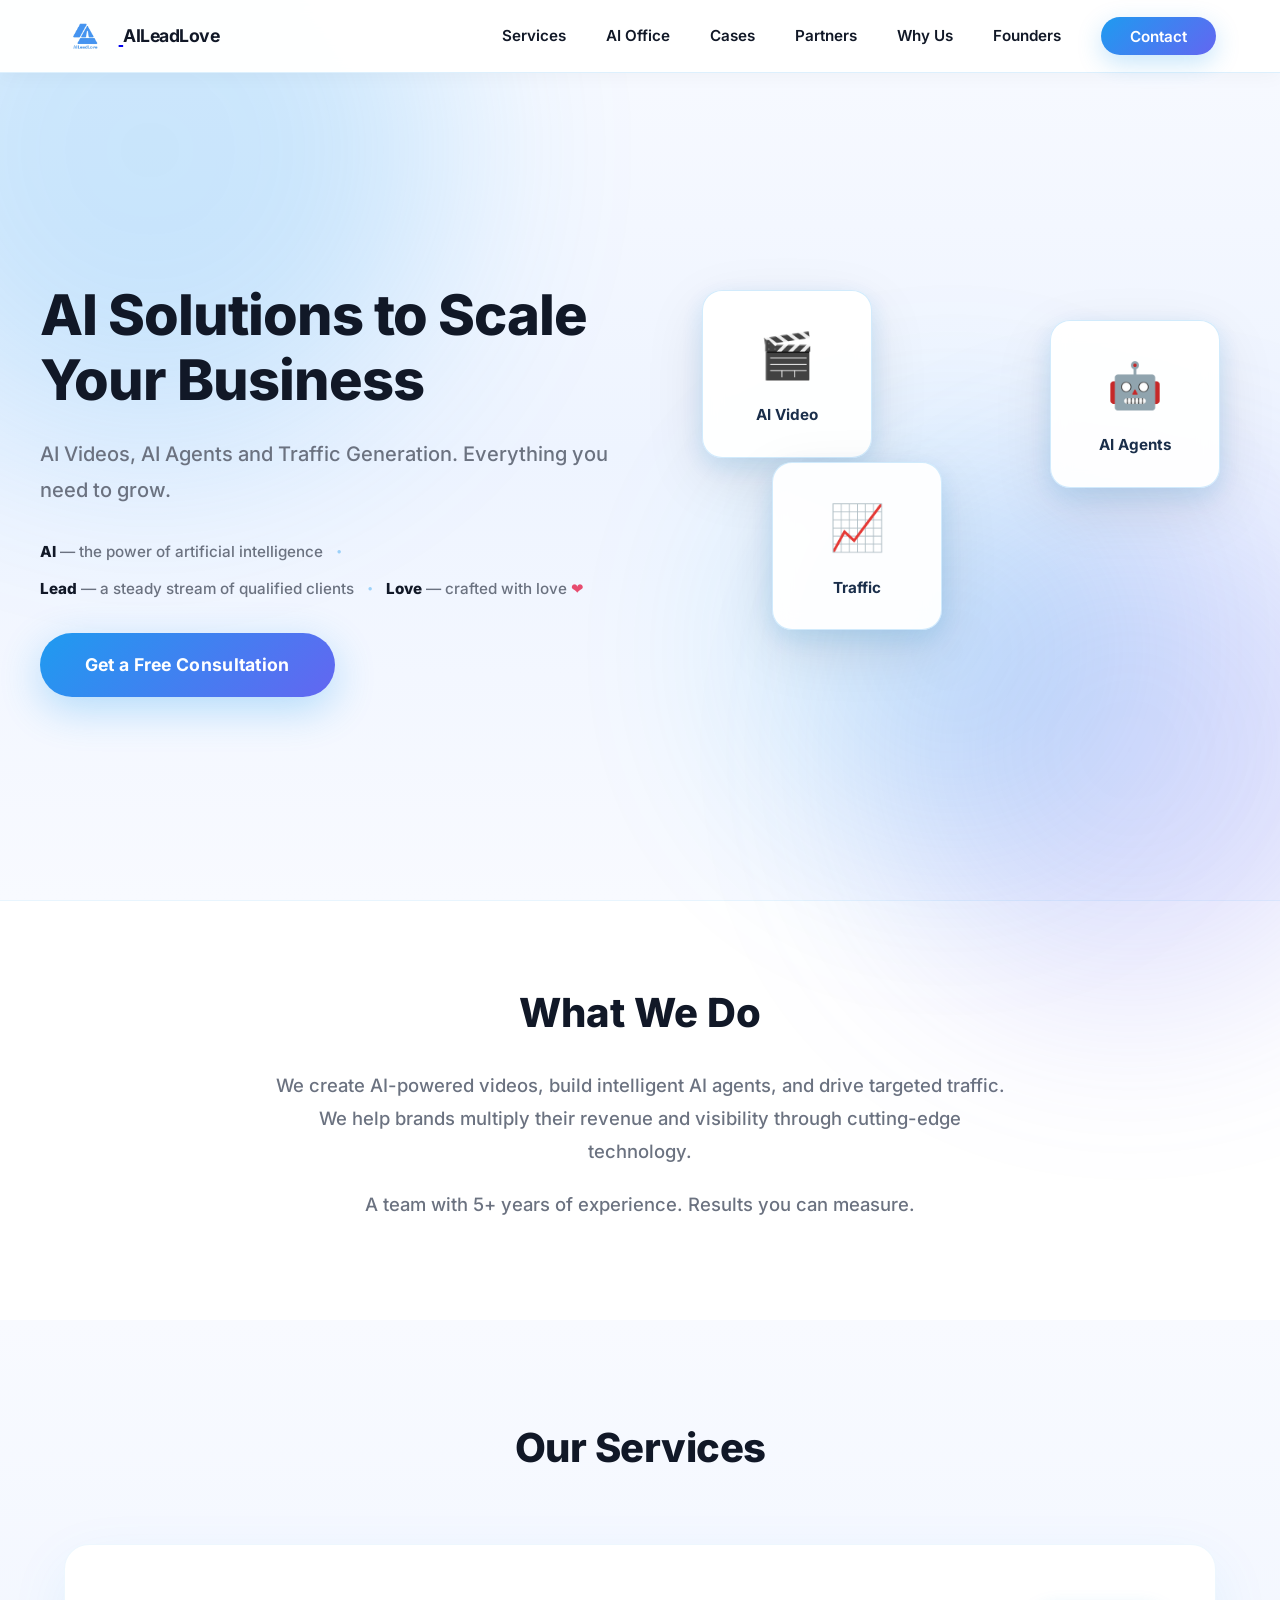
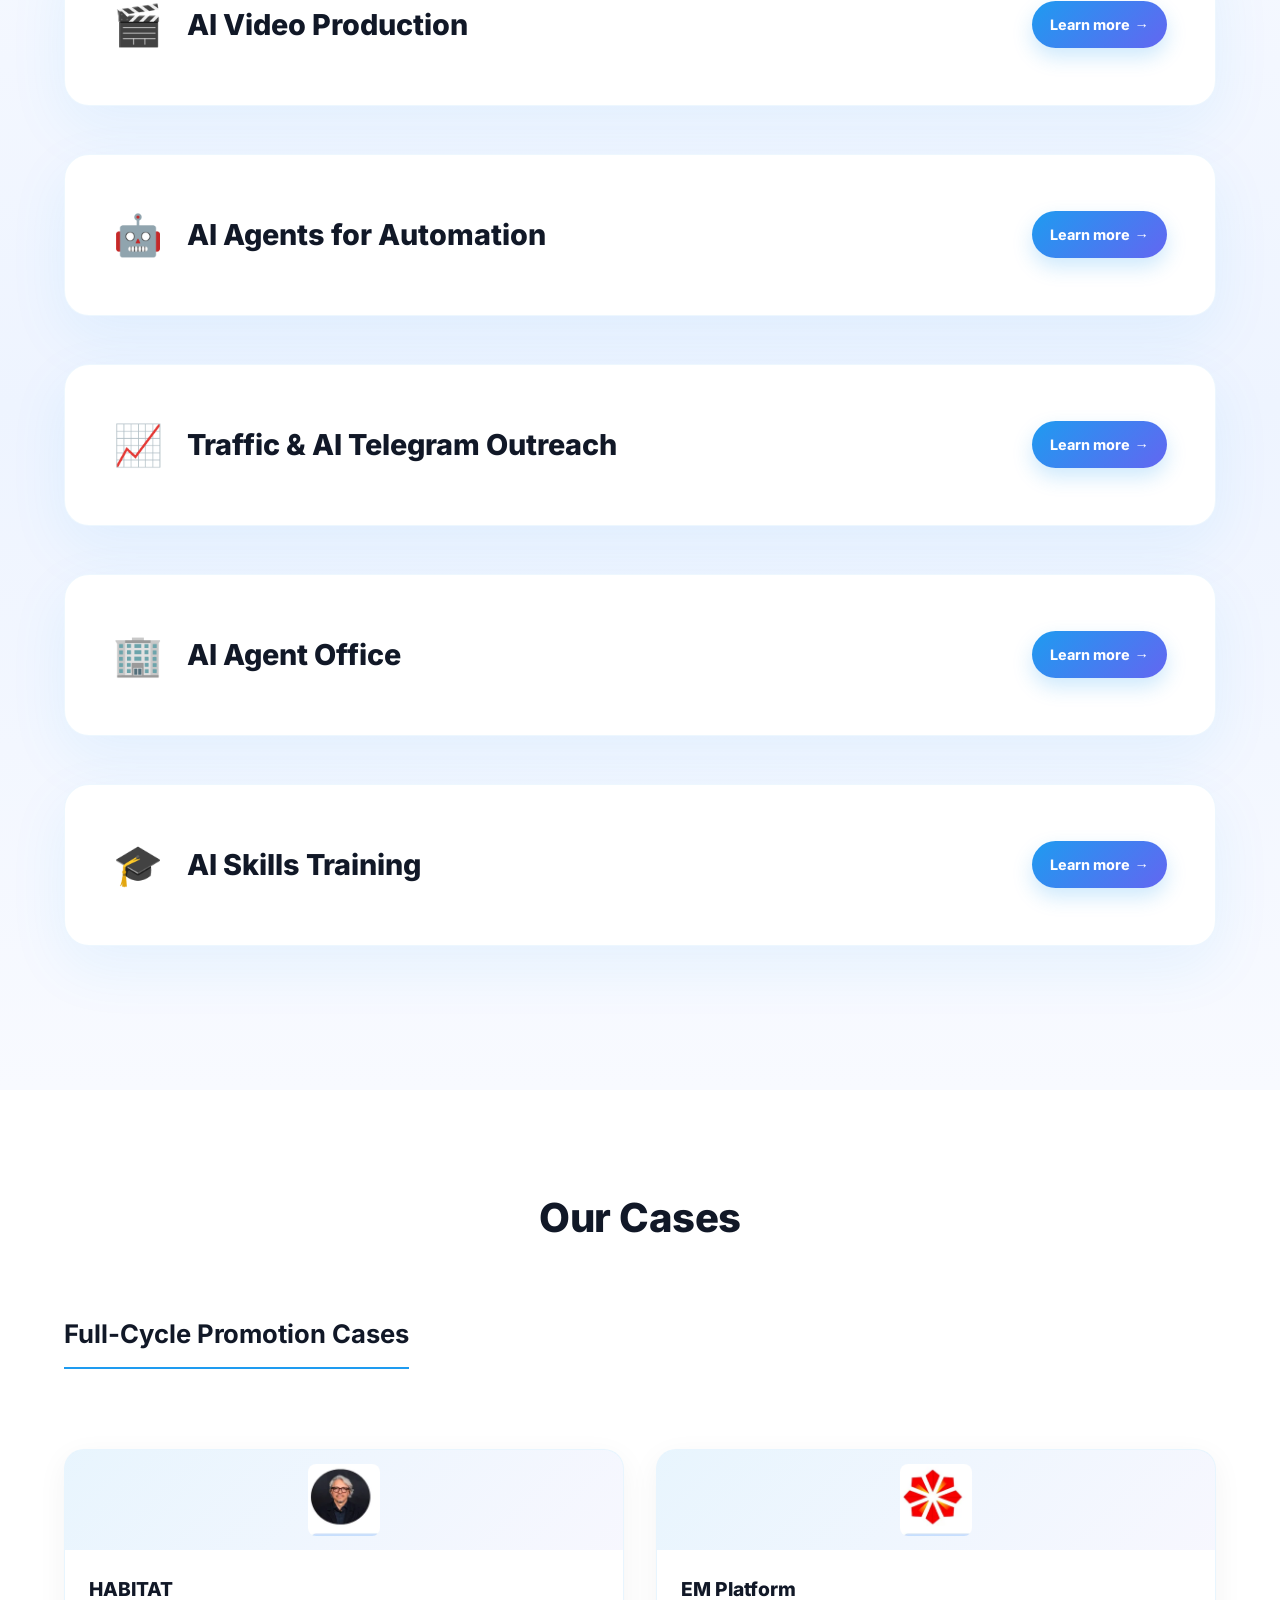
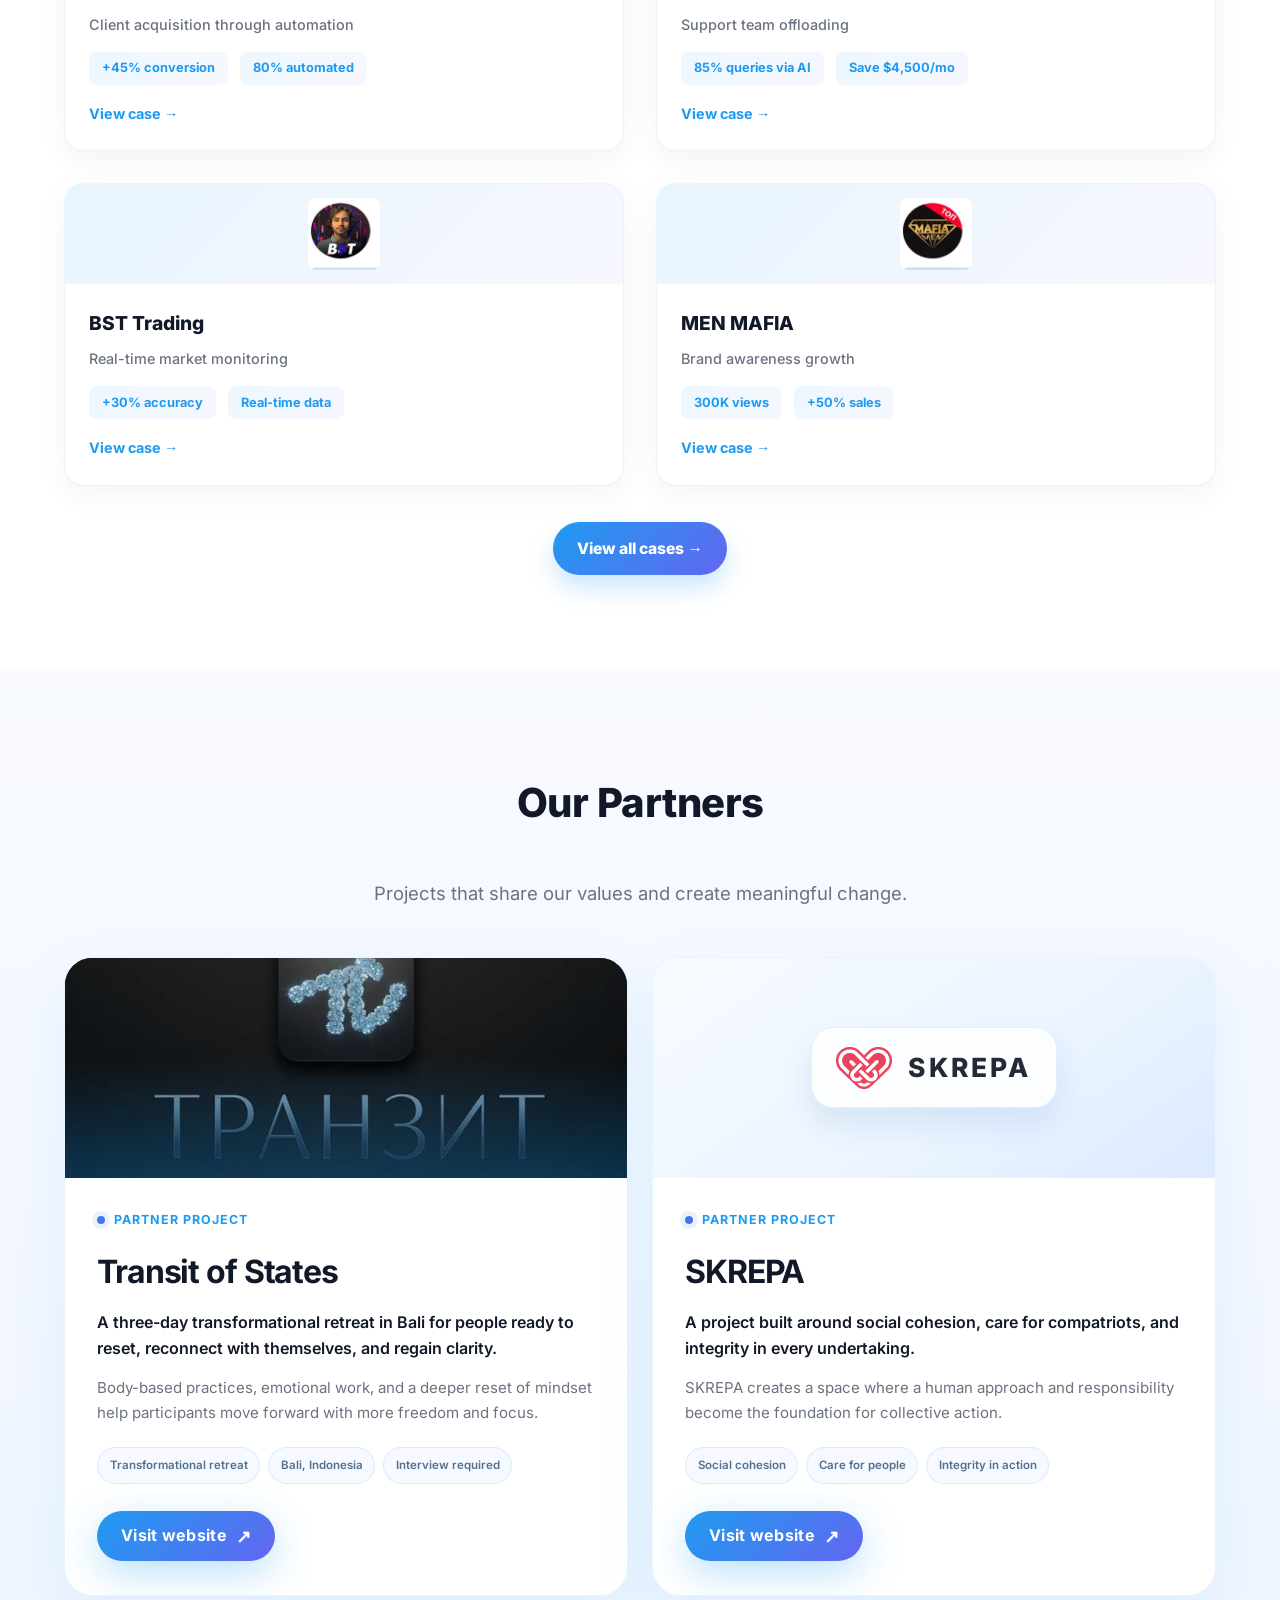
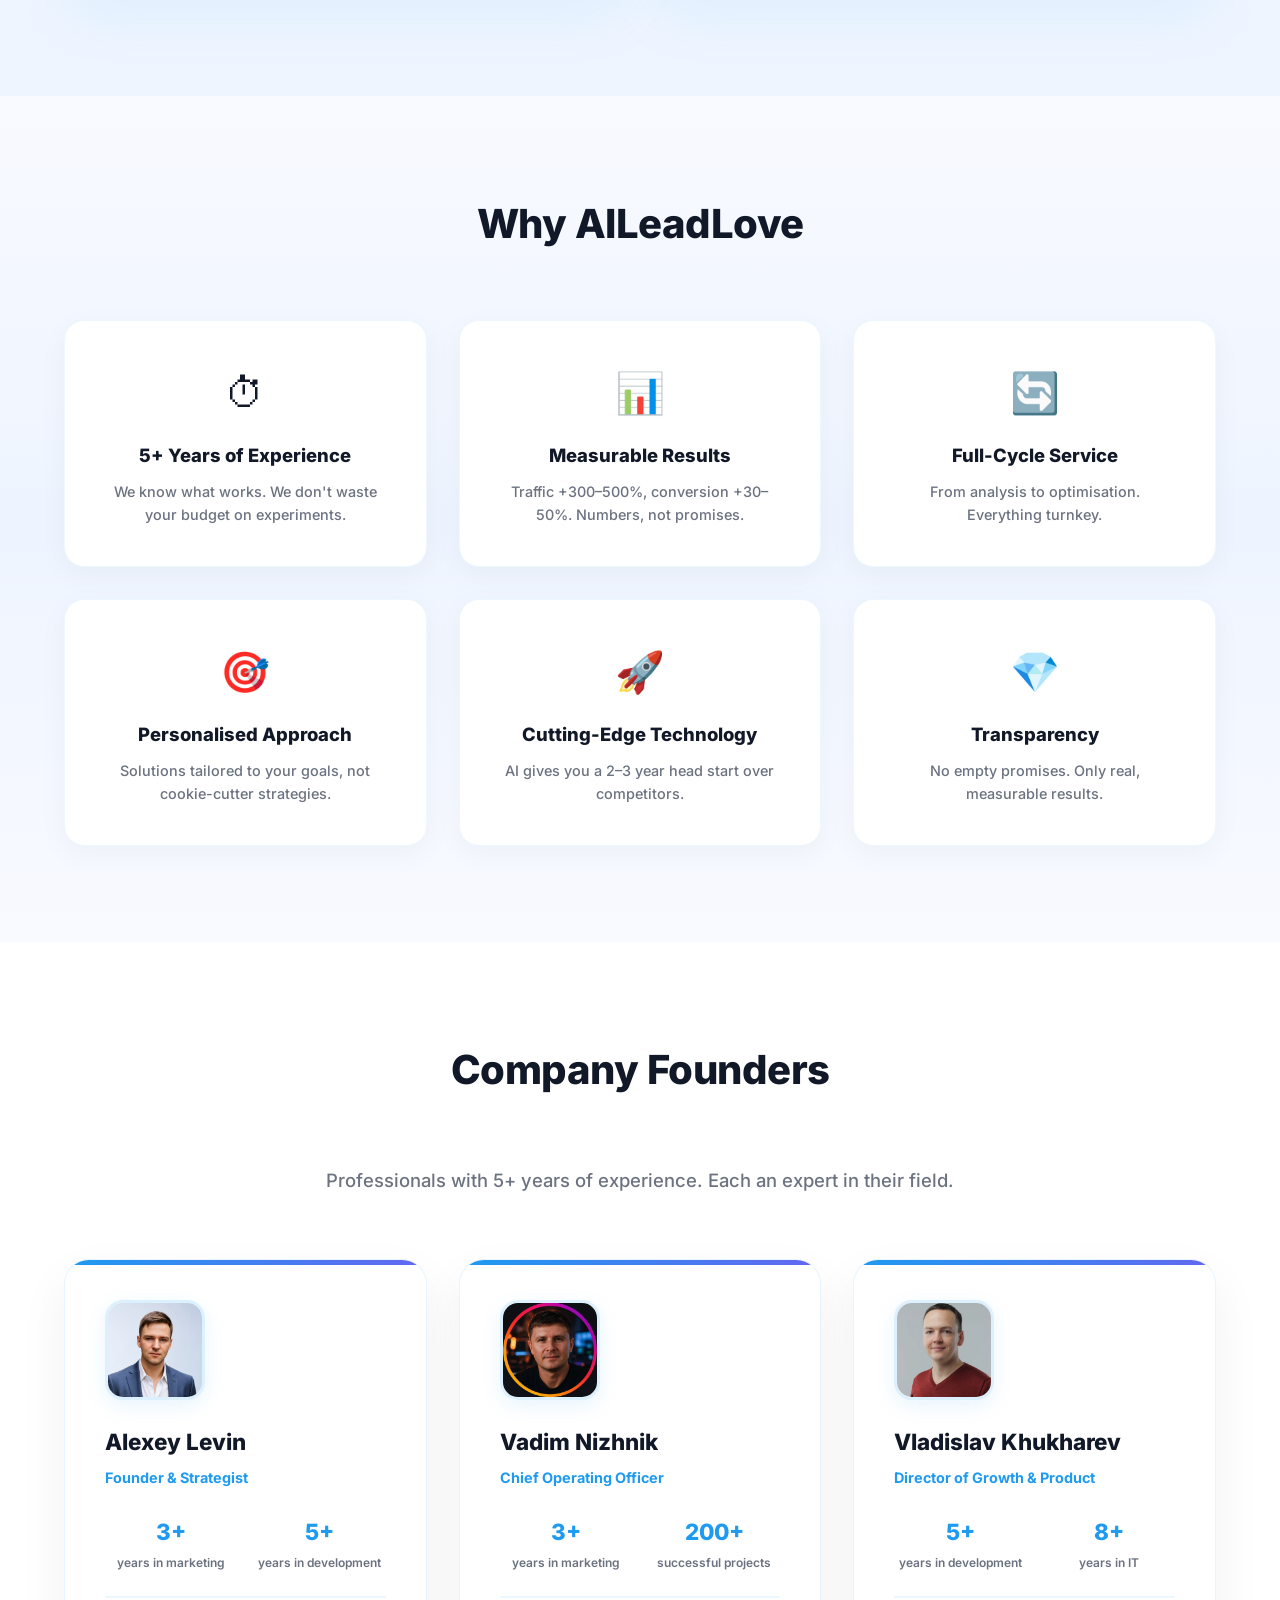
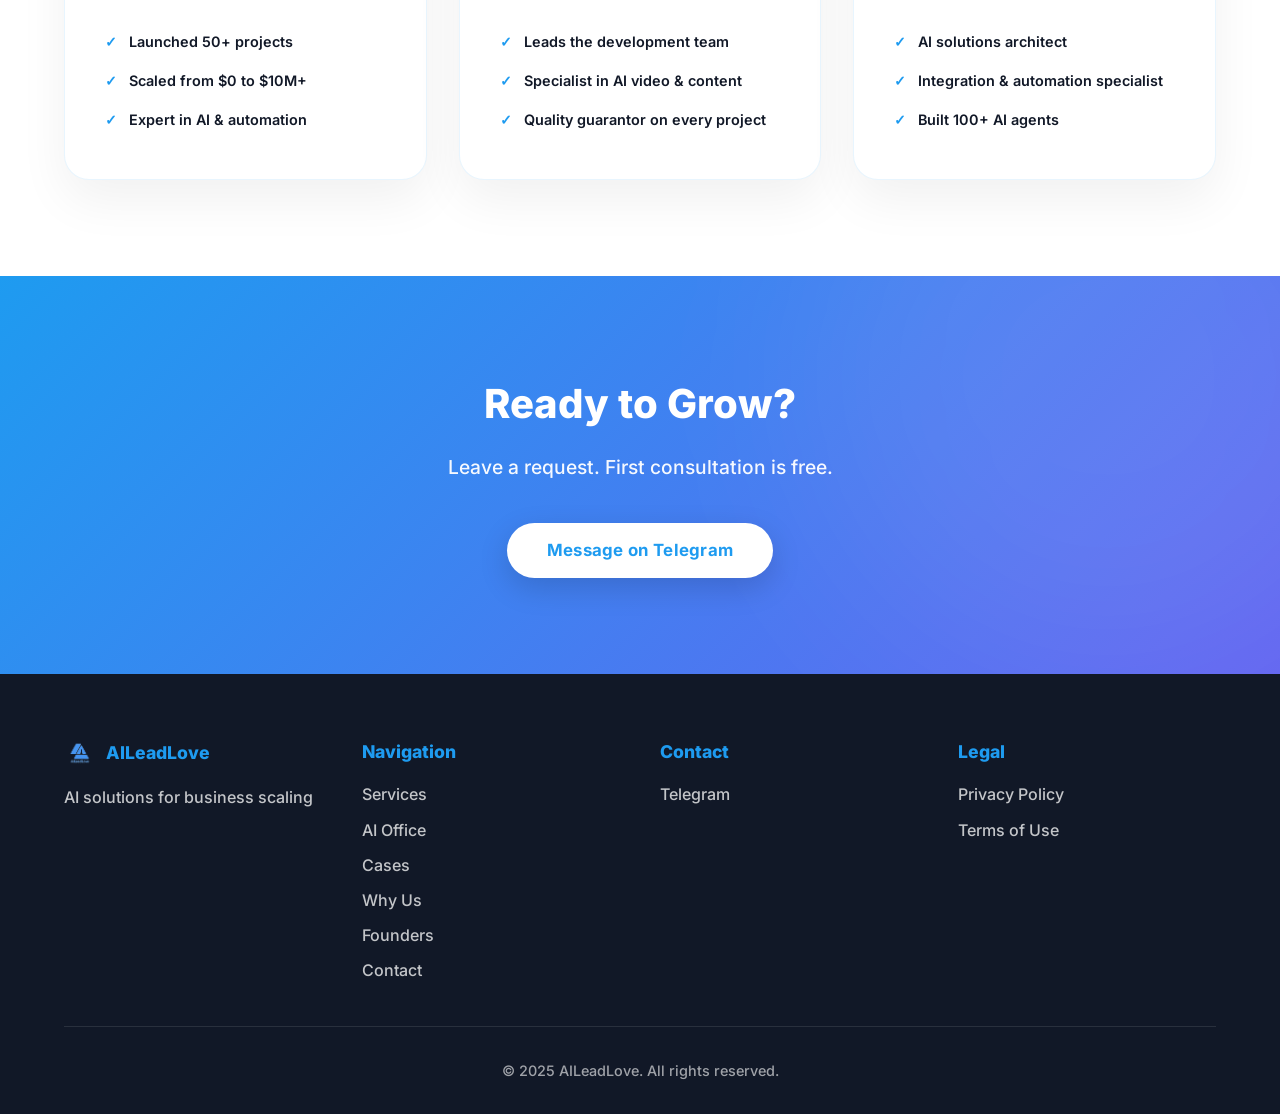
==== commit 2d25ffce: "Add brand video and refine service pages Add View all cases button and shared hero-video support." ====
--- a/index.html
+++ b/index.html
@@ -192,7 +192,7 @@
 <img alt="AILeadLove Logo" src="/images/logo.png" style="height: 40px; display: inline-block; margin-right: 12px; vertical-align: middle;"/>
 <span class="logo-text" style="display: inline-block; vertical-align: middle; font-weight: 700; font-size: 1.1rem; color: var(--text-dark);">AILeadLove</span>
 </a></div><div class="hamburger"><span></span><span></span><span></span></div><ul class="nav-links"><li><a href="#services">Services</a></li><li><a href="/aioffice/">AI Office</a></li><li><a href="#cases">Cases</a></li><li><a href="#partners">Partners</a></li><li><a href="#why-us">Why Us</a></li><li><a href="#team">Founders</a></li><li><a class="cta-nav" href="#contact">Contact</a></li></ul></div></div></nav><section aria-label="Hero banner" class="hero"><div class="hero-background"><div class="gradient-blob blob-1"></div><div class="gradient-blob blob-2"></div><div class="gradient-blob blob-3"></div></div><div class="container hero-content"><div class="hero-text fade-in"><h1 class="hero-title">AI Solutions to Scale Your Business</h1><p class="hero-subtitle">AI Videos, AI Agents and Traffic Generation. Everything you need to grow.</p><div class="brand-meaning"><span class="meaning-item"><strong>AI</strong> — the power of artificial intelligence</span><span class="meaning-divider">•</span><span class="meaning-item"><strong>Lead</strong> — a steady stream of qualified clients</span><span class="meaning-divider">•</span><span class="meaning-item"><strong>Love</strong> — crafted with love <span class="heart-inline">❤</span></span></div><a class="btn btn-primary btn-lg" href="https://t.me/lekslevin" rel="noopener noreferrer" target="_blank" title="Get a free AI solutions consultation">Get a Free Consultation</a></div><div class="hero-visual fade-in-delay"><div class="floating-card card-1"><div class="card-icon">🎬</div><p>AI Video</p></div><div class="floating-card card-2"><div class="card-icon">🤖</div><p>AI Agents</p></div><div class="floating-card card-3"><div class="card-icon">📈</div><p>Traffic</p></div></div></div></section><section aria-label="About AILeadLove" class="intro"><div class="container"><div class="intro-content fade-in-up"><h2>What We Do</h2><p>We create AI-powered videos, build intelligent AI agents, and drive targeted traffic. We help brands multiply their revenue and visibility through cutting-edge technology.</p><p class="highlight">A team with 5+ years of experience. Results you can measure.</p></div></div></section><section aria-label="AILeadLove Services" class="services" id="services"><div class="container"><h2 class="section-title fade-in-up">Our Services</h2><article class="service-block compact-service fade-in-up"><div class="service-header"><div class="service-icon">🎬</div><h3>AI Video Production</h3></div><a class="service-details" href="/aivideo/">Learn more<span> →</span></a></article><article class="service-block compact-service fade-in-up"><div class="service-header"><div class="service-icon">🤖</div><h3>AI Agents for Automation</h3></div><a class="service-details" href="/aiagents/">Learn more<span> →</span></a></article><article class="service-block compact-service fade-in-up"><div class="service-header"><div class="service-icon">📈</div><h3>Traffic &amp; AI Telegram Outreach</h3></div><a class="service-details" href="/traffic/">Learn more<span> →</span></a></article><article class="service-block compact-service fade-in-up"><div class="service-header"><div class="service-icon">🏢</div><h3>AI Agent Office</h3></div><a class="service-details" href="/aioffice/">Learn more<span> →</span></a></article><article class="service-block compact-service fade-in-up"><div class="service-header"><div class="service-icon">🎓</div><h3>AI Skills Training</h3></div><a class="service-details" href="/ai-training/">Learn more<span> →</span></a></article></div><div class="container"></div></section><section aria-label="Cases and Results" class="case-studies" id="cases"><div class="container"><h2 class="section-title fade-in-up">Our Cases</h2>
-<div class="complex-cases-block"><h3 class="subsection-title fade-in-up">Full-Cycle Promotion Cases</h3></div><div class="cases-grid"><div class="case-card fade-in-up"><div class="case-image"><img alt="HABITAT — AILeadLove automation case study" decoding="async" fetchpriority="auto" height="72" loading="lazy" src="/images/oikucGQpfwqLygIy.webp" width="72"/></div><div class="case-content"><h4>HABITAT</h4><p class="case-task">Client acquisition through automation</p><div class="case-metrics"><span class="metric">+45% conversion</span><span class="metric">80% automated</span></div><a class="case-link" href="https://teletype.media/@aileadlove/keysy" rel="noopener noreferrer" target="_blank" title="View full case study on Teletype">View case →</a></div></div><div class="case-card fade-in-up"><div class="case-image"><img alt="EM Platform — AILeadLove customer support case study" decoding="async" fetchpriority="auto" height="72" loading="lazy" src="/images/CZmiSkQWYcAeQkUq.webp" width="72"/></div><div class="case-content"><h4>EM Platform</h4><p class="case-task">Support team offloading</p><div class="case-metrics"><span class="metric">85% queries via AI</span><span class="metric">Save $4,500/mo</span></div><a class="case-link" href="https://teletype.media/@aileadlove/keysy" rel="noopener noreferrer" target="_blank" title="View full case study on Teletype">View case →</a></div></div><div class="case-card fade-in-up"><div class="case-image"><img alt="BST Trading — AILeadLove market monitoring case study" decoding="async" fetchpriority="auto" height="72" loading="lazy" src="/images/vDGevULLjeyoitgg.webp" width="72"/></div><div class="case-content"><h4>BST Trading</h4><p class="case-task">Real-time market monitoring</p><div class="case-metrics"><span class="metric">+30% accuracy</span><span class="metric">Real-time data</span></div><a class="case-link" href="https://teletype.media/@aileadlove/keysy" rel="noopener noreferrer" target="_blank" title="View full case study on Teletype">View case →</a></div></div><div class="case-card fade-in-up"><div class="case-image"><img alt="MEN MAFIA — AILeadLove brand awareness case study" decoding="async" fetchpriority="auto" height="72" loading="lazy" src="/images/GbLxVYkwcXgUBKVK.webp" width="72"/></div><div class="case-content"><h4>MEN MAFIA</h4><p class="case-task">Brand awareness growth</p><div class="case-metrics"><span class="metric">300K views</span><span class="metric">+50% sales</span></div><a class="case-link" href="https://teletype.media/@aileadlove/keysy" rel="noopener noreferrer" target="_blank" title="View full case study on Teletype">View case →</a></div></div></div><div class="complex-cases-end"></div></div></section><section aria-label="Our Partners" class="partners-section" id="partners"><div class="container"><h2 class="section-title fade-in-up">Our Partners</h2><p class="partners-subtitle fade-in-up">Projects that share our values and create meaningful change.</p><div class="partners-grid"><article class="partner-card fade-in-up"><div class="partner-card-visual"><img alt="Transit of States — transformational retreat in Bali" class="partner-card-image" decoding="async" height="720" loading="lazy" src="/images/states-transit-partner.webp" width="720"/><div aria-hidden="true" class="partner-card-image-overlay"></div></div><div class="partner-card-content"><div class="partner-eyebrow"><span class="partner-dot"></span> Partner project</div><h3>Transit of States</h3><p class="partner-card-lead">A three-day transformational retreat in Bali for people ready to reset, reconnect with themselves, and regain clarity.</p><p class="partner-card-text">Body-based practices, emotional work, and a deeper reset of mindset help participants move forward with more freedom and focus.</p><div class="partner-tags"><span>Transformational retreat</span><span>Bali, Indonesia</span><span>Interview required</span></div><a class="btn btn-primary partner-card-button" href="https://statestransit.com/" rel="noopener noreferrer" target="_blank" title="Visit the Transit of States website">Visit website <span aria-hidden="true">↗</span></a></div></article><article class="partner-card fade-in-up"><div class="partner-card-visual partner-card-logo-visual"><div class="partner-card-logo-lockup"><img alt="SKREPA logo" class="partner-card-logo" decoding="async" height="42" loading="lazy" src="/images/skrepa-logo.png" width="56"/><span>SKREPA</span></div></div><div class="partner-card-content"><div class="partner-eyebrow"><span class="partner-dot"></span> Partner project</div><h3>SKREPA</h3><p class="partner-card-lead">A project built around social cohesion, care for compatriots, and integrity in every undertaking.</p><p class="partner-card-text">SKREPA creates a space where a human approach and responsibility become the foundation for collective action.</p><div class="partner-tags"><span>Social cohesion</span><span>Care for people</span><span>Integrity in action</span></div><a class="btn btn-primary partner-card-button" href="https://skrepa.org/" rel="noopener noreferrer" target="_blank" title="Visit the SKREPA website">Visit website <span aria-hidden="true">↗</span></a></div></article></div></div></section><section aria-label="Why AILeadLove" class="why-us" id="why-us"><div class="container"><h2 class="section-title fade-in-up">Why AILeadLove</h2><div class="advantages-grid"><div class="advantage-card fade-in-up"><div class="advantage-icon">⏱</div><h4>5+ Years of Experience</h4><p>We know what works. We don't waste your budget on experiments.</p></div><div class="advantage-card fade-in-up"><div class="advantage-icon">📊</div><h4>Measurable Results</h4><p>Traffic +300–500%, conversion +30–50%. Numbers, not promises.</p></div><div class="advantage-card fade-in-up"><div class="advantage-icon">🔄</div><h4>Full-Cycle Service</h4><p>From analysis to optimisation. Everything turnkey.</p></div><div class="advantage-card fade-in-up"><div class="advantage-icon">🎯</div><h4>Personalised Approach</h4><p>Solutions tailored to your goals, not cookie-cutter strategies.</p></div><div class="advantage-card fade-in-up"><div class="advantage-icon">🚀</div><h4>Cutting-Edge Technology</h4><p>AI gives you a 2–3 year head start over competitors.</p></div><div class="advantage-card fade-in-up"><div class="advantage-icon">💎</div><h4>Transparency</h4><p>No empty promises. Only real, measurable results.</p></div></div></div></section><section aria-label="Company Founders" class="team" id="team"><div class="container"><h2 class="section-title fade-in-up">Company Founders</h2><p class="team-subtitle fade-in-up">Professionals with 5+ years of experience. Each an expert in their field.</p><div class="team-grid"><div class="team-card fade-in-up"><div class="team-image"><img alt="Alexey Levin — Founder and Strategist at AILeadLove" decoding="async" fetchpriority="auto" height="80" loading="lazy" src="/images/alexey-levin-unified.webp" width="80"/></div><h3>Alexey Levin</h3><p class="team-role">Founder &amp; Strategist</p><div class="team-highlights"><div class="highlight"><span class="number">3+</span><span class="label">years in marketing</span></div><div class="highlight"><span class="number">5+</span><span class="label">years in development</span></div></div><ul class="team-achievements"><li>Launched 50+ projects</li><li>Scaled from $0 to $10M+</li><li>Expert in AI &amp; automation</li></ul></div><div class="team-card fade-in-up"><div class="team-image"><img alt="Vadim Nizhnik — Chief Operating Officer at AILeadLove" decoding="async" fetchpriority="auto" height="80" loading="lazy" src="/images/vadim-nizhnik.webp" width="80"/></div><h3>Vadim Nizhnik</h3><p class="team-role">Chief Operating Officer</p><div class="team-highlights"><div class="highlight"><span class="number">3+</span><span class="label">years in marketing</span></div><div class="highlight"><span class="number">200+</span><span class="label">successful projects</span></div></div><ul class="team-achievements"><li>Leads the development team</li><li>Specialist in AI video &amp; content</li><li>Quality guarantor on every project</li></ul></div><div class="team-card fade-in-up"><div class="team-image"><img alt="Vladislav Khukharev — Director of Growth and Product at AILeadLove" decoding="async" fetchpriority="auto" height="80" loading="lazy" src="/images/vladislav-khukharev.webp" width="80"/></div><h3>Vladislav Khukharev</h3><p class="team-role">Director of Growth &amp; Product</p><div class="team-highlights"><div class="highlight"><span class="number">5+</span><span class="label">years in development</span></div><div class="highlight"><span class="number">8+</span><span class="label">years in IT</span></div></div><ul class="team-achievements"><li>AI solutions architect</li><li>Integration &amp; automation specialist</li><li>Built 100+ AI agents</li></ul></div></div></div></section><section aria-label="Contact and Request" class="cta-section" id="contact"><div class="container"><div class="cta-content fade-in-up"><h2>Ready to Grow?</h2><p>Leave a request. First consultation is free.</p><div class="contact-buttons"><a class="btn btn-primary" href="https://t.me/lekslevin" rel="noopener noreferrer" target="_blank" title="Message AILeadLove on Telegram">Message on Telegram</a></div></div></div></section><footer aria-label="Site footer" class="footer" role="contentinfo"><div class="container"><div class="footer-content"><div class="footer-section"><h4 style="display: flex; align-items: center; gap: 10px;">
+<div class="complex-cases-block"><h3 class="subsection-title fade-in-up">Full-Cycle Promotion Cases</h3></div><div class="cases-grid"><div class="case-card fade-in-up"><div class="case-image"><img alt="HABITAT — AILeadLove automation case study" decoding="async" fetchpriority="auto" height="72" loading="lazy" src="/images/oikucGQpfwqLygIy.webp" width="72"/></div><div class="case-content"><h4>HABITAT</h4><p class="case-task">Client acquisition through automation</p><div class="case-metrics"><span class="metric">+45% conversion</span><span class="metric">80% automated</span></div><a class="case-link" href="https://teletype.media/@aileadlove/keysy" rel="noopener noreferrer" target="_blank" title="View full case study on Teletype">View case →</a></div></div><div class="case-card fade-in-up"><div class="case-image"><img alt="EM Platform — AILeadLove customer support case study" decoding="async" fetchpriority="auto" height="72" loading="lazy" src="/images/CZmiSkQWYcAeQkUq.webp" width="72"/></div><div class="case-content"><h4>EM Platform</h4><p class="case-task">Support team offloading</p><div class="case-metrics"><span class="metric">85% queries via AI</span><span class="metric">Save $4,500/mo</span></div><a class="case-link" href="https://teletype.media/@aileadlove/keysy" rel="noopener noreferrer" target="_blank" title="View full case study on Teletype">View case →</a></div></div><div class="case-card fade-in-up"><div class="case-image"><img alt="BST Trading — AILeadLove market monitoring case study" decoding="async" fetchpriority="auto" height="72" loading="lazy" src="/images/vDGevULLjeyoitgg.webp" width="72"/></div><div class="case-content"><h4>BST Trading</h4><p class="case-task">Real-time market monitoring</p><div class="case-metrics"><span class="metric">+30% accuracy</span><span class="metric">Real-time data</span></div><a class="case-link" href="https://teletype.media/@aileadlove/keysy" rel="noopener noreferrer" target="_blank" title="View full case study on Teletype">View case →</a></div></div><div class="case-card fade-in-up"><div class="case-image"><img alt="MEN MAFIA — AILeadLove brand awareness case study" decoding="async" fetchpriority="auto" height="72" loading="lazy" src="/images/GbLxVYkwcXgUBKVK.webp" width="72"/></div><div class="case-content"><h4>MEN MAFIA</h4><p class="case-task">Brand awareness growth</p><div class="case-metrics"><span class="metric">300K views</span><span class="metric">+50% sales</span></div><a class="case-link" href="https://teletype.media/@aileadlove/keysy" rel="noopener noreferrer" target="_blank" title="View full case study on Teletype">View case →</a></div></div></div><div class="complex-cases-end"><div class="all-cases-wrap"><a class="all-cases-button" href="https://teletype.media/@aileadlove/keysy" target="_blank" rel="noopener noreferrer">View all cases →</a></div></div></div></section><section aria-label="Our Partners" class="partners-section" id="partners"><div class="container"><h2 class="section-title fade-in-up">Our Partners</h2><p class="partners-subtitle fade-in-up">Projects that share our values and create meaningful change.</p><div class="partners-grid"><article class="partner-card fade-in-up"><div class="partner-card-visual"><img alt="Transit of States — transformational retreat in Bali" class="partner-card-image" decoding="async" height="720" loading="lazy" src="/images/states-transit-partner.webp" width="720"/><div aria-hidden="true" class="partner-card-image-overlay"></div></div><div class="partner-card-content"><div class="partner-eyebrow"><span class="partner-dot"></span> Partner project</div><h3>Transit of States</h3><p class="partner-card-lead">A three-day transformational retreat in Bali for people ready to reset, reconnect with themselves, and regain clarity.</p><p class="partner-card-text">Body-based practices, emotional work, and a deeper reset of mindset help participants move forward with more freedom and focus.</p><div class="partner-tags"><span>Transformational retreat</span><span>Bali, Indonesia</span><span>Interview required</span></div><a class="btn btn-primary partner-card-button" href="https://statestransit.com/" rel="noopener noreferrer" target="_blank" title="Visit the Transit of States website">Visit website <span aria-hidden="true">↗</span></a></div></article><article class="partner-card fade-in-up"><div class="partner-card-visual partner-card-logo-visual"><div class="partner-card-logo-lockup"><img alt="SKREPA logo" class="partner-card-logo" decoding="async" height="42" loading="lazy" src="/images/skrepa-logo.png" width="56"/><span>SKREPA</span></div></div><div class="partner-card-content"><div class="partner-eyebrow"><span class="partner-dot"></span> Partner project</div><h3>SKREPA</h3><p class="partner-card-lead">A project built around social cohesion, care for compatriots, and integrity in every undertaking.</p><p class="partner-card-text">SKREPA creates a space where a human approach and responsibility become the foundation for collective action.</p><div class="partner-tags"><span>Social cohesion</span><span>Care for people</span><span>Integrity in action</span></div><a class="btn btn-primary partner-card-button" href="https://skrepa.org/" rel="noopener noreferrer" target="_blank" title="Visit the SKREPA website">Visit website <span aria-hidden="true">↗</span></a></div></article></div></div></section><section aria-label="Why AILeadLove" class="why-us" id="why-us"><div class="container"><h2 class="section-title fade-in-up">Why AILeadLove</h2><div class="advantages-grid"><div class="advantage-card fade-in-up"><div class="advantage-icon">⏱</div><h4>5+ Years of Experience</h4><p>We know what works. We don't waste your budget on experiments.</p></div><div class="advantage-card fade-in-up"><div class="advantage-icon">📊</div><h4>Measurable Results</h4><p>Traffic +300–500%, conversion +30–50%. Numbers, not promises.</p></div><div class="advantage-card fade-in-up"><div class="advantage-icon">🔄</div><h4>Full-Cycle Service</h4><p>From analysis to optimisation. Everything turnkey.</p></div><div class="advantage-card fade-in-up"><div class="advantage-icon">🎯</div><h4>Personalised Approach</h4><p>Solutions tailored to your goals, not cookie-cutter strategies.</p></div><div class="advantage-card fade-in-up"><div class="advantage-icon">🚀</div><h4>Cutting-Edge Technology</h4><p>AI gives you a 2–3 year head start over competitors.</p></div><div class="advantage-card fade-in-up"><div class="advantage-icon">💎</div><h4>Transparency</h4><p>No empty promises. Only real, measurable results.</p></div></div></div></section><section aria-label="Company Founders" class="team" id="team"><div class="container"><h2 class="section-title fade-in-up">Company Founders</h2><p class="team-subtitle fade-in-up">Professionals with 5+ years of experience. Each an expert in their field.</p><div class="team-grid"><div class="team-card fade-in-up"><div class="team-image"><img alt="Alexey Levin — Founder and Strategist at AILeadLove" decoding="async" fetchpriority="auto" height="80" loading="lazy" src="/images/alexey-levin-unified.webp" width="80"/></div><h3>Alexey Levin</h3><p class="team-role">Founder &amp; Strategist</p><div class="team-highlights"><div class="highlight"><span class="number">3+</span><span class="label">years in marketing</span></div><div class="highlight"><span class="number">5+</span><span class="label">years in development</span></div></div><ul class="team-achievements"><li>Launched 50+ projects</li><li>Scaled from $0 to $10M+</li><li>Expert in AI &amp; automation</li></ul></div><div class="team-card fade-in-up"><div class="team-image"><img alt="Vadim Nizhnik — Chief Operating Officer at AILeadLove" decoding="async" fetchpriority="auto" height="80" loading="lazy" src="/images/vadim-nizhnik.webp" width="80"/></div><h3>Vadim Nizhnik</h3><p class="team-role">Chief Operating Officer</p><div class="team-highlights"><div class="highlight"><span class="number">3+</span><span class="label">years in marketing</span></div><div class="highlight"><span class="number">200+</span><span class="label">successful projects</span></div></div><ul class="team-achievements"><li>Leads the development team</li><li>Specialist in AI video &amp; content</li><li>Quality guarantor on every project</li></ul></div><div class="team-card fade-in-up"><div class="team-image"><img alt="Vladislav Khukharev — Director of Growth and Product at AILeadLove" decoding="async" fetchpriority="auto" height="80" loading="lazy" src="/images/vladislav-khukharev.webp" width="80"/></div><h3>Vladislav Khukharev</h3><p class="team-role">Director of Growth &amp; Product</p><div class="team-highlights"><div class="highlight"><span class="number">5+</span><span class="label">years in development</span></div><div class="highlight"><span class="number">8+</span><span class="label">years in IT</span></div></div><ul class="team-achievements"><li>AI solutions architect</li><li>Integration &amp; automation specialist</li><li>Built 100+ AI agents</li></ul></div></div></div></section><section aria-label="Contact and Request" class="cta-section" id="contact"><div class="container"><div class="cta-content fade-in-up"><h2>Ready to Grow?</h2><p>Leave a request. First consultation is free.</p><div class="contact-buttons"><a class="btn btn-primary" href="https://t.me/lekslevin" rel="noopener noreferrer" target="_blank" title="Message AILeadLove on Telegram">Message on Telegram</a></div></div></div></section><footer aria-label="Site footer" class="footer" role="contentinfo"><div class="container"><div class="footer-content"><div class="footer-section"><h4 style="display: flex; align-items: center; gap: 10px;">
 <img alt="AILeadLove Logo" src="/images/logo.png" style="height: 30px;"/>
 <span>AILeadLove</span>
 </h4><p>AI solutions for business scaling</p></div><div class="footer-section"><h4>Navigation</h4><ul><li><a href="#services">Services</a></li><li><a href="/aioffice/">AI Office</a></li><li><a href="#cases">Cases</a></li><li><a href="#why-us">Why Us</a></li><li><a href="#team">Founders</a></li><li><a href="#contact">Contact</a></li></ul></div><div class="footer-section"><h4>Contact</h4><ul><li><a href="https://t.me/lekslevin">Telegram</a></li></ul></div><div class="footer-section"><h4>Legal</h4><ul><li><a href="/privacy.html">Privacy Policy</a></li><li><a href="/terms.html">Terms of Use</a></li></ul></div></div><div class="footer-bottom"><p>© 2025 AILeadLove. All rights reserved.</p></div></div></footer><div aria-hidden="true" class="floating-hearts"><div class="heart heart-1">❤</div><div class="heart heart-2">❤</div><div class="heart heart-3">❤</div><div class="heart heart-4">❤</div><div class="heart heart-5">❤</div><div class="heart heart-6">❤</div><div class="heart heart-7">❤</div><div class="heart heart-8">❤</div></div><script defer="" src="script.min.js?v=17"></script></body></html>
--- a/styles.min.css
+++ b/styles.min.css
@@ -1,3 +1,7 @@
 :root{--primary-blue:#1E9BF0;--secondary-blue:#0d7fd8;--indigo:#6366f1;--bg-light:#f8faff;--bg-gradient:linear-gradient(180deg,#f8faff 0%,#eef4ff 50%,#f8faff 100%);--text-dark:#111827;--text-gray:#6b7280;--text-light:#9ca3af;--white:#ffffff;--shadow:0 20px 60px rgba(30,155,240,0.08);--shadow-hover:0 30px 80px rgba(30,155,240,0.12);--luxury-shadow:0 40px 100px rgba(30,155,240,0.15)}*{margin:0;padding:0;box-sizing:border-box}html{scroll-behavior:smooth}body{font-family:'Inter',-apple-system,BlinkMacSystemFont,'Segoe UI',Roboto,'Helvetica Neue',Arial,sans-serif;color:var(--text-dark);background:var(--bg-light);line-height:1.6;overflow-x:hidden}.container{max-width:1200px;margin:0 auto;padding:0 24px}.navbar{position:fixed;top:0;left:0;right:0;background:rgba(255,255,255,0.98);backdrop-filter:blur(15px);z-index:1000;border-bottom:1px solid rgba(30,155,240,0.15);padding:1rem 0;box-shadow:0 2px 20px rgba(0,0,0,0.04)}.navbar-content{display:flex;justify-content:space-between;align-items:center}.logo{font-size:1.5rem;font-weight:900;letter-spacing:-0.5px}.logo-ai{color:var(--primary-blue)}.logo-lead{color:var(--text-dark)}.logo-love{color:#e74c6f}.nav-links{display:flex;list-style:none;gap:2.5rem;align-items:center}.nav-links a{text-decoration:none;color:var(--text-dark);font-weight:600;transition:color 0.3s ease;position:relative;font-size:0.95rem}.nav-links a:hover{color:var(--primary-blue)}.nav-links a::after{content:'';position:absolute;bottom:-5px;left:0;width:0;height:2px;background:var(--primary-blue);transition:width 0.3s ease}.nav-links a:hover::after{width:100%}.cta-nav{background:linear-gradient(135deg,var(--primary-blue),var(--indigo))!important;color:white!important;padding:0.6rem 1.8rem;border-radius:50px;transition:all 0.3s cubic-bezier(0.34,1.56,0.64,1);box-shadow:0 8px 25px rgba(30,155,240,0.25);font-weight:700}.cta-nav:hover{transform:translateY(-3px);box-shadow:0 12px 35px rgba(30,155,240,0.35)}.cta-nav::after{display:none!important}.hamburger{display:none;flex-direction:column;gap:5px;cursor:pointer;padding:8px;z-index:1001}.hamburger span{width:28px;height:3px;background:var(--text-dark);border-radius:3px;transition:all 0.3s ease}.hamburger.active span:nth-child(1){transform:rotate(45deg) translate(6px,6px)}.hamburger.active span:nth-child(2){opacity:0}.hamburger.active span:nth-child(3){transform:rotate(-45deg) translate(6px,-6px)}.hero{position:relative;min-height:100vh;display:flex;align-items:center;justify-content:center;background:var(--bg-gradient);padding-top:80px;overflow:visible}.hero-background{position:absolute;top:0;left:0;right:0;bottom:0;z-index:0}.gradient-blob{position:absolute;border-radius:50%;filter:blur(100px);opacity:0.2;animation:float 10s ease-in-out infinite}.blob-1{width:600px;height:600px;background:var(--primary-blue);top:-150px;left:-150px}.blob-2{width:500px;height:500px;background:var(--indigo);bottom:-100px;right:-100px;animation-delay:2s}.blob-3{width:400px;height:400px;background:#0ea5e9;top:50%;right:10%;opacity:0.15;animation-delay:4s}@keyframes float{0%,100%{transform:translate(0,0)}50%{transform:translate(40px,-40px)}}.hero-content{display:grid;grid-template-columns:1fr 1fr;gap:4rem;align-items:center;position:relative;z-index:1;padding:4rem 0}.hero-text{animation:slideInLeft 0.8s ease-out}.hero-title{font-size:3.5rem;font-weight:950;line-height:1.15;margin-bottom:1.5rem;color:var(--text-dark);letter-spacing:-1px}.hero-subtitle{font-size:1.25rem;color:var(--text-gray);margin-bottom:2rem;line-height:1.8;font-weight:500}.btn{display:inline-block;padding:0.75rem 1.5rem;border-radius:50px;text-decoration:none;font-weight:700;transition:all 0.3s cubic-bezier(0.34,1.56,0.64,1);border:none;cursor:pointer;font-size:1rem;letter-spacing:0.3px}.btn-primary{background:linear-gradient(135deg,var(--primary-blue),var(--indigo));color:white;box-shadow:0 12px 40px rgba(30,155,240,0.3)}.btn-primary:hover{transform:translateY(-4px);box-shadow:0 18px 50px rgba(30,155,240,0.4)}.btn-lg{padding:1.1rem 2.8rem;font-size:1.1rem}.hero-visual{position:relative;height:400px;animation:slideInRight 0.8s ease-out}.floating-card{position:absolute;background:rgba(255,255,255,0.95);border-radius:20px;padding:1.8rem;box-shadow:0 20px 60px rgba(0,0,0,0.1),0 8px 24px rgba(30,155,240,0.15);animation:float 6s ease-in-out infinite;border:1px solid rgba(30,155,240,0.2);text-align:center;z-index:10;backdrop-filter:blur(10px)}.card-1{width:170px;top:0;left:30px;animation-delay:0s}.card-2{width:170px;top:30px;right:20px;animation-delay:1s}.card-3{width:170px;bottom:60px;left:100px;animation-delay:2s}.card-icon{font-size:2.8rem;margin-bottom:0.75rem}.floating-card p{font-weight:700;color:#1a2e4a;font-size:0.95rem}@keyframes slideInLeft{from{opacity:0;transform:translateX(-60px)}to{opacity:1;transform:translateX(0)}}@keyframes slideInRight{from{opacity:0;transform:translateX(60px)}to{opacity:1;transform:translateX(0)}}.intro{padding:5rem 0;background:white;border-top:1px solid rgba(30,155,240,0.1)}.intro-content{text-align:center;max-width:750px;margin:0 auto}.intro-content h2{font-size:2.5rem;margin-bottom:1.5rem;color:var(--text-dark);font-weight:900}.intro-content p{font-size:1.15rem;color:var(--text-gray);margin-bottom:1.2rem;line-height:1.8;font-weight:500}.highlight{color:var(--primary-blue);font-weight:700}.services{padding:6rem 0;background:var(--bg-gradient)}.section-title{font-size:2.5rem;text-align:center;margin-bottom:4rem;color:var(--text-dark);font-weight:950;letter-spacing:-0.5px}.service-block{background:white;border-radius:25px;padding:3rem;margin-bottom:3rem;box-shadow:var(--shadow);transition:all 0.3s cubic-bezier(0.34,1.56,0.64,1);border:1px solid rgba(30,155,240,0.08)}.service-block:hover{transform:translateY(-5px);box-shadow:var(--luxury-shadow)}.service-header{display:flex;align-items:center;gap:1.5rem;margin-bottom:1.5rem}.service-icon{font-size:2.5rem}.service-header h3{font-size:1.8rem;color:var(--text-dark);font-weight:900}.service-description{font-size:1.1rem;color:var(--text-gray);margin-bottom:2rem;font-weight:500}.service-features{display:grid;grid-template-columns:repeat(auto-fit,minmax(250px,1fr));gap:1rem;margin-bottom:2rem}.feature{display:flex;align-items:center;gap:0.8rem;padding:1rem;background:linear-gradient(135deg,rgba(30,155,240,0.06),rgba(99,102,241,0.04));border-radius:12px;transition:all 0.3s ease;border:1px solid rgba(30,155,240,0.08)}.feature:hover{background:linear-gradient(135deg,rgba(30,155,240,0.1),rgba(99,102,241,0.07));transform:translateX(5px)}.feature-icon{color:var(--primary-blue);font-weight:bold;font-size:1.2rem;flex-shrink:0}.feature span{color:var(--text-dark);font-weight:600;font-size:0.9rem}.video-cases{margin-top:2.5rem;padding-top:2rem;border-top:2px solid rgba(30,155,240,0.1)}.video-cases h4{font-size:1.5rem;margin-bottom:2rem;color:var(--text-dark);font-weight:800}.video-case{margin-bottom:2.5rem;padding:2rem;background:linear-gradient(135deg,rgba(30,155,240,0.04),rgba(99,102,241,0.02));border-radius:18px;border:1px solid rgba(30,155,240,0.1)}.video-case h5{font-size:1.2rem;color:var(--text-dark);margin-bottom:0.5rem;font-weight:800}.case-goal{font-size:0.9rem;color:var(--text-gray);margin-bottom:1.5rem;font-weight:500}.video-grid{display:grid;grid-template-columns:repeat(auto-fit,minmax(280px,1fr));gap:1.5rem;margin-bottom:1.5rem}.video-embed{position:relative;width:100%;padding-bottom:56.25%;height:0;border-radius:12px;overflow:hidden;box-shadow:0 8px 25px rgba(0,0,0,0.1)}.video-embed iframe,.video-embed video{position:absolute;top:0;left:0;width:100%;height:100%;border:none;object-fit:cover;background:#000;border-radius:12px}.case-results{display:flex;gap:2rem;flex-wrap:wrap;margin-bottom:1rem}.case-results .result-item{text-align:center}.result-number{display:block;font-size:1.5rem;font-weight:900;color:var(--primary-blue)}.result-label{display:block;font-size:0.8rem;color:var(--text-gray);margin-top:0.2rem;font-weight:600}.case-partner{font-size:0.85rem;color:var(--text-light);font-style:italic}.agents-grid{display:grid;grid-template-columns:repeat(auto-fit,minmax(280px,1fr));gap:2rem;margin-top:2rem}.agent-card{background:linear-gradient(135deg,rgba(30,155,240,0.05),rgba(99,102,241,0.03));border:1.5px solid rgba(30,155,240,0.1);border-radius:18px;padding:2rem;transition:all 0.3s cubic-bezier(0.34,1.56,0.64,1)}.agent-card:hover{transform:translateY(-5px);border-color:var(--primary-blue);box-shadow:0 15px 40px rgba(30,155,240,0.12)}.agent-card h5{font-size:1.1rem;color:var(--text-dark);margin-bottom:0.5rem;font-weight:800}.agent-card p{font-size:0.9rem;color:var(--text-gray);margin-bottom:1rem;font-weight:500}.agent-result{display:block;font-size:0.85rem;color:var(--primary-blue);font-weight:700;padding-top:0.8rem;border-top:1px solid rgba(30,155,240,0.1)}.platforms{display:flex;flex-wrap:wrap;gap:0.8rem;margin-top:2rem;padding-top:2rem;border-top:1px solid rgba(30,155,240,0.1)}.platform-tag{display:inline-block;background:linear-gradient(135deg,var(--primary-blue),var(--indigo));color:white;padding:0.5rem 1.2rem;border-radius:50px;font-size:0.85rem;font-weight:700;transition:all 0.3s ease;box-shadow:0 4px 15px rgba(30,155,240,0.2)}.platform-tag:hover{transform:scale(1.05) translateY(-2px);box-shadow:0 8px 25px rgba(30,155,240,0.3)}.case-studies{padding:6rem 0;background:white}.cases-grid{display:grid;grid-template-columns:repeat(2,1fr);gap:2rem}.case-card{background:white;border-radius:20px;overflow:hidden;border:1.5px solid rgba(30,155,240,0.1);transition:all 0.3s cubic-bezier(0.34,1.56,0.64,1);box-shadow:0 8px 30px rgba(0,0,0,0.05)}.case-card:hover{transform:translateY(-8px);border-color:var(--primary-blue);box-shadow:0 20px 50px rgba(30,155,240,0.15)}.case-image{height:100px;overflow:hidden;background:linear-gradient(135deg,rgba(30,155,240,0.1),rgba(99,102,241,0.05));display:flex;align-items:center;justify-content:center;padding:14px}.case-image img{width:72px;height:72px;object-fit:contain;border-radius:8px}.case-content{padding:1.5rem}.case-content h4{font-size:1.2rem;color:var(--text-dark);margin-bottom:0.5rem;font-weight:800}.case-task{font-size:0.9rem;color:var(--text-gray);margin-bottom:1rem;font-weight:500}.case-metrics{display:flex;gap:0.8rem;flex-wrap:wrap;margin-bottom:1rem}.metric{display:inline-block;padding:0.4rem 0.8rem;background:linear-gradient(135deg,rgba(30,155,240,0.08),rgba(99,102,241,0.05));border-radius:8px;font-size:0.8rem;font-weight:700;color:var(--primary-blue)}.case-link{display:inline-block;color:var(--primary-blue);text-decoration:none;font-weight:700;font-size:0.9rem;transition:all 0.3s ease}.case-link:hover{color:var(--indigo);transform:translateX(5px)}.why-us{padding:6rem 0;background:var(--bg-gradient)}.advantages-grid{display:grid;grid-template-columns:repeat(3,1fr);gap:2rem}.advantage-card{background:white;border-radius:20px;padding:2.5rem;text-align:center;transition:all 0.3s cubic-bezier(0.34,1.56,0.64,1);border:1.5px solid rgba(30,155,240,0.08);box-shadow:0 8px 30px rgba(0,0,0,0.04)}.advantage-card:hover{transform:translateY(-8px);box-shadow:var(--luxury-shadow);border-color:var(--primary-blue)}.advantage-icon{font-size:2.5rem;margin-bottom:1rem;display:block}.advantage-card h4{font-size:1.15rem;color:var(--text-dark);margin-bottom:0.6rem;font-weight:800}.advantage-card p{color:var(--text-gray);line-height:1.6;font-weight:500;font-size:0.9rem}.team{padding:6rem 0;background:white}.team-subtitle{text-align:center;font-size:1.15rem;color:var(--text-gray);margin-bottom:4rem;max-width:700px;margin-left:auto;margin-right:auto;font-weight:500}.team-grid{display:grid;grid-template-columns:repeat(3,1fr);gap:2rem}.team-card{border-radius:25px;padding:2.5rem;background:#ffffff;color:var(--text-dark);transition:all 0.3s cubic-bezier(0.34,1.56,0.64,1);box-shadow:0 20px 50px rgba(0,0,0,0.06);border:1.5px solid rgba(30,155,240,0.1);position:relative;overflow:hidden}.team-card::before{content:'';position:absolute;top:0;left:0;right:0;height:5px;background:linear-gradient(135deg,var(--primary-blue),var(--indigo))}.team-card:hover{transform:translateY(-8px);box-shadow:0 30px 70px rgba(30,155,240,0.12);border-color:var(--primary-blue)}.team-image{width:100px;height:100px;border-radius:18px;overflow:hidden;margin-bottom:1.5rem;border:3px solid rgba(30,155,240,0.15);box-shadow:0 6px 20px rgba(30,155,240,0.1)}.team-image img{width:100%;height:100%;object-fit:cover}.team-card h3{font-size:1.4rem;margin-bottom:0.4rem;font-weight:900;color:var(--text-dark)}.team-role{font-size:0.9rem;color:var(--primary-blue);margin-bottom:1.5rem;font-weight:700}.team-highlights{display:grid;grid-template-columns:1fr 1fr;gap:1rem;margin-bottom:1.5rem;padding-bottom:1.5rem;border-bottom:2px solid rgba(30,155,240,0.08)}.team-card .highlight{text-align:center}.team-card .highlight .number{display:block;font-size:1.4rem;font-weight:900;color:var(--primary-blue)}.team-card .highlight .label{display:block;font-size:0.75rem;color:var(--text-gray);margin-top:0.2rem;font-weight:600}.team-achievements{list-style:none}.team-achievements li{padding:0.5rem 0;padding-left:1.5rem;position:relative;font-size:0.9rem;color:var(--text-dark);font-weight:600}.team-achievements li:before{content:"\2713";position:absolute;left:0;font-weight:900;color:var(--primary-blue)}.cta-section{padding:6rem 0;background:linear-gradient(135deg,var(--primary-blue),var(--indigo));color:white;position:relative;overflow:hidden}.cta-section::before{content:"";position:absolute;top:-50%;right:-10%;width:600px;height:600px;background:rgba(255,255,255,0.08);border-radius:50%;filter:blur(100px)}.cta-content{text-align:center;position:relative;z-index:1}.cta-content h2{font-size:2.5rem;margin-bottom:1rem;font-weight:950}.cta-content p{font-size:1.2rem;margin-bottom:2.5rem;opacity:0.95;font-weight:500}.contact-buttons{display:flex;gap:1rem;justify-content:center;flex-wrap:wrap}.contact-buttons .btn{background:white;color:var(--primary-blue);font-weight:700;padding:0.9rem 2.5rem;box-shadow:0 10px 30px rgba(0,0,0,0.15);font-size:1.05rem}.contact-buttons .btn:hover{transform:translateY(-4px);box-shadow:0 15px 40px rgba(0,0,0,0.2)}.footer{background:var(--text-dark);color:white;padding:4rem 0 2rem}.footer-content{display:grid;grid-template-columns:repeat(4,1fr);gap:2.5rem;margin-bottom:2rem}.footer-section h4{font-size:1.1rem;margin-bottom:1rem;color:var(--primary-blue);font-weight:800}.footer-section p{color:rgba(255,255,255,0.75);line-height:1.7;font-weight:500}.footer-section ul{list-style:none}.footer-section ul li{margin-bottom:0.6rem}.footer-section a{color:rgba(255,255,255,0.75);text-decoration:none;transition:color 0.3s ease;font-weight:500}.footer-section a:hover{color:var(--primary-blue)}.footer-bottom{text-align:center;padding-top:2rem;border-top:1px solid rgba(255,255,255,0.1);color:rgba(255,255,255,0.6);font-weight:500;font-size:0.9rem}.fade-in{animation:fadeIn 0.8s ease-out}.fade-in-delay{animation:fadeIn 0.8s ease-out 0.2s both}.fade-in-up{animation:fadeInUp 0.8s ease-out}@keyframes fadeIn{from{opacity:0}to{opacity:1}}@keyframes fadeInUp{from{opacity:0;transform:translateY(30px)}to{opacity:1;transform:translateY(0)}}.brand-meaning{display:flex;align-items:center;gap:0.8rem;margin-top:1rem;margin-bottom:2rem;flex-wrap:wrap}.meaning-item{font-size:0.95rem;color:var(--text-gray);font-weight:500}.meaning-item strong{color:var(--text-dark);font-weight:800}.meaning-divider{color:rgba(30,155,240,0.4);font-size:0.7rem}.heart-inline{color:#e74c6f;display:inline-block;animation:heartbeat 1.5s ease-in-out infinite}@keyframes heartbeat{0%,100%{transform:scale(1)}50%{transform:scale(1.25)}}.floating-hearts{position:fixed;top:0;left:0;width:100%;height:100%;pointer-events:none;z-index:0;overflow:hidden}.heart{position:absolute;color:#e74c6f;opacity:0.08;animation:floatHeart linear infinite}.heart-1{left:5%;font-size:1rem;animation-duration:18s;animation-delay:0s}.heart-2{left:15%;font-size:0.8rem;animation-duration:22s;animation-delay:3s}.heart-3{left:30%;font-size:1.4rem;animation-duration:20s;animation-delay:6s}.heart-4{left:50%;font-size:0.9rem;animation-duration:25s;animation-delay:2s}.heart-5{left:65%;font-size:1.1rem;animation-duration:19s;animation-delay:5s}.heart-6{left:80%;font-size:0.7rem;animation-duration:23s;animation-delay:8s}.heart-7{left:90%;font-size:1.3rem;animation-duration:21s;animation-delay:1s}.heart-8{left:42%;font-size:0.85rem;animation-duration:24s;animation-delay:4s}@keyframes floatHeart{0%{transform:translateY(110vh) rotate(0deg) scale(0.8);opacity:0}10%{opacity:0.08}50%{opacity:0.06}90%{opacity:0.03}100%{transform:translateY(-10vh) rotate(360deg) scale(1.2);opacity:0}}@media (max-width:1024px){.hero-content{grid-template-columns:1fr 1fr;gap:2rem}.hero-title{font-size:2.8rem}.advantages-grid{grid-template-columns:repeat(2,1fr)}.team-grid{grid-template-columns:repeat(2,1fr)}.cases-grid{grid-template-columns:repeat(2,1fr)}.footer-content{grid-template-columns:repeat(2,1fr)}.hamburger{display:flex}.nav-links{position:fixed;top:0;right:-100%;width:75%;max-width:320px;height:100vh;background:white;flex-direction:column;padding:5rem 2rem 2rem;gap:1.5rem;box-shadow:-10px 0 40px rgba(0,0,0,0.1);transition:right 0.3s ease;z-index:999;align-items:flex-start}.nav-links.active{right:0}.nav-links a{font-size:1.1rem;padding:0.5rem 0}.cta-nav{margin-top:1rem}}@media (max-width:768px){.container{padding:0 20px}.hero{min-height:auto;padding:6rem 0 4rem}.hero-content{grid-template-columns:1fr;gap:2rem}.hero-title{font-size:2.2rem}.hero-subtitle{font-size:1rem}.hero-visual{display:none}.section-title{font-size:2rem;margin-bottom:2.5rem}.intro-content h2{font-size:2rem}.services,.case-studies,.why-us,.team,.cta-section{padding:4rem 0}.service-block{padding:2rem;margin-bottom:2rem}.service-header{flex-direction:column;align-items:flex-start;gap:1rem}.service-header h3{font-size:1.4rem}.service-features{grid-template-columns:1fr}.video-grid{grid-template-columns:1fr}.agents-grid{grid-template-columns:1fr}.cases-grid{grid-template-columns:1fr}.case-image{height:80px;padding:10px}.case-image img{width:56px;height:56px}.advantages-grid{grid-template-columns:1fr}.team-grid{grid-template-columns:1fr}.cta-content h2{font-size:1.8rem}.contact-buttons{flex-direction:column}.contact-buttons .btn{width:100%;text-align:center}.footer-content{grid-template-columns:1fr;gap:2rem}.brand-meaning{flex-direction:column;gap:0.4rem;align-items:flex-start}.meaning-divider{display:none}.heart{opacity:0.05}}@media (max-width:480px){.hero-title{font-size:1.8rem}.section-title{font-size:1.6rem}.service-block{padding:1.5rem}.team-card{padding:1.5rem}.case-results{gap:1rem}.result-number{font-size:1.2rem}.case-image{height:64px;padding:8px}.case-image img{width:48px;height:48px}.btn-lg{padding:0.9rem 2rem;font-size:1rem}}.video-portfolio{padding:100px 0;background:linear-gradient(180deg,#f0f5ff 0%,#f8faff 100%)}.portfolio-subtitle{text-align:center;color:var(--text-gray);font-size:1.15rem;margin-bottom:2.5rem}.portfolio-categories{display:flex;justify-content:center;flex-wrap:wrap;gap:0.75rem;margin-bottom:3rem}.portfolio-tab{padding:0.6rem 1.5rem;border:2px solid var(--primary-blue);border-radius:50px;background:transparent;color:var(--primary-blue);font-size:0.95rem;font-weight:500;cursor:pointer;transition:all 0.3s ease}.portfolio-tab:hover,.portfolio-tab.active{background:var(--primary-blue);color:var(--white);box-shadow:0 4px 15px rgba(30,155,240,0.3)}.portfolio-grid{display:grid;grid-template-columns:repeat(3,1fr);gap:2rem}.portfolio-item{background:var(--white);border-radius:16px;overflow:hidden;box-shadow:0 8px 30px rgba(0,0,0,0.06);transition:transform 0.3s ease,box-shadow 0.3s ease,opacity 0.4s ease}.portfolio-item:hover{transform:translateY(-5px);box-shadow:0 15px 40px rgba(30,155,240,0.12)}.portfolio-item.hidden{display:none}.portfolio-video{position:relative;width:100%;padding-bottom:56.25%;height:0;overflow:hidden}.portfolio-video iframe,.portfolio-video video{position:absolute;top:0;left:0;width:100%;height:100%;border:none;object-fit:cover;background:#000}.portfolio-label{padding:1rem 1.25rem;font-size:0.9rem;font-weight:500;color:var(--text-dark);text-align:center}@media (max-width:1024px){.portfolio-grid{grid-template-columns:repeat(2,1fr)}}@media (max-width:768px){.portfolio-grid{grid-template-columns:1fr}.portfolio-categories{gap:0.5rem}.portfolio-tab{padding:0.5rem 1rem;font-size:0.85rem}}@media (max-width:480px){.video-portfolio{padding:60px 0}}@media print{.navbar,.cta-section,.floating-hearts{display:none}}@media (prefers-reduced-motion:reduce){*,*::before,*::after{animation-duration:0.01ms!important;transition-duration:0.01ms!important}}.video-lazy-wrapper{position:relative;width:100%;padding-bottom:56.25%;height:0;overflow:hidden;background:#000;border-radius:12px}.video-lazy-wrapper .video-poster{position:absolute;top:0;left:0;width:100%;height:100%;object-fit:cover;cursor:pointer;border-radius:12px}.video-lazy-wrapper .video-play-btn{position:absolute;top:50%;left:50%;transform:translate(-50%,-50%);width:60px;height:60px;background:rgba(255,255,255,0.9);border-radius:50%;display:flex;align-items:center;justify-content:center;font-size:22px;color:#1a2e4a;cursor:pointer;pointer-events:none;box-shadow:0 4px 20px rgba(0,0,0,0.3);transition:transform 0.2s ease,background 0.2s ease}.video-lazy-wrapper:hover .video-play-btn{background:rgba(255,255,255,1);transform:translate(-50%,-50%) scale(1.1)}.video-lazy-wrapper video{position:absolute;top:0;left:0;width:100%;height:100%;border:none;object-fit:cover;border-radius:12px}.reels-section,.gallery-section{margin-bottom:3rem}.reels-title{font-size:1.3rem;font-weight:700;color:#1a2e4a;margin-bottom:1.2rem;padding-left:0.2rem}.reels-scroll-wrapper{position:relative;display:flex;align-items:center;gap:0}.reels-track{display:flex;gap:12px;overflow-x:auto;scroll-snap-type:x mandatory;-webkit-overflow-scrolling:touch;scrollbar-width:none;padding:8px 4px 12px;flex:1;will-change:scroll-position;touch-action:pan-x;overscroll-behavior-x:contain;scroll-padding:0}.reels-track::-webkit-scrollbar{display:none}.reel-item{flex:0 0 min(360px,90vw);scroll-snap-align:center;border-radius:14px;overflow:hidden;box-shadow:0 4px 20px rgba(0,0,0,0.12);background:#000;position:relative;height:calc(min(360px,90vw)*16/9)}.reel-item iframe{position:absolute;top:0;left:0;width:100%;height:100%;border:none;display:block}.reels-nav{flex-shrink:0;width:40px;height:40px;border-radius:50%;background:rgba(255,255,255,0.95);border:1px solid rgba(0,0,0,0.1);box-shadow:0 2px 12px rgba(0,0,0,0.15);font-size:22px;color:#1a2e4a;cursor:pointer;display:flex;align-items:center;justify-content:center;transition:all 0.2s ease;z-index:2;line-height:1}.reels-nav:hover{background:#fff;box-shadow:0 4px 20px rgba(0,0,0,0.2);transform:scale(1.08)}.reels-nav-prev{margin-right:8px}.reels-nav-next{margin-left:8px}.reels-dots{display:flex;justify-content:center;gap:6px;margin-top:10px}.reels-dot{width:6px;height:6px;border-radius:50%;background:#cbd5e1;transition:all 0.2s ease;cursor:pointer}.reels-dot.active{background:#1e9bf0;width:18px;border-radius:3px}.videos-gallery{display:grid;grid-template-columns:repeat(auto-fill,minmax(320px,1fr));gap:20px}.gallery-item{border-radius:14px;overflow:hidden;box-shadow:0 4px 20px rgba(0,0,0,0.1);background:#000;transition:transform 0.2s ease,box-shadow 0.2s ease}.gallery-item:hover{transform:translateY(-4px);box-shadow:0 8px 30px rgba(0,0,0,0.18)}.gallery-video{position:relative;width:100%;padding-bottom:56.25%;height:0;overflow:hidden}.gallery-video iframe{position:absolute;top:0;left:0;width:100%;height:100%;border:none}@media(max-width:768px){.reel-item{flex:0 0 160px;height:285px}.reels-nav{width:32px;height:32px;font-size:18px}.videos-gallery{grid-template-columns:1fr}.reels-title{font-size:1.1rem}}@media(max-width:480px){.reel-item{flex:0 0 140px;height:249px}.reels-nav{display:none}}.vk-embed-wrapper{position:relative;width:100%;padding-bottom:56.25%;height:0;overflow:hidden;border-radius:12px;background:#000}.vk-embed-wrapper iframe{position:absolute;top:0;left:0;width:100%;height:100%;border:none}.vk-poster-overlay{position:absolute;top:0;left:0;width:100%;height:100%;cursor:pointer;z-index:2}.vk-poster-overlay img{width:100%;height:100%;-o-object-fit:cover;object-fit:cover;display:block;border-radius:12px}.vk-play-btn{position:absolute;top:50%;left:50%;transform:translate(-50%,-50%);width:56px;height:56px;background:rgba(0,0,0,0.65);border-radius:50%;display:flex;align-items:center;justify-content:center;color:#fff;font-size:22px;transition:background 0.2s ease,transform 0.2s ease;padding-left:4px}.vk-poster-overlay:hover .vk-play-btn{background:rgba(30,155,240,0.85);transform:translate(-50%,-50%) scale(1.1)}@media(max-width:768px){.video-grid{grid-template-columns:1fr;gap:1rem}.vk-embed-wrapper{border-radius:8px}.video-cases-grid{gap:1.5rem}.reels-section{padding:0}.reel-item{flex:0 0 160px;height:285px}}@media(max-width:480px){.reel-item{flex:0 0 140px;height:249px}.video-grid{grid-template-columns:1fr}.reels-nav-btn{width:32px;height:32px;font-size:14px}}iframe[data-src]{background:#111;border-radius:inherit}.reel-item iframe,.vk-embed-wrapper iframe{-webkit-transform:translateZ(0);transform:translateZ(0)}.vk-poster-overlay img{-webkit-transition:opacity 0.2s ease;transition:opacity 0.2s ease}@media (max-width:768px){.section-title{font-size:1.7rem;line-height:1.3}.hero-title{font-size:2rem;line-height:1.25}.hero-subtitle{font-size:1rem;line-height:1.6}.service-block h3{font-size:1.2rem}.case-content h4{font-size:1rem}.case-task{font-size:0.85rem}.case-result{font-size:0.8rem}.result-number{font-size:1.4rem}.result-label{font-size:0.75rem}.reel-item{flex:0 0 calc(100vw - 2rem);height:calc((100vw - 2rem) * 16 / 9);scroll-snap-align:center;border-radius:10px}.reels-track{gap:8px;padding:4px 1rem 12px;scroll-padding-left:1rem}.reels-scroll-wrapper{padding:0}.reels-nav{display:none}.gallery-item{margin-bottom:1rem}}@media (max-width:480px){.section-title{font-size:1.5rem}.hero-title{font-size:1.7rem}.reel-item{flex:0 0 calc(100vw - 1.5rem);height:calc((100vw - 1.5rem) * 16 / 9)}.reels-track{padding:4px 0.75rem 12px}.case-content h4{font-size:0.95rem}.portfolio-subtitle{font-size:0.95rem}}.ai-video-cases-block,.complex-cases-block{margin-bottom:3rem}.subsection-title{font-size:1.6rem;font-weight:700;color:var(--text-dark);margin-bottom:2rem;padding-bottom:0.75rem;border-bottom:2px solid var(--primary-blue);display:inline-block}.ai-video-case{background:var(--white);border-radius:20px;padding:2rem;margin-bottom:2rem;box-shadow:0 8px 30px rgba(0,0,0,0.06)}.ai-case-header{display:flex;align-items:flex-start;gap:1.25rem;margin-bottom:1.5rem}.ai-case-logo-placeholder{width:72px;height:72px;border-radius:12px;background:linear-gradient(135deg,var(--primary-blue),var(--primary-pink));display:flex;align-items:center;justify-content:center;font-size:1.2rem;font-weight:800;color:white;flex-shrink:0}.ai-case-info h4{font-size:1.25rem;font-weight:700;color:var(--text-dark);margin-bottom:0.25rem}.ai-case-company{font-size:0.9rem;color:var(--primary-blue);font-weight:500;margin-bottom:0.25rem}.ai-case-videos{display:grid;grid-template-columns:repeat(3,1fr);gap:1rem}@media (max-width:768px){.ai-case-videos{grid-template-columns:1fr}.ai-video-case{padding:1.25rem}}@media (max-width:480px){.ai-case-header{flex-direction:column}}.case-video-block{border-radius:12px;overflow:hidden}.case-video-poster{position:relative;width:100%;padding-bottom:56.25%;cursor:pointer;background:#000;border-radius:12px;overflow:hidden}.case-video-poster img{position:absolute;top:0;left:0;width:100%;height:100%;object-fit:cover;transition:opacity 0.2s}.case-video-poster:hover img{opacity:0.85}.case-video-poster .play-btn-overlay{position:absolute;top:50%;left:50%;transform:translate(-50%,-50%);width:60px;height:60px;transition:transform 0.2s;pointer-events:none}.case-video-poster:hover .play-btn-overlay{transform:translate(-50%,-50%) scale(1.1)}.case-video-poster iframe{position:absolute;top:0;left:0;width:100%;height:100%;border:none}.gallery-category{margin-bottom:2.5rem}.gallery-category-title{font-size:1.25rem;font-weight:700;color:var(--text-dark);margin-bottom:1.25rem;padding-left:1rem;border-left:4px solid var(--primary-blue)}.gallery-label{text-align:center;font-size:0.9rem;font-weight:500;color:var(--text-gray);padding:0.6rem 0.5rem 0}.reels-track{display:flex;gap:12px;overflow-x:auto;scroll-snap-type:x mandatory;-webkit-overflow-scrolling:touch;scrollbar-width:none;padding:0.5rem 0}.reels-track::-webkit-scrollbar{display:none}.reel-item{flex:0 0 calc(33.333% - 8px);scroll-snap-align:start;aspect-ratio:9/16;border-radius:16px;overflow:hidden;background:#000}.reel-item iframe{width:100%;height:100%;border:none;display:block}@media (max-width:768px){.reel-item{flex:0 0 calc(100% - 0px);scroll-snap-align:center}}.ai-case-results{display:flex;gap:1.5rem;margin-top:1.5rem;padding-top:1.25rem;border-top:1px solid rgba(0,0,0,0.07);flex-wrap:wrap}.ai-result-item{display:flex;flex-direction:column;align-items:center;min-width:80px}.ai-result-num{font-size:1.5rem;font-weight:800;color:var(--primary-blue);line-height:1.2}.ai-result-label{font-size:0.78rem;color:var(--text-gray);text-align:center;margin-top:0.2rem}.case-video-poster{position:relative;width:100%;padding-bottom:0 !important;aspect-ratio:16 / 9;cursor:pointer;background:#111;border-radius:12px;overflow:hidden}@supports not (aspect-ratio:16 / 9){.case-video-poster{padding-bottom:56.25% !important}.case-video-poster img,.case-video-poster iframe{position:absolute;top:0;left:0;width:100%;height:100%}}.case-video-poster img{position:absolute;top:0;left:0;width:100%;height:100%;object-fit:cover;display:block;transition:opacity 0.2s}.case-video-poster iframe{position:absolute;top:0;left:0;width:100%;height:100%;border:none}.swipe-hint{display:flex;align-items:center;justify-content:center;margin-top:0.75rem;pointer-events:none}.swipe-hint-icon,.swipe-hint-text{display:none}.swipe-hint-arrow{font-size:2rem;color:var(--primary-blue);opacity:0.65;animation:swipeArrowBounce 1.1s ease-in-out infinite;display:inline-block;line-height:1}@keyframes swipeArrowBounce{0%,100%{transform:translateX(0);opacity:0.4}50%{transform:translateX(12px);opacity:0.9}}@media (min-width:769px){.swipe-hint{display:none}}.gallery-video img,.case-video-poster img{animation:none !important;transition:opacity 0.15s ease !important}.gallery-item.fade-in-up img{opacity:1 !important;transform:none !important;animation:none !important}.partners-section{padding:100px 0;background:linear-gradient(180deg,#f8faff 0%,#eef5ff 100%)}.partners-subtitle{text-align:center;color:var(--text-gray);font-size:1.15rem;max-width:700px;margin:-1.25rem auto 3rem}.partner-card{display:grid;grid-template-columns:minmax(280px,0.85fr) minmax(0,1.15fr);overflow:hidden;background:var(--white);border:1px solid rgba(30,155,240,0.1);border-radius:28px;box-shadow:var(--shadow);transition:transform 0.3s ease,box-shadow 0.3s ease}.partner-card:hover{transform:translateY(-6px);box-shadow:var(--luxury-shadow)}.partner-card-visual{position:relative;min-height:360px;overflow:hidden;background:#121923;isolation:isolate}.partner-card-image{position:absolute;inset:0;width:100%;height:100%;display:block;object-fit:cover;object-position:center;transition:transform 0.5s ease}.partner-card:hover .partner-card-image{transform:scale(1.04)}.partner-card-image-overlay{position:absolute;inset:0;pointer-events:none;background:linear-gradient(180deg,rgba(14,27,57,0.03) 0%,rgba(14,27,57,0.04) 45%,rgba(30,155,240,0.28) 100%)}.partner-card-content{display:flex;flex-direction:column;align-items:flex-start;padding:3.25rem 3.5rem}.partner-eyebrow{display:flex;align-items:center;gap:0.55rem;margin-bottom:1rem;color:var(--primary-blue);font-size:0.78rem;letter-spacing:0.08em;text-transform:uppercase;font-weight:700}.partner-dot{display:inline-block;width:8px;height:8px;border-radius:50%;background:linear-gradient(135deg,#238ce8,#665cf6);box-shadow:0 0 0 5px rgba(35,140,232,0.1)}.partner-card-content h3{margin:0 0 1rem;color:var(--text-dark);font-size:clamp(2rem,3.4vw,3rem);letter-spacing:-0.04em}.partner-card-lead{margin:0 0 1rem;color:var(--text-dark);font-size:1.12rem;line-height:1.65;font-weight:600}.partner-card-text{margin:0;color:var(--text-gray);font-size:1rem;line-height:1.7}.partner-tags{display:flex;flex-wrap:wrap;gap:0.6rem;margin:1.7rem 0 2rem}.partner-tags span{padding:0.6rem 0.85rem;border:1px solid rgba(30,155,240,0.14);border-radius:999px;background:#f6f9ff;color:#52708f;font-size:0.78rem;font-weight:600}.partner-card-button{display:inline-flex;align-items:center;gap:0.65rem;text-decoration:none}.partner-card-button span{font-size:1.15em;line-height:1}@media (max-width:768px){.partners-section{padding:4rem 0}.partners-subtitle{font-size:1rem;margin-top:-1.25rem;margin-bottom:2rem}.partner-card{grid-template-columns:1fr}.partner-card-visual{min-height:280px}.partner-card-image{object-position:center top}.partner-card-content{padding:2rem}.partner-card-content h3{font-size:2rem}.partner-card-lead{font-size:1rem}.partner-card-button{width:100%;justify-content:center;text-align:center}}@media (max-width:480px){.partner-card-visual{min-height:245px}.partner-card-content{padding:1.5rem}.partner-card-content h3{font-size:1.75rem}.partner-card-text{font-size:0.95rem}.partner-tags{margin-top:1.35rem}.partner-tags span{font-size:0.72rem;padding:0.5rem 0.7rem}}.partners-grid{display:grid;grid-template-columns:repeat(2,minmax(0,1fr));gap:24px;align-items:stretch}.partners-grid .partner-card{display:flex;flex-direction:column;min-width:0;height:100%;overflow:hidden;background:var(--white);border:1px solid rgba(30,155,240,0.1);border-radius:28px;box-shadow:var(--shadow);transition:transform 0.3s ease,box-shadow 0.3s ease}.partners-grid .partner-card:hover{transform:translateY(-6px);box-shadow:var(--luxury-shadow)}.partners-grid .partner-card-visual{position:relative;display:flex;align-items:center;justify-content:center;height:220px;min-height:220px;overflow:hidden;background:#121923;isolation:isolate}.partners-grid .partner-card-image{position:absolute;inset:0;width:100%;height:100%;display:block;object-fit:cover;object-position:center;transition:transform 0.5s ease}.partners-grid .partner-card:hover .partner-card-image{transform:scale(1.04)}.partners-grid .partner-card-image-overlay{position:absolute;inset:0;pointer-events:none;background:linear-gradient(180deg,rgba(14,27,57,0.02) 0%,rgba(14,27,57,0.04) 45%,rgba(30,155,240,0.3) 100%)}.partners-grid .partner-card-logo-visual{background:linear-gradient(145deg,#f7fbff 0%,#edf5ff 55%,#dceaff 100%)}.partner-card-logo-lockup{display:flex;align-items:center;gap:16px;padding:18px 24px;border:1px solid rgba(30,155,240,0.13);border-radius:22px;background:rgba(255,255,255,0.82);box-shadow:0 16px 30px rgba(38,104,173,0.12)}.partner-card-logo{width:56px;height:42px;object-fit:contain;display:block}.partner-card-logo-lockup span{font-size:1.65rem;letter-spacing:0.12em;font-weight:800;color:#242a35}.partners-grid .partner-card-content{display:flex;flex-direction:column;align-items:flex-start;flex:1;padding:2rem 2rem 2.1rem}.partners-grid .partner-card-content h3{margin:0 0 0.85rem;color:var(--text-dark);font-size:clamp(1.6rem,2.5vw,2.15rem);letter-spacing:-0.035em}.partners-grid .partner-card-lead{margin:0 0 0.9rem;color:var(--text-dark);font-size:1rem;line-height:1.6;font-weight:600}.partners-grid .partner-card-text{margin:0;color:var(--text-gray);font-size:0.94rem;line-height:1.65}.partners-grid .partner-tags{display:flex;flex-wrap:wrap;gap:0.5rem;margin:1.35rem 0 1.7rem}.partners-grid .partner-tags span{padding:0.52rem 0.72rem;border:1px solid rgba(30,155,240,0.14);border-radius:999px;background:#f6f9ff;color:#52708f;font-size:0.72rem;font-weight:600}.partners-grid .partner-card-button{display:inline-flex;align-items:center;gap:0.55rem;margin-top:auto;text-decoration:none}.partners-grid .partner-card-button span{font-size:1.15em;line-height:1}@media (max-width:768px){.partners-grid{grid-template-columns:1fr;gap:20px}.partners-grid .partner-card-visual{height:210px;min-height:210px}.partners-grid .partner-card-content{padding:1.75rem}.partners-grid .partner-card-content h3{font-size:1.9rem}.partners-grid .partner-card-button{width:100%;justify-content:center;text-align:center}}@media (max-width:480px){.partners-grid .partner-card-visual{height:190px;min-height:190px}.partners-grid .partner-card-content{padding:1.5rem}.partners-grid .partner-card-content h3{font-size:1.7rem}.partners-grid .partner-card-lead{font-size:0.96rem}.partners-grid .partner-tags span{font-size:0.69rem;padding:0.48rem 0.62rem}.partner-card-logo-lockup{gap:12px;padding:14px 18px}.partner-card-logo-lockup span{font-size:1.35rem}}
 /* Compact service cards: detailed content now lives on dedicated pages. */
 .compact-service{display:flex;align-items:center;justify-content:space-between;gap:22px}.compact-service .service-header{margin-bottom:0}.service-details{display:inline-flex;align-items:center;justify-content:center;gap:5px;flex:0 0 auto;padding:12px 18px;border-radius:999px;background:linear-gradient(135deg,#1e9bf0,#6366f1);color:#fff;font-size:.9rem;font-weight:750;text-decoration:none;box-shadow:0 9px 20px rgba(30,155,240,.22);transition:transform .18s ease,box-shadow .18s ease}.service-details:hover{transform:translateY(-2px);box-shadow:0 13px 25px rgba(30,155,240,.3)}@media(max-width:560px){.compact-service{align-items:flex-start;flex-direction:column;gap:17px}.compact-service .service-header{width:100%}.service-details{width:100%}}
+
+
+/* Link to the full case archive */
+.all-cases-wrap{display:flex;justify-content:center;margin-top:36px}.all-cases-button{display:inline-flex;align-items:center;justify-content:center;min-height:50px;padding:14px 24px;border-radius:999px;text-decoration:none;font-weight:800;font-size:.98rem;color:#fff;background:linear-gradient(135deg,#1e9bf0,#6366f1);box-shadow:0 12px 25px rgba(30,155,240,.24);transition:transform .2s ease,box-shadow .2s ease}.all-cases-button:hover{transform:translateY(-2px);box-shadow:0 17px 30px rgba(30,155,240,.32)}.all-cases-button:focus-visible{outline:3px solid #1e9bf0;outline-offset:3px}@media(max-width:560px){.all-cases-wrap{margin-top:25px}.all-cases-button{width:100%;padding:14px 18px}}
